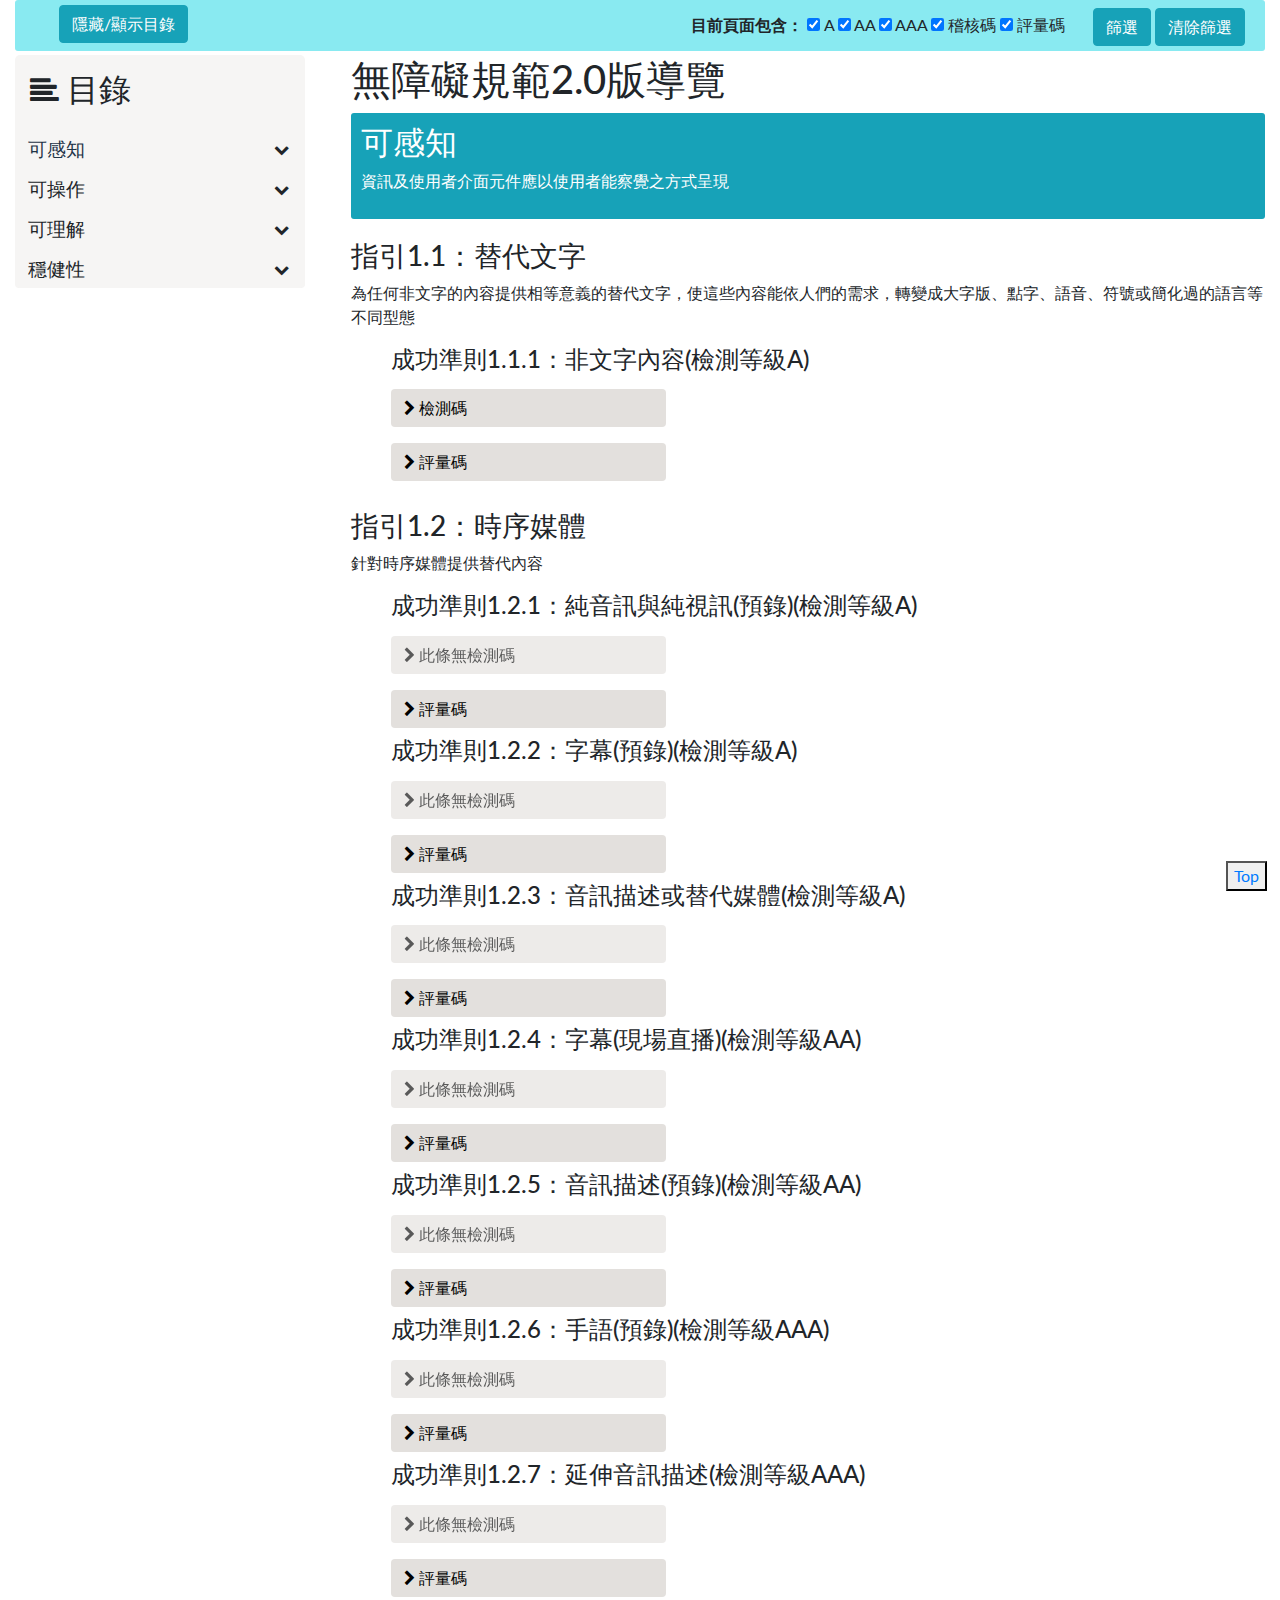
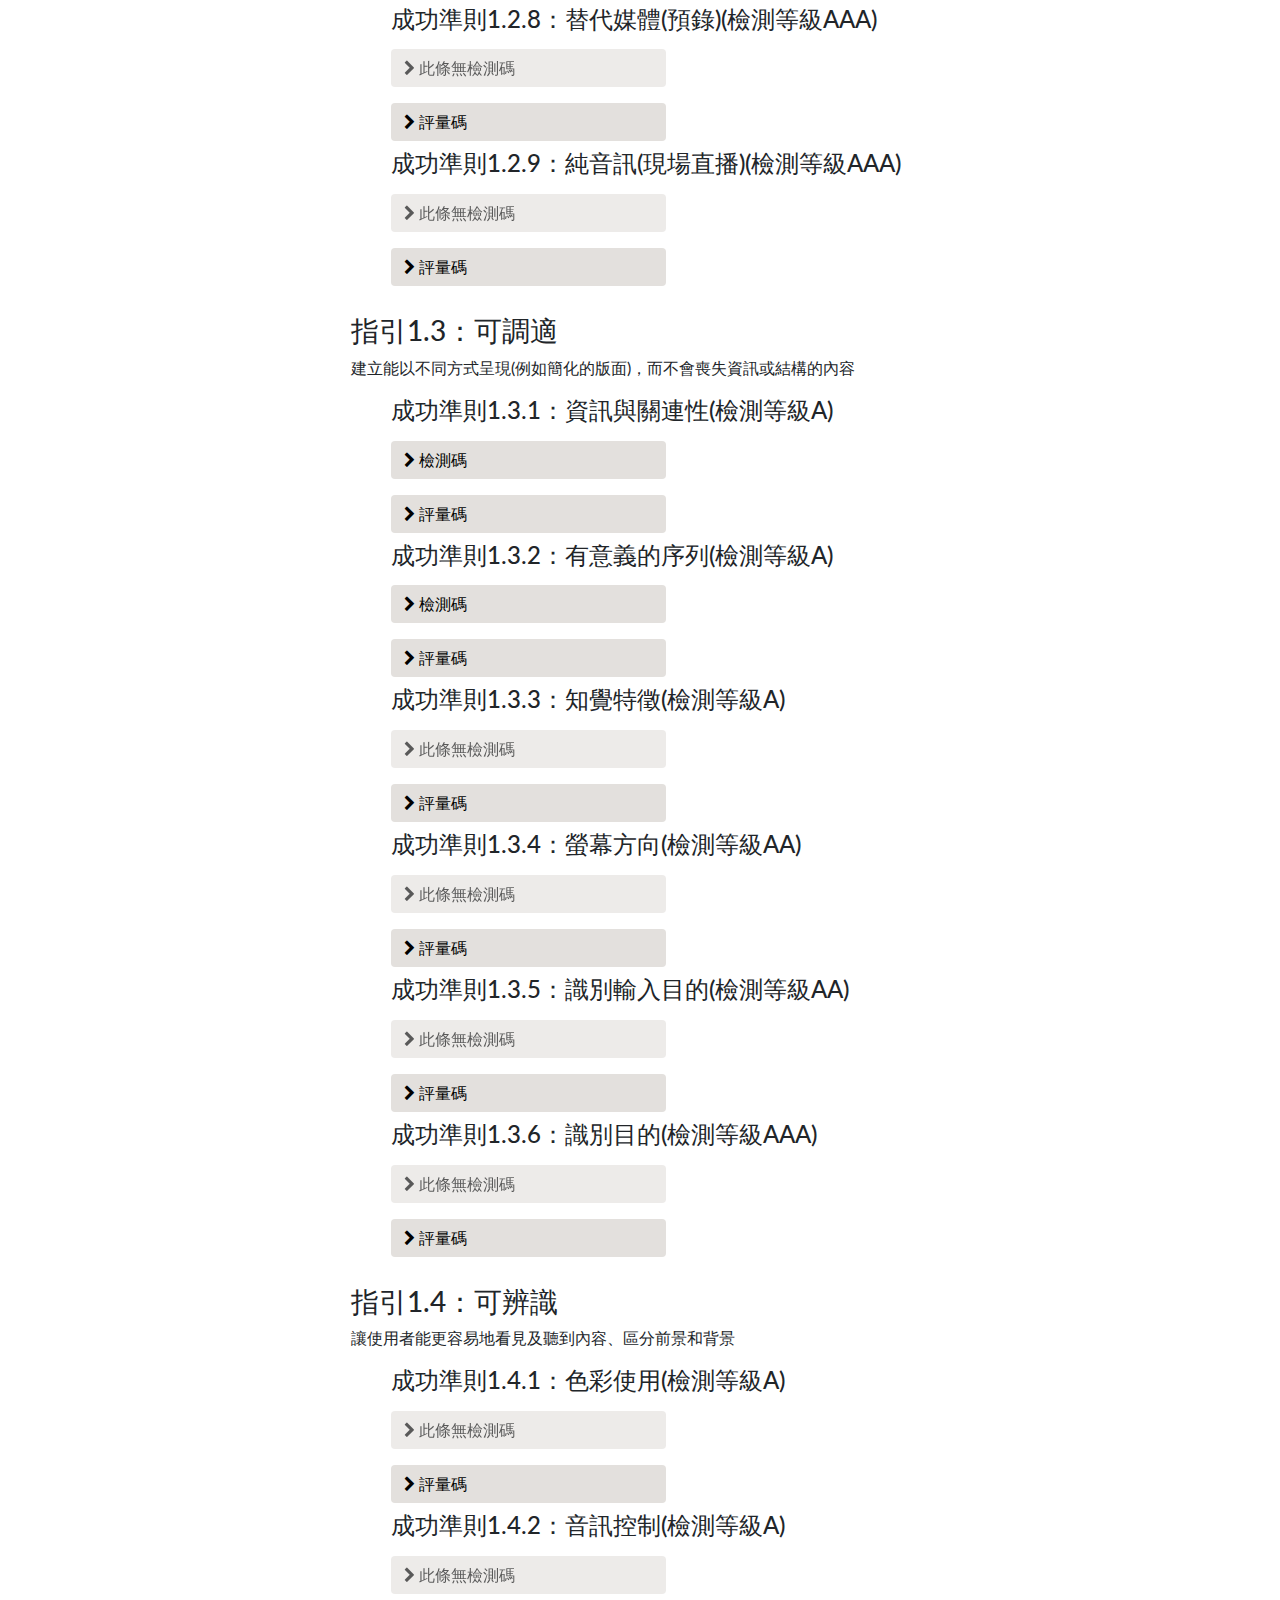
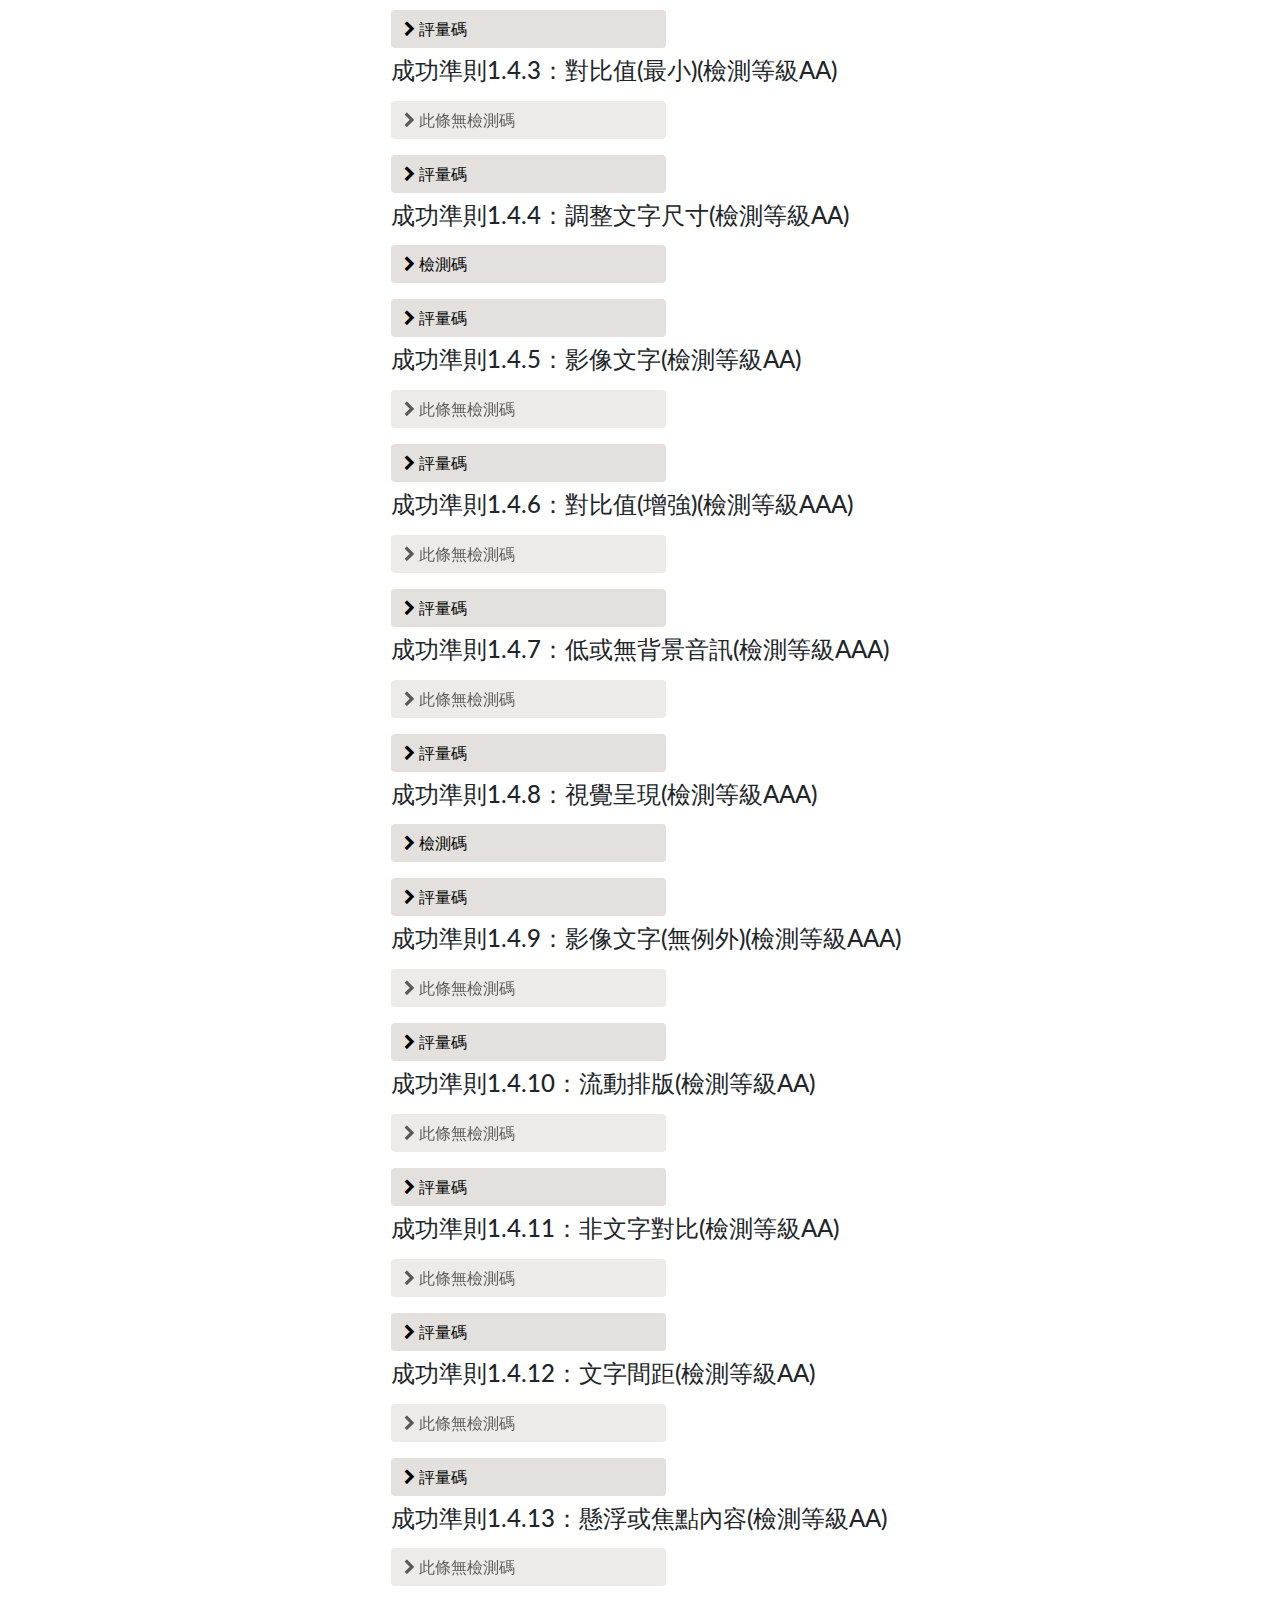
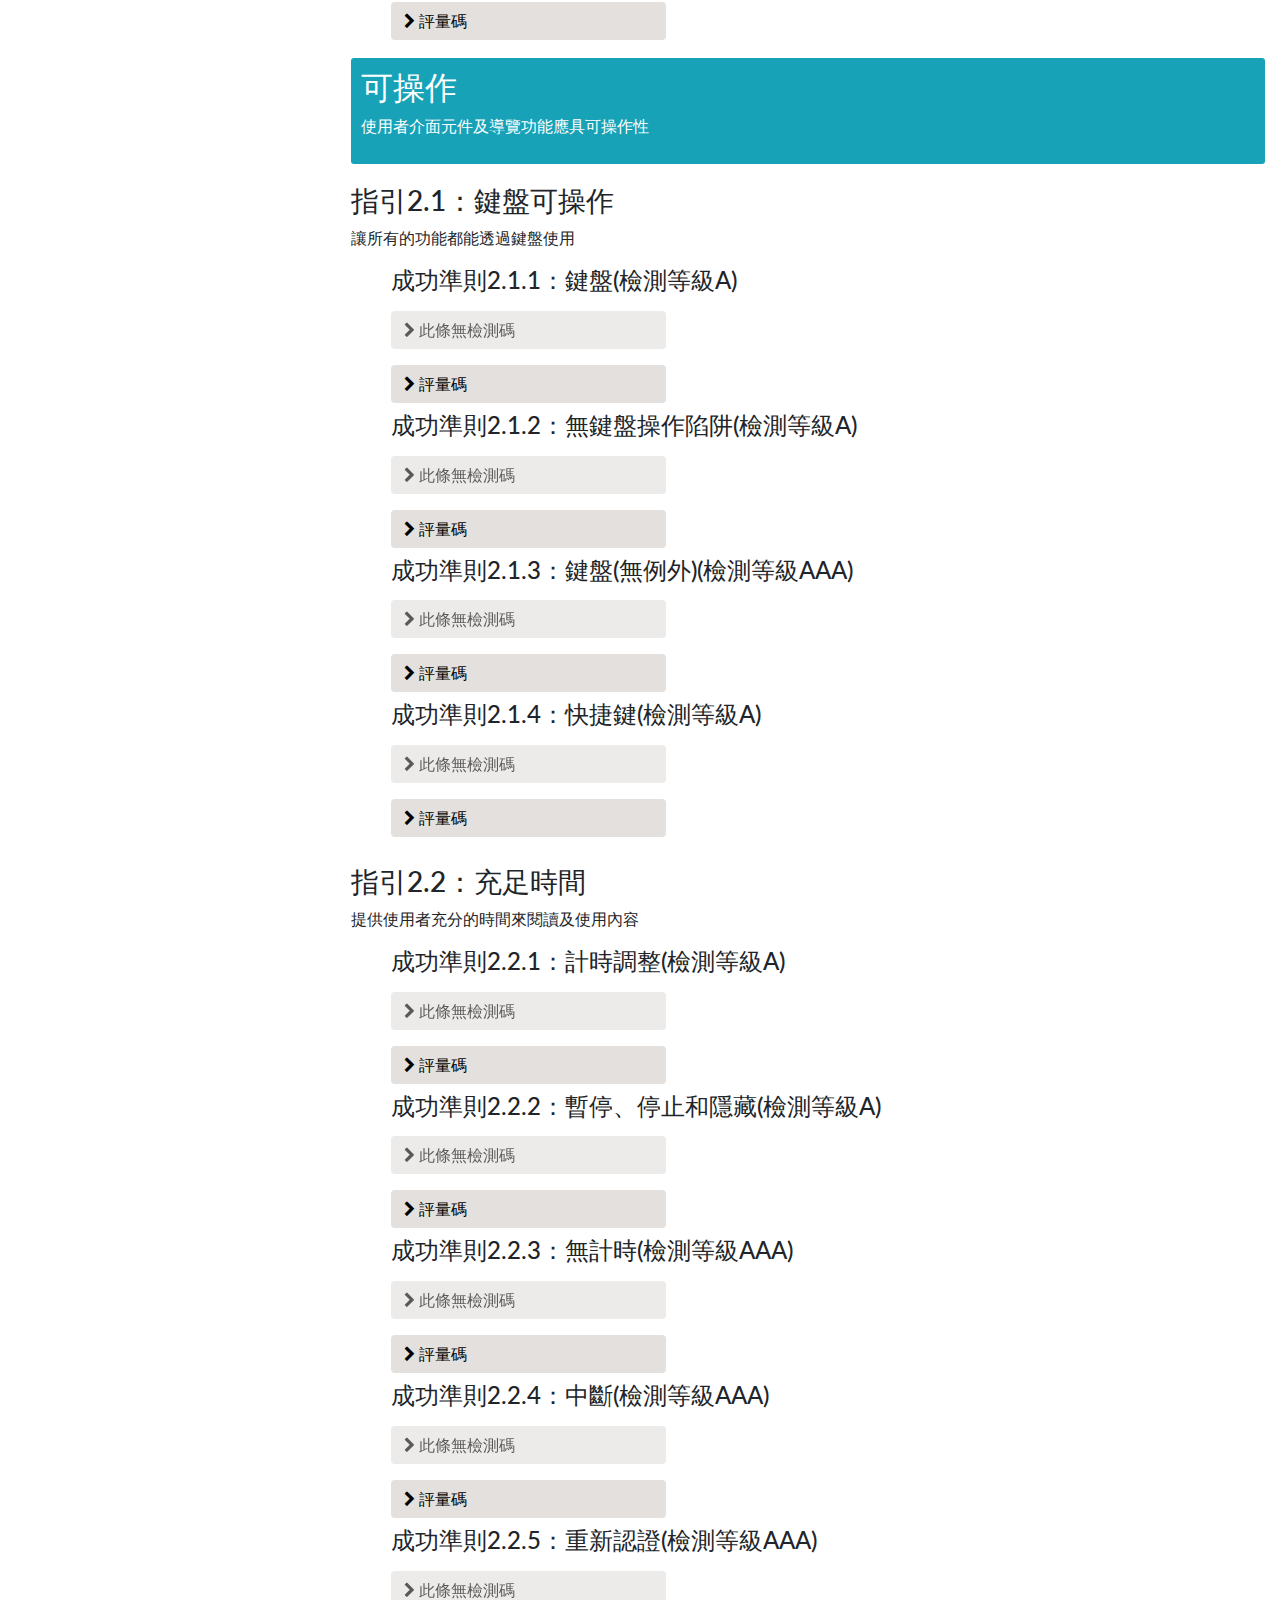
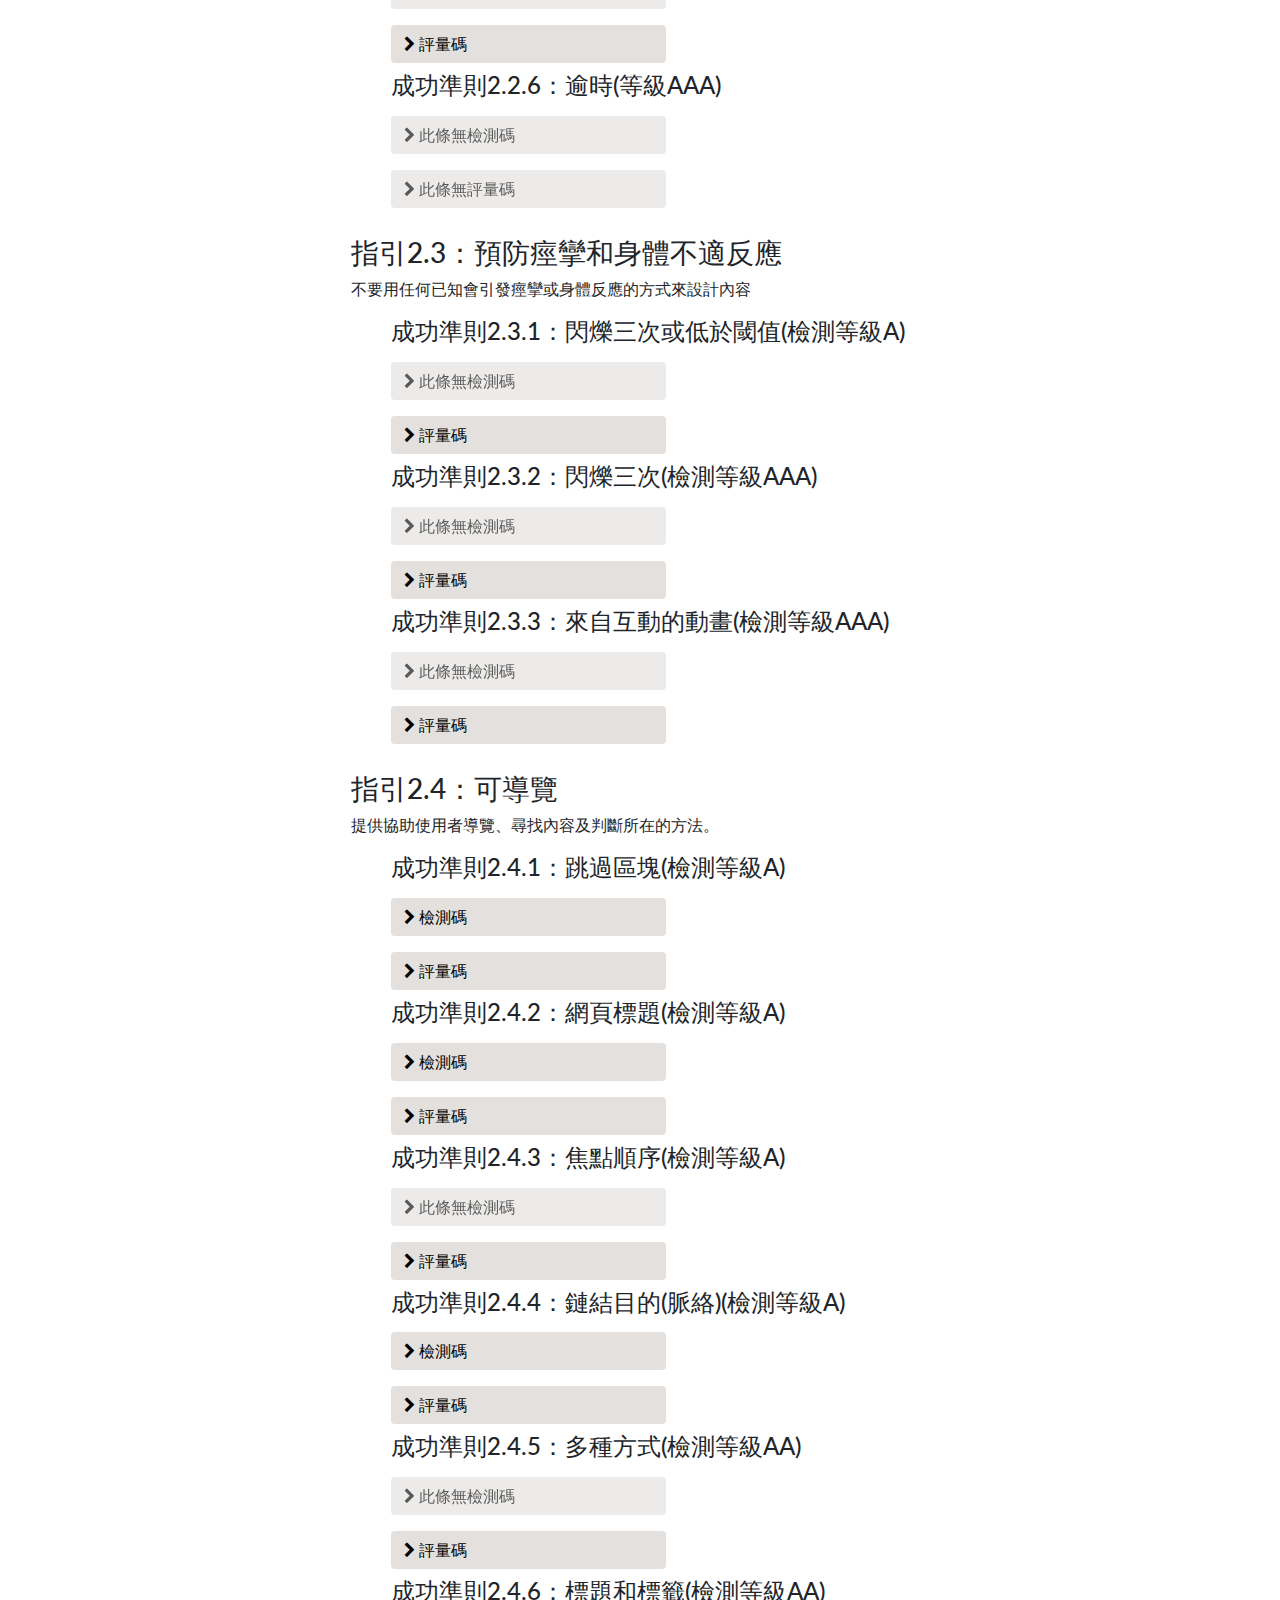
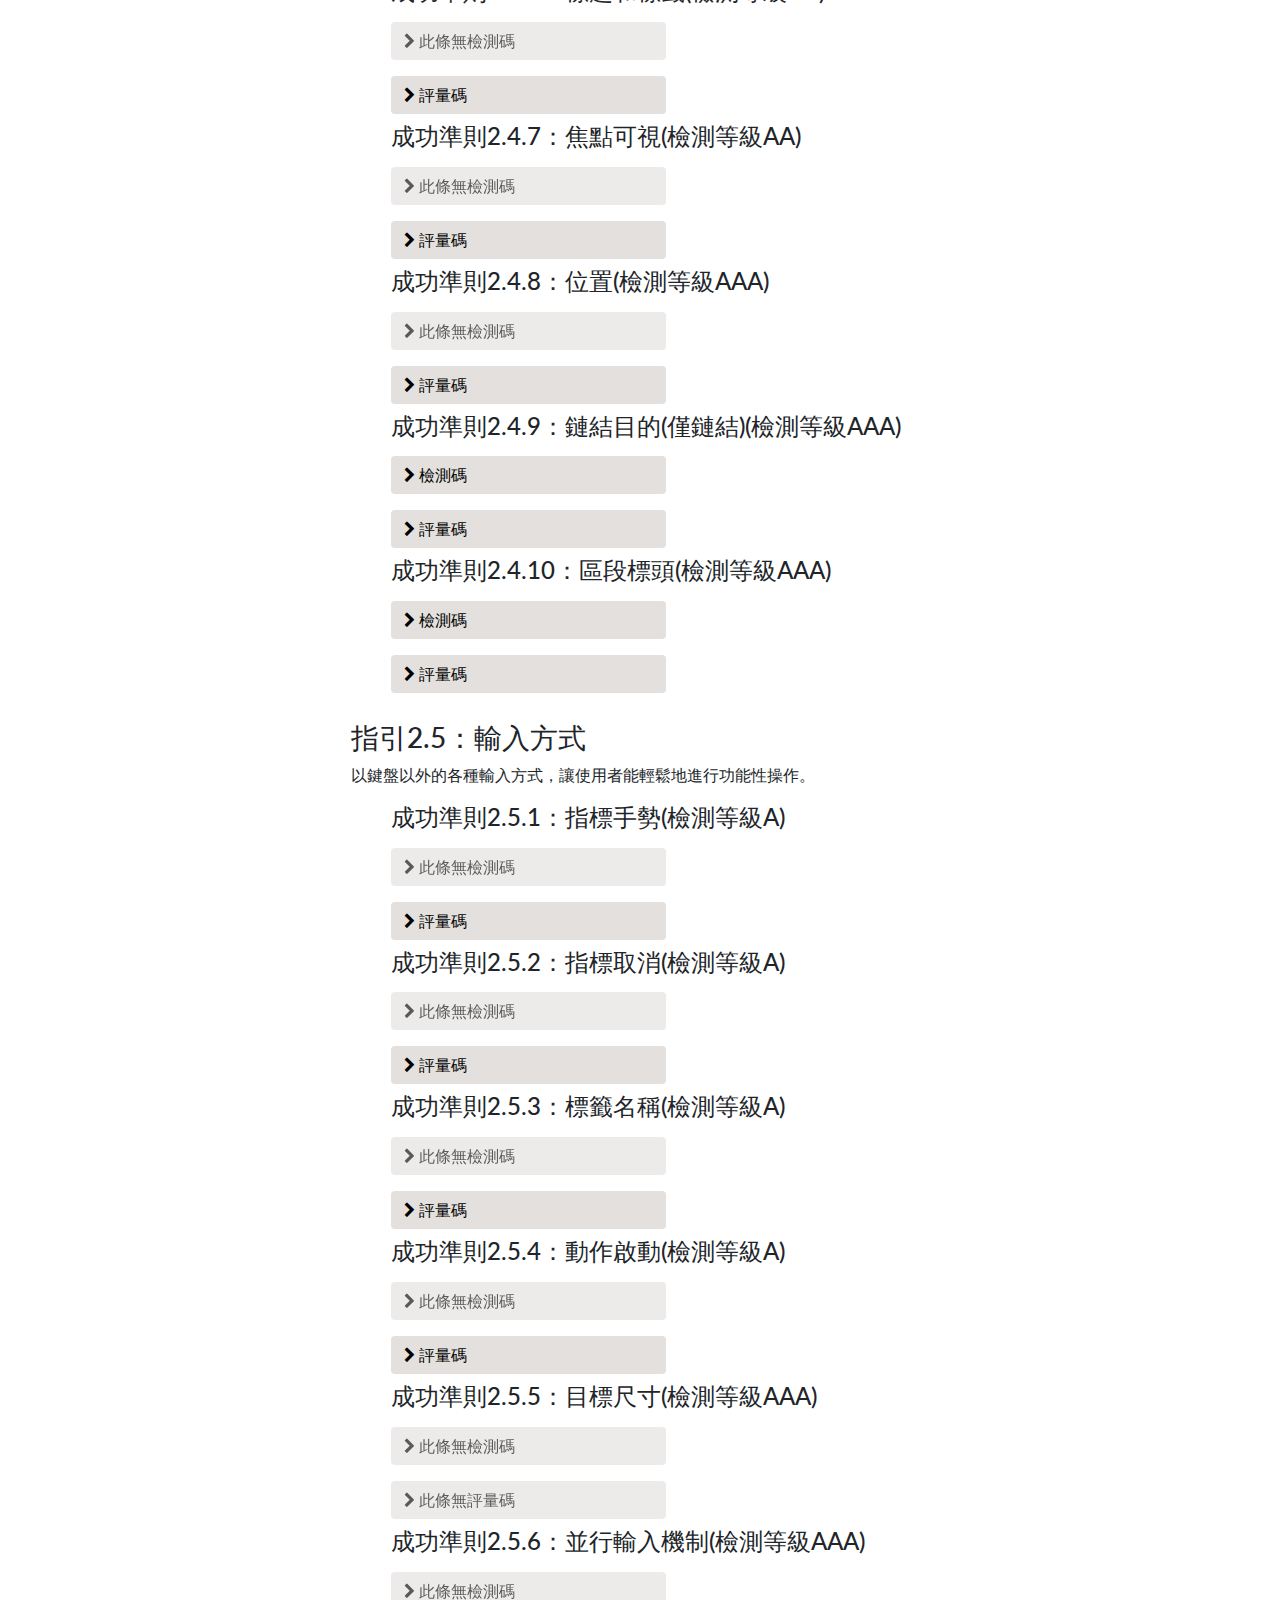
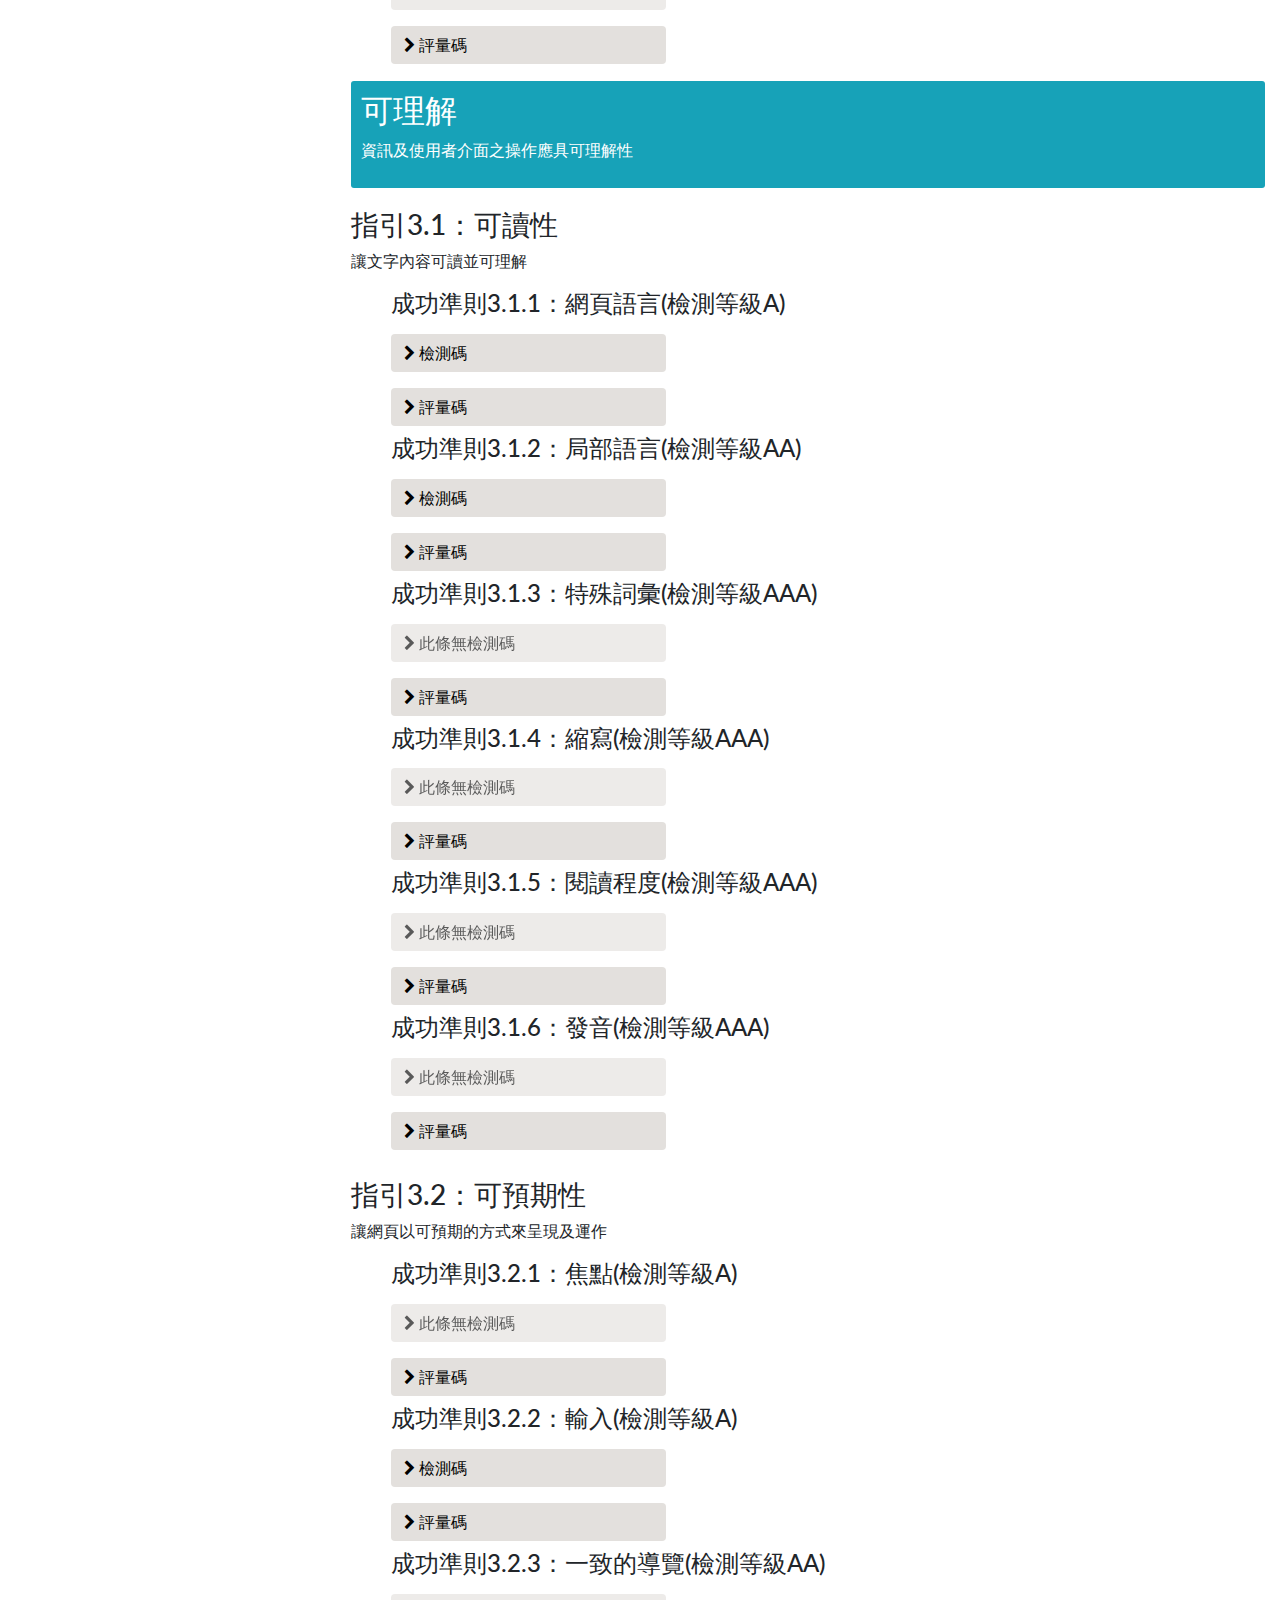
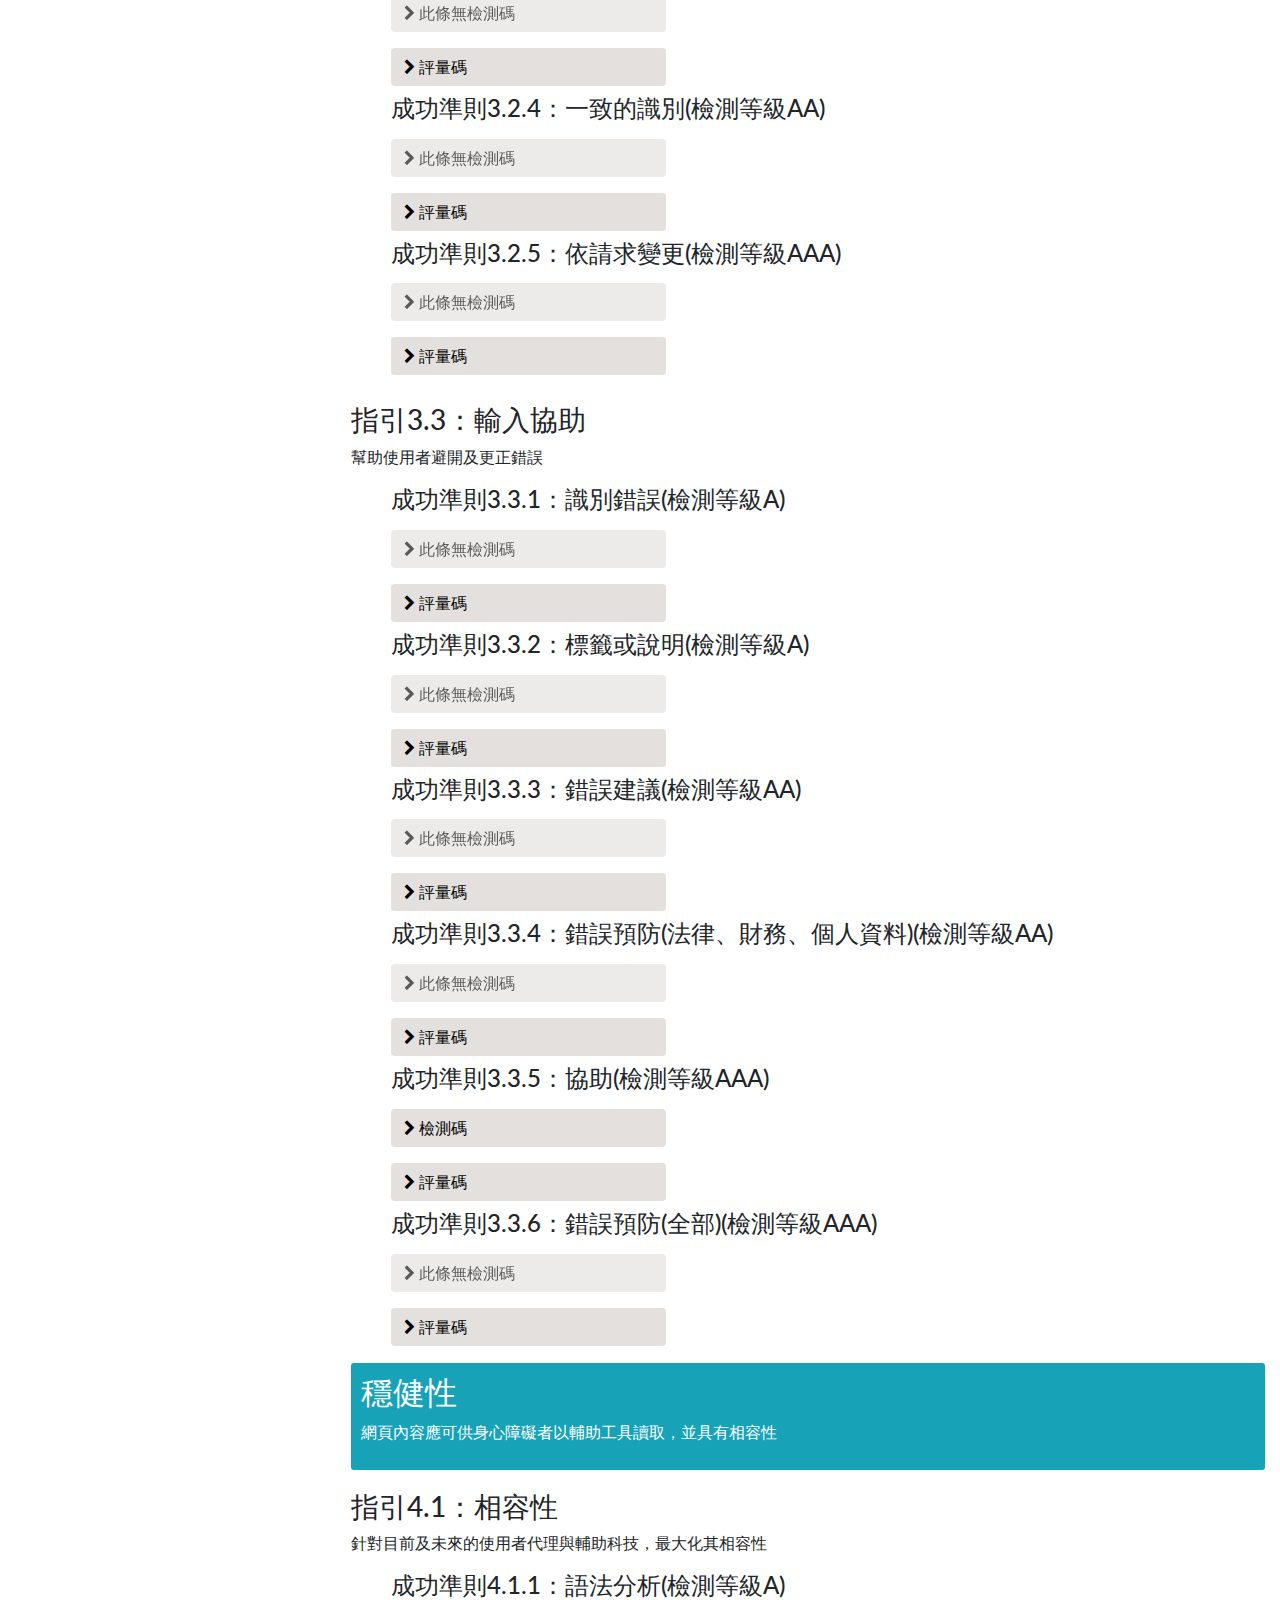
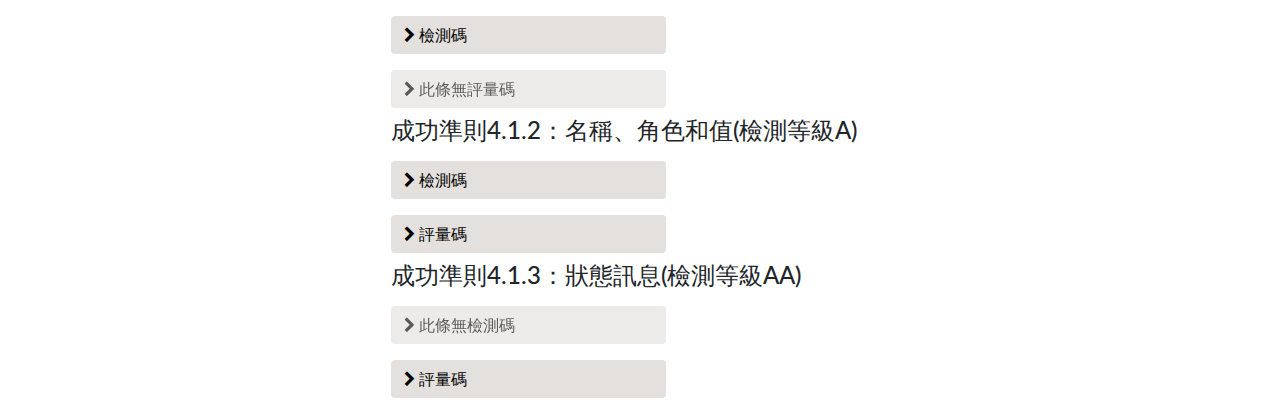
==== index.html @ 3ec0253e "add title tag" ====
<DOCTYPE html>
<html>
<head>
	<title>actaiwan</title>
	<meta charset="utf-8">
    <meta name="viewport" content="width=device-width, initial-scale=1.0">
    <meta http-equiv="X-UA-Compatible" content="IE=edge">

	<title>criteria detail test</title>
	<!-- Bootstrap style sheet version: 4.6-->
    <link rel="stylesheet" type="text/css" href="css/bootstrap.min.css">
	<!-- My custom style sheet -->
	<link rel="stylesheet" href="css/styles.css">
	<!-- Font Awesomw -->
    <link href="https://maxcdn.bootstrapcdn.com/font-awesome/4.7.0/css/font-awesome.min.css" rel="stylesheet">
    <!-- Google fonts -->
    <link rel="preconnect" href="https://fonts.gstatic.com"> 
	<link href="https://fonts.googleapis.com/css2?family=Lato:wght@300&display=swap" rel="stylesheet">
	<!-- Embeded syntax coloring with Prism -->
	<link rel="stylesheet" href="themes/prism.css">

</head>
<body >
	<div class="sticky-header">
		<div class="container-fluid">
			<div class="row">
				<div class="sidebar-collapse-btn col-lg-2 col-md-2">
					<button class="btn btn-info" 
						type="button"
						id="sidebarCollapseBTN">
						隱藏/顯示目錄
					</button>
				</div>
				<!--
				<div class="search-bar col-lg-4 col-md-4">
					<input id="search-input" type="text" placeholder="搜尋欲查看的評量碼、稽核碼...">
					<button class="btn btn-info"
							type="button"
							id="applySearchBTN">
							搜尋
					</button>
				</div>
			-->
				<div class="current-filter col-lg-10 col-md-10 text-right">
					<strong> 目前頁面包含： </strong>
					<span class="current-filter-accesibility-level">
						<input type="checkbox" checked="true" id="Level-A-check"> A 
						<input type="checkbox" checked="true" id="Level-AA-check"> AA 
						<input type="checkbox" checked="true" id="Level-AAA-check"> AAA 
					</span	>
					<span class="current-filter-code">
						<input type="checkbox" checked="true" id="inspection-check"> 稽核碼
						<input type="checkbox" checked="true" id="evaluation-check"> 評量碼
					</span>
					<button class="btn btn-info"
							type="button"
							id="applyFilterBTN">
							篩選
					</button>
					<button class="btn btn-info"
							type="button"
							id="clearFilterBTN">
							清除篩選
					</button>
				</div>
			</div>
			<div class="row search-message-row">
				<div id="search-message" class="col-lg-3 col-md-3">
						<!-- Here will be fill with message in script.js -->
				</div>
				<div id="sorry-message" >
						<!-- Here will be fill with message in script.js -->
				</div>
				<button class="btn btn-info"
						type="button"
						id="clearSearchBTN">
						清除搜尋
				</button>
			</div>
		</div>
	</div> <!-- sticky-header end -->

	<div class="wrapper">
		<div class="container sidebar-container" id="sidebar-container">
			<div class="sidebar" id="sidebar">
				<div class="sidebar-header"> 
					<i class="fa fa-align-left"></i>
					<span> 目錄 </span>
				</div>
				<ul class="sidebar-content list-unstyled">
					<li class="principle">
							<button class="btn "
									href="#perceivable-header"
									type="button"
									data-target="#perceivable-dropdown" 
							 	    data-toggle="collapse" 
								    aria-expanded="false">
									<a href="#perceivable-header"> 可感知 </a>
								<i class="fa fa-chevron-down "></i>
								</a>
							</button>
						<ul class="perceivable-sidebar collapse" id="perceivable-dropdown">
							<li class="guideline-sidebar">
								<a href="#Guideline11"> 1.1 替代文字 </a>
								<ul class="text-alternative-sidebar">
									<li class="criteria-sidebar">
										<a href="#sc111">1.1 非文字內容</a>
									</li>
								</ul>
							</li>
							<li class="guideline-sidebar">
								<a href="#Guideline12"> 1.2 時序媒體 </a>
								<ul class="time-based-media-sidebar">
									<li class="criteria-sidebar">
										<a href="#sc121"> 1.2.1 純音訊與純視訊(預錄)</a>
									</li>
									<li class="criteria-sidebar">
										<a href="#sc122"> 1.2.2 字幕(預錄)</a>
									</li>
									<li class="criteria-sidebar">
										<a href="#sc123"> 
										1.2.3 音訊描述或替代媒體</a>
									</li>
									<li class="criteria-sidebar">
										<a href="#sc124"> 1.2.4 字幕(現場直播)</a>
									</li>
									<li class="criteria-sidebar">
										<a href="#sc125"> 1.2.5 音訊描述(預錄)</a>
									</li>
									<li class="criteria-sidebar">
										<a href="#sc126"> 1.2.6 手語(預錄)</a>
									</li>
									<li class="criteria-sidebar">
										<a href="#sc127"> 1.2.7 延伸音訊描述</a>
									</li>
									<li class="criteria-sidebar">
										<a href="#sc128"> 1.2.8 替代媒體(預錄)</a>
									</li>
									<li class="criteria-sidebar">
										<a href="#sc129"> 1.2.9 純音訊(現場直播)</a>
									</li>
								</ul>
							</li>
							<li class="guideline-sidebar">
								<a href="#Guideline13"> 1.3 可調適 </a>
								<ul class="adaptable-sidebar">
									<li class="criteria-sidebar">
										<a href="#sc131"> 1.3.1 資訊與關連性</a>
									</li>
									<li class="criteria-sidebar">
										<a href="#sc132"> 1.3.2 有意義的序列</a>
									</li>
									<li class="criteria-sidebar">
										<a href="#sc133"> 1.3.3 知覺特徵</a>
									</li>
									<li class="criteria-sidebar">
										<a href="#sc134"> 1.3.4 螢幕方向</a>
									</li>
									<li class="criteria-sidebar">
										<a href="#sc135"> 1.3.5 識別輸入目的</a>
									</li>
									<li class="criteria-sidebar">
										<a href="#sc136"> 1.3.6 識別目的</a>
									</li>
								</ul>
							</li>
							<li class="guideline-sidebar">
								<a href="#Guideline14"> 1.4 可辨識 </a>
								<ul class="distinguishable-sidebar">
									<li class="criteria-sidebar">
										<a href="#sc141"> 1.4.1 色彩使用</a>
									</li>
									<li class="criteria-sidebar">
										<a href="#sc142"> 1.4.2 音訊控制</a>
									</li>
									<li class="criteria-sidebar">
										<a href="#sc143"> 1.4.3 對比值(最小)</a>
									</li>
									<li class="criteria-sidebar">
										<a href="#sc144"> 1.4.4 調整文字尺寸</a>
									</li>
									<li class="criteria-sidebar">
										<a href="#sc145"> 1.4.5 影像文字</a>
									</li>
									<li class="criteria-sidebar">
										<a href="#sc146"> 1.4.6 對比值(增強)</a>
									</li>
									<li class="criteria-sidebar">
										<a href="#sc147"> 1.4.7 低或無背景音訊</a>
									</li>
									<li class="criteria-sidebar">
										<a href="#sc148"> 1.4.8 視覺呈現</a>
									</li>
									<li class="criteria-sidebar">
										<a href="#sc149"> 1.4.9 影像文字(無例外)</a>
									</li>
									<li class="criteria-sidebar">
										<a href="#sc1410"> 1.4.10 流動排版 </a>
									</li>
									<li class="criteria-sidebar">
										<a href="#sc1411"> 1.4.11 非文字對比</a>
									</li>
									<li class="criteria-sidebar">
										<a href="#sc1412"> 1.4.12 文字間距</a>
									</li>
									<li class="criteria-sidebar">
										<a href="#sc1413"> 1.4.13 懸浮或焦點內容</a>
									</li>
								</ul>
							</li>
						</ul>
					</li>
					<li class="principle">
						<button class="btn "
								type="button"
								data-target="#operable-dropdown" 
						 	    data-toggle="collapse" 
							    aria-expanded="false" >
							可操作
							<i class="fa fa-chevron-down "></i>
						</button>
						<ul class="operable-sidebar collapse" id="operable-dropdown">
							<li class="guideline-sidebar">
								<a href="#Guideline21"> 2.1 鍵盤可操作 </a>
								<ul class="keyboard-accessible-sidebar">
									<li class="criteria-sidebar">
										<a href="#sc211"> 2.1.1 鍵盤 </a>
									</li>
									<li class="criteria-sidebar">
										<a href="#sc212"> 2.1.2 無鍵盤操作陷阱</a>
									</li>
									<li class="criteria-sidebar">
										<a href="#sc213"> 2.1.3 鍵盤(無例外)</a>
									</li>
									<li class="criteria-sidebar">
										<a href="#sc214"> 2.1.4 快捷鍵</a>
									</li>
								</ul>
							</li>
							<li class="guideline-sidebar">
								<a href="#Guideline22"> 2.2 充足時間 </a>
								<ul class="keyboard-accessible-sidebar">
									<li class="criteria-sidebar">
										<a href="#sc221"> 2.2.1 計時調整</a>
									</li>
									<li class="criteria-sidebar">
										<a href="#sc222"> 2.2.2 暫停、停止和隱藏</a>
									</li>
									<li class="criteria-sidebar">
										<a href="#sc223"> 2.2.3 無計時</a>
									</li>
									<li class="criteria-sidebar">
										<a href="#sc224"> 2.2.4 中斷 </a>
									</li>
									<li class="criteria-sidebar">
										<a href="#sc225"> 2.2.5 重新認證</a>
									</li>
									<li class="criteria-sidebar">
										<a href="sc226"> 2.2.6 逾時 </a>
									</li>
								</ul>
							</li>
							<li class="guideline-sidebar">
								<a href="#Guideline23"> 2.3 防痙攣 </a>
								<ul class="seizures-sidebar">
									<li class="criteria-sidebar">
										<a href="#sc231"> 
											2.3.1 閃爍三次或低於閾值</a>
									</li>
									<li class="criteria-sidebar">
										<a href="#sc232"> 2.3.2 閃爍三次 </a>
									</li>
									<li class="criteria-sidebar">
										<a href="#sc233"> 2.3.3 來自互動的動畫 </a>
									</li>
								</ul>
							</li>
							<li class="guideline-sidebar">
								<a href="#Guideline24"> 2.4 可導覽 </a>
								<ul class="navigable-sidebar">
									<li class="criteria-sidebar">
										<a href="#sc241"> 2.4.1 跳過區塊</a>
									</li>
									<li class="criteria-sidebar">
										<a href="#sc242"> 2.4.2 網頁標題 </a>
									</li>
									<li class="criteria-sidebar">
										<a href="#sc243"> 2.4.3  焦點順序 </a>
									</li>
									<li class="criteria-sidebar">
										<a href="#sc244"> 2.4.4 鏈結目的(脈絡)</a>
									</li>
									<li class="criteria-sidebar">
										<a href="#sc245"> 2.4.5 多種方式</a>
									</li>
									<li class="criteria-sidebar">
										<a href="#sc246"> 2.4.6 標題和標籤</a>
									</li>
									<li class="criteria-sidebar">
										<a href="#sc247"> 2.4.7 焦點可視 </a>
									</li>
									<li class="criteria-sidebar">
										<a href="#sc248"> 2.4.8 位置 </a>
									</li>
									<li class="criteria-sidebar">
										<a href="#sc249"> 2.4.9 鏈結目的(僅鏈結)</a>
									</li>
									<li class="criteria-sidebar">
										<a href="#sc2410"> 2.4.10 區段標頭</a>
									</li>
								</ul>
							</li>
							<li class="guideline-sidebar">
								<a href="#Guideline25"> 2.5 輸入方式 </a>
								<ul class="input-modalities-sidebar">
									<li class="criteria-sidebar">
										<a href="#sc251"> 2.5.1 指標手勢</a>
									</li>
									<li class="criteria-sidebar">
										<a href="#sc252"> 2.5.2 指標取消 </a>
									</li>
									<li class="criteria-sidebar">
										<a href="#sc253"> 2.5.3 標籤名稱</a>
									</li>
									<li class="criteria-sidebar">
										<a href="#sc254"> 2.5.4 動作啟動</a>
									</li>
									<li class="criteria-sidebar">
										<a href="#sc255"> 2.5.5 目標尺寸</a>
									</li>
									<li class="criteria-sidebar">
										<a href="#sc256"> 2.5.6 並行輸入機制</a>
									</li>
								</ul>
							</li>

						</ul>
					</li>
					<li class="principle">
						<button class="btn "
								type="button"
								data-target="#understandable-dropdown" 
						 	    data-toggle="collapse" 
							    aria-expanded="false" >
							可理解
							<i class="fa fa-chevron-down "></i>
						</button>
						<ul class="understandable-sidebar collapse" id="understandable-dropdown">
							<li class="guideline-sidebar">
								<a href="#Guideline31"> 3.1 可讀性 </a>
								<ul class="readable-sidebar">
									<li class="criteria-sidebar">
										<a href="#sc311"> 3.1.1 網頁語言 </a>
									</li>
									<li class="criteria-sidebar">
										<a href="#sc312"> 3.1.2 局部語言</a>
									</li>
									<li class="criteria-sidebar">
										<a href="#sc313"> 3.1.3 特殊詞彙</a>
									</li>
									<li class="criteria-sidebar">
										<a href="#sc314"> 3.1.4 縮寫 </a>
									</li>
									<li class="criteria-sidebar">
										<a href="#sc315"> 3.1.5 閱讀程度 </a>
									</li>
									<li class="criteria-sidebar">
										<a href="#sc316"> 3.1.6 發音</a>
									</li>
								</ul>
							</li>
							<li class="guideline-sidebar">
								<a href="#Guideline32"> 3.2 可預期 </a>
								<ul class="predictable-sidebar">
									<li class="criteria-sidebar">
										<a href="#sc321"> 3.2.1 焦點</a>
									</li>
									<li class="criteria-sidebar">
										<a href="#sc322"> 3.2.2 輸入</a>
									</li>
									<li class="criteria-sidebar">
										<a href="#sc323"> 3.2.3 一致的導覽</a>
									</li>
									<li class="criteria-sidebar">
										<a href="#sc324"> 3.2.4  一致的識別</a>
									</li>
									<li class="criteria-sidebar">
										<a href="#sc325"> 3.2.5 依請求變更</a>
									</li>
								</ul>
							</li>
							<li class="guideline-sidebar">
								<a href="#Guideline33"> 3.3 輸入協助 </a>
								<ul class="input-assistance-sidebar">
									<li class="criteria-sidebar">
										<a href="#sc331"> 3.3.1 識別錯誤</a>
									</li>
									<li class="criteria-sidebar">
										<a href="#sc332"> 3.3.2 標籤或說明</a>
									</li>
									<li class="criteria-sidebar">
										<a href="#sc333"> 3.3.3 錯誤建議</a>
									</li>
									<li class="criteria-sidebar">
										<a href="#sc334"> 
											3.3.4 錯誤預防(法律、財務、個人資料)</a>
									</li>
									<li class="criteria-sidebar">
										<a href="#sc335"> 3.3.5 協助 </a>
									</li>
									<li class="criteria-sidebar">
										<a href="#sc336"> 3.3.6 錯誤預防</a>
									</li>
								</ul>
							</li>
						</ul>
					</li>
					<li class="principle">
						<button class="btn "
								type="button"
								data-target="#robust-dropdown" 
						 	    data-toggle="collapse" 
							    aria-expanded="false" >
							穩健性
							<i class="fa fa-chevron-down "></i>
						</button>
						<ul class="robust-sidebar collapse" id="robust-dropdown">
							<li class="guideline-sidebar">
								<a href="#compatible"> 12. 相容性 </a>
								<ul class="compatible-sidebar">
									<li class="criteria-sidebar">
										<a href="#parsing"> 12.1 Parsing </a>
									</li>
									<li class="criteria-sidebar">
										<a href="#name-role-value"> 12.2 Name, Role, Value </a>
									</li>
								</ul>
							</li>
						</ul>
					</li>
				</ul>
			</div>
		</div> <!-- sidebar end -->

		<!-- Main content start here -->
		<div class="container-fluid main-content-container" id="main-content-container">
			<div class="main-content">
				<div class="main-content-header" id="main-content-header">
					<h1>無障礙規範2.0版導覽</h1>
				</div>
				<!-- A "back-to-top" button -->
				<button class="btn-circle back-to-top-btn">
					<a href="#main-content-header">
						Top
					</a>
				</button>

<div class="principle-wrap">
 <div class="principle-header">
  <h2 id="perceivable">
   可感知
  </h2>
  <p>
   資訊及使用者介面元件應以使用者能察覺之方式呈現
  </p>
 </div>
 <div class="principle-content">
  <div class="guideline-header">
   <h3 id="Guideline11">
    指引1.1：替代文字
   </h3>
   <p>
    為任何非文字的內容提供相等意義的替代文字，使這些內容能依人們的需求，轉變成大字版、點字、語音、符號或簡化過的語言等不同型態
   </p>
  </div>
  <div class="guideline-content">
   <div class="criteria-content accessibility-level-A">
    <h4 id="sc111">
     成功準則1.1.1：非文字內容(檢測等級A)
    </h4>
    <div class="div-to-filter-out">
     <div class="inspection-collapse">
      <button class="btn" data-target="#inspection-sc111-accordion" data-toggle="collapse" type="button">
       <i class="fa fa-chevron-right">
       </i>
       檢測碼
      </button>
     </div>
     <div class="accordion collapse inspection-content" id="inspection-sc111-accordion">
      <div class="card">
       <div class="card-header" id="HM1110100C-header">
        <h5>
         <button class="btn btn-block text-left" data-target="#HM1110100C" data-toggle="collapse" type="button">
          HM1110100C：圖片組件需有替代文字屬性
         </button>
        </h5>
       </div>
       <div class="card-body collapse show" data-parent="#inspection-sc111-accordion" id="HM1110100C">
        <div class="inspection-description">
         <h5 class="card=title">
          檢測碼規則
         </h5>
         <div class="card-text">
          <p>
           若&lt;img&gt;標籤內存在alt屬性且不為空值，則通過檢測。
          </p>
         </div>
         <h5 class="card=title">
          檢測碼範例
         </h5>
         <div class="card-text">
          <pre class="line-numbers"><code class="language-markup">&lt;img src="screen01.png" alt="從「記事本」的「檔案」選單裡選擇「另存新檔」" /&gt;</code></pre>
         </div>
        </div>
       </div>
      </div>
      <!-- HM1110100C end -->
      <div class="card">
       <div class="card-header" id="HM1110101C-header">
        <h5>
         <button class="btn btn-block text-left" data-target="#HM1110101C" data-toggle="collapse" type="button">
          HM1110101C：影像地圖的區域組件需有替代文字屬性，且其值不得為空字串或空白
         </button>
        </h5>
       </div>
       <div class="card-body collapse" data-parent="#inspection-sc111-accordion" id="HM1110101C">
        <div class="inspection-description">
         <h5 class="card=title">
          檢測碼規則
         </h5>
         <div class="card-text">
          <p>
           若&lt;area&gt;標籤內存在alt屬性且不為空值，則通過檢測。
          </p>
         </div>
         <h5 class="card=title">
          檢測碼範例
         </h5>
         <div class="card-text">
          <pre class="line-numbers"><code class="language-markup">&lt;img src="screen01.png" usemap="#map1" alt="彈出的對話窗有兩個按鈕" /&gt;
&lt;map id="map1" name="map1"&gt;
    &lt;area shape="rect" coords="0,0,30,30" href="okbutton.html" alt="確定" /&gt;
    &lt;area shape="rect" coords="34,34,100,100" href=" cancelbutton.html" alt="取消" /&gt;
&lt;/map&gt;</code></pre>
         </div>
        </div>
       </div>
      </div>
      <!-- HM1110101C end -->
      <div class="card">
       <div class="card-header" id="HM1110102C-header">
        <h5>
         <button class="btn btn-block text-left" data-target="#HM1110102C" data-toggle="collapse" type="button">
          HM1110102C：圖片組件之長描述屬性值需為有效之URI，且其目的資源末端能以超連結回到此圖片組件
         </button>
        </h5>
       </div>
       <div class="card-body collapse" data-parent="#inspection-sc111-accordion" id="HM1110102C">
        <div class="inspection-description">
         <h5 class="card=title">
          檢測碼規則
         </h5>
         <div class="card-text">
          <p>
           若&lt;img&gt;標籤內longdesc屬性存在有效之URI且src屬性具有此圖片的來源，則通過檢測。
          </p>
         </div>
         <h5 class="card=title">
          檢測碼範例
         </h5>
         <div class="card-text">
          <pre class="line-numbers"><code class="language-markup">&lt;img longdesc="thispage.html#desc" alt="每一張圖片的描述" src="http://www.company/images/graph.png"&gt;
&lt;div id="desc"&gt;
&lt;h3&gt;長敘述: 圖片敘述&lt;/h3&gt;
&lt;!-- 圖片完整的敘述 --&gt;
&lt;p&gt;結束長敘述&lt;/p&gt;
&lt;div&gt;</code></pre>
         </div>
        </div>
       </div>
      </div>
      <!-- HM1110102C end -->
      <div class="card">
       <div class="card-header" id="HM1110104C-header">
        <h5>
         <button class="btn btn-block text-left" data-target="#HM1110104C" data-toggle="collapse" type="button">
          HM1110104C：型別屬性值為圖片之輸入組件，需有替代文字屬性，且其值不得為空字串或空白
         </button>
        </h5>
       </div>
       <div class="card-body collapse" data-parent="#inspection-sc111-accordion" id="HM1110104C">
        <div class="inspection-description">
         <h5 class="card=title">
          檢測碼規則
         </h5>
         <div class="card-text">
          <p>
           若型別為圖片(type="image")的&lt;input&gt;標籤按鈕，且存在不為空值的alt屬性，則通過檢測。
          </p>
         </div>
         <h5 class="card=title">
          檢測碼範例
         </h5>
         <div class="card-text">
          <pre class="line-numbers"><code class="language-markup">&lt;form action="http://example.com/prog/text-read" method="post"&gt;
&lt;input type="image" name="submit" src="submit.png" alt="送出" /&gt;
&lt;/form&gt;</code></pre>
         </div>
        </div>
       </div>
      </div>
      <!-- HM1110104C end -->
      <div class="card">
       <div class="card-header" id="HM1110105C-header">
        <h5>
         <button class="btn btn-block text-left" data-target="#HM1110105C" data-toggle="collapse" type="button">
          HM1110105C：物件組件需有替代文字內容
         </button>
        </h5>
       </div>
       <div class="card-body collapse" data-parent="#inspection-sc111-accordion" id="HM1110105C">
        <div class="inspection-description">
         <h5 class="card=title">
          檢測碼規則
         </h5>
         <div class="card-text">
          <p>
           若物件組件未提供替代文字、替代物件或替代媒體說明，則無法通過檢測。
          </p>
         </div>
         <h5 class="card=title">
          檢測碼範例1
         </h5>
         <div class="card-text">
          <pre class="line-numbers"><code class="language-markup">範例1：
&lt;object ……&gt;
    &lt;object ……&gt;
        &lt;img …… alt="剎那間的真相：小王打了個盹！" /&gt;
        你也可以下載MP4格式的影片：
        &lt;a href="truth.mp4"&gt;剎那間的真相&lt;/a&gt;
    &lt;/object&gt;
&lt;/object&gt;</code></pre>
         </div>
         <h5 class="card=title">
          檢測碼範例2
         </h5>
         <div class="card-text">
          <pre class="line-numbers"><code class="language-markup">範例2：
&lt;embed src="../movies/history_of_rome.mov" height="60" width="144" autostart="false"&gt;
    &lt;noembed&gt;
        &lt;a href="../transcripts/transcript_history_rome.htm"&gt;Transcript of "The history of Rome"&lt;/a&gt;
    &lt;/noembed&gt;
&lt;/embed&gt;</code></pre>
         </div>
        </div>
       </div>
      </div>
      <!-- HM1110105C end -->
      <div class="card">
       <div class="card-header" id="HM1110106C-header">
        <h5>
         <button class="btn btn-block text-left" data-target="#HM1110106C" data-toggle="collapse" type="button">
          HM1110106C：替代文字屬性值為空字串的圖片組件，不得有標題屬性
         </button>
        </h5>
       </div>
       <div class="card-body collapse" data-parent="#inspection-sc111-accordion" id="HM1110106C">
        <div class="inspection-description">
         <h5 class="card=title">
          檢測碼規則
         </h5>
         <div class="card-text">
          <p>
           若&lt;img&gt;標籤內，alt屬性為空值，且不存在title屬性，則通過檢測。
          </p>
         </div>
         <h5 class="card=title">
          檢測碼範例
         </h5>
         <div class="card-text">
          <pre class="line-numbers"><code class="language-markup">&lt;img src="squiggle.gif" width="20" height="20" alt="" /&gt;</code></pre>
         </div>
        </div>
       </div>
      </div>
      <!-- HM1110106C end -->
     </div>
     <!-- sc111 inspections end -->
     <div class="evaluation-collapse">
      <button class="btn" data-target="#evaluation-sc111-accordion" data-toggle="collapse" type="button">
       <i class="fa fa-chevron-right">
       </i>
       評量碼
      </button>
     </div>
     <div class="accordion collapse evaluation-content" id="evaluation-sc111-accordion">
      <div class="card">
       <div class="card-header" id="HM1110100E-header">
        <h5>
         <button class="btn btn-block text-left" data-target="#HM1110100E" data-toggle="collapse" type="button">
          HM1110100E：圖片需要加上有意義、可代替圖片在文件上下中的功能及內容的替代文字
         </button>
        </h5>
       </div>
       <div class="card-body collapse show" data-parent="#evaluation-sc111-accordion" id="HM1110100E">
        <div class="evaluation-description">
         <h5 class="card=title">
          稽核評量碼規則
         </h5>
         <div class="card-text">
          <ol>
           <li>
            在HTML或XHTML中，若需使圖片加上有意義、可代替圖片在文件中的功能及內容的替代文字，需遵循alt屬性的用法。
           </li>
           <li>
            使用 aria-labelledby屬性提供圖片的替代文字說明。
           </li>
          </ol>
         </div>
         <h5 class="card=title">
          稽核評量碼範例
         </h5>
         <div class="card-text">
          <p>
           <strong>
            範例：圖片的替代文字
           </strong>
          </p>
          <p>
           開啟瀏覽器如Firefox，並搭配外掛擴充元件如「Firefox Accessibility Extension」。
          </p>
          <p style="text-align:center">
           <img alt="開啟擴充元件" src="https://accessibility.moda.gov.tw/ImagesUploads/1f8a7eb8-b707-4798-86a2-417d1903a5bc.jpg" style="height:90%; width:90%"/>
          </p>
          <p>
           點選選單列中的Accessibility→Text Equivalents→Show Text Equivalents 顯示此圖片的替代文字。
          </p>
          <p style="text-align:center">
           <img alt="顯示圖片替代文字" src="https://accessibility.moda.gov.tw/ImagesUploads/24c7186d-645c-4bb5-971a-5cfa6d792c26.jpg" style="height:90%; width:90%"/>
          </p>
         </div>
        </div>
       </div>
      </div>
      <!-- HM1110100E end -->
      <div class="card">
       <div class="card-header" id="HM1110101E-header">
        <h5>
         <button class="btn btn-block text-left" data-target="#HM1110101E" data-toggle="collapse" type="button">
          HM1110101E：僅在一組緊連圖片中的其中一個項目使用替代文字，描述該組圖片的所有項目
         </button>
        </h5>
       </div>
       <div class="card-body collapse" data-parent="#evaluation-sc111-accordion" id="HM1110101E">
        <div class="evaluation-description">
         <h5 class="card=title">
          稽核評量碼規則
         </h5>
         <div class="card-text">
          <p>
           在HTML或XHTML中，若在一組連續的圖片中，只有一個圖片項目用替代文字來描述該組圖片的所有項目時，都必須要遵守此指引。
          </p>
         </div>
         <h5 class="card=title">
          稽核評量碼範例
         </h5>
         <div class="card-text">
          <ol>
           <li>
            開啟瀏覽器如Firefox，並搭配外掛擴充元件如「Firefox Accessibility Extension」。
            <br/>
            <img alt="#" src="https://accessibility.moda.gov.tw/ImagesUploads/73162855-3172-407c-93ab-3fd1dee46cb3.jpg" style="height:90%; width:90%"/>
           </li>
           <li>
            點選選單列中的Accessibility→Text Equivalents→Show Text Equivalents來顯示此圖片的替代文字。
            <br/>
            <img alt="#" src="https://accessibility.moda.gov.tw/ImagesUploads/ff70d1e6-b6f9-4f7c-ad66-ef04aa38687f.jpg" style="height:90%; width:90%"/>
           </li>
           <li>
            點選網頁右鍵”檢視原始碼”。
            <br/>
            <img alt="#" src="https://accessibility.moda.gov.tw/ImagesUploads/8e715193-4d74-454e-aca7-67261fbeaac3.jpg" style="height:90%; width:90%"/>
           </li>
           <li>
            可以對照程式碼中，我們可以看到只有第一張圖(img src="w3c1.png")有替代文字(alt="這是w3c網站")，其他圖片項目的替代文字都是空值(alt="")。
            <br/>
            <img alt="#" src="https://accessibility.moda.gov.tw/ImagesUploads/256f9c34-7a19-4a7d-9ad5-862943d74ece.jpg" style="height:90%; width:90%"/>
           </li>
          </ol>
         </div>
        </div>
       </div>
      </div>
      <!-- HM1110101E end -->
      <div class="card">
       <div class="card-header" id="HM1110102E-header">
        <h5>
         <button class="btn btn-block text-left" data-target="#HM1110102E" data-toggle="collapse" type="button">
          HM1110102E：提供影像地圖區域的替代文字，並要能確實表達這些地圖區域的功能與目的
         </button>
        </h5>
       </div>
       <div class="card-body collapse" data-parent="#evaluation-sc111-accordion" id="HM1110102E">
        <div class="evaluation-description">
         <h5 class="card=title">
          稽核評量碼規則
         </h5>
         <div class="card-text">
          <p>
           提供影像地圖區域的替代文字，並要能確實表達這些地圖區域的功能與目的
          </p>
         </div>
         <h5 class="card=title">
          稽核評量碼範例
         </h5>
         <div class="card-text">
          <p>
           範例1：提供描述影像地圖區域用途的文字
          </p>
          <ol>
           <li>
            開啟瀏覽器如Firefox，並搭配外掛擴充元件如「Firefox Accessibility Extension」，顯示替代文字(Accessibility→Text Equivalents→Show Text Equivalents)
            <br/>
            <img alt="利用工具顯示替代文字" src="https://accessibility.moda.gov.tw/ImagesUploads/fa1ca400-22d7-4b0e-91b4-4c25ee6a1562.jpg" style="height:90%; width:90%"/>
           </li>
           <li>
            檢查所有的替代文字是否與其圖片區域原本要表達的功能及意義吻合，必要的時候並參考區域的鏈結目的地來驗證。
            <br/>
            <img alt="替代文字與圖片區域吻合" src="https://accessibility.moda.gov.tw/ImagesUploads/8400469d-bb8f-40a9-8512-f31000f96d6a.jpg" style="height:90%; width:90%"/>
           </li>
          </ol>
          <p>
           範例2：利用aria-describedy&gt;提供在同一頁面上的詳盡描述
          </p>
          <p>
           網頁呈現
           <br/>
           <img alt="利用aria-describedy提供在同一頁面上的詳盡描述" src="https://accessibility.moda.gov.tw/ImagesUploads/16c708d6-cacc-4875-8e25-b7893d87f6ac.jpg" style="height:90%; width:90%"/>
          </p>
          <p>
           原始碼
           <br/>
           &lt;img src="ladymacbeth.jpg" alt="Lady MacBeth" aria-describedby="p1"&gt;
           <br/>
           &lt;p id="p1"&gt;This painting dates back to 1730 and is oil on canvas. It was created by
           <br/>
           Jean-Guy Millome, and represents ...&lt;/p&gt;
          </p>
         </div>
        </div>
       </div>
      </div>
      <!-- HM1110102E end -->
      <div class="card">
       <div class="card-header" id="HM1110103E-header">
        <h5>
         <button class="btn btn-block text-left" data-target="#HM1110103E" data-toggle="collapse" type="button">
          HM1110103E：圖片無法以替代文字清晰表達時，利用長描述提供更詳盡的說明網頁網址，利用整個說明網頁的篇幅來詳盡描述，最後並要能連結回原本的圖片
         </button>
        </h5>
       </div>
       <div class="card-body collapse" data-parent="#evaluation-sc111-accordion" id="HM1110103E">
        <div class="evaluation-description">
         <h5 class="card=title">
          稽核評量碼規則
         </h5>
         <div class="card-text">
          <p>
           任何運用HTML或XHTML提供長描述的網頁，都必須要遵守此指引。
          </p>
         </div>
         <h5 class="card=title">
          稽核評量碼範例
         </h5>
         <div class="card-text">
          <p>
           範例1：使用長描述語法(longdesc)
          </p>
          <ol>
           <li>
            使用Google Chrome「檢視原始碼」顯示連結(按下右鍵→檢視原始碼)。
            <br/>
            <img alt="檢視原始碼" src="https://accessibility.moda.gov.tw/ImagesUploads/17838a1c-2061-4de0-9cc5-6310466d968a.jpg" style="height:90%; width:90%"/>
           </li>
           <li>
            檢查是否有利用長描述提供更詳盡的說明網頁網址。
            <br/>
            <img alt="檢查長描述設計" src="https://accessibility.moda.gov.tw/ImagesUploads/077fb3bd-9370-4090-8828-5bd3c076c3f7.jpg" style="height:90%; width:90%"/>
           </li>
          </ol>
         </div>
        </div>
       </div>
      </div>
      <!-- HM1110103E end -->
      <div class="card">
       <div class="card-header" id="HM1110104E-header">
        <h5>
         <button class="btn btn-block text-left" data-target="#HM1110104E" data-toggle="collapse" type="button">
          HM1110104E：提供字符圖案、表情符號、其他挪用文字外型作為表意功能之語言形式的替代文字，且其替代文字需有意義、可代替前述內容之目的與功能
         </button>
        </h5>
       </div>
       <div class="card-body collapse" data-parent="#evaluation-sc111-accordion" id="HM1110104E">
        <div class="evaluation-description">
         <h5 class="card=title">
          稽核評量碼規則
         </h5>
         <div class="card-text">
          <p>
           表情符號或ASCII藝術字可能為任何字元湊成的形狀，故主要用觀察法評鑑。
          </p>
         </div>
         <h5 class="card=title">
          稽核評量碼範例
         </h5>
         <div class="card-text">
          <ol>
           <li>
            先判斷出在網頁上由字元湊成的表情符號或ASCII藝術字。
            <br/>
            <img alt="判斷符號屬性" src="https://accessibility.moda.gov.tw/ImagesUploads/3d9ab41e-56f0-4342-85d0-1a670e307529.jpg" style="height:90%; width:90%"/>
           </li>
           <li>
            接著檢查在表情符號的前後方必須要有等同於符號所要表達意義之文字說明。
            <br/>
            <img alt="檢查文字說明" src="https://accessibility.moda.gov.tw/ImagesUploads/327de67c-e2e2-46f9-b600-5df24a276e87.jpg" style="height:90%; width:90%"/>
           </li>
          </ol>
         </div>
        </div>
       </div>
      </div>
      <!-- HM1110104E end -->
      <div class="card">
       <div class="card-header" id="HM1110105E-header">
        <h5>
         <button class="btn btn-block text-left" data-target="#HM1110105E" data-toggle="collapse" type="button">
          HM1110105E：圖片以外的非文字內容需要有替代文字或長描述，並需具有與該內容或物件相同目的、呈現相同資訊，或者可提供概略描述、俗名、描述性名稱
         </button>
        </h5>
       </div>
       <div class="card-body collapse" data-parent="#evaluation-sc111-accordion" id="HM1110105E">
        <div class="evaluation-description">
         <h5 class="card=title">
          稽核評量碼規則
         </h5>
         <div class="card-text">
          <p>
           圖片以外的輔助說明，包含表情符號或動畫或影片皆可以此方式檢測。
          </p>
         </div>
         <h5 class="card=title">
          稽核評量碼範例
         </h5>
         <div class="card-text">
          <ol>
           <li>
            先判斷出在網頁上由字元湊成的表情符號或ASCII藝術字。
            <br/>
            <img alt="判斷符號屬性" src="https://accessibility.moda.gov.tw/ImagesUploads/f2f8a72a-8f33-4d3d-8c55-edb94bcf493d.jpg" style="height:90%; width:90%"/>
           </li>
           <li>
            用程式碼修改的方式，移除字元表情符號，結果呈現如下。
            <br/>
            <img alt="移除字元表情符號" src="https://accessibility.moda.gov.tw/ImagesUploads/f7dd2710-0ab6-4ed4-9bc8-7f25a0d62618.jpg" style="height:90%; width:90%"/>
           </li>
           <li>
            用程式碼修改的方式，以相等意義之文字取代，結果呈現如下。
            <br/>
            <img alt="以相等意義之文字取代" src="https://accessibility.moda.gov.tw/ImagesUploads/aa6fd566-10f2-4147-8d01-918229740649.jpg" style="height:90%; width:90%"/>
           </li>
          </ol>
         </div>
        </div>
       </div>
      </div>
      <!-- HM1110105E end -->
      <div class="card">
       <div class="card-header" id="HM1110106E-header">
        <h5>
         <button class="btn btn-block text-left" data-target="#HM1110106E" data-toggle="collapse" type="button">
          HM1110106E：作為「送出」按鈕之用的圖片需提供替代文字，且此替代文字需能充分表達此按鈕之意義與功能
         </button>
        </h5>
       </div>
       <div class="card-body collapse" data-parent="#evaluation-sc111-accordion" id="HM1110106E">
        <div class="evaluation-description">
         <h5 class="card=title">
          稽核評量碼規則
         </h5>
         <div class="card-text">
          <p>
           任何運用HTML或XHTML表單元件技術的網頁，都必須要遵守此指引。
          </p>
         </div>
         <h5 class="card=title">
          稽核評量碼範例
         </h5>
         <div class="card-text">
          <ol>
           <li>
            網頁上按右鍵-&gt;檢視網頁原始碼
            <br/>
            <img alt="檢視原始碼" src="https://accessibility.moda.gov.tw/ImagesUploads/c928cf73-3ec9-4f37-8f7d-4d94935fbe11.jpg" style="height:90%; width:90%"/>
           </li>
           <li>
            檢查input標籤的type屬性是否為“image”(圖片檔)，並檢查是否存在alt屬性，用來表示以圖片做為按鈕的功能。此範例alt屬性表示傳送按鈕，點擊圖片按鈕後會將頁面轉換到所指定的網頁位址。
            <br/>
            <img alt="檢視原始碼設定" src="https://accessibility.moda.gov.tw/ImagesUploads/6d037ba5-53ab-46fe-a951-80a635a44e68.jpg" style="height:90%; width:90%"/>
           </li>
          </ol>
         </div>
        </div>
       </div>
      </div>
      <!-- HM1110106E end -->
      <div class="card">
       <div class="card-header" id="GN1110107E-header">
        <h5>
         <button class="btn btn-block text-left" data-target="#GN1110107E" data-toggle="collapse" type="button">
          GN1110107E：提供可描述現場純音訊內容目的及現場純視訊內容目的的描述性標籤
         </button>
        </h5>
       </div>
       <div class="card-body collapse" data-parent="#evaluation-sc111-accordion" id="GN1110107E">
        <div class="evaluation-description">
         <h5 class="card=title">
          稽核評量碼規則
         </h5>
         <div class="card-text">
          <p>
           網頁上需有提供現場即時影像或音訊，都必須要遵守此指引。
          </p>
         </div>
         <h5 class="card=title">
          稽核評量碼範例
         </h5>
         <div class="card-text">
          <ol>
           <li>
            網頁上刪除或隱藏冗長的文字敘述，只需要用簡短的文字來描述。以下範例為高速公路實況資訊，可看出只以簡短的文字內容來描述此影片。
            <br/>
            <img alt="影片文字說明" src="https://accessibility.moda.gov.tw/ImagesUploads/c2d5bbe8-dc51-4459-bf64-f37144c443f4.jpg" style="height:90%; width:90%"/>
           </li>
           <li>
            檢查影像與描述文字是否正確。
            <br/>
            <img alt="檢視影像" src="https://accessibility.moda.gov.tw/ImagesUploads/ef3f3f27-2213-47c1-b721-bb409abe9b57.jpg" style="height:90%; width:90%"/>
           </li>
          </ol>
         </div>
        </div>
       </div>
      </div>
      <!-- GN1110107E end -->
      <div class="card">
       <div class="card-header" id="HM1110108E-header">
        <h5>
         <button class="btn btn-block text-left" data-target="#HM1110108E" data-toggle="collapse" type="button">
          HM1110108E：提供物件的文字替代內容與非文字替代內容，且要能完整表達該物件的意義與功能
         </button>
        </h5>
       </div>
       <div class="card-body collapse" data-parent="#evaluation-sc111-accordion" id="HM1110108E">
        <div class="evaluation-description">
         <h5 class="card=title">
          稽核評量碼規則
         </h5>
         <div class="card-text">
          <p>
           任何使用Object標籤的網頁，都應該都必須要遵守此指引。
          </p>
         </div>
         <h5 class="card=title">
          稽核評量碼範例
         </h5>
         <div class="card-text">
          <ol>
           <li>
            檢查網頁原始碼，找出使用Object標籤的地方。
            <br/>
            <img alt="檢查原始碼" src="https://accessibility.moda.gov.tw/ImagesUploads/742753af-dd04-4ae9-aebc-7b1e7d4a9ec1.jpg" style="height:90%; width:90%"/>
            <br/>
            (這是一個使用Object的網頁，Object標籤裡執行了一個Java Applet的程式)
            <br/>
            <img alt="檢查替代文字" src="https://accessibility.moda.gov.tw/ImagesUploads/250287bc-b6e8-469b-bc44-9fb3a1bbf54f.jpg" style="height:90%; width:90%"/>
            <br/>
            (在網頁上按右鍵，選擇”檢視原始檔”。如果是使用Google Chrome，則選擇”檢視網頁原始碼”)
           </li>
           <li>
            檢查是否在Object標籤的原始碼程式裡，填寫描述Object的替代文字，且符合Object的內容
            <br/>
            <img alt="顯示替代圖片" src="https://accessibility.moda.gov.tw/ImagesUploads/a8b34fa1-03d9-419b-996d-0383bc753da4.jpg" style="height:90%; width:90%"/>
            <br/>
            (在&lt;Object&gt; &lt;/Object&gt;之間，有替代文字
           </li>
           <li>
            或是利用其他方式(例如巢狀Object結構)，顯示替代圖片
            <br/>
            <img alt="利用其他方式顯示替代圖片" src="https://accessibility.moda.gov.tw/ImagesUploads/b1059887-b0e0-4b8e-abb3-e72d3062f0e6.jpg" style="height:90%; width:90%"/>
           </li>
          </ol>
         </div>
        </div>
       </div>
      </div>
      <!-- HM1110108E end -->
      <div class="card">
       <div class="card-header" id="GN1110109E-header">
        <h5>
         <button class="btn btn-block text-left" data-target="#GN1110109E" data-toggle="collapse" type="button">
          GN1110109E：針對虛擬實境、立體成像、或環場空間等知覺體驗的非文字內容需要有替代文字或長描述，並至少要為這些非文字內容提供描述性的識別資訊
         </button>
        </h5>
       </div>
       <div class="card-body collapse" data-parent="#evaluation-sc111-accordion" id="GN1110109E">
        <div class="evaluation-description">
         <h5 class="card=title">
          稽核評量碼規則
         </h5>
         <div class="card-text">
          <p>
           任何使用虛擬實境、立體成像、或環場空間的網頁都必須要符合此指引。
          </p>
         </div>
         <h5 class="card=title">
          稽核評量碼範例
         </h5>
         <div class="card-text">
          <ol>
           <li>
            範例故宮博物館的【非看不可互動桌】就是立體影像。
            <br/>
            <img alt="非看不可互動桌立體影像示意圖" src="https://accessibility.moda.gov.tw/ImagesUploads/a071ecdb-a221-491e-9449-9e679e362db9.jpg" style="height:90%; width:90%"/>
           </li>
           <li>
            Second Life網頁中的虛擬實境。
            <br/>
            <img alt="第2人生的虛擬實境示意圖" src="https://accessibility.moda.gov.tw/ImagesUploads/cba06ddd-2a80-457c-b1cb-a8a8b2094a42.jpg" style="height:90%; width:90%"/>
           </li>
          </ol>
         </div>
        </div>
       </div>
      </div>
      <!-- GN1110109E end -->
      <div class="card">
       <div class="card-header" id="GN1110110E-header">
        <h5>
         <button class="btn btn-block text-left" data-target="#GN1110110E" data-toggle="collapse" type="button">
          GN1110110E：任何CAPTCHA驗證均需提供描述CAPTCHA驗證目的的替代文字
         </button>
        </h5>
       </div>
       <div class="card-body collapse" data-parent="#evaluation-sc111-accordion" id="GN1110110E">
        <div class="evaluation-description">
         <h5 class="card=title">
          稽核評量碼規則
         </h5>
         <div class="card-text">
          <p>
           任何使用CAPTCHA驗證的網頁都必須要符合此指引。
          </p>
         </div>
         <h5 class="card=title">
          稽核評量碼範例
         </h5>
         <div class="card-text">
          <ol>
           <li>
            在需要輸入驗證碼的網頁，於"驗證碼"的欄位以滑鼠右鍵開啟「檢查元素」
            <br/>
            <img alt="檢視驗證碼的原始碼" src="https://accessibility.moda.gov.tw/ImagesUploads/a5f2043f-3d60-47af-bced-796d40010ed9.jpg" style="height:90%; width:90%"/>
           </li>
           <li>
            在「檢測元素」中確認驗證碼的圖形文字為「驗證碼」，並有提供語音播放的替代方式
            <br/>
            <img alt="驗證碼的原始碼" src="https://accessibility.moda.gov.tw/ImagesUploads/8d3db137-0106-42e3-8b2b-cd6d80937ffa.jpg" style="height:90%; width:90%"/>
           </li>
          </ol>
         </div>
        </div>
       </div>
      </div>
      <!-- GN1110110E end -->
      <div class="card">
       <div class="card-header" id="GN1110111E-header">
        <h5>
         <button class="btn btn-block text-left" data-target="#GN1110111E" data-toggle="collapse" type="button">
          GN1110111E：網頁上任何一個CAPTCHA驗證均至少有另一個運用不同形式的CAPTCHA驗證，且具有相同的目的與功能
         </button>
        </h5>
       </div>
       <div class="card-body collapse" data-parent="#evaluation-sc111-accordion" id="GN1110111E">
        <div class="evaluation-description">
         <h5 class="card=title">
          稽核評量碼規則
         </h5>
         <div class="card-text">
          <p>
           任何關於在一個CAPTCHA驗證均至少有另一個運用不同形式的CAPTCHA驗證的網頁，皆須遵守此指引。
          </p>
         </div>
         <h5 class="card=title">
          稽核評量碼範例
         </h5>
         <div class="card-text">
          <ol>
           <li>
            開啟檔案，以高鐵訂票系統為例，有圖形式CAPTCHA和音頻式CAPTCHA。
            <br/>
            <img alt="驗證碼的圖形及語音播放" src="https://accessibility.moda.gov.tw/ImagesUploads/99a07ffc-56fd-4b02-a085-bf502d90c214.jpg" style="height:90%; width:90%"/>
           </li>
           <li>
            可以透過「圖形」或「聲音」方式得知並正確輸入驗證碼，即可通過驗證。
            <br/>
            <img alt="輸入正確的驗證碼" src="https://accessibility.moda.gov.tw/ImagesUploads/d25c7e6b-fdfd-4d0b-b0bc-ef90f50a8bdf.jpg" style="height:90%; width:90%"/>
           </li>
          </ol>
         </div>
        </div>
       </div>
      </div>
      <!-- GN1110111E end -->
      <div class="card">
       <div class="card-header" id="HM1110112E-header">
        <h5>
         <button class="btn btn-block text-left" data-target="#HM1110112E" data-toggle="collapse" type="button">
          HM1110112E：對於輔助科技應當要忽略的圖片，使用空字串作為替代文字，並且不可使用標題屬性
         </button>
        </h5>
       </div>
       <div class="card-body collapse" data-parent="#evaluation-sc111-accordion" id="HM1110112E">
        <div class="evaluation-description">
         <h5 class="card=title">
          稽核評量碼規則
         </h5>
         <div class="card-text">
          <p>
           任何網頁關於輔助科技想要忽略的圖片，即需使用空字串作為替代文字，並且不可使用標題屬性，皆須遵守此指引。
          </p>
         </div>
         <h5 class="card=title">
          稽核評量碼範例
         </h5>
         <div class="card-text">
          <ol>
           <li>
            開啟瀏覽器如Firefox，並搭配外掛擴充元件如「Firefox Accessibility Extension」。
            <br/>
            <img alt="開啟檔案" src="https://accessibility.moda.gov.tw/ImagesUploads/b1bba248-1d1e-4bab-adab-d427d2ac8f9b.jpg" style="height:90%; width:90%"/>
           </li>
           <li>
            點選選單列中的Accessibility→Text Equivalents→Show Text Equivalents 來顯示此圖片的替代文字，而此處使用空字串當它的替代文字，所以會顯示為空白。
            <br/>
            <img alt="替代文字內容" src="https://accessibility.moda.gov.tw/ImagesUploads/a92c9934-71af-4e23-8885-f8d71e4f4577.jpg" style="height:90%; width:90%"/>
           </li>
           <li>
            檢視原始碼，alt屬性為使用替代文字部分，此處為空字串，且指引規定不可使用標題(title)屬性，故此處沒有使用title。
            <br/>
            <img alt="檢視原始碼設定" src="https://accessibility.moda.gov.tw/ImagesUploads/4709c209-1ceb-4de4-b594-2103bebe02ce.jpg" style="height:90%; width:90%"/>
           </li>
          </ol>
         </div>
        </div>
       </div>
      </div>
      <!-- HM1110112E end -->
      <div class="card">
       <div class="card-header" id="CS1110113E-header">
        <h5>
         <button class="btn btn-block text-left" data-target="#CS1110113E" data-toggle="collapse" type="button">
          CS1110113E：裝飾性圖片均透過CSS來置入
         </button>
        </h5>
       </div>
       <div class="card-body collapse" data-parent="#evaluation-sc111-accordion" id="CS1110113E">
        <div class="evaluation-description">
         <h5 class="card=title">
          稽核評量碼規則
         </h5>
         <div class="card-text">
          <ol>
           <li>
            任何在HTML或XHTML的網頁內，任何裝飾性的圖片或是背景圖片都必須透過CSS來置入。
           </li>
           <li>
            軟體檢測無法判斷圖片用途。
           </li>
          </ol>
         </div>
         <h5 class="card=title">
          稽核評量碼範例
         </h5>
         <div class="card-text">
          <ol>
           <li>
            使用Google Chrome「檢視原始碼」顯示連結 (按下右鍵→檢視原始碼)。
            <br/>
            <img alt="檢視原始碼" src="https://accessibility.moda.gov.tw/ImagesUploads/8558d821-cdd6-4902-b7b3-7ed7600e05f4.jpg" style="height:90%; width:90%"/>
           </li>
           <li>
            檢查裝飾性圖片是否有用css方式置入。
            <br/>
            <img alt="檢視圖片置入方式" src="https://accessibility.moda.gov.tw/ImagesUploads/5e02dcbc-1c44-4dd3-a0e2-5b63d33a66e7.jpg" style="height:90%; width:90%"/>
           </li>
          </ol>
         </div>
        </div>
       </div>
      </div>
      <!-- CS1110113E end -->
      <div class="card">
       <div class="card-header" id="CS1110114E-header">
        <h5>
         <button class="btn btn-block text-left" data-target="#CS1110114E" data-toggle="collapse" type="button">
          CS1110114E：使用CSS方塊模型來處理版面設計，不要用佔位圖片
         </button>
        </h5>
       </div>
       <div class="card-body collapse" data-parent="#evaluation-sc111-accordion" id="CS1110114E">
        <div class="evaluation-description">
         <h5 class="card=title">
          稽核評量碼規則
         </h5>
         <div class="card-text">
          <p>
           任何在HTML或XHTML的網頁必須使用CSS方塊模型來設計版面，不要用佔位圖片來控制物件的間距。
          </p>
         </div>
         <h5 class="card=title">
          稽核評量碼範例
         </h5>
         <div class="card-text">
          <ol>
           <li>
            使用Google Chrome「檢視原始碼」顯示連結 (按下右鍵→檢視原始碼)
            <br/>
            <img alt="檢視原始碼" src="https://accessibility.moda.gov.tw/ImagesUploads/2e4e9ab7-e0cf-484b-bbef-3fedc9b99b72.jpg" style="height:90%; width:90%"/>
           </li>
           <li>
            檢查項目內容是否有用CSS方塊模型來處理版面
            <br/>
            <img alt="檢查項目內容" src="https://accessibility.moda.gov.tw/ImagesUploads/9f034d41-192f-430d-aa49-3a214ffbf046.jpg" style="height:90%; width:90%"/>
           </li>
          </ol>
         </div>
        </div>
       </div>
      </div>
      <!-- CS1110114E end -->
     </div>
     <!-- sc111 evaluations end -->
    </div>
    <!-- div-to-filter-out end -->
   </div>
   <!-- Criteria sc111 end -->
  </div>
  <!-- Guideline 指引1.1：替代文字 end -->
  <div class="guideline-header">
   <h3 id="Guideline12">
    指引1.2：時序媒體
   </h3>
   <p>
    針對時序媒體提供替代內容
   </p>
  </div>
  <div class="guideline-content">
   <div class="criteria-content accessibility-level-A">
    <h4 id="sc121">
     成功準則1.2.1：純音訊與純視訊(預錄)(檢測等級A)
    </h4>
    <div class="div-to-filter-out">
     <div class="inspection-collapse">
      <button class="btn" disabled="" type="button">
       <i class="fa fa-chevron-right">
       </i>
       此條無檢測碼
      </button>
     </div>
     <div class="accordion collapse inspection-content" id="inspection-sc121-accordion">
     </div>
     <!-- sc121 inspections end -->
     <div class="evaluation-collapse">
      <button class="btn" data-target="#evaluation-sc121-accordion" data-toggle="collapse" type="button">
       <i class="fa fa-chevron-right">
       </i>
       評量碼
      </button>
     </div>
     <div class="accordion collapse evaluation-content" id="evaluation-sc121-accordion">
      <div class="card">
       <div class="card-header" id="GN1120100E-header">
        <h5>
         <button class="btn btn-block text-left" data-target="#GN1120100E" data-toggle="collapse" type="button">
          GN1120100E：提供預先錄製之純音訊內容的等義資訊替代內容
         </button>
        </h5>
       </div>
       <div class="card-body collapse show" data-parent="#evaluation-sc121-accordion" id="GN1120100E">
        <div class="evaluation-description">
         <h5 class="card=title">
          稽核評量碼規則
         </h5>
         <div class="card-text">
          <p>
           所有關於時序媒體替代內容(此針對純音訊)的網頁，皆須遵守此指引。
          </p>
         </div>
         <h5 class="card=title">
          稽核評量碼範例
         </h5>
         <div class="card-text">
          <ol>
           <li>
            打開檔案，此處設為純音訊內容(此以”洗手教學為範例”)，下方有音訊的內容敘述。
            <br/>
            <img alt="開啟檔案" src="https://accessibility.moda.gov.tw/ImagesUploads/9c9ea1b7-7140-40f2-b26b-8d5225610436.jpg" style="height:90%; width:90%"/>
           </li>
           <li>
            點選紫色文字部分，即可播放音訊檔(內容為洗手步驟)，此處設為純音訊內容。
            <br/>
            <img alt="點選連結音訊" src="https://accessibility.moda.gov.tw/ImagesUploads/3238c177-3484-45f3-923d-db236a6833ba.jpg" style="height:90%; width:90%"/>
           </li>
           <li>
            檢視原始碼。
            <br/>
            <img alt="檢視原始碼" src="https://accessibility.moda.gov.tw/ImagesUploads/8d57f492-b06c-49d1-88ff-e7f055ad397d.jpg" style="height:90%; width:90%"/>
           </li>
          </ol>
         </div>
        </div>
       </div>
      </div>
      <!-- GN1120100E end -->
      <div class="card">
       <div class="card-header" id="GN1120101E-header">
        <h5>
         <button class="btn btn-block text-left" data-target="#GN1120101E" data-toggle="collapse" type="button">
          GN1120101E：提供預先錄製之純視訊內容的等義資訊替代
         </button>
        </h5>
       </div>
       <div class="card-body collapse" data-parent="#evaluation-sc121-accordion" id="GN1120101E">
        <div class="evaluation-description">
         <h5 class="card=title">
          稽核評量碼規則
         </h5>
         <div class="card-text">
          <p>
           所有關於時序媒體替代內容(此針對純視訊內容)的網頁，皆須遵守此指引。
          </p>
         </div>
         <h5 class="card=title">
          稽核評量碼範例
         </h5>
         <div class="card-text">
          <ol>
           <li>
            打開檔案，此處設為純視訊內容的影片(此以”洗手教學為範例”)，下方有影片內容敘述。
            <br/>
            <img alt="開啟檔案" src="https://accessibility.moda.gov.tw/ImagesUploads/902650e3-1a5e-402b-af69-572f0031d4e1.jpg" style="height:90%; width:90%"/>
           </li>
           <li>
            檢視原始碼。
            <br/>
            <img alt="檢視原始碼" src="https://accessibility.moda.gov.tw/ImagesUploads/d49fb604-58ce-4cac-975c-e7ab884480ab.jpg" style="height:90%; width:90%"/>
           </li>
          </ol>
         </div>
        </div>
       </div>
      </div>
      <!-- GN1120101E end -->
      <div class="card">
       <div class="card-header" id="GN1120102E-header">
        <h5>
         <button class="btn btn-block text-left" data-target="#GN1120102E" data-toggle="collapse" type="button">
          GN1120102E：提供描述預先錄製之重要視訊內容的音訊，並描述其本身係用於描述重要視訊內容
         </button>
        </h5>
       </div>
       <div class="card-body collapse" data-parent="#evaluation-sc121-accordion" id="GN1120102E">
        <div class="evaluation-description">
         <h5 class="card=title">
          稽核評量碼規則
         </h5>
         <div class="card-text">
          <p>
           所有包括有提供描述預先錄製之重要視訊內容的音訊，並且有描述其本身係用於描述重要視訊內容等相關網頁，皆須遵守此指引。
          </p>
         </div>
         <h5 class="card=title">
          稽核評量碼範例
         </h5>
         <div class="card-text">
          <ol>
           <li>
            開啟網頁，此以連結到飛船降落火星的新聞視頻為例，連接到視頻的初始畫面是一個飛船的圖片，而視頻下方有一個關於影片內容的音訊檔案。
            <br/>
            <img alt="點選圖片" src="https://accessibility.moda.gov.tw/ImagesUploads/9b7df5a7-d013-47d1-81ce-002e2fe4d556.jpg" style="height:90%; width:90%"/>
           </li>
           <li>
            當點選左圖紅色箭頭的飛船圖片可連接到右圖的飛船降落火星的新聞視頻。
            <br/>
            <img alt="開啟網頁" src="https://accessibility.moda.gov.tw/ImagesUploads/04db28a5-d5b1-4209-bc0c-56a10d903464.jpg" style="height:90%; width:90%"/>
           </li>
           <li>
            而點選紫色字幕的音訊連結可執行一個關於影片內容的音訊檔案。
            <br/>
            <img alt="點選連結開啟音訊" src="https://accessibility.moda.gov.tw/ImagesUploads/2e1519c1-c3ab-4014-97c1-4f17c3f41813.jpg" style="height:90; width:90%"/>
           </li>
           <li>
            檢視原始碼，紅色框分別為視訊檔案和音訊檔案。
            <br/>
            <img alt="檢視原始碼" src="https://accessibility.moda.gov.tw/ImagesUploads/a358f32b-dfb6-4fdf-9110-760e7f6ce8ee.jpg" style="height:90; width:90%"/>
           </li>
          </ol>
         </div>
        </div>
       </div>
      </div>
      <!-- GN1120102E end -->
     </div>
     <!-- sc121 evaluations end -->
    </div>
    <!-- div-to-filter-out end -->
   </div>
   <!-- Criteria sc121 end -->
   <div class="criteria-content accessibility-level-A">
    <h4 id="sc122">
     成功準則1.2.2：字幕(預錄)(檢測等級A)
    </h4>
    <div class="div-to-filter-out">
     <div class="inspection-collapse">
      <button class="btn" disabled="" type="button">
       <i class="fa fa-chevron-right">
       </i>
       此條無檢測碼
      </button>
     </div>
     <div class="accordion collapse inspection-content" id="inspection-sc122-accordion">
     </div>
     <!-- sc122 inspections end -->
     <div class="evaluation-collapse">
      <button class="btn" data-target="#evaluation-sc122-accordion" data-toggle="collapse" type="button">
       <i class="fa fa-chevron-right">
       </i>
       評量碼
      </button>
     </div>
     <div class="accordion collapse evaluation-content" id="evaluation-sc122-accordion">
      <div class="card">
       <div class="card-header" id="GN1120200E-header">
        <h5>
         <button class="btn btn-block text-left" data-target="#GN1120200E" data-toggle="collapse" type="button">
          GN1120200E：提供預先錄製之音訊內容的隱藏式或非隱藏式(永遠看得到的)字幕
         </button>
        </h5>
       </div>
       <div class="card-body collapse show" data-parent="#evaluation-sc122-accordion" id="GN1120200E">
        <div class="evaluation-description">
         <h5 class="card=title">
          稽核評量碼規則
         </h5>
         <div class="card-text">
          <ol>
           <li>
            任何在HTML或XHTML的網頁內，如果有提供預錄製的音訊內容，都需要遵守此指引。
           </li>
           <li>
            檢測是否有非隱藏字幕。
           </li>
          </ol>
         </div>
         <h5 class="card=title">
          稽核評量碼範例
         </h5>
         <div class="card-text">
          <ol>
           <li>
            檢查播放音訊時是否有隱藏式字幕，並且與內容相符合。
            <br/>
            <img alt="檢查字幕內容" src="https://accessibility.moda.gov.tw/ImagesUploads/485464c7-75a7-49a4-8cdb-991d6f8e57f0.jpg" style="height:90%; width:90%"/>
           </li>
           <li>
            或是播放音訊時有非隱藏字幕，並且與內容相符合。
            <br/>
            <img alt="檢查是否有非影藏字幕" src="https://accessibility.moda.gov.tw/ImagesUploads/a21da484-c5fa-4d34-a773-aae2df77fd50.jpg" style="height:90%; width:90%"/>
           </li>
          </ol>
         </div>
        </div>
       </div>
      </div>
      <!-- GN1120200E end -->
     </div>
     <!-- sc122 evaluations end -->
    </div>
    <!-- div-to-filter-out end -->
   </div>
   <!-- Criteria sc122 end -->
   <div class="criteria-content accessibility-level-A">
    <h4 id="sc123">
     成功準則1.2.3：音訊描述或替代媒體(檢測等級A)
    </h4>
    <div class="div-to-filter-out">
     <div class="inspection-collapse">
      <button class="btn" disabled="" type="button">
       <i class="fa fa-chevron-right">
       </i>
       此條無檢測碼
      </button>
     </div>
     <div class="accordion collapse inspection-content" id="inspection-sc123-accordion">
     </div>
     <!-- sc123 inspections end -->
     <div class="evaluation-collapse">
      <button class="btn" data-target="#evaluation-sc123-accordion" data-toggle="collapse" type="button">
       <i class="fa fa-chevron-right">
       </i>
       評量碼
      </button>
     </div>
     <div class="accordion collapse evaluation-content" id="evaluation-sc123-accordion">
      <div class="card">
       <div class="card-header" id="GN1120300E-header">
        <h5>
         <button class="btn btn-block text-left" data-target="#GN1120300E" data-toggle="collapse" type="button">
          GN1120300E：提供預先錄製之時序媒體的替代內容，並在時序媒體的非文字內容後馬上放置連往替代內容的鏈結
         </button>
        </h5>
       </div>
       <div class="card-body collapse show" data-parent="#evaluation-sc123-accordion" id="GN1120300E">
        <div class="evaluation-description">
         <h5 class="card=title">
          稽核評量碼規則
         </h5>
         <div class="card-text">
          <p>
           任何運用HTML或XHTML時序媒體及同步媒體的網頁，都必須要遵守此指引。
          </p>
         </div>
         <h5 class="card=title">
          稽核評量碼範例
         </h5>
         <div class="card-text">
          <ol>
           <li>
            使用Google Chrome「檢視原始碼」顯示連結 (按下右鍵→檢視原始碼)。
            <br/>
            <img alt="檢視原始碼" src="https://accessibility.moda.gov.tw/ImagesUploads/9a5ce1b6-0f1b-4ffa-99ce-2300afe42540.jpg" style="height:90%; width:90%"/>
           </li>
           <li>
            檢查是否有提供在非文字內容後馬上放置連往替代內容的鏈結，並點擊連結來驗證。
            <br/>
            <img alt="點擊連結驗證" src="https://accessibility.moda.gov.tw/ImagesUploads/e1340c3a-4f4f-43b5-b0d3-90f9e0584e32.jpg" style="height:90%; width:90%"/>
           </li>
          </ol>
         </div>
        </div>
       </div>
      </div>
      <!-- GN1120300E end -->
      <div class="card">
       <div class="card-header" id="GN1120301E-header">
        <h5>
         <button class="btn btn-block text-left" data-target="#GN1120301E" data-toggle="collapse" type="button">
          GN1120301E：除非同步媒體是文字內容的替代媒體，並且有明確地標示出來，否則就為影片提供音訊描述或延伸音訊描述，或提供使用者可選取、且含有音訊描述的第二音軌
         </button>
        </h5>
       </div>
       <div class="card-body collapse" data-parent="#evaluation-sc123-accordion" id="GN1120301E">
        <div class="evaluation-description">
         <h5 class="card=title">
          稽核評量碼規則
         </h5>
         <div class="card-text">
          <p>
           任何運用HTML或XHTML時序媒體及同步媒體的網頁，都必須要遵守此指引。
          </p>
         </div>
         <h5 class="card=title">
          稽核評量碼範例
         </h5>
         <div class="card-text">
          <p>
           範例1：含有第二音軌的視頻
          </p>
          <ol>
           <li>
            使用Google Chrome「檢視原始碼」顯示連結 (按下右鍵→檢視原始碼)。
            <br/>
            <img alt="檢視原始碼" src="https://accessibility.moda.gov.tw/ImagesUploads/7bb7eec7-2ca7-4816-92e6-2f50b51e93c3.jpg" style="height:90%; width:90%"/>
           </li>
           <li>
            檢查是否有提供具有音訊描述或額外音訊描述的電影，或提供使用者可選取、且含有音訊描述的第二音軌，並點擊連結來驗證。
            <br/>
            <img alt="點擊連結驗證" src="https://accessibility.moda.gov.tw/ImagesUploads/42f2dc86-e604-40a4-bfca-396703b5781f.jpg" style="height:90%; width:90%"/>
           </li>
          </ol>
          <p>
           範例2：英語視頻的video標籤，音頻描述提供WebVTT格式
          </p>
          <p>
           原始碼 (HTML5)
          </p>
          <p>
           &lt;video poster="myvideo.png" controls&gt;
           <br/>
           &lt;source src="myvideo.mp4" srclang="en" type="video/mp4"&gt;
           <br/>
           &lt;track src="myvideo_en.vtt" kind="descriptions" srclang="en" label="English"&gt;
           <br/>
           &lt;/video&gt;
          </p>
          <p>
           範例3：視頻video標籤有英語和法語，音頻描述提供英文，並以WebVTT插入VTT文件的格式插入法文說明軌道
          </p>
          <p>
           原始碼 (HTML5)
          </p>
          <p>
           &lt;video poster="myvideo.png" controls&gt;
           <br/>
           &lt;source src="myvideo.mp4" srclang="en" type="video/mp4"&gt;
           <br/>
           &lt;source src="myvideo.webm" srclang="fr" type="video/webm"&gt;
           <br/>
           &lt;track src="myvideo_en.vtt" kind="descriptions" srclang="en" label="English"&gt;
           <br/>
           &lt;track src="myvideo_fr.vtt" kind="descriptions" srclang="fr" label="French"&gt;
           <br/>
           &lt;/video&gt;
          </p>
         </div>
        </div>
       </div>
      </div>
      <!-- GN1120301E end -->
      <div class="card">
       <div class="card-header" id="GN1120302E-header">
        <h5>
         <button class="btn btn-block text-left" data-target="#GN1120302E" data-toggle="collapse" type="button">
          GN1120302E：影片畫面僅呈現講者頭部視訊時，提供靜態文字替代
         </button>
        </h5>
       </div>
       <div class="card-body collapse" data-parent="#evaluation-sc123-accordion" id="GN1120302E">
        <div class="evaluation-description">
         <h5 class="card=title">
          稽核評量碼規則
         </h5>
         <div class="card-text">
          <p>
           需要提供影片的靜態替代文字(例如演講者資訊、演講內容摘要以及演講標題等等)
          </p>
         </div>
         <h5 class="card=title">
          稽核評量碼範例
         </h5>
         <div class="card-text">
          <p>
           若有影片外的描述(例如演講者資訊、演講內容以及演講標題等等)，則通過檢測。
          </p>
          <ol>
           <li>
            演講的內容
            <br/>
            <img alt="一位女性在演講的示意圖" src="https://accessibility.moda.gov.tw/ImagesUploads/42d035ee-ab6b-483d-8f97-1ef424dc1f1b.jpg" style="height:90%; width:90%"/>
           </li>
           <li>
            演講的標題
            <br/>
            <img alt="在影片下方出現演講的標題示意圖" src="https://accessibility.moda.gov.tw/ImagesUploads/74c45ee8-9f81-437f-8c9f-7d857929b5f7.jpg" style="height:90%; width:90%"/>
           </li>
          </ol>
         </div>
        </div>
       </div>
      </div>
      <!-- GN1120302E end -->
     </div>
     <!-- sc123 evaluations end -->
    </div>
    <!-- div-to-filter-out end -->
   </div>
   <!-- Criteria sc123 end -->
   <div class="criteria-content accessibility-level-AA">
    <h4 id="sc124">
     成功準則1.2.4：字幕(現場直播)(檢測等級AA)
    </h4>
    <div class="div-to-filter-out">
     <div class="inspection-collapse">
      <button class="btn" disabled="" type="button">
       <i class="fa fa-chevron-right">
       </i>
       此條無檢測碼
      </button>
     </div>
     <div class="accordion collapse inspection-content" id="inspection-sc124-accordion">
     </div>
     <!-- sc124 inspections end -->
     <div class="evaluation-collapse">
      <button class="btn" data-target="#evaluation-sc124-accordion" data-toggle="collapse" type="button">
       <i class="fa fa-chevron-right">
       </i>
       評量碼
      </button>
     </div>
     <div class="accordion collapse evaluation-content" id="evaluation-sc124-accordion">
      <div class="card">
       <div class="card-header" id="GN2120400E-header">
        <h5>
         <button class="btn btn-block text-left" data-target="#GN2120400E" data-toggle="collapse" type="button">
          GN2120400E：為現場的同步媒體建立字幕
         </button>
        </h5>
       </div>
       <div class="card-body collapse show" data-parent="#evaluation-sc124-accordion" id="GN2120400E">
        <div class="evaluation-description">
         <h5 class="card=title">
          稽核評量碼規則
         </h5>
         <div class="card-text">
          <p>
           網頁中如果有嵌入即時live多媒體，需要有字幕輔助。
          </p>
         </div>
         <h5 class="card=title">
          稽核評量碼範例
         </h5>
         <div class="card-text">
          <p>
           影片中下方有字幕輔助。
          </p>
          <p style="text-align:center">
           <img alt="影片字幕提示" src="https://accessibility.moda.gov.tw/ImagesUploads/3f995add-80bc-4d37-bf19-c38411abfc3b.jpg" style="height:90%; width:90%"/>
          </p>
         </div>
        </div>
       </div>
      </div>
      <!-- GN2120400E end -->
     </div>
     <!-- sc124 evaluations end -->
    </div>
    <!-- div-to-filter-out end -->
   </div>
   <!-- Criteria sc124 end -->
   <div class="criteria-content accessibility-level-AA">
    <h4 id="sc125">
     成功準則1.2.5：音訊描述(預錄)(檢測等級AA)
    </h4>
    <div class="div-to-filter-out">
     <div class="inspection-collapse">
      <button class="btn" disabled="" type="button">
       <i class="fa fa-chevron-right">
       </i>
       此條無檢測碼
      </button>
     </div>
     <div class="accordion collapse inspection-content" id="inspection-sc125-accordion">
     </div>
     <!-- sc125 inspections end -->
     <div class="evaluation-collapse">
      <button class="btn" data-target="#evaluation-sc125-accordion" data-toggle="collapse" type="button">
       <i class="fa fa-chevron-right">
       </i>
       評量碼
      </button>
     </div>
     <div class="accordion collapse evaluation-content" id="evaluation-sc125-accordion">
      <div class="card">
       <div class="card-header" id="GN2120500E-header">
        <h5>
         <button class="btn btn-block text-left" data-target="#GN2120500E" data-toggle="collapse" type="button">
          GN2120500E：為同步媒體中所有的視訊內容提供具有音訊描述或延伸音訊描述，或提供使用者可選取、且含有音訊描述的第二音軌
         </button>
        </h5>
       </div>
       <div class="card-body collapse show" data-parent="#evaluation-sc125-accordion" id="GN2120500E">
        <div class="evaluation-description">
         <h5 class="card=title">
          稽核評量碼規則
         </h5>
         <div class="card-text">
          <p>
           任何運用HTML或XHTML時序媒體及同步媒體的網頁，都必須要遵守此指引。
          </p>
         </div>
         <h5 class="card=title">
          稽核評量碼範例
         </h5>
         <div class="card-text">
          <ol>
           <li>
            使用Google Chrome「檢視原始碼」顯示連結 (按下右鍵→檢視原始碼)。
            <br/>
            <img alt="檢視原始碼" src="https://accessibility.moda.gov.tw/ImagesUploads/68c9d422-6ea9-4da1-babe-d84e5493f0d2.jpg" style="height:90%; width:90%"/>
           </li>
           <li>
            檢查是否有提供具有音訊描述或額外音訊描述的電影，或提供使用者可選取、且含有音訊描述的第二音軌，並點擊連結來驗證。
            <br/>
            <img alt="檢視原始碼設定" src="https://accessibility.moda.gov.tw/ImagesUploads/7d1ba83c-03ac-4f3c-af58-025fb69006a3.jpg" style="height:90%; width:90%"/>
           </li>
          </ol>
         </div>
        </div>
       </div>
      </div>
      <!-- GN2120500E end -->
     </div>
     <!-- sc125 evaluations end -->
    </div>
    <!-- div-to-filter-out end -->
   </div>
   <!-- Criteria sc125 end -->
   <div class="criteria-content accessibility-level-AAA">
    <h4 id="sc126">
     成功準則1.2.6：手語(預錄)(檢測等級AAA)
    </h4>
    <div class="div-to-filter-out">
     <div class="inspection-collapse">
      <button class="btn" disabled="" type="button">
       <i class="fa fa-chevron-right">
       </i>
       此條無檢測碼
      </button>
     </div>
     <div class="accordion collapse inspection-content" id="inspection-sc126-accordion">
     </div>
     <!-- sc126 inspections end -->
     <div class="evaluation-collapse">
      <button class="btn" data-target="#evaluation-sc126-accordion" data-toggle="collapse" type="button">
       <i class="fa fa-chevron-right">
       </i>
       評量碼
      </button>
     </div>
     <div class="accordion collapse evaluation-content" id="evaluation-sc126-accordion">
      <div class="card">
       <div class="card-header" id="GN3120600E-header">
        <h5>
         <button class="btn btn-block text-left" data-target="#GN3120600E" data-toggle="collapse" type="button">
          GN3120600E：在視訊串流當中包含手語翻譯
         </button>
        </h5>
       </div>
       <div class="card-body collapse show" data-parent="#evaluation-sc126-accordion" id="GN3120600E">
        <div class="evaluation-description">
         <h5 class="card=title">
          稽核評量碼規則
         </h5>
         <div class="card-text">
          <p>
           任何使用HTML或XHTML時序媒體及同步媒體網頁中的影片都必要採取此指引。
          </p>
         </div>
         <h5 class="card=title">
          稽核評量碼範例
         </h5>
         <div class="card-text">
          <ol>
           <li>
            使用網頁瀏覽器打開，網址 https://www.youtube.com/watch?v=dAchb95IC1E 中的影片可看到視訊串流中包含手語翻譯。
            <br/>
            <img alt="手語翻譯畫面" src="https://accessibility.moda.gov.tw/ImagesUploads/88ac7f82-b2f9-4c58-9d8b-99684fb92532.jpg" style="height:90%; width:90%"/>
           </li>
           <li>
            檢查是否有提供手語翻譯的視訊串流，若有即通過驗證。
           </li>
          </ol>
         </div>
        </div>
       </div>
      </div>
      <!-- GN3120600E end -->
      <div class="card">
       <div class="card-header" id="GN3120601E-header">
        <h5>
         <button class="btn btn-block text-left" data-target="#GN3120601E" data-toggle="collapse" type="button">
          GN3120601E：提供可以在不同視頻播放、或由播放軟體疊合在影像上的手語翻譯同步視訊。
         </button>
        </h5>
       </div>
       <div class="card-body collapse" data-parent="#evaluation-sc126-accordion" id="GN3120601E">
        <div class="evaluation-description">
         <h5 class="card=title">
          稽核評量碼規則
         </h5>
         <div class="card-text">
          <p>
           使用HTML或XHTML時序媒體及同步媒體網頁中的影片都必要採取此指引
          </p>
         </div>
         <h5 class="card=title">
          稽核評量碼範例
         </h5>
         <div class="card-text">
          <ol>
           <li>
            使用網頁瀏覽器打開，網址 https://www.youtube.com/watch?v=dAchb95IC1E 中的影片，可看到視訊串流中包含額外疊合於播放視訊中的手語翻譯視訊。
            <br/>
            <img alt="手語視訊畫面" src="https://accessibility.moda.gov.tw/ImagesUploads/7ec6ffc8-e17f-469e-96d3-21d9c6d67798.jpg" style="height:90%; width:90%"/>
           </li>
           <li>
            檢查是否提供疊合於影像上的手語翻譯於視訊中來通過驗證。
           </li>
          </ol>
         </div>
        </div>
       </div>
      </div>
      <!-- GN3120601E end -->
     </div>
     <!-- sc126 evaluations end -->
    </div>
    <!-- div-to-filter-out end -->
   </div>
   <!-- Criteria sc126 end -->
   <div class="criteria-content accessibility-level-AAA">
    <h4 id="sc127">
     成功準則1.2.7：延伸音訊描述(檢測等級AAA)
    </h4>
    <div class="div-to-filter-out">
     <div class="inspection-collapse">
      <button class="btn" disabled="" type="button">
       <i class="fa fa-chevron-right">
       </i>
       此條無檢測碼
      </button>
     </div>
     <div class="accordion collapse inspection-content" id="inspection-sc127-accordion">
     </div>
     <!-- sc127 inspections end -->
     <div class="evaluation-collapse">
      <button class="btn" data-target="#evaluation-sc127-accordion" data-toggle="collapse" type="button">
       <i class="fa fa-chevron-right">
       </i>
       評量碼
      </button>
     </div>
     <div class="accordion collapse evaluation-content" id="evaluation-sc127-accordion">
      <div class="card">
       <div class="card-header" id="GN3120700E-header">
        <h5>
         <button class="btn btn-block text-left" data-target="#GN3120700E" data-toggle="collapse" type="button">
          GN3120700E：當前景音訊停頓處不足插入音訊描述時，為影片提供延伸音訊描述
         </button>
        </h5>
       </div>
       <div class="card-body collapse show" data-parent="#evaluation-sc127-accordion" id="GN3120700E">
        <div class="evaluation-description">
         <h5 class="card=title">
          稽核評量碼規則
         </h5>
         <div class="card-text">
          <p>
           使用HTML或XHTML時序媒體及同步媒體網頁中的影片都必要採取此指引
          </p>
         </div>
         <h5 class="card=title">
          稽核評量碼範例
         </h5>
         <div class="card-text">
          <ol>
           <li>
            使用QuickTime播放器開啟具有額外音訊的描述電影
            <br/>
            <img alt="開啟影片" src="https://accessibility.moda.gov.tw/ImagesUploads/54c02848-180a-4ec6-8797-0638e297e026.jpg" style="height:90%; width:90%"/>
           </li>
           <li>
            檢測音訊描述的原始碼
            <br/>
            <img alt="檢視原始碼" src="https://accessibility.moda.gov.tw/ImagesUploads/5c23d8b7-449c-409c-8db3-272e3d74cb24.jpg" style="height:90%; width:90%"/>
           </li>
          </ol>
         </div>
        </div>
       </div>
      </div>
      <!-- GN3120700E end -->
     </div>
     <!-- sc127 evaluations end -->
    </div>
    <!-- div-to-filter-out end -->
   </div>
   <!-- Criteria sc127 end -->
   <div class="criteria-content accessibility-level-AAA">
    <h4 id="sc128">
     成功準則1.2.8：替代媒體(預錄)(檢測等級AAA)
    </h4>
    <div class="div-to-filter-out">
     <div class="inspection-collapse">
      <button class="btn" disabled="" type="button">
       <i class="fa fa-chevron-right">
       </i>
       此條無檢測碼
      </button>
     </div>
     <div class="accordion collapse inspection-content" id="inspection-sc128-accordion">
     </div>
     <!-- sc128 inspections end -->
     <div class="evaluation-collapse">
      <button class="btn" data-target="#evaluation-sc128-accordion" data-toggle="collapse" type="button">
       <i class="fa fa-chevron-right">
       </i>
       評量碼
      </button>
     </div>
     <div class="accordion collapse evaluation-content" id="evaluation-sc128-accordion">
      <div class="card">
       <div class="card-header" id="GN3120800E-header">
        <h5>
         <button class="btn btn-block text-left" data-target="#GN3120800E" data-toggle="collapse" type="button">
          GN3120800E：提供所有時序媒體的替代內容，並在時序媒體的非文字內容後馬上放置連往替代內容的鏈結
         </button>
        </h5>
       </div>
       <div class="card-body collapse show" data-parent="#evaluation-sc128-accordion" id="GN3120800E">
        <div class="evaluation-description">
         <h5 class="card=title">
          稽核評量碼規則
         </h5>
         <div class="card-text">
          <p>
           任何運用HTML或XHTML時序媒體及同步媒體的網頁，都必須要遵守此指引。
          </p>
         </div>
         <h5 class="card=title">
          稽核評量碼範例
         </h5>
         <div class="card-text">
          <ol>
           <li>
            使用Google Chrome「檢視原始碼」顯示連結 (按下右鍵→檢視原始碼)。
            <br/>
            <img alt="檢視原始碼" src="https://accessibility.moda.gov.tw/ImagesUploads/14085c8f-3a74-40f2-b8ac-2cca79aef2fe.jpg" style="height:90%; width:90%"/>
           </li>
           <li>
            檢查是否有提供在非文字內容後馬上放置連往替代內容的鏈結，並點擊連結來驗證。
            <br/>
            <img alt="檢視原始碼設定" src="https://accessibility.moda.gov.tw/ImagesUploads/cd1e9452-74e2-4066-b0f7-926c582876e9.jpg" style="height:90%; width:90%"/>
           </li>
          </ol>
         </div>
        </div>
       </div>
      </div>
      <!-- GN3120800E end -->
      <div class="card">
       <div class="card-header" id="GN3120801E-header">
        <h5>
         <button class="btn btn-block text-left" data-target="#GN3120801E" data-toggle="collapse" type="button">
          GN3120801E：提供所有純視訊內容的時序媒體替代內容
         </button>
        </h5>
       </div>
       <div class="card-body collapse" data-parent="#evaluation-sc128-accordion" id="GN3120801E">
        <div class="evaluation-description">
         <h5 class="card=title">
          稽核評量碼規則
         </h5>
         <div class="card-text">
          <p>
           所有網頁中提供的純視訊內容都必須遵守此規則。
          </p>
         </div>
         <h5 class="card=title">
          稽核評量碼範例
         </h5>
         <div class="card-text">
          <ol>
           <li>
            檢查網頁中是否存在純視訊內容的元件。
           </li>
           <li>
            並確認是否存在影片的替代內容。
           </li>
           <li>
            確認影片和替代內容是否相符合。
           </li>
          </ol>
          <p style="text-align:center">
           <img alt="檢視影片" src="https://accessibility.moda.gov.tw/ImagesUploads/4fee3793-f5b1-461e-9236-70017e41a44e.jpg" style="height:90%; width:90%"/>
          </p>
         </div>
        </div>
       </div>
      </div>
      <!-- GN3120801E end -->
     </div>
     <!-- sc128 evaluations end -->
    </div>
    <!-- div-to-filter-out end -->
   </div>
   <!-- Criteria sc128 end -->
   <div class="criteria-content accessibility-level-AAA">
    <h4 id="sc129">
     成功準則1.2.9：純音訊(現場直播)(檢測等級AAA)
    </h4>
    <div class="div-to-filter-out">
     <div class="inspection-collapse">
      <button class="btn" disabled="" type="button">
       <i class="fa fa-chevron-right">
       </i>
       此條無檢測碼
      </button>
     </div>
     <div class="accordion collapse inspection-content" id="inspection-sc129-accordion">
     </div>
     <!-- sc129 inspections end -->
     <div class="evaluation-collapse">
      <button class="btn" data-target="#evaluation-sc129-accordion" data-toggle="collapse" type="button">
       <i class="fa fa-chevron-right">
       </i>
       評量碼
      </button>
     </div>
     <div class="accordion collapse evaluation-content" id="evaluation-sc129-accordion">
      <div class="card">
       <div class="card-header" id="GN3120900E-header">
        <h5>
         <button class="btn btn-block text-left" data-target="#GN3120900E" data-toggle="collapse" type="button">
          GN3120900E：提供現場純音訊內容的文字形式替代內容，或在網頁內合併採用現場音訊字幕服務。
         </button>
        </h5>
       </div>
       <div class="card-body collapse show" data-parent="#evaluation-sc129-accordion" id="GN3120900E">
        <div class="evaluation-description">
         <h5 class="card=title">
          稽核評量碼規則
         </h5>
         <div class="card-text">
          <p>
           使用HTML或XHTML時序媒體及同步媒體網頁中的影片都必要採取此指引。
          </p>
         </div>
         <h5 class="card=title">
          稽核評量碼範例
         </h5>
         <div class="card-text">
          <ol>
           <li>
            使用Google Chrome「檢視原始碼」顯示連結 (按下右鍵→檢視原始碼)。
            <br/>
            <img alt="檢視原始碼" src="https://accessibility.moda.gov.tw/ImagesUploads/f0d1cd9f-e3b2-4639-8fe9-689c2819e8d4.jpg" style="height:90%; width:90%"/>
           </li>
           <li>
            檢查是否提供純音訊檔文字形式的替代內容或現場音訊字幕服務。
           </li>
           <li>
            並在網頁中檢視文字字幕內容是否與音訊檔吻合。
           </li>
          </ol>
         </div>
        </div>
       </div>
      </div>
      <!-- GN3120900E end -->
      <div class="card">
       <div class="card-header" id="GN3120901E-header">
        <h5>
         <button class="btn btn-block text-left" data-target="#GN3120901E" data-toggle="collapse" type="button">
          GN3120901E：提供連往預先準備好的發言文字逐字稿的鏈結；如果有劇本的話，則提供連往劇本的鏈結
         </button>
        </h5>
       </div>
       <div class="card-body collapse" data-parent="#evaluation-sc129-accordion" id="GN3120901E">
        <div class="evaluation-description">
         <h5 class="card=title">
          稽核評量碼規則
         </h5>
         <div class="card-text">
          <p>
           當演講開始時，演講內容也會公布在網路上。
          </p>
         </div>
         <h5 class="card=title">
          稽核評量碼範例
         </h5>
         <div class="card-text">
          <ol>
           <li>
            網路影片總統正在演講
            <br/>
            <img alt="總統演講畫面" src="https://accessibility.moda.gov.tw/ImagesUploads/ddfa79a8-a56d-4808-bad6-9678cd590fd3.jpg" style="height:90%; width:90%"/>
           </li>
           <li>
            演講內容同時被公布在網路上，並且有頁數連往下一頁講稿
            <br/>
            <img alt="演講稿圖片" src="https://accessibility.moda.gov.tw/ImagesUploads/f3690224-2cbd-4bf9-9801-911cafbcec17.jpg" style="height:90%; width:90%"/>
           </li>
          </ol>
         </div>
        </div>
       </div>
      </div>
      <!-- GN3120901E end -->
     </div>
     <!-- sc129 evaluations end -->
    </div>
    <!-- div-to-filter-out end -->
   </div>
   <!-- Criteria sc129 end -->
  </div>
  <!-- Guideline 指引1.2：時序媒體 end -->
  <div class="guideline-header">
   <h3 id="Guideline13">
    指引1.3：可調適
   </h3>
   <p>
    建立能以不同方式呈現(例如簡化的版面)，而不會喪失資訊或結構的內容
   </p>
  </div>
  <div class="guideline-content">
   <div class="criteria-content accessibility-level-A">
    <h4 id="sc131">
     成功準則1.3.1：資訊與關連性(檢測等級A)
    </h4>
    <div class="div-to-filter-out">
     <div class="inspection-collapse">
      <button class="btn" data-target="#inspection-sc131-accordion" data-toggle="collapse" type="button">
       <i class="fa fa-chevron-right">
       </i>
       檢測碼
      </button>
     </div>
     <div class="accordion collapse inspection-content" id="inspection-sc131-accordion">
      <div class="card">
       <div class="card-header" id="HM1130100C-header">
        <h5>
         <button class="btn btn-block text-left" data-target="#HM1130100C" data-toggle="collapse" type="button">
          HM1130100C：網頁中的標頭組件必須要按照正確的巢狀層次結構來配置
         </button>
        </h5>
       </div>
       <div class="card-body collapse show" data-parent="#inspection-sc131-accordion" id="HM1130100C">
        <div class="inspection-description">
         <h5 class="card=title">
          檢測碼規則
         </h5>
         <div class="card-text">
          <p>
           如果每段落群存在一主題敘述，通過檢測，否則檢測失敗。
          </p>
         </div>
         <h5 class="card=title">
          檢測碼範例
         </h5>
         <div class="card-text">
          <pre class="line-numbers"><code class="language-markup">&lt;h1&gt;水果與植物&lt;/h1&gt;
    &lt;p&gt;人類吃的植物數量豐富&lt;/p&gt;
    &lt;p&gt;第二段落&lt;/p&gt;
    &lt;p&gt;第三段落&lt;/p&gt;
    &lt;h2&gt;水果&lt;/h2&gt;
        &lt;p&gt;一個水果是植物的一種構造，是它的種子...&lt;/p&gt;
        &lt;h3&gt;蘋果&lt;/h3&gt;
            &lt;p&gt;蘋果是波馬白堊紀蘋果樹的種子...&lt;/p&gt;
        &lt;h3&gt;橘子&lt;/h3&gt;
            &lt;p&gt;橘子是一種古代栽培混合型的起源...&lt;/p&gt;</code></pre>
         </div>
        </div>
       </div>
      </div>
      <!-- HM1130100C end -->
      <div class="card">
       <div class="card-header" id="HM1130101C-header">
        <h5>
         <button class="btn btn-block text-left" data-target="#HM1130101C" data-toggle="collapse" type="button">
          HM1130101C：使用範疇(scope)屬性，來建立表格行列標題儲存格與資料儲存格之間的關連
         </button>
        </h5>
       </div>
       <div class="card-body collapse" data-parent="#inspection-sc131-accordion" id="HM1130101C">
        <div class="inspection-description">
         <h5 class="card=title">
          檢測碼規則
         </h5>
         <div class="card-text">
          <p>
           如果表格標籤存在，且其內有超過一組以上內含&lt;th&gt;標籤的&lt;tr&gt;標籤組，則&lt;th&gt;標籤需使用scope屬性或使用id屬性與其他&lt;th&gt;標籤或&lt;td&gt;標籤中的headers屬性建立關聯，通過檢測，否則檢測失敗。
          </p>
         </div>
         <h5 class="card=title">
          檢測碼範例
         </h5>
         <div class="card-text">
          <pre class="line-numbers"><code class="language-markup">&lt;table&gt;
    &lt;tr&gt;
        &lt;td&gt;&lt;/td&gt;
        &lt;th scope="col"&gt;星期一&lt;/th&gt;
        &lt;th scope="col"&gt;星期二&lt;/th&gt;
        &lt;th scope="col"&gt;星期三&lt;/th&gt;
        &lt;th scope="col"&gt;星期四&lt;/th&gt;
        &lt;th scope="col"&gt;星期五&lt;/th&gt;
    &lt;/tr&gt;
    &lt;tr&gt;
        &lt;th scope="row"&gt;上午&lt;/th&gt;
        &lt;td&gt;休館&lt;/td&gt;
        &lt;td&gt;開放&lt;/td&gt;
        &lt;td&gt;開放&lt;/td&gt;
        &lt;td&gt;開放&lt;/td&gt;
        &lt;td&gt;開放&lt;/td&gt;
    &lt;/tr&gt;
    &lt;tr&gt;
        &lt;th scope="row"&gt;下午&lt;/th&gt;
        &lt;td&gt;休館&lt;/td&gt;
        &lt;td&gt;開放&lt;/td&gt;
        &lt;td&gt;開放&lt;/td&gt;
        &lt;td&gt;開放&lt;/td&gt;
        &lt;td&gt;休館&lt;/td&gt;
    &lt;/tr&gt;
&lt;/table&gt;</code></pre>
         </div>
        </div>
       </div>
      </div>
      <!-- HM1130101C end -->
      <div class="card">
       <div class="card-header" id="HM1130103C-header">
        <h5>
         <button class="btn btn-block text-left" data-target="#HM1130103C" data-toggle="collapse" type="button">
          HM1130103C：表單控制元件組件需以欄位組
          <fieldset>
           組件來分群，並以說明
           <legend>
            組件來提供標題
           </legend>
          </fieldset>
         </button>
        </h5>
       </div>
       <div class="card-body collapse" data-parent="#inspection-sc131-accordion" id="HM1130103C">
        <div class="inspection-description">
         <h5 class="card=title">
          檢測碼規則
         </h5>
         <div class="card-text">
          <p>
           如果表單中存在群組控制元件的&lt;fieldset&gt;與&lt;legend&gt;標籤，且內容或屬性值不為空值，通過檢測，否則檢測失敗。
          </p>
         </div>
         <h5 class="card=title">
          檢測碼範例
         </h5>
         <div class="card-text">
          <pre class="line-numbers"><code class="language-markup">&lt;fieldset&gt;
    &lt;legend&gt;以下誰為Hamlet劇本的撰寫者：&lt;/legend&gt;
        &lt;input type="radio" id="shakespeare" name="hamlet" checked="checked" value="a"&gt;&lt;label for="shakespeare"&gt;莎士比亞&lt;/label&gt;
        &lt;input type="radio" id="kipling" name="hamlet" value="b"&gt;&lt;label for="kipling"&gt;吉卜林&lt;/label&gt;
&lt;/fieldset&gt;</code></pre>
         </div>
        </div>
       </div>
      </div>
      <!-- HM1130103C end -->
      <div class="card">
       <div class="card-header" id="HM1130104C-header">
        <h5>
         <button class="btn btn-block text-left" data-target="#HM1130104C" data-toggle="collapse" type="button">
          HM1130104C：可見的表單控制元件均需有對應的標籤
          <label>
           組件，或有標題(title)屬性，且其內容或值均不得為空字串或空白
          </label>
         </button>
        </h5>
       </div>
       <div class="card-body collapse" data-parent="#inspection-sc131-accordion" id="HM1130104C">
        <div class="inspection-description">
         <h5 class="card=title">
          檢測碼規則
         </h5>
         <div class="card-text">
          <p>
           如果有一或多的表單控制元件及其id屬性存在且id屬性值不為空，並有標籤組件其內的for屬性值與表單控制元件的id屬性值相互對應，通過檢測，否則檢測失敗。
          </p>
         </div>
         <h5 class="card=title">
          檢測碼範例
         </h5>
         <div class="card-text">
          <pre class="line-numbers"><code class="language-markup">&lt;label for="firstname"&gt;姓氏:&lt;/label&gt;
&lt;input type="text" name="firstnametext" id="firstname" /&gt;</code></pre>
         </div>
        </div>
       </div>
      </div>
      <!-- HM1130104C end -->
     </div>
     <!-- sc131 inspections end -->
     <div class="evaluation-collapse">
      <button class="btn" data-target="#evaluation-sc131-accordion" data-toggle="collapse" type="button">
       <i class="fa fa-chevron-right">
       </i>
       評量碼
      </button>
     </div>
     <div class="accordion collapse evaluation-content" id="evaluation-sc131-accordion">
      <div class="card">
       <div class="card-header" id="GN1130101E-header">
        <h5>
         <button class="btn btn-block text-left" data-target="#GN1130101E" data-toggle="collapse" type="button">
          GN1130101E：使用色彩線索的時候就使用語意標記
         </button>
        </h5>
       </div>
       <div class="card-body collapse" data-parent="#evaluation-sc131-accordion" id="GN1130101E">
        <div class="evaluation-description">
         <h5 class="card=title">
          稽核評量碼規則
         </h5>
         <div class="card-text">
          <p>
           使用顏色改變文字時，須遵守此指引。
          </p>
         </div>
         <h5 class="card=title">
          稽核評量碼範例
         </h5>
         <div class="card-text">
          <ol>
           <li>
            使用Google Chrome瀏覽器開啟檔案(網頁內改變文字顏色：以紅色字體以及字體背景色為黃色為例)
            <br/>
            <img alt="開啟檔案" src="https://accessibility.moda.gov.tw/ImagesUploads/1b3e2c94-d9f3-4eea-a99a-720a18772a16.jpg" style="height:90%; width:90%"/>
           </li>
           <li>
            點選右鍵檢視網頁原始碼
            <br/>
            <img alt="檢視原始碼" src="https://accessibility.moda.gov.tw/ImagesUploads/da68076f-2847-4900-8f3c-8aa2a5b53508.jpg" style="height:90%; width:90%"/>
           </li>
           <li>
            使用顏色改變文字時可以用CSS樣式表顏色屬性來表示，例如：background-color為背景顏色，color可調整文字顏色。下列範例中我們得知從&lt;span style="background-color: YELLOW"&gt; 可將文字背景色設置成黃色，&lt;font size="5" color="RED"&gt;可將文字設為紅色。
            <br/>
            <img alt="檢視原始碼設定" src="https://accessibility.moda.gov.tw/ImagesUploads/4f53cba0-16af-46a8-aed4-3b0c59cfc433.jpg" style="height:90%; width:90%"/>
           </li>
          </ol>
         </div>
        </div>
       </div>
      </div>
      <!-- GN1130101E end -->
      <div class="card">
       <div class="card-header" id="GN1130102E-header">
        <h5>
         <button class="btn btn-block text-left" data-target="#GN1130102E" data-toggle="collapse" type="button">
          GN1130102E：從呈現當中抽離資訊與結構，以便啟用不同的呈現
         </button>
        </h5>
       </div>
       <div class="card-body collapse" data-parent="#evaluation-sc131-accordion" id="GN1130102E">
        <div class="evaluation-description">
         <h5 class="card=title">
          稽核評量碼規則
         </h5>
         <div class="card-text">
          <p>
           以不同資訊結構(例如：當滑鼠移過某處時，會呈現特殊效果來呈現不同訊息)來表示不同訊息的呈現，須遵守此指引。
          </p>
         </div>
         <h5 class="card=title">
          稽核評量碼範例
         </h5>
         <div class="card-text">
          <ol>
           <li>
            使用Google Chrome瀏覽器開啟檔案(下列範例為:滑鼠游標指到”連結1”時會出現背景色為橘色的變化)
            <br/>
            <img alt="開啟檔案" src="https://accessibility.moda.gov.tw/ImagesUploads/5024b022-d753-4915-bd70-6130278e02c9.jpg" style="height:90%; width:90%"/>
           </li>
           <li>
            點選右鍵檢視網頁原始碼。
            <br/>
            <img alt="檢視原始碼" src="https://accessibility.moda.gov.tw/ImagesUploads/e1f8e600-0c39-41a7-9853-ffbc1146fc0b.jpg" style="height:90%; width:90%"/>
           </li>
           <li>
            從呈現當中抽離資訊與結構，以便啟用不同的呈現MouseOver 當滑鼠移到上面時、MouseOut 當滑鼠移開時所觸動的事件，這邊是切換不同的背景色(bgColor)。
            <br/>
            <img alt="檢視原始碼設定" src="https://accessibility.moda.gov.tw/ImagesUploads/1569c0b9-c1c7-48b6-8dfe-437ea9185fdd.jpg" style="height:90%; width:90%"/>
           </li>
          </ol>
         </div>
        </div>
       </div>
      </div>
      <!-- GN1130102E end -->
      <div class="card">
       <div class="card-header" id="CS1130103E-header">
        <h5>
         <button class="btn btn-block text-left" data-target="#CS1130103E" data-toggle="collapse" type="button">
          CS1130103E：文字的視覺呈現均以CSS來控制
         </button>
        </h5>
       </div>
       <div class="card-body collapse" data-parent="#evaluation-sc131-accordion" id="CS1130103E">
        <div class="evaluation-description">
         <h5 class="card=title">
          稽核評量碼規則
         </h5>
         <div class="card-text">
          <p>
           需要用到CSS樣式表來改變文字呈現方式時，且皆須遵守此指引。
          </p>
         </div>
         <h5 class="card=title">
          稽核評量碼範例
         </h5>
         <div class="card-text">
          <ol>
           <li>
            使用Google Chrome瀏覽器開啟檔案，確認是否有受CSS樣式表影響文字視覺呈現。(此範例顯示文字靠右及顯示背景色)
            <br/>
            <img alt="開啟檔案" src="https://accessibility.moda.gov.tw/ImagesUploads/f1f569a4-9905-493a-9e35-088c2d8f3e93.jpg" style="height:90%; width:90%"/>
           </li>
           <li>
            點選右鍵檢視網頁原始碼。
            <br/>
            <img alt="檢視原始碼" src="https://accessibility.moda.gov.tw/ImagesUploads/3c85d437-4449-43a0-8507-689e4703b942.jpg" style="height:90%; width:90%"/>
           </li>
           <li>
            程式碼中我們可以看到以CSS樣式表控制文字視覺呈現，如下
            <br/>
            <img alt="檢視原始碼設定" src="https://accessibility.moda.gov.tw/ImagesUploads/2d177973-86bb-4662-a12d-4be5d9e4143c.jpg" style="height:90%; width:90%"/>
           </li>
          </ol>
         </div>
        </div>
       </div>
      </div>
      <!-- CS1130103E end -->
      <div class="card">
       <div class="card-header" id="HM1130104E-header">
        <h5>
         <button class="btn btn-block text-left" data-target="#HM1130104E" data-toggle="collapse" type="button">
          HM1130104E：適當使用巢狀標頭呈現文件結構
         </button>
        </h5>
       </div>
       <div class="card-body collapse" data-parent="#evaluation-sc131-accordion" id="HM1130104E">
        <div class="evaluation-description">
         <h5 class="card=title">
          稽核評量碼規則
         </h5>
         <div class="card-text">
          <p>
           在HTML和XHTML任何有使用巢狀標頭時(巢狀標頭通常用來呈現網頁中的章節的層次結構，例如將每個段落標頭，如下列範例中水果、蘋果等設為不同階層的標題)讓文章看起來有段落層次的結構，皆須遵守此指引。
          </p>
         </div>
         <h5 class="card=title">
          稽核評量碼範例
         </h5>
         <div class="card-text">
          <p>
           範例1：使用H1到H6編寫網頁內容的標題順序
          </p>
          <ol>
           <li>
            使用Google Chrome瀏覽器開啟檔案。
            <br/>
            <img alt="開啟檔案" src="https://accessibility.moda.gov.tw/ImagesUploads/d480733e-2055-4411-952b-bddc7150a680.jpg" style="height:90%; width:90%"/>
           </li>
           <li>
            按滑鼠右鍵，點選檢視網頁原始碼。
            <br/>
            <img alt="檢視原始碼" src="https://accessibility.moda.gov.tw/ImagesUploads/69acd954-7339-4533-904b-185b090dae88.jpg" style="height:90%; width:90%"/>
           </li>
           <li>
            對照呈現的網頁受巢狀標題&lt;h1&gt; &lt;h2&gt; &lt;h3&gt;顯示層級結構。
            <br/>
            <img alt="檢視原始碼設定" src="https://accessibility.moda.gov.tw/ImagesUploads/eb9c7063-577f-4ae5-8cb0-8fc22c4042f5.jpg" style="height:90%; width:90%"/>
           </li>
          </ol>
          <p>
           範例2：使用role="heading" 實現簡易標題
          </p>
          <p>
           網頁呈現
          </p>
          <p style="text-align:center">
           <img alt="範例二網頁呈現圖片" src="https://accessibility.moda.gov.tw/ImagesUploads/c30791a2-00b9-40a3-920c-b55e351a0ff6.jpg" style="height:90%; width:90%"/>
          </p>
          <p>
           原始碼
          </p>
          <p>
           &lt;div role="heading"&gt;全球新聞&lt;/div&gt;
           <br/>
           ... a list of global news with editorial comment....
          </p>
          <p>
           &lt;div role="heading"&gt;當地新聞&lt;/div&gt;
           <br/>
           ... a list of local news, with editorial comment ...
          </p>
         </div>
        </div>
       </div>
      </div>
      <!-- HM1130104E end -->
      <div class="card">
       <div class="card-header" id="HM1130105E-header">
        <h5>
         <button class="btn btn-block text-left" data-target="#HM1130105E" data-toggle="collapse" type="button">
          HM1130105E：使用語意組件來標記結構
         </button>
        </h5>
       </div>
       <div class="card-body collapse" data-parent="#evaluation-sc131-accordion" id="HM1130105E">
        <div class="evaluation-description">
         <h5 class="card=title">
          稽核評量碼規則
         </h5>
         <div class="card-text">
          <p>
           在HTML和XHTML中需要用語意組件來標記結構時，皆須遵守此指引。
          </p>
         </div>
         <h5 class="card=title">
          稽核評量碼範例
         </h5>
         <div class="card-text">
          <ol>
           <li>
            使用Google Chrome瀏覽器開啟檔案&gt;。
            <br/>
            <img alt="開啟檔案" src="https://accessibility.moda.gov.tw/ImagesUploads/305af29c-a3d7-468c-8b6d-aaa2281edb09.jpg" style="height:90%; width:90%"/>
           </li>
           <li>
            按滑鼠右鍵，點選檢視網頁原始碼。
            <br/>
            <img alt="檢視原始碼" src="https://accessibility.moda.gov.tw/ImagesUploads/942d8b81-ea33-4fd5-99c7-ce1dac404a59.jpg" style="height:90%; width:90%"/>
           </li>
           <li>
            表示購買的商品用清單表示其語意結構，&lt;li&gt;標籤表示清單結構。&lt;li&gt;標籤可用在有序列表標籤(&lt;ol&gt;) 和無序列表標籤(&lt;ul&gt;)中，若用在&lt;ol&gt;有順序的列表時會出現1. 2. 3… 排列，但在此是用在無順序的列表中。
            <br/>
            <img alt="檢視原始碼設定" src="https://accessibility.moda.gov.tw/ImagesUploads/efa19b95-5e85-4a64-8b25-9ed4fcd2dc17.jpg" style="height:90%; width:90%"/>
           </li>
          </ol>
         </div>
        </div>
       </div>
      </div>
      <!-- HM1130105E end -->
      <div class="card">
       <div class="card-header" id="HM1130106E-header">
        <h5>
         <button class="btn btn-block text-left" data-target="#HM1130106E" data-toggle="collapse" type="button">
          HM1130106E：使用具語意的標記來標出強調的文字或特殊文字
         </button>
        </h5>
       </div>
       <div class="card-body collapse" data-parent="#evaluation-sc131-accordion" id="HM1130106E">
        <div class="evaluation-description">
         <h5 class="card=title">
          稽核評量碼規則
         </h5>
         <div class="card-text">
          <p>
           在HTML和XHTML中，有使用具有語言意義的標記來強調的文字或特殊文字時，皆須遵守此指引。
          </p>
         </div>
         <h5 class="card=title">
          稽核評量碼範例
         </h5>
         <div class="card-text">
          <ol>
           <li>
            使用Google Chrome瀏覽器開啟檔案。
            <br/>
            <img alt="開啟檔案" src="https://accessibility.moda.gov.tw/ImagesUploads/4587ab92-8e65-4d27-b818-11183d439711.jpg" style="height:90%; width:90%"/>
           </li>
           <li>
            點選右鍵檢查標籤。
            <img alt="檢查元素" src="https://accessibility.moda.gov.tw/ImagesUploads/91d678aa-dc72-465f-9c86-f18ecedaae02.jpg" style="height:90%; width:90%"/>
           </li>
           <li>
            對照程式碼是否有因標記來突顯語意中的特殊文字，下方以&lt;em&gt;標籤表示斜體字，&lt;strong&gt;標籤表示粗體字，例如：「
            <em>
             所獲得的
            </em>
            」為斜體字，「
            <strong>
             鏡子
            </strong>
            」為粗體字。
            <br/>
            <img alt="對照標記設定" src="https://accessibility.moda.gov.tw/ImagesUploads/f9351196-606b-45e3-9c93-5ebed3cf2f5f.jpg" style="height:90%; width:90%"/>
           </li>
          </ol>
         </div>
        </div>
       </div>
      </div>
      <!-- HM1130106E end -->
      <div class="card">
       <div class="card-header" id="HM1130107E-header">
        <h5>
         <button class="btn btn-block text-left" data-target="#HM1130107E" data-toggle="collapse" type="button">
          HM1130107E：使用表格標記來呈現表格資訊
         </button>
        </h5>
       </div>
       <div class="card-body collapse" data-parent="#evaluation-sc131-accordion" id="HM1130107E">
        <div class="evaluation-description">
         <h5 class="card=title">
          稽核評量碼規則
         </h5>
         <div class="card-text">
          <p>
           在HTML和XHTML中，需要使用表格的標記來呈現出表格內的資訊時，皆須遵守此指引。
          </p>
         </div>
         <h5 class="card=title">
          稽核評量碼範例
         </h5>
         <div class="card-text">
          <ol>
           <li>
            使用Google Chrome瀏覽器開啟檔案。
            <br/>
            <img alt="開啟網站" src="https://accessibility.moda.gov.tw/ImagesUploads/734c3eb6-4ebf-4f56-9298-a0548e097829.jpg" style="height:90%; width:90%"/>
           </li>
           <li>
            點選右鍵檢視網頁原始碼。
            <br/>
            <img alt="檢視原始碼" src="https://accessibility.moda.gov.tw/ImagesUploads/73be52dc-e782-4835-8264-9edf517404a0.jpg" style="height:90%; width:90%"/>
           </li>
           <li>
            對照程式碼是否以表格標記來呈現此網頁資訊(上例為無框線的表格)，以下使用到&lt;table&gt;、&lt;tr&gt;、&lt;td&gt;、&lt;th&gt;等相關的表格標記。&lt;table&gt;表示表格的標籤，&lt;tr&gt;定義表格中的行，&lt;td&gt;為每個單元格，&lt;th&gt;表示表格的標頭名稱。
            <br/>
            <img alt="檢視原始碼設計" src="https://accessibility.moda.gov.tw/ImagesUploads/82a06c79-423e-463f-9138-edc7790786ae.jpg" style="height:90%; width:90%"/>
           </li>
          </ol>
         </div>
        </div>
       </div>
      </div>
      <!-- HM1130107E end -->
      <div class="card">
       <div class="card-header" id="HM1130108E-header">
        <h5>
         <button class="btn btn-block text-left" data-target="#HM1130108E" data-toggle="collapse" type="button">
          HM1130108E：以有意義的標記來提供資料表格的概觀
         </button>
        </h5>
       </div>
       <div class="card-body collapse" data-parent="#evaluation-sc131-accordion" id="HM1130108E">
        <div class="evaluation-description">
         <h5 class="card=title">
          稽核評量碼規則
         </h5>
         <div class="card-text">
          <p>
           有意義的標記來提供資料表格的概觀適用於HTML標準，皆須遵守此指引。
          </p>
         </div>
         <h5 class="card=title">
          稽核評量碼範例
         </h5>
         <div class="card-text">
          <ol>
           <li>
            使用Google Chrome瀏覽器開啟檔案。
            <br/>
            <img alt="開啟檔案" src="https://accessibility.moda.gov.tw/ImagesUploads/33476a69-f2b7-45cc-9c91-471854bcdbf8.jpg" style="height:90%; width:90%"/>
           </li>
           <li>
            點選右鍵檢視網頁原始碼。
            <br/>
            <img alt="檢視原始碼" src="https://accessibility.moda.gov.tw/ImagesUploads/eebf8e7a-b41b-4377-8d2e-6ae3cd047933.jpg" style="height:90%; width:90%"/>
           </li>
           <li>
            檢查原始碼是否以有意義的標記來提供資料表格的概觀(&lt;tr&gt;標籤(table row)表示為行，第一行為星期一到五，第一列為時間，內容對照時間及星期來呈現表格的概觀；有意義的標記如summary屬性來為提供詳細的表格說明，&lt;td&gt;標籤是指表格中的一個單元格可用來擺放內容，&lt;th&gt;標籤則用來宣告表頭的方格例如星期及時間，border屬性為邊框，可設定寬度。)
            <br/>
            <img alt="檢視原始碼設定" src="https://accessibility.moda.gov.tw/ImagesUploads/9258eba0-c952-43a8-add3-f74b938a54a2.jpg" style="height:90%; width:90%"/>
           </li>
          </ol>
         </div>
        </div>
       </div>
      </div>
      <!-- HM1130108E end -->
      <div class="card">
       <div class="card-header" id="HM1130109E-header">
        <h5>
         <button class="btn btn-block text-left" data-target="#HM1130109E" data-toggle="collapse" type="button">
          HM1130109E：以有意義的標記來建立表格標題與資料表格的關連
         </button>
        </h5>
       </div>
       <div class="card-body collapse" data-parent="#evaluation-sc131-accordion" id="HM1130109E">
        <div class="evaluation-description">
         <h5 class="card=title">
          稽核評量碼規則
         </h5>
         <div class="card-text">
          <p>
           在HTML中，當需要建立表格及資料表時需要用有意義的標籤表示時，皆須遵守此指引。
          </p>
         </div>
         <h5 class="card=title">
          稽核評量碼範例
         </h5>
         <div class="card-text">
          <ol>
           <li>
            使用Google Chrome瀏覽器開啟檔案。
            <br/>
            <img alt="瀏覽檔案" src="https://accessibility.moda.gov.tw/ImagesUploads/f7376803-07c1-4e6e-9182-a41cd6755f86.jpg" style="height:90%; width:90%"/>
           </li>
           <li>
            點選右鍵檢視網頁原始碼。
            <br/>
            <img alt="檢視原始碼" src="https://accessibility.moda.gov.tw/ImagesUploads/db314a59-7e25-49a7-90cc-29b151731719.jpg" style="height:90%; width:90%"/>
           </li>
           <li>
            檢查原始碼是否以有意義的標籤來建立表格標題與資料表格的關連(&lt;tr&gt;標籤表示為行，第一行為日期，第二行為關聯到第一行的行程內容，&lt;td&gt;標籤為單元格用於顯示資料內容)
            <br/>
            <img alt="檢查原始碼標題格式" src="https://accessibility.moda.gov.tw/ImagesUploads/2c0e300e-65b9-4e06-a222-078c97c5bf8f.jpg" style="height:90%; width:90%"/>
           </li>
          </ol>
         </div>
        </div>
       </div>
      </div>
      <!-- HM1130109E end -->
      <div class="card">
       <div class="card-header" id="HM1130110E-header">
        <h5>
         <button class="btn btn-block text-left" data-target="#HM1130110E" data-toggle="collapse" type="button">
          HM1130110E：對於複雜表格，以有意義的標記來建立表格標頭儲存格與資料儲存格之間的關連
         </button>
        </h5>
       </div>
       <div class="card-body collapse" data-parent="#evaluation-sc131-accordion" id="HM1130110E">
        <div class="evaluation-description">
         <h5 class="card=title">
          稽核評量碼規則
         </h5>
         <div class="card-text">
          <p>
           在HTML中，使用有意義的標籤來建立表格標頭儲存格與資料儲存格之間的關係，皆須遵守此指引。
          </p>
         </div>
         <h5 class="card=title">
          稽核評量碼範例
         </h5>
         <div class="card-text">
          <ol>
           <li>
            使用Google Chrome瀏覽器開啟檔案。
            <br/>
            <img alt="開啟檔案" src="https://accessibility.moda.gov.tw/ImagesUploads/65122e8b-b24d-4c20-9339-d54d879a4a0c.jpg" style="height:90%; width:90%"/>
           </li>
           <li>
            點選右鍵檢視網頁原始碼。
            <br/>
            <img alt="點選右鍵檢視原始碼" src="https://accessibility.moda.gov.tw/ImagesUploads/5db7b06a-2a72-4820-b441-dac0a55fe1a6.jpg" style="height:90%; width:90%"/>
           </li>
           <li>
            可看到表格標頭儲存格與資料儲存格之間的關係，例如：表格列標頭指的是名字，電話，傳真、城市，珍妮、Clive Lloyd、戈登格里尼奇則為行標頭，其他資料是指除了表格標頭以外的資料，如412-212-5421、412-212-5400、匹茲堡等。以上範例表示表格行列標頭與資料間的關係，在&lt;th scope="col"&gt;名字&lt;/th&gt;程式碼中scope屬性標示該標頭的範圍，其他如電話，傳真，城市為每一列的標頭都會關聯到其他資料儲存格，像是名字會對照到珍妮，電話會對照到412-212-5421以此類推。
            <br/>
            <img alt="標題設計範例" src="https://accessibility.moda.gov.tw/ImagesUploads/7d18ccb8-9600-4393-9987-3fafe64d9eb1.jpg" style="height:90%; width:90%"/>
           </li>
          </ol>
         </div>
        </div>
       </div>
      </div>
      <!-- HM1130110E end -->
      <div class="card">
       <div class="card-header" id="HM1130111E-header">
        <h5>
         <button class="btn btn-block text-left" data-target="#HM1130111E" data-toggle="collapse" type="button">
          HM1130111E：將表單控制元件及表單內的選項予以適當地分群並提供相關的描述
         </button>
        </h5>
       </div>
       <div class="card-body collapse" data-parent="#evaluation-sc131-accordion" id="HM1130111E">
        <div class="evaluation-description">
         <h5 class="card=title">
          稽核評量碼規則
         </h5>
         <div class="card-text">
          <p>
           在HTML和XHTML中，若需使用表單控制元件及表單內的選項要做適當的分組時，皆須遵守此指引。
          </p>
         </div>
         <h5 class="card=title">
          稽核評量碼範例
         </h5>
         <div class="card-text">
          <ol>
           <li>
            使用Google Chrome瀏覽器開啟頁面。
           </li>
           <li>
            點選右鍵檢視網頁原始碼。
            <br/>
            <img alt="檢測原始碼示意圖" src="https://accessibility.moda.gov.tw/ImagesUploads/fba7d91f-e102-493d-a016-39d1b5a608fd.jpg" style="height:90%; width:90%"/>
           </li>
           <li>
            在原始碼中以&lt;fieldset&gt;標籤來設置表單中的方框來分組，此方框可當作分隔表單的區域，接下來以&lt;legend&gt;作為這個區域的標題，如下列範例：住址為方框的標題。
            <br/>
            <img alt="框線示意圖" src="https://accessibility.moda.gov.tw/ImagesUploads/aa2d61c0-d5d8-4223-b547-872d9b76c994.jpg" style="height:90%; width:90%"/>
           </li>
          </ol>
         </div>
        </div>
       </div>
      </div>
      <!-- HM1130111E end -->
      <div class="card">
       <div class="card-header" id="HM1130112E-header">
        <h5>
         <button class="btn btn-block text-left" data-target="#HM1130112E" data-toggle="collapse" type="button">
          HM1130112E：使用標籤組件將文字標籤與表單控制元件建立關連
         </button>
        </h5>
       </div>
       <div class="card-body collapse" data-parent="#evaluation-sc131-accordion" id="HM1130112E">
        <div class="evaluation-description">
         <h5 class="card=title">
          稽核評量碼規則
         </h5>
         <div class="card-text">
          <ol>
           <li>
            使用標籤的方式將文字標籤與表單控制元件建立關連時，適用於HTML，皆須遵守此指引。
           </li>
           <li>
            使用aria-describedby屬性描述按鈕的操作。
           </li>
          </ol>
         </div>
         <h5 class="card=title">
          稽核評量碼範例
         </h5>
         <div class="card-text">
          <ol>
           <li>
            使用Google Chrome瀏覽器開啟頁面。
            <br/>
            <img alt="使用Google Chrome瀏覽器開啟檔案" src="https://accessibility.moda.gov.tw/ImagesUploads/e0d40625-82a6-477c-bd81-e4736f0ad2e5.jpg" style="height:90%; width:90%"/>
           </li>
           <li>
            點選右鍵檢視網頁原始碼。
            <br/>
            <img alt=" 點選右鍵檢視網頁原始碼" src="https://accessibility.moda.gov.tw/ImagesUploads/fb0c313d-0df3-424e-a624-5e8bb294c0fe.jpg" style="height:90%; width:90%"/>
           </li>
           <li>
            在下面的例子中以核取方塊的勾選作為表單的控制元件(表單控制元件表示在表單中出現的控制元件如核取方塊或是選項按鈕等)，文字標籤為HTML，程式碼中type="checkbox" id="markuplang"代表id為markuplang的核取方塊“checkbox” ，以及程式碼中&lt;label for="markuplang"&gt;HTML&lt;/label&gt;id同樣設為markuplang的 HTML文字標籤產生關聯，代表著核取方塊的勾選或不勾選來表示和文字標籤為HTML間的關聯。
            <br/>
            <img alt="檢視原始碼核取方塊和文字標籤為HTML間的關聯" src="https://accessibility.moda.gov.tw/ImagesUploads/aef194eb-c5a2-45ce-bbc2-db50386d1627.jpg" style="height:90%; width:90%"/>
           </li>
          </ol>
         </div>
        </div>
       </div>
      </div>
      <!-- HM1130112E end -->
      <div class="card">
       <div class="card-header" id="HM1130113E-header">
        <h5>
         <button class="btn btn-block text-left" data-target="#HM1130113E" data-toggle="collapse" type="button">
          HM1130113E：無法使用標籤組件的情況下，用標題屬性來指明表單控制元件
         </button>
        </h5>
       </div>
       <div class="card-body collapse" data-parent="#evaluation-sc131-accordion" id="HM1130113E">
        <div class="evaluation-description">
         <h5 class="card=title">
          稽核評量碼規則
         </h5>
         <div class="card-text">
          <ol>
           <li>
            在HTML網頁下無法辨識value、alt等標籤內容時可以使用標題屬性來表示表單控制元件，皆須遵守此指引。
           </li>
           <li>
            使用aria-describedby說明與表單字段相關聯。
           </li>
          </ol>
         </div>
         <h5 class="card=title">
          稽核評量碼範例
         </h5>
         <div class="card-text">
          <ol>
           <li>
            使用Google Chrome瀏覽器開啟頁面。
            <br/>
            <img alt="使用Chrome瀏覽器開啟檔案" src="https://accessibility.moda.gov.tw/ImagesUploads/dfc9e78a-8ab6-4e88-9238-ee1630515b63.jpg" style="height:90%; width:90%"/>
           </li>
           <li>
            當游標移置方框中會有文字訊息的提示(以下範例為：將游標移至第一個方框(欄位)中)。
            <br/>
            <img alt="文字訊息提示" src="https://accessibility.moda.gov.tw/ImagesUploads/9546ce24-5cb9-4741-a587-6304f72bfd3a.jpg" style="height:90%; width:90%"/>
           </li>
           <li>
            點選右鍵檢視網頁原始碼。
            <br/>
            <img alt="檢視網頁原始碼" src="https://accessibility.moda.gov.tw/ImagesUploads/7127d62c-3c6a-40ab-b471-76de5bc6ddd7.jpg" style="height:90%; width:90%"/>
           </li>
           <li>
            當有些視覺設計時不能容納標籤時，我們可以使用title屬性來標籤表單控制元件(表單控制元件表示在表單中出現的控制元件如文字欄位、核取方塊或是選項按鈕等)，當游標移至方框中時會出現文字訊息的提示，使我們不會困惑此欄位方框需填入什麼訊息。例如，下方title屬性設為“區域號碼＂時，游標移至此欄位時可看到區域號碼的提示訊息，代表此欄位需填入區域號碼，以此類推。
            <br/>
            <img alt=" title屬性設定方式" src="https://accessibility.moda.gov.tw/ImagesUploads/5de09b72-8093-4659-84f6-f2bda1475cbd.jpg" style="height:90%; width:90%"/>
           </li>
          </ol>
         </div>
        </div>
       </div>
      </div>
      <!-- HM1130113E end -->
     </div>
     <!-- sc131 evaluations end -->
    </div>
    <!-- div-to-filter-out end -->
   </div>
   <!-- Criteria sc131 end -->
   <div class="criteria-content accessibility-level-A">
    <h4 id="sc132">
     成功準則1.3.2：有意義的序列(檢測等級A)
    </h4>
    <div class="div-to-filter-out">
     <div class="inspection-collapse">
      <button class="btn" data-target="#inspection-sc132-accordion" data-toggle="collapse" type="button">
       <i class="fa fa-chevron-right">
       </i>
       檢測碼
      </button>
     </div>
     <div class="accordion collapse inspection-content" id="inspection-sc132-accordion">
      <div class="card">
       <div class="card-header" id="HM1130200C-header">
        <h5>
         <button class="btn btn-block text-left" data-target="#HM1130200C" data-toggle="collapse" type="button">
          HM1130200C：混用多國語言內容，出現已知文字走向不同的內容時，需有萬國碼的右至左標記(RLM)或左至右標記(LRM)，或以行內組件搭配使用文字方向屬性
         </button>
        </h5>
       </div>
       <div class="card-body collapse show" data-parent="#inspection-sc132-accordion" id="HM1130200C">
        <div class="inspection-description">
         <h5 class="card=title">
          檢測碼規則
         </h5>
         <div class="card-text">
          <p>
           如果混用多國語言內容且出現文字走向不同的內容，其標籤內具有RLM或LRM標記或文字段落內使用行內組件指定文字方向，通過檢測，否則檢測失敗。
          </p>
         </div>
         <h5 class="card=title">
          檢測碼範例1
         </h5>
         <div class="card-text">
          <pre class="line-numbers"><code class="language-markup">範例1：
&lt;p&gt;標題為:&lt;span lang="he" dir="rtl"&gt;פעילות הבינאום&lt;/span&gt;" 地點&lt;/p&gt;</code></pre>
         </div>
         <h5 class="card=title">
          檢測碼範例2
         </h5>
         <div class="card-text">
          <pre class="line-numbers"><code class="language-markup">範例2：
&lt;p&gt;這是具有rtl符號的阿拉伯文:مفتاح معايير الويب!‏&lt;/p&gt;</code></pre>
         </div>
        </div>
       </div>
      </div>
      <!-- HM1130200C end -->
     </div>
     <!-- sc132 inspections end -->
     <div class="evaluation-collapse">
      <button class="btn" data-target="#evaluation-sc132-accordion" data-toggle="collapse" type="button">
       <i class="fa fa-chevron-right">
       </i>
       評量碼
      </button>
     </div>
     <div class="accordion collapse evaluation-content" id="evaluation-sc132-accordion">
      <div class="card">
       <div class="card-header" id="GN1130200E-header">
        <h5>
         <button class="btn btn-block text-left" data-target="#GN1130200E" data-toggle="collapse" type="button">
          GN1130200E：將內容依據有意義的序列來排序
         </button>
        </h5>
       </div>
       <div class="card-body collapse show" data-parent="#evaluation-sc132-accordion" id="GN1130200E">
        <div class="evaluation-description">
         <h5 class="card=title">
          稽核評量碼規則
         </h5>
         <div class="card-text">
          <p>
           任何網頁都必須要遵守此指引。
          </p>
         </div>
         <h5 class="card=title">
          稽核評量碼範例
         </h5>
         <div class="card-text">
          <ol>
           <li>
            線性化你的網頁內容(例如使用線性化工具、或是手動移除任何排版的要素或屬性)。
           </li>
           <li>
            檢查此時網頁內容是否仍能保持其原本排版所想表達的樣子。
            <br/>
            <img alt="網頁原本的設定" src="https://accessibility.moda.gov.tw/ImagesUploads/d4623aa6-f063-4e34-86ea-8bb4b5982f55.jpg" style="height:90%; width:90%"/>
           </li>
          </ol>
          <p>
           (原本的網頁)
          </p>
          <p style="text-align:center">
           <img alt="原本程式碼的設定" src="https://accessibility.moda.gov.tw/ImagesUploads/aac847c4-d335-463f-87bf-bfb9b17e518b.jpg" style="height:90%; width:90%"/>
          </p>
          <p>
           (原本的程式碼)
          </p>
          <p style="text-align:center">
           <img alt="移除排版元素的程式碼" src="https://accessibility.moda.gov.tw/ImagesUploads/553647c4-be32-4add-a487-78acd5c1e881.jpg" style="height:90%; width:90%"/>
          </p>
          <p>
           (移除排版標籤的程式碼)
          </p>
          <p style="text-align:center">
           <img alt="移除排版元素以及屬性的網頁" src="https://accessibility.moda.gov.tw/ImagesUploads/8814f786-bf28-41df-93d0-3af167b317fe.jpg" style="height:90%; width:90%"/>
          </p>
          <p>
           (移除排版標籤以及屬性的網頁。網頁內容變成由上到下排序，但網頁仍舊保持基本想傳達的訊息，不會因為位置改變而錯亂。)
          </p>
         </div>
        </div>
       </div>
      </div>
      <!-- GN1130200E end -->
      <div class="card">
       <div class="card-header" id="GN1130201E-header">
        <h5>
         <button class="btn btn-block text-left" data-target="#GN1130201E" data-toggle="collapse" type="button">
          GN1130201E：使用萬國碼的右至左標記(RLM)或左至右標記(LRM)來即席混用文字走向，或在行內組件使用文字方向屬性以解決巢狀文字走向的問題
         </button>
        </h5>
       </div>
       <div class="card-body collapse" data-parent="#evaluation-sc132-accordion" id="GN1130201E">
        <div class="evaluation-description">
         <h5 class="card=title">
          稽核評量碼規則
         </h5>
         <div class="card-text">
          <p>
           任何需要同時顯示左至右的語言文字(例如英文)，以及右至左的語言文字(例如阿拉伯文)的網頁，都必須要遵守此指引。
          </p>
         </div>
         <h5 class="card=title">
          稽核評量碼範例
         </h5>
         <div class="card-text">
          <ol>
           <li>
            檢查網頁內容是否有出現閱讀文字方向改變的情形。如果有，則找出其位置。
            <br/>
            <img alt="檢查文字閱讀方向" src="https://accessibility.moda.gov.tw/ImagesUploads/5bf01480-cfaf-477d-bfbb-4ed137f007ad.jpg" style="height:90%; width:90%"/>
           </li>
           <li>
            當文字方向改變時，檢查緊貼在文字旁的中性的符號(沒有方向性的符號)，例如空白、標點符號等，是否出現在不對的位置。
            <br/>
            <img alt="檢查符號位置" src="https://accessibility.moda.gov.tw/ImagesUploads/fa20ac31-8f33-4061-a439-b441282b105b.jpg" style="height:90%; width:90%"/>
           </li>
           <li>
            如果是，表示HTML的Bidirectional Algorithm將這些中性符號放在不對的位置，請檢查這些符號的後面是否有使用Unicode的right-to-left或left-to-right符號，以便讓中性符號顯示在正確的位置。
            <br/>
            <img alt="檢查符號是否有使用Unicode符號" src="https://accessibility.moda.gov.tw/ImagesUploads/28f11510-ea27-40f5-87c1-52f76613eee6.jpg" style="height:90%; width:90%"/>
           </li>
          </ol>
         </div>
        </div>
       </div>
      </div>
      <!-- GN1130201E end -->
      <div class="card">
       <div class="card-header" id="CS1130202E-header">
        <h5>
         <button class="btn btn-block text-left" data-target="#CS1130202E" data-toggle="collapse" type="button">
          CS1130202E：使用CSS來控制字詞內的字母間距
         </button>
        </h5>
       </div>
       <div class="card-body collapse" data-parent="#evaluation-sc132-accordion" id="CS1130202E">
        <div class="evaluation-description">
         <h5 class="card=title">
          稽核評量碼規則
         </h5>
         <div class="card-text">
          <ol>
           <li>
            任何使用CSS的網頁，都要遵守此指引。
           </li>
           <li>
            系統無法找出每個字元之間呈現不正常間格的字串
           </li>
          </ol>
         </div>
         <h5 class="card=title">
          稽核評量碼範例
         </h5>
         <div class="card-text">
          <ol>
           <li>
            找出每個字元之間呈現不正常間格的字串。
            <br/>
            <img alt="檢視字元間隔" src="https://accessibility.moda.gov.tw/ImagesUploads/c97fb300-5929-4fb5-9047-35e1f7a2ad2c.jpg" style="height:90%; width:90%"/>
           </li>
           <li>
            檢查該字串是否使用CSS的letter-spacing屬性改變文字或字元間的間距。
            <br/>
            <img alt="檢查是否有將CSS的letter-spacing屬性套用在該字串中" src="https://accessibility.moda.gov.tw/ImagesUploads/2e174164-323d-4180-ade4-96ff78e78043.jpg" style="height:90%; width:90%"/>
           </li>
          </ol>
         </div>
        </div>
       </div>
      </div>
      <!-- CS1130202E end -->
      <div class="card">
       <div class="card-header" id="CS1130203E-header">
        <h5>
         <button class="btn btn-block text-left" data-target="#CS1130203E" data-toggle="collapse" type="button">
          CS1130203E：DOM物件順序需與視覺順序一致
         </button>
        </h5>
       </div>
       <div class="card-body collapse" data-parent="#evaluation-sc132-accordion" id="CS1130203E">
        <div class="evaluation-description">
         <h5 class="card=title">
          稽核評量碼規則
         </h5>
         <div class="card-text">
          <p>
           任何在HTML或是XHTML使用CSS的網頁，都要遵守此指引。
          </p>
         </div>
         <h5 class="card=title">
          稽核評量碼範例
         </h5>
         <div class="card-text">
          <ol>
           <li>
            利用眼睛觀察網頁在一般使用者眼前時，每個物件所呈現的順序。
            <br/>
            <img alt="物件呈現順序" src="https://accessibility.moda.gov.tw/ImagesUploads/94712910-d76e-4148-beb3-6654d4a63994.jpg" style="height:90%; width:90%"/>
           </li>
           <li>
            利用DOM工具得到網頁的DOM標籤
            <br/>
            <img alt="網頁DOM元素" src="https://accessibility.moda.gov.tw/ImagesUploads/df9dcd2b-61dc-4224-939f-cc96cfb9f2df.jpg" style="height:90%; width:90%"/>
            <br/>
            (這是一個線上DOM工具，將網頁原始碼輸入，可以得到該網站的DOM結構
            <a href="http://software.hixie.ch/utilities/js/live-dom-viewer/">
             http://software.hixie.ch/utilities/js/live-dom-viewer/
            </a>
            <span class="hide">
             |
            </span>
            )
           </li>
           <li>
            檢查DOM工具所呈現的物件，其順序是否與視覺上的順序相同。(對於一常見的英文或中文網站，視覺順序是由上到下、由左到右)
            <br/>
            <img alt="檢視物件順序" src="https://accessibility.moda.gov.tw/ImagesUploads/e6dbcde1-a169-424d-91f0-9efc912b18e7.jpg" style="height:90%; width:90%"/>
           </li>
          </ol>
         </div>
        </div>
       </div>
      </div>
      <!-- CS1130203E end -->
     </div>
     <!-- sc132 evaluations end -->
    </div>
    <!-- div-to-filter-out end -->
   </div>
   <!-- Criteria sc132 end -->
   <div class="criteria-content accessibility-level-A">
    <h4 id="sc133">
     成功準則1.3.3：知覺特徵(檢測等級A)
    </h4>
    <div class="div-to-filter-out">
     <div class="inspection-collapse">
      <button class="btn" disabled="" type="button">
       <i class="fa fa-chevron-right">
       </i>
       此條無檢測碼
      </button>
     </div>
     <div class="accordion collapse inspection-content" id="inspection-sc133-accordion">
     </div>
     <!-- sc133 inspections end -->
     <div class="evaluation-collapse">
      <button class="btn" data-target="#evaluation-sc133-accordion" data-toggle="collapse" type="button">
       <i class="fa fa-chevron-right">
       </i>
       評量碼
      </button>
     </div>
     <div class="accordion collapse evaluation-content" id="evaluation-sc133-accordion">
      <div class="card">
       <div class="card-header" id="GN1130300E-header">
        <h5>
         <button class="btn btn-block text-left" data-target="#GN1130300E" data-toggle="collapse" type="button">
          GN1130300E：針對若無文字項目識別則必須仰賴感官資訊才能理解的內容，提供文字項目識別
         </button>
        </h5>
       </div>
       <div class="card-body collapse show" data-parent="#evaluation-sc133-accordion" id="GN1130300E">
        <div class="evaluation-description">
         <h5 class="card=title">
          稽核評量碼規則
         </h5>
         <div class="card-text">
          <p>
           任何在HTML或XHTML的網頁內，內容若無文字項目識別皆須感官資訊才能理解的內容，都須遵守此指引。
          </p>
         </div>
         <h5 class="card=title">
          稽核評量碼範例
         </h5>
         <div class="card-text">
          <ol>
           <li>
            檢查網頁內的內容是否有無文字項目識別且須感官資訊才能理解的內容。
            <br/>
            <img alt="檢查網頁內容" src="https://accessibility.moda.gov.tw/ImagesUploads/da2fb7bf-d865-43c9-b402-4f0c3f05d494.jpg" style="height:90%; width:90%"/>
           </li>
           <li>
            在內容裡提供文字項目識別。
            <br/>
            <img alt="提供內容文字識別" src="https://accessibility.moda.gov.tw/ImagesUploads/1aed0869-be02-430f-86fa-e646003359fa.jpg" style="height:90%; width:90%"/>
           </li>
          </ol>
         </div>
        </div>
       </div>
      </div>
      <!-- GN1130300E end -->
     </div>
     <!-- sc133 evaluations end -->
    </div>
    <!-- div-to-filter-out end -->
   </div>
   <!-- Criteria sc133 end -->
   <div class="criteria-content accessibility-level-AA">
    <h4 id="sc134">
     成功準則1.3.4：螢幕方向(檢測等級AA)
    </h4>
    <div class="div-to-filter-out">
     <div class="inspection-collapse">
      <button class="btn" disabled="" type="button">
       <i class="fa fa-chevron-right">
       </i>
       此條無檢測碼
      </button>
     </div>
     <div class="accordion collapse inspection-content" id="inspection-sc134-accordion">
     </div>
     <!-- sc134 inspections end -->
     <div class="evaluation-collapse">
      <button class="btn" data-target="#evaluation-sc134-accordion" data-toggle="collapse" type="button">
       <i class="fa fa-chevron-right">
       </i>
       評量碼
      </button>
     </div>
     <div class="accordion collapse evaluation-content" id="evaluation-sc134-accordion">
      <div class="card">
       <div class="card-header" id="GN2130400E-header">
        <h5>
         <button class="btn btn-block text-left" data-target="#GN2130400E" data-toggle="collapse" type="button">
          GN2130400E：允許使用者可以使用不同方向操作控制元件
         </button>
        </h5>
       </div>
       <div class="card-body collapse show" data-parent="#evaluation-sc134-accordion" id="GN2130400E">
        <div class="evaluation-description">
         <h5 class="card=title">
          稽核評量碼規則
         </h5>
         <div class="card-text">
          <p>
           當提供者可能設定防止內容旋轉，需提供允許使用者旋轉內容的控制元件，讓需要使用特定方向的使用者能以舒適的方式查看內容。例如，無法握住裝置並將平板電腦安裝在輪椅或床上的使用者。
          </p>
         </div>
         <h5 class="card=title">
          評量程序
         </h5>
         <div class="card-text">
          對於旋轉裝置時不會改變方向的內容：
         </div>
         <div class="card-text">
          <ol>
           <li>
            檢查使用者介面中的控制元件以更改內容的方向。
           </li>
           <li>
            檢查操作控制元件時，內容是否改變方向。
           </li>
          </ol>
         </div>
         <h5 class="card=title">
          預期結果
         </h5>
         <div class="card-text">
          檢查#1和#2為是。
         </div>
        </div>
       </div>
      </div>
      <!-- GN2130400E end -->
      <div class="card">
       <div class="card-header" id="FA2130401E-header">
        <h5>
         <button class="btn btn-block text-left" data-target="#FA2130401E" data-toggle="collapse" type="button">
          FA2130401E：由於將螢幕方向鎖定到橫向或直向視圖而導致失敗
         </button>
        </h5>
       </div>
       <div class="card-body collapse" data-parent="#evaluation-sc134-accordion" id="FA2130401E">
        <div class="evaluation-description">
         <h5 class="card=title">
          稽核評量碼規則
         </h5>
         <div class="card-text">
          <p>
           將內容視圖限制為單一方向不允許以多個方向查看內容是失敗的設計，除非特定方向對於操作和查看內容具必要性。
          </p>
         </div>
         <h5 class="card=title">
          評量程序
         </h5>
         <div class="card-text">
          <ol>
           <li>
            在橫向視圖中打開內容，檢查內容是否對應此視圖方向。
           </li>
           <li>
            以直向視圖打開內容，檢查內容是否對應此視圖方向。
           </li>
           <li>
            檢查直向或橫向視圖對於查看和操作內容是否具備必要性。
           </li>
           <li>
            如果在內容、使用者代理(即瀏覽器)、作業系統或裝置中存在任何限制或允許方向更改的控制元件，則檢查控制元件可以設置，以檢查#1和#2為是。
           </li>
          </ol>
         </div>
         <h5 class="card=title">
          預期結果
         </h5>
         <div class="card-text">
          如果檢查#1或檢查#2為否，並且檢查#3和#4為否，則符合失敗條件，此內容未通過成功準則。
         </div>
        </div>
       </div>
      </div>
      <!-- FA2130401E end -->
      <div class="card">
       <div class="card-header" id="FA2130402E-header">
        <h5>
         <button class="btn btn-block text-left" data-target="#FA2130402E" data-toggle="collapse" type="button">
          FA2130402E：有訊息顯示要求重新定向裝置設備，導致成功準則1.3.4失敗
         </button>
        </h5>
       </div>
       <div class="card-body collapse" data-parent="#evaluation-sc134-accordion" id="FA2130402E">
        <div class="evaluation-description">
         <h5 class="card=title">
          稽核評量碼規則
         </h5>
         <div class="card-text">
          <p>
           當網頁檢測到非預期的裝置方向時，顯示訊息告訴使用者重新定向裝置，而非網頁重新定向所有內容，因此導致的失敗情況。除非特定方向具必要性。
          </p>
         </div>
         <h5 class="card=title">
          評量程序
         </h5>
         <div class="card-text">
          <ol>
           <li>
            在橫向視圖中打開內容。檢查是否出現訊息要求將裝置重新定向。
           </li>
           <li>
            在直向視圖中打開內容。檢查是否出現訊息要求將裝置重新定向。
           </li>
           <li>
            檢查直向或橫向視圖對於內容的查看和操作是否必需。
           </li>
          </ol>
         </div>
         <h5 class="card=title">
          預期結果
         </h5>
         <div class="card-text">
          如果檢查#1或#2為是，並且檢查#3為否，則符合失敗條件，此內容未通過成功準則。
         </div>
        </div>
       </div>
      </div>
      <!-- FA2130402E end -->
     </div>
     <!-- sc134 evaluations end -->
    </div>
    <!-- div-to-filter-out end -->
   </div>
   <!-- Criteria sc134 end -->
   <div class="criteria-content accessibility-level-AA">
    <h4 id="sc135">
     成功準則1.3.5：識別輸入目的(檢測等級AA)
    </h4>
    <div class="div-to-filter-out">
     <div class="inspection-collapse">
      <button class="btn" disabled="" type="button">
       <i class="fa fa-chevron-right">
       </i>
       此條無檢測碼
      </button>
     </div>
     <div class="accordion collapse inspection-content" id="inspection-sc135-accordion">
     </div>
     <!-- sc135 inspections end -->
     <div class="evaluation-collapse">
      <button class="btn" data-target="#evaluation-sc135-accordion" data-toggle="collapse" type="button">
       <i class="fa fa-chevron-right">
       </i>
       評量碼
      </button>
     </div>
     <div class="accordion collapse evaluation-content" id="evaluation-sc135-accordion">
      <div class="card">
       <div class="card-header" id="HM2130500E-header">
        <h5>
         <button class="btn btn-block text-left" data-target="#HM2130500E" data-toggle="collapse" type="button">
          HM2130500E：使用HTML 5.2自動完成之屬性
         </button>
        </h5>
       </div>
       <div class="card-body collapse show" data-parent="#evaluation-sc135-accordion" id="HM2130500E">
        <div class="evaluation-description">
         <h5 class="card=title">
          稽核評量碼規則
         </h5>
         <div class="card-text">
          <p>
           在表單上的每個表單字段中添加適當的自動完成符記(autocomplete token)，以使已確認的輸入可由程式化確定。
          </p>
          <p>
           <strong>
            安全注意事項
           </strong>
          </p>
          <p>
           組織可能會擔心允許自動填寫輸入字段。有時對於瀏覽器如何保存資訊及其安全隱患感到困惑。
          </p>
          <p>
           對於自動完成屬性：
          </p>
          <ul>
           <li>
            本技術僅用於向 填寫表單使用者本人 要求填寫資料時，非要求其他人的資料。
           </li>
           <li>
            本技術 僅在同一台電腦、同一使用者帳戶及使用相同的瀏覽器時才有效
           </li>
           <li>
            通常是在第一次保存資料時，由使用者可選擇儲存自動輸入的資訊
           </li>
           <li>
            表單非自動提交，使用者可以在提交之前查看資料
           </li>
           <li>
            在瀏覽器設定中可輕易的移除歷史記錄和表單資料
           </li>
           <li>
            可輕易啟用無痕瀏覽模式
           </li>
           <li>
            即使沒有自動完成&lt;autocomplete&gt;，瀏覽器亦可儲存資料，且某些附加元件，如密碼管理工具也會提供資料，惟&lt;autocomplete&gt;可提供精準的欄位資料
           </li>
          </ul>
         </div>
         <h5 class="card=title">
          評量程序
         </h5>
         <div class="card-text">
          對於每個表單字段，它收集有關用戶的信息並對應於WCAG 2.1中描述的自動完成字段(autocomplete field)第7節：使用者介面組件的輸入目的(Input Purposes for User Interface Components)，檢查以下內容：
         </div>
         <div class="card-text">
          <ol>
           <li>
            表單字段具有有效且格式良好的自動完成屬性與值。
           </li>
           <li>
            標籤指示的表單字段的用途與輸入上的自動完成符記相對應。
           </li>
          </ol>
         </div>
         <h5 class="card=title">
          預期結果
         </h5>
         <div class="card-text">
          如果#1和#2為是，則通過。
         </div>
        </div>
       </div>
      </div>
      <!-- HM2130500E end -->
      <div class="card">
       <div class="card-header" id="FA2130501E-header">
        <h5>
         <button class="btn btn-block text-left" data-target="#FA2130501E" data-toggle="collapse" type="button">
          FA2130501E：由於自動完成屬性值不正確，而導致成功準則1.3.5失敗
         </button>
        </h5>
       </div>
       <div class="card-body collapse" data-parent="#evaluation-sc135-accordion" id="FA2130501E">
        <div class="evaluation-description">
         <h5 class="card=title">
          稽核評量碼規則
         </h5>
         <div class="card-text">
          <p>
           表單輸入對於請求有關表單使用者資訊的輸入，沒有正確的自動完成屬性值，而導致錯誤。
          </p>
         </div>
         <h5 class="card=title">
          評量程序
         </h5>
         <div class="card-text">
          對於收集有關表單使用者資訊的每個表單輸入字段：
         </div>
         <div class="card-text">
          <ol>
           <li>
            檢查表單輸入字段的自動完成屬性和資料值是否與輸入的目的不匹配。
           </li>
           <li>
            檢查輸入目的是否未通過任何其他方法以程式化方式傳達。
           </li>
          </ol>
         </div>
         <h5 class="card=title">
          預期結果
         </h5>
         <div class="card-text">
          如果檢查#1與#2為真，則符合失敗條件，此內容未通過成功準則。
         </div>
        </div>
       </div>
      </div>
      <!-- FA2130501E end -->
     </div>
     <!-- sc135 evaluations end -->
    </div>
    <!-- div-to-filter-out end -->
   </div>
   <!-- Criteria sc135 end -->
   <div class="criteria-content accessibility-level-AAA">
    <h4 id="sc136">
     成功準則1.3.6：識別目的(檢測等級AAA)
    </h4>
    <div class="div-to-filter-out">
     <div class="inspection-collapse">
      <button class="btn" disabled="" type="button">
       <i class="fa fa-chevron-right">
       </i>
       此條無檢測碼
      </button>
     </div>
     <div class="accordion collapse inspection-content" id="inspection-sc136-accordion">
     </div>
     <!-- sc136 inspections end -->
     <div class="evaluation-collapse">
      <button class="btn" data-target="#evaluation-sc136-accordion" data-toggle="collapse" type="button">
       <i class="fa fa-chevron-right">
       </i>
       評量碼
      </button>
     </div>
     <div class="accordion collapse evaluation-content" id="evaluation-sc136-accordion">
      <div class="card">
       <div class="card-header" id="AR3130600E-header">
        <h5>
         <button class="btn btn-block text-left" data-target="#AR3130600E" data-toggle="collapse" type="button">
          AR3130600E：使用ARIA地標來識別網頁的區域
         </button>
        </h5>
       </div>
       <div class="card-body collapse show" data-parent="#evaluation-sc136-accordion" id="AR3130600E">
        <div class="evaluation-description">
         <h5 class="card=title">
          稽核評量碼規則
         </h5>
         <div class="card-text">
          <p>
           使用地標角色(landmark roles或landmarks)以程式化方式標識頁面的各個部分。
          </p>
          <p>
           角色值如下：
          </p>
          <ul>
           <li>
            banner(橫幅)：包含頁面的主要標題或內部標題的區域。
           </li>
           <li>
            complementary(補充)：網頁中支持主要內容的任何部分，但其本身是獨立且具意義。
           </li>
           <li>
            contentinfo(內容資訊)：包含有關父網頁的訊息(例如版權和指向隱私聲明的鏈結)的區域。
           </li>
           <li>
            form(表單)：網頁的一個區域，代表與表單相關的元素的集合，其中一些元素可以表示可編輯的值，這些值可以提交給服務器進行處理。
           </li>
           <li>
            main(主要內容)：網頁中的主要內容。幾乎所有情況下，頁面將只有一個role="main"。
           </li>
           <li>
            navigation(導覽)：適用於在瀏覽網頁或相關網頁時使用的鏈結的集合。
           </li>
           <li>
            search(搜尋)：網頁的搜尋工具。
           </li>
           <li>
            application(應用程式)：聲明為Web應用程序的區域，而不是網頁。(注意：應謹慎使用應用程式的角色，因為它會向螢幕報讀軟體發出信號，以關閉正常的Web導覽控制元件。通常不應為簡單的程式小部件(widget)賦予應用程式角色，也不應為整個網頁提供應用程式角色，除非完全不像網頁那樣使用它，並且在沒有進行輔助技術的大量用戶測試的情況下也是如此。)
           </li>
          </ul>
         </div>
         <h5 class="card=title">
          評量程序
         </h5>
         <div class="card-text">
          <ol>
           <li>
            檢查每個具有landmark role地標角色的元素。
           </li>
           <li>
            檢查是否將地標角色屬性應用於與該角色對應的頁面部分。(即，“導航(navigation)”角色應用於導航部分，“主要內容(main)”角色應用於主要內容的位置。)
           </li>
          </ol>
         </div>
         <h5 class="card=title">
          預期結果
         </h5>
         <div class="card-text">
          #1和#2為是。
         </div>
        </div>
       </div>
      </div>
      <!-- AR3130600E end -->
     </div>
     <!-- sc136 evaluations end -->
    </div>
    <!-- div-to-filter-out end -->
   </div>
   <!-- Criteria sc136 end -->
  </div>
  <!-- Guideline 指引1.3：可調適 end -->
  <div class="guideline-header">
   <h3 id="Guideline14">
    指引1.4：可辨識
   </h3>
   <p>
    讓使用者能更容易地看見及聽到內容、區分前景和背景
   </p>
  </div>
  <div class="guideline-content">
   <div class="criteria-content accessibility-level-A">
    <h4 id="sc141">
     成功準則1.4.1：色彩使用(檢測等級A)
    </h4>
    <div class="div-to-filter-out">
     <div class="inspection-collapse">
      <button class="btn" disabled="" type="button">
       <i class="fa fa-chevron-right">
       </i>
       此條無檢測碼
      </button>
     </div>
     <div class="accordion collapse inspection-content" id="inspection-sc141-accordion">
     </div>
     <!-- sc141 inspections end -->
     <div class="evaluation-collapse">
      <button class="btn" data-target="#evaluation-sc141-accordion" data-toggle="collapse" type="button">
       <i class="fa fa-chevron-right">
       </i>
       評量碼
      </button>
     </div>
     <div class="accordion collapse evaluation-content" id="evaluation-sc141-accordion">
      This is an error EvaluationCode
      <div class="card">
       <div class="card-header" id="CS1140101E-header">
        <h5>
         <button class="btn btn-block text-left" data-target="#CS1140101E" data-toggle="collapse" type="button">
          CS1140101E：當使用者介面元件取得焦點時，使用CSS變更其呈現方式
         </button>
        </h5>
       </div>
       <div class="card-body collapse" data-parent="#evaluation-sc141-accordion" id="CS1140101E">
        <div class="evaluation-description">
         <h5 class="card=title">
          稽核評量碼規則
         </h5>
         <div class="card-text">
          <p>
           任何運用CSS來改變呈現方式的HTML或XHTML網頁，都必須要遵守此指引。
          </p>
         </div>
         <h5 class="card=title">
          稽核評量碼範例
         </h5>
         <div class="card-text">
          <ol>
           <li>
            使用chrome 開啟檔案。
            <br/>
            <img alt="使用chrome開啟檔案" src="https://accessibility.moda.gov.tw/ImagesUploads/287cd700-4c4a-4860-9355-c26f235efef4.jpg" style="height:90%; width:90%"/>
           </li>
           <li>
            檢查HTML的網頁是否有引用CSS，可改變滑鼠指標所指向的背景顏色。
            <br/>
            <img alt="檢查HTML的網頁是否有引用CSS" src="https://accessibility.moda.gov.tw/ImagesUploads/b0e5cb9f-3327-4eaf-8c06-74af157ed06b.jpg" style="height:90%; width:90%"/>
           </li>
           <li>
            檢查原始碼 CSS設定背景色的部分。
            <br/>
            <img alt="檢視原始碼" src="https://accessibility.moda.gov.tw/ImagesUploads/d754aa3e-8b61-4f98-a9f0-00cb7e5935e4.jpg" style="height:90%; width:90%"/>
           </li>
          </ol>
         </div>
        </div>
       </div>
      </div>
      <!-- CS1140101E end -->
      <div class="card">
       <div class="card-header" id="GN1140102E-header">
        <h5>
         <button class="btn btn-block text-left" data-target="#GN1140102E" data-toggle="collapse" type="button">
          GN1140102E：對有顏色的表單控制標題，提供文字線索提示
         </button>
        </h5>
       </div>
       <div class="card-body collapse" data-parent="#evaluation-sc141-accordion" id="GN1140102E">
        <div class="evaluation-description">
         <h5 class="card=title">
          稽核評量碼規則
         </h5>
         <div class="card-text">
          <p>
           有顏色表單控制標題，需要有文字提示，否則檢測失敗；亦即，若表單控制標題有特別顏色存在，檢查其是否有適當的文字提示，若有適當文字提示，則通過檢測。
          </p>
         </div>
         <h5 class="card=title">
          稽核評量碼範例
         </h5>
         <div class="card-text">
          <ol>
           <li>
            使用文字required代替紅色字體來提供線索提示
            <br/>
            <img alt="使用required的示意圖" src="https://accessibility.moda.gov.tw/ImagesUploads/b6248c79-99d2-4506-8fbf-eb537ace6370.jpg" style="height:90%; width:90%"/>
           </li>
           <li>
            原始碼
            <br/>
            &lt;label for="lastname" class="required"&gt;Last name (required): &lt;/label&gt;
            <br/>
            &lt;input id="lastname" type="text" size="25" value=""/&gt;
            <br/>
            &lt;style type="text/css"&gt;
            <br/>
            .required {
            <br/>
            color:red;
            <br/>
            }
            <br/>
            &lt;/style&gt;
           </li>
          </ol>
         </div>
        </div>
       </div>
      </div>
      <!-- GN1140102E end -->
     </div>
     <!-- sc141 evaluations end -->
    </div>
    <!-- div-to-filter-out end -->
   </div>
   <!-- Criteria sc141 end -->
   <div class="criteria-content accessibility-level-A">
    <h4 id="sc142">
     成功準則1.4.2：音訊控制(檢測等級A)
    </h4>
    <div class="div-to-filter-out">
     <div class="inspection-collapse">
      <button class="btn" disabled="" type="button">
       <i class="fa fa-chevron-right">
       </i>
       此條無檢測碼
      </button>
     </div>
     <div class="accordion collapse inspection-content" id="inspection-sc142-accordion">
     </div>
     <!-- sc142 inspections end -->
     <div class="evaluation-collapse">
      <button class="btn" data-target="#evaluation-sc142-accordion" data-toggle="collapse" type="button">
       <i class="fa fa-chevron-right">
       </i>
       評量碼
      </button>
     </div>
     <div class="accordion collapse evaluation-content" id="evaluation-sc142-accordion">
      <div class="card">
       <div class="card-header" id="GN1140200E-header">
        <h5>
         <button class="btn btn-block text-left" data-target="#GN1140200E" data-toggle="collapse" type="button">
          GN1140200E：除非聲音在3秒鐘內會自動關閉，或者在靠近頁面開頭處有提供可以關閉自動播放的聲音的控制元件，否則只有當使用者請求時才播放聲音
         </button>
        </h5>
       </div>
       <div class="card-body collapse show" data-parent="#evaluation-sc142-accordion" id="GN1140200E">
        <div class="evaluation-description">
         <h5 class="card=title">
          稽核評量碼規則
         </h5>
         <div class="card-text">
          <p>
           任何在HTML或XHTML的網頁內，若含有播放聲音的內容時，都須遵守此指引。
          </p>
         </div>
         <h5 class="card=title">
          稽核評量碼範例
         </h5>
         <div class="card-text">
          <ol>
           <li>
            檢查開啟網頁時聲音是否會在三秒鐘內關閉，或是開頭處有提供可以關閉自動撥放聲音的控制元件。
            <br/>
            <img alt="檢查開啟網頁時聲音播放設定" src="https://accessibility.moda.gov.tw/ImagesUploads/9928f22c-bb11-4616-ba15-bdcf0ce0c0ec.jpg" style="height:90%; width:90%"/>
           </li>
           <li>
            如果沒有在三秒鐘內關閉，且未提供可以關閉自動撥放的控制元件，則需改成只有當使用者有需求時才撥放聲音。
            <br/>
            <img alt="調整聲音播放設定" src="https://accessibility.moda.gov.tw/ImagesUploads/ded42a44-5609-4b64-aee7-b2685fb26cc8.jpg" style="height:90%; width:90%"/>
           </li>
          </ol>
         </div>
        </div>
       </div>
      </div>
      <!-- GN1140200E end -->
     </div>
     <!-- sc142 evaluations end -->
    </div>
    <!-- div-to-filter-out end -->
   </div>
   <!-- Criteria sc142 end -->
   <div class="criteria-content accessibility-level-AA">
    <h4 id="sc143">
     成功準則1.4.3：對比值(最小)(檢測等級AA)
    </h4>
    <div class="div-to-filter-out">
     <div class="inspection-collapse">
      <button class="btn" disabled="" type="button">
       <i class="fa fa-chevron-right">
       </i>
       此條無檢測碼
      </button>
     </div>
     <div class="accordion collapse inspection-content" id="inspection-sc143-accordion">
     </div>
     <!-- sc143 inspections end -->
     <div class="evaluation-collapse">
      <button class="btn" data-target="#evaluation-sc143-accordion" data-toggle="collapse" type="button">
       <i class="fa fa-chevron-right">
       </i>
       評量碼
      </button>
     </div>
     <div class="accordion collapse evaluation-content" id="evaluation-sc143-accordion">
      <div class="card">
       <div class="card-header" id="GN2140300E-header">
        <h5>
         <button class="btn btn-block text-left" data-target="#GN2140300E" data-toggle="collapse" type="button">
          GN2140300E：確認文字(及影像文字)與文字後面的背景間，至少有4.5:1的對比值
         </button>
        </h5>
       </div>
       <div class="card-body collapse show" data-parent="#evaluation-sc143-accordion" id="GN2140300E">
        <div class="evaluation-description">
         <h5 class="card=title">
          稽核評量碼規則
         </h5>
         <div class="card-text">
          <p>
           所有網頁的文字背景都必須採取此指引。
          </p>
         </div>
         <h5 class="card=title">
          稽核評量碼範例
         </h5>
         <div class="card-text">
          <ol>
           <li>
            檢查網頁中是否存在文字內容。
           </li>
           <li>
            檢查網頁元件中文字和文字背景中的對比值，確認至少有4.5:1的對比值。
            <br/>
            <img alt="影像文字範例" src="https://accessibility.moda.gov.tw/ImagesUploads/08661a89-7a41-4474-ad53-5f338f7d406c.jpg" style="height:90%; width:90%"/>
           </li>
          </ol>
         </div>
        </div>
       </div>
      </div>
      <!-- GN2140300E end -->
      <div class="card">
       <div class="card-header" id="GN2140301E-header">
        <h5>
         <button class="btn btn-block text-left" data-target="#GN2140301E" data-toggle="collapse" type="button">
          GN2140301E：確認大尺寸文字(及影像文字)與文字後面的背景間，至少有3:1的對比值
         </button>
        </h5>
       </div>
       <div class="card-body collapse" data-parent="#evaluation-sc143-accordion" id="GN2140301E">
        <div class="evaluation-description">
         <h5 class="card=title">
          稽核評量碼規則
         </h5>
         <div class="card-text">
          <p>
           所有網頁的文字背景都必須遵守此指引。
          </p>
         </div>
         <h5 class="card=title">
          稽核評量碼範例
         </h5>
         <div class="card-text">
          <ol>
           <li>
            檢查網頁中是否存在大尺寸文字內容。
           </li>
           <li>
            檢查網頁元件中大尺寸文字和文字背景中的對比值，確認至少有3:1的對比值。
            <br/>
            <img alt="影像文字範例" src="https://accessibility.moda.gov.tw/ImagesUploads/6bc6c895-caed-4764-9767-aec5afd059ea.jpg" style="height:90%; width:90%"/>
           </li>
          </ol>
         </div>
        </div>
       </div>
      </div>
      <!-- GN2140301E end -->
      <div class="card">
       <div class="card-header" id="GN2140302E-header">
        <h5>
         <button class="btn btn-block text-left" data-target="#GN2140302E" data-toggle="collapse" type="button">
          GN2140302E：提供具對比值至少4.5:1，且可讓使用者將呈現切換成具有充分對比值(文字及影像文字至少4.5:1，大尺寸文字及影像文字至少3:1)的控制元件
         </button>
        </h5>
       </div>
       <div class="card-body collapse" data-parent="#evaluation-sc143-accordion" id="GN2140302E">
        <div class="evaluation-description">
         <h5 class="card=title">
          稽核評量碼規則
         </h5>
         <div class="card-text">
          <p>
           所有網頁中的文字元件都必須遵守此指引。
          </p>
         </div>
         <h5 class="card=title">
          稽核評量碼範例
         </h5>
         <div class="card-text">
          <ol>
           <li>
            檢查網頁元件中是否存在文字元件。
           </li>
           <li>
            檢查是否存在元件可將文字和背景的對比值轉換至少4.5:1，大尺寸文字及影像至少3:1。
           </li>
          </ol>
         </div>
        </div>
       </div>
      </div>
      <!-- GN2140302E end -->
      <div class="card">
       <div class="card-header" id="GN2140303E-header">
        <h5>
         <button class="btn btn-block text-left" data-target="#GN2140303E" data-toggle="collapse" type="button">
          GN2140303E：如果無法確認對比值充分(文字及影像文字至少4.5:1，大尺寸文字及影像文字至少3:1)，則不要指定背景色彩，也不要指定前景色彩，而且不要使用會變更這些預設值的科技功能
         </button>
        </h5>
       </div>
       <div class="card-body collapse" data-parent="#evaluation-sc143-accordion" id="GN2140303E">
        <div class="evaluation-description">
         <h5 class="card=title">
          稽核評量碼規則
         </h5>
         <div class="card-text">
          <p>
           所有網頁中的文字元件都必須遵守此指引。
          </p>
         </div>
         <h5 class="card=title">
          稽核評量碼範例
         </h5>
         <div class="card-text">
          <ol>
           <li>
            檢查網頁中是否存在文字元件。
           </li>
           <li>
            檢查是否可確認文字元件和背景的對比值。
           </li>
           <li>
            若無法確認，則不要指定背景色彩和前景色彩，而且不使用會變更這些預設值的科技功能。
           </li>
          </ol>
         </div>
        </div>
       </div>
      </div>
      <!-- GN2140303E end -->
     </div>
     <!-- sc143 evaluations end -->
    </div>
    <!-- div-to-filter-out end -->
   </div>
   <!-- Criteria sc143 end -->
   <div class="criteria-content accessibility-level-AA">
    <h4 id="sc144">
     成功準則1.4.4：調整文字尺寸(檢測等級AA)
    </h4>
    <div class="div-to-filter-out">
     <div class="inspection-collapse">
      <button class="btn" data-target="#inspection-sc144-accordion" data-toggle="collapse" type="button">
       <i class="fa fa-chevron-right">
       </i>
       檢測碼
      </button>
     </div>
     <div class="accordion collapse inspection-content" id="inspection-sc144-accordion">
      <div class="card">
       <div class="card-header" id="CS2140400C-header">
        <h5>
         <button class="btn btn-block text-left" data-target="#CS2140400C" data-toggle="collapse" type="button">
          CS2140400C：以CSS來指定不同呈現方式
         </button>
        </h5>
       </div>
       <div class="card-body collapse show" data-parent="#inspection-sc144-accordion" id="CS2140400C">
        <div class="inspection-description">
         <h5 class="card=title">
          檢測碼規則
         </h5>
         <div class="card-text">
          <p>
           如果控制字型尺寸的標籤存在且必須透過CSS賦予他一個意義，通過檢測，否則檢測失敗。
          </p>
         </div>
         <h5 class="card=title">
          檢測碼範例1
         </h5>
         <div class="card-text">
          <pre class="line-numbers"><code class="language-markup">HTML程式碼部分：
&lt;p&gt;09 &lt;strong class="largersize"&gt;五月&lt;/strong&gt; 2008&lt;/p&gt;</code></pre>
         </div>
         <h5 class="card=title">
          檢測碼範例2
         </h5>
         <div class="card-text">
          <pre class="line-numbers"><code class="language-markup">CSS 部分：
strong.largersize { font-size: 1.5em; }</code></pre>
         </div>
        </div>
       </div>
      </div>
      <!-- CS2140400C end -->
      <div class="card">
       <div class="card-header" id="CS2140401C-header">
        <h5>
         <button class="btn btn-block text-left" data-target="#CS2140401C" data-toggle="collapse" type="button">
          CS2140401C：任何CSS樣式規則均使用具名字型尺寸，或者使用百分比或em等相對字型尺寸單位
         </button>
        </h5>
       </div>
       <div class="card-body collapse" data-parent="#inspection-sc144-accordion" id="CS2140401C">
        <div class="inspection-description">
         <h5 class="card=title">
          檢測碼規則
         </h5>
         <div class="card-text">
          <p>
           如果CSS樣式內存在font-size屬性且使用具名或相對(如使用百分比或em)的字型尺寸，通過檢測，否則檢測失敗。
          </p>
         </div>
         <h5 class="card=title">
          檢測碼範例1
         </h5>
         <div class="card-text">
          <pre class="line-numbers"><code class="language-markup">範例1：
strong {font-size: 1.6em}
…
&lt;h1&gt;讓&lt;strong&gt;使用者&lt;/strong&gt;控制文字尺寸&lt;/h1&gt;
&lt;p&gt;讓使用者能知道如何控制文字尺寸是&lt;strong&gt;非常 &lt;/strong&gt;重要的&lt;/p&gt;</code></pre>
         </div>
         <h5 class="card=title">
          檢測碼範例2
         </h5>
         <div class="card-text">
          <pre class="line-numbers"><code class="language-markup">範例2：
strong {font-size: larger}
…
&lt;h1&gt;讓&lt;strong&gt;使用者&lt;/strong&gt;控制文字尺寸&lt;/h1&gt;
&lt;p&gt;讓使用者能知道如何控制文字尺寸是&lt;strong&gt;非常 &lt;/strong&gt;重要的&lt;/p&gt;</code></pre>
         </div>
         <h5 class="card=title">
          檢測碼範例3
         </h5>
         <div class="card-text">
          <pre class="line-numbers"><code class="language-markup">範例3：
strong {font-size: 120%}
…
&lt;h1&gt;讓&lt;strong&gt;使用者&lt;/strong&gt;控制文字尺寸&lt;/h1&gt;
&lt;p&gt;讓使用者能知道如何控制文字尺寸是&lt;strong&gt;非常 &lt;/strong&gt;重要的&lt;/p&gt;</code></pre>
         </div>
        </div>
       </div>
      </div>
      <!-- CS2140401C end -->
      <div class="card">
       <div class="card-header" id="CS2140402C-header">
        <h5>
         <button class="btn btn-block text-left" data-target="#CS2140402C" data-toggle="collapse" type="button">
          CS2140402C：任何含有文字的組件，其CSS樣式規則均使用em相對字型尺寸單位
         </button>
        </h5>
       </div>
       <div class="card-body collapse" data-parent="#inspection-sc144-accordion" id="CS2140402C">
        <div class="inspection-description">
         <h5 class="card=title">
          檢測碼規則
         </h5>
         <div class="card-text">
          <p>
           如果文字組件對應到CSS樣式的font-size屬性以具名或em、百分比等的字型尺寸為單位，通過檢測，否則檢測失敗。
          </p>
         </div>
         <h5 class="card=title">
          檢測碼範例1
         </h5>
         <div class="card-text">
          <pre class="line-numbers"><code class="language-markup">HTML程式碼部分：
&lt;h1&gt;聯絡我們&lt;/h1&gt;
&lt;p&gt;請向我們提供您的詳細資料，我們將盡快與您聯繫，所有表單內容都是必須填寫的&lt;/p&gt;
&lt;label for="fname"&gt;姓氏&lt;/label&gt;&lt;input type="text" name="fname" id="fname" /&gt;&lt;br /&gt;
&lt;label for="lname"&gt;名字&lt;/label&gt;&lt;input type="text" name="lname" id="lname" /&gt;&lt;br /&gt;
&lt;label for="phone"&gt;電話&lt;/label&gt;&lt;input type="text" name="phone" id="phone" /&gt;&lt;br /&gt;
&lt;label for="email"&gt;電子信箱&lt;/label&gt;&lt;input type="text" name="email" id="email" /&gt;&lt;br /&gt;
&lt;input type="submit" name="Submit" value="提交" id="Submit" /&gt;</code></pre>
         </div>
         <h5 class="card=title">
          檢測碼範例2
         </h5>
         <div class="card-text">
          <pre class="line-numbers"><code class="language-markup">CSS 部分：
h1 { font-size: 2em; }
p, label, input { font-size: 1em; }</code></pre>
         </div>
        </div>
       </div>
      </div>
      <!-- CS2140402C end -->
     </div>
     <!-- sc144 inspections end -->
     <div class="evaluation-collapse">
      <button class="btn" data-target="#evaluation-sc144-accordion" data-toggle="collapse" type="button">
       <i class="fa fa-chevron-right">
       </i>
       評量碼
      </button>
     </div>
     <div class="accordion collapse evaluation-content" id="evaluation-sc144-accordion">
      <div class="card">
       <div class="card-header" id="GN2140400E-header">
        <h5>
         <button class="btn btn-block text-left" data-target="#GN2140400E" data-toggle="collapse" type="button">
          GN2140400E：使用具有支援縮放功能且容易取得的使用者代理的科技，或者在頁面上提供可讓使用者變大所有文字尺寸到百分之兩百為止的控制元件
         </button>
        </h5>
       </div>
       <div class="card-body collapse show" data-parent="#evaluation-sc144-accordion" id="GN2140400E">
        <div class="evaluation-description">
         <h5 class="card=title">
          稽核評量碼規則
         </h5>
         <div class="card-text">
          <p>
           所有網頁元件必須符合此指引。
          </p>
         </div>
         <h5 class="card=title">
          稽核評量碼範例
         </h5>
         <div class="card-text">
          <ol>
           <li>
            將所需的網頁用Google Chrome、IE、Opera這些具有提供放大縮小功能的網頁瀏覽器開啟。
           </li>
           <li>
            將網頁透過瀏覽器或是網頁提供的放大功能放大至200%。
            <br/>
            <img alt="網頁放大功能調整" src="https://accessibility.moda.gov.tw/ImagesUploads/f52b79ed-4ca9-4351-9624-01109ae2ae24.jpg" style="height:90%; width:90%"/>
           </li>
           <li>
            檢查是否所有元件都可以適用於此放大縮小技術。
           </li>
          </ol>
         </div>
        </div>
       </div>
      </div>
      <!-- GN2140400E end -->
      <div class="card">
       <div class="card-header" id="GN2140401E-header">
        <h5>
         <button class="btn btn-block text-left" data-target="#GN2140401E" data-toggle="collapse" type="button">
          GN2140401E：使用流動版面設計，或者確認當文字尺寸變更而文字容器尺寸並未變更時，不會喪失任何內容或功能
         </button>
        </h5>
       </div>
       <div class="card-body collapse" data-parent="#evaluation-sc144-accordion" id="GN2140401E">
        <div class="evaluation-description">
         <h5 class="card=title">
          稽核評量碼規則
         </h5>
         <div class="card-text">
          <p>
           所有設計有流動版面的網頁都必須遵守此指引。
          </p>
         </div>
         <h5 class="card=title">
          稽核評量碼範例
         </h5>
         <div class="card-text">
          <ol>
           <li>
            使用工具將網頁打開。
           </li>
           <li>
            放大網頁頁面至200%。
            <br/>
            <img alt="頁面放大至200%" src="https://accessibility.moda.gov.tw/ImagesUploads/bf93c84c-b4cc-461f-b992-e15251c301e0.jpg" style="height:90%; width:90%"/>
           </li>
           <li>
            檢查所有網頁元件的功能是否能正常執行。
           </li>
          </ol>
         </div>
        </div>
       </div>
      </div>
      <!-- GN2140401E end -->
      <div class="card">
       <div class="card-header" id="CS2140402E-header">
        <h5>
         <button class="btn btn-block text-left" data-target="#CS2140402E" data-toggle="collapse" type="button">
          CS2140402E：縮放含有文字的表單組件
         </button>
        </h5>
       </div>
       <div class="card-body collapse" data-parent="#evaluation-sc144-accordion" id="CS2140402E">
        <div class="evaluation-description">
         <h5 class="card=title">
          稽核評量碼規則
         </h5>
         <div class="card-text">
          <p>
           所有網頁中提供需要額外輸入的欄位都必須遵守此指引。
          </p>
         </div>
         <h5 class="card=title">
          稽核評量碼範例
         </h5>
         <div class="card-text">
          <ol>
           <li>
            對表單中的欄位輸入文字。
           </li>
           <li>
            將整體內容透過瀏覽器或是網頁提供的功能放大200%。
            <br/>
            <img alt="放大網頁內容" src="https://accessibility.moda.gov.tw/ImagesUploads/6db8d8a9-bec5-42ca-8044-478ceb8b4d8e.jpg" style="height:90%; width:90%"/>
           </li>
           <li>
            檢查表單中輸入的文字是否也等比例被放大。
           </li>
          </ol>
         </div>
        </div>
       </div>
      </div>
      <!-- CS2140402E end -->
     </div>
     <!-- sc144 evaluations end -->
    </div>
    <!-- div-to-filter-out end -->
   </div>
   <!-- Criteria sc144 end -->
   <div class="criteria-content accessibility-level-AA">
    <h4 id="sc145">
     成功準則1.4.5：影像文字(檢測等級AA)
    </h4>
    <div class="div-to-filter-out">
     <div class="inspection-collapse">
      <button class="btn" disabled="" type="button">
       <i class="fa fa-chevron-right">
       </i>
       此條無檢測碼
      </button>
     </div>
     <div class="accordion collapse inspection-content" id="inspection-sc145-accordion">
     </div>
     <!-- sc145 inspections end -->
     <div class="evaluation-collapse">
      <button class="btn" data-target="#evaluation-sc145-accordion" data-toggle="collapse" type="button">
       <i class="fa fa-chevron-right">
       </i>
       評量碼
      </button>
     </div>
     <div class="accordion collapse evaluation-content" id="evaluation-sc145-accordion">
      <div class="card">
       <div class="card-header" id="CS2140500E-header">
        <h5>
         <button class="btn btn-block text-left" data-target="#CS2140500E" data-toggle="collapse" type="button">
          CS2140500E：使用CSS來將文字取代成影像文字，並提供使用者介面控制元件來加以切換
         </button>
        </h5>
       </div>
       <div class="card-body collapse show" data-parent="#evaluation-sc145-accordion" id="CS2140500E">
        <div class="evaluation-description">
         <h5 class="card=title">
          稽核評量碼規則
         </h5>
         <div class="card-text">
          <p>
           所有網頁中若包含文字，所有文字必須遵守此指引。
          </p>
         </div>
         <h5 class="card=title">
          稽核評量碼範例
         </h5>
         <div class="card-text">
          <ol>
           <li>
            原網頁文字
            <br/>
            <img alt="原網頁文字" src="https://accessibility.moda.gov.tw/ImagesUploads/6eaed21d-7acd-4365-9165-befd517e46a1.jpg" style="height:90%; width:90%"/>
            <p>
             【HTML】
            </p>
            <p>
             &lt;div id="recipe"&gt;
             <br/>
             &lt;h3&gt;Marinara Sauce&lt;/h3&gt;
             <br/>
             &lt;ul&gt;
             <br/>
             &lt;li&gt;2 lbs washed, seeded Roma tomatoes&lt;/li&gt;
             <br/>
             &lt;li&gt;2 cloves garlic&lt;/li&gt;
             <br/>
             &lt;li&gt;1 Tbsp olive oil&lt;/li&gt;
             <br/>
             &lt;li&gt;1 Tbsp sugar&lt;/li&gt;
             <br/>
             &lt;li&gt;1 Tbsp oregano&lt;/li&gt;
             <br/>
             &lt;li&gt;1 tsp salt&lt;/li&gt;
             <br/>
             &lt;/ul&gt;
             <br/>
             &lt;/div&gt;
            </p>
           </li>
           <li>
            使用CSS呈現影像文字
            <br/>
            <img alt="使用CSS呈現影像文字" src="https://accessibility.moda.gov.tw/ImagesUploads/940639d8-683e-4581-b2a0-eb8580e2eee2.jpg" style="height:90%; width:90%"/>
            <p>
             【CSS】
            </p>
            <p>
             #firHeader {
             <br/>
             width: 300px;
             <br/>
             height: 50px;
             <br/>
             background: #fff url(firHeader.gif) top left no-repeat;
             <br/>
             }
            </p>
            <p>
             #firHeader span {
             <br/>
             display: none;
             <br/>
             }
            </p>
           </li>
          </ol>
         </div>
        </div>
       </div>
      </div>
      <!-- CS2140500E end -->
     </div>
     <!-- sc145 evaluations end -->
    </div>
    <!-- div-to-filter-out end -->
   </div>
   <!-- Criteria sc145 end -->
   <div class="criteria-content accessibility-level-AAA">
    <h4 id="sc146">
     成功準則1.4.6：對比值(增強)(檢測等級AAA)
    </h4>
    <div class="div-to-filter-out">
     <div class="inspection-collapse">
      <button class="btn" disabled="" type="button">
       <i class="fa fa-chevron-right">
       </i>
       此條無檢測碼
      </button>
     </div>
     <div class="accordion collapse inspection-content" id="inspection-sc146-accordion">
     </div>
     <!-- sc146 inspections end -->
     <div class="evaluation-collapse">
      <button class="btn" data-target="#evaluation-sc146-accordion" data-toggle="collapse" type="button">
       <i class="fa fa-chevron-right">
       </i>
       評量碼
      </button>
     </div>
     <div class="accordion collapse evaluation-content" id="evaluation-sc146-accordion">
      <div class="card">
       <div class="card-header" id="GN3140600E-header">
        <h5>
         <button class="btn btn-block text-left" data-target="#GN3140600E" data-toggle="collapse" type="button">
          GN3140600E：確認文字(及影像文字)與文字後面的背景間，至少有7:1的對比值。
         </button>
        </h5>
       </div>
       <div class="card-body collapse show" data-parent="#evaluation-sc146-accordion" id="GN3140600E">
        <div class="evaluation-description">
         <h5 class="card=title">
          稽核評量碼規則
         </h5>
         <div class="card-text">
          <p>
           所有網頁中的元件都必須遵守此指引。
          </p>
         </div>
         <h5 class="card=title">
          稽核評量碼範例
         </h5>
         <div class="card-text">
          <ol>
           <li>
            檢查網頁元件是否存在文字或影像文字。
           </li>
           <li>
            檢查文字和其文字背景間的對比值是否高於7:1。
            <img alt="影像文字範例" src="https://accessibility.moda.gov.tw/ImagesUploads/adb16711-852d-4903-9ecb-268ddbbab97f.jpg" style="height:90%; width:90%"/>
           </li>
          </ol>
         </div>
        </div>
       </div>
      </div>
      <!-- GN3140600E end -->
      <div class="card">
       <div class="card-header" id="GN3140601E-header">
        <h5>
         <button class="btn btn-block text-left" data-target="#GN3140601E" data-toggle="collapse" type="button">
          GN3140601E：確認大尺寸文字(及影像文字)與文字後面的背景間，至少有4.5:1的對比值。
         </button>
        </h5>
       </div>
       <div class="card-body collapse" data-parent="#evaluation-sc146-accordion" id="GN3140601E">
        <div class="evaluation-description">
         <h5 class="card=title">
          稽核評量碼規則
         </h5>
         <div class="card-text">
          <p>
           所有網頁中的元件都必須遵守此指引。
          </p>
         </div>
         <h5 class="card=title">
          稽核評量碼範例
         </h5>
         <div class="card-text">
          <ol>
           <li>
            檢查網頁元件是否存在文字或影像文字。
           </li>
           <li>
            檢查大尺寸文字和其文字背景間的對比值是否高於4.5:1。
            <br/>
            <img alt="影像文字範例" src="https://accessibility.moda.gov.tw/ImagesUploads/9b024558-62ba-4b9c-9d7e-9885f2ac7d0f.jpg" style="height:90%; width:90%"/>
           </li>
          </ol>
         </div>
        </div>
       </div>
      </div>
      <!-- GN3140601E end -->
      <div class="card">
       <div class="card-header" id="GN3140602E-header">
        <h5>
         <button class="btn btn-block text-left" data-target="#GN3140602E" data-toggle="collapse" type="button">
          GN3140602E：提供具對比值至少7:1，且可讓使用者將呈現切換成具有充分對比值(文字及影像文字至少7:1，大尺寸文字及影像文字至少4.5:1)的控制元件。
         </button>
        </h5>
       </div>
       <div class="card-body collapse" data-parent="#evaluation-sc146-accordion" id="GN3140602E">
        <div class="evaluation-description">
         <h5 class="card=title">
          稽核評量碼規則
         </h5>
         <div class="card-text">
          <p>
           所有網頁中文字及影像文字至少7:1，大尺寸文字及影像文字至少4.5:1之控制元件都必須遵守此指引。
          </p>
         </div>
         <h5 class="card=title">
          稽核評量碼範例
         </h5>
         <div class="card-text">
          <ol>
           <li>
            檢查連結或控制元件，在原始頁面上的存在。
           </li>
           <li>
            檢查原始頁面上的連結或控制符合所有成功的標準一致性水平，並進行測試。
           </li>
           <li>
            檢查其他頁面滿足了對比度和被測試的所有其他成功標準的一致性程度。
           </li>
          </ol>
         </div>
        </div>
       </div>
      </div>
      <!-- GN3140602E end -->
      <div class="card">
       <div class="card-header" id="GN3140603E-header">
        <h5>
         <button class="btn btn-block text-left" data-target="#GN3140603E" data-toggle="collapse" type="button">
          GN3140603E：如果無法確認對比值充分(文字及影像文字至少7:1，大尺寸文字及影像文字至少4.5:1)，則不要指定背景色彩，也不要指定前景色彩，而且不要使用會變更這些預設值的科技功能。
         </button>
        </h5>
       </div>
       <div class="card-body collapse" data-parent="#evaluation-sc146-accordion" id="GN3140603E">
        <div class="evaluation-description">
         <h5 class="card=title">
          稽核評量碼規則
         </h5>
         <div class="card-text">
          <p>
           所有網頁中的文字元件都必須遵守此指引。
          </p>
         </div>
         <h5 class="card=title">
          稽核評量碼範例
         </h5>
         <div class="card-text">
          <ol>
           <li>
            查看該文本顏色可以指定所有的地方。
           </li>
           <li>
            檢查文本顏色未被指定。
           </li>
           <li>
            查看作為背景的背景顏色或圖片可以被指定。
           </li>
           <li>
            檢查被指定的背景沒背景顏色或圖片。
           </li>
          </ol>
         </div>
        </div>
       </div>
      </div>
      <!-- GN3140603E end -->
     </div>
     <!-- sc146 evaluations end -->
    </div>
    <!-- div-to-filter-out end -->
   </div>
   <!-- Criteria sc146 end -->
   <div class="criteria-content accessibility-level-AAA">
    <h4 id="sc147">
     成功準則1.4.7：低或無背景音訊(檢測等級AAA)
    </h4>
    <div class="div-to-filter-out">
     <div class="inspection-collapse">
      <button class="btn" disabled="" type="button">
       <i class="fa fa-chevron-right">
       </i>
       此條無檢測碼
      </button>
     </div>
     <div class="accordion collapse inspection-content" id="inspection-sc147-accordion">
     </div>
     <!-- sc147 inspections end -->
     <div class="evaluation-collapse">
      <button class="btn" data-target="#evaluation-sc147-accordion" data-toggle="collapse" type="button">
       <i class="fa fa-chevron-right">
       </i>
       評量碼
      </button>
     </div>
     <div class="accordion collapse evaluation-content" id="evaluation-sc147-accordion">
      <div class="card">
       <div class="card-header" id="GN3140700E-header">
        <h5>
         <button class="btn btn-block text-left" data-target="#GN3140700E" data-toggle="collapse" type="button">
          GN3140700E：混音處理音訊檔案，使非語音的聲音至少比語音音訊內容低20分貝。
         </button>
        </h5>
       </div>
       <div class="card-body collapse show" data-parent="#evaluation-sc147-accordion" id="GN3140700E">
        <div class="evaluation-description">
         <h5 class="card=title">
          稽核評量碼規則
         </h5>
         <div class="card-text">
          <p>
           敘述者和背景音樂之間有足夠的音頻對比
          </p>
         </div>
         <h5 class="card=title">
          稽核評量碼範例
         </h5>
         <div class="card-text">
          <ol>
           <li>
            找到的前景講話的背景內容音量值。
           </li>
           <li>
            測量db(A)SPL音量。
           </li>
           <li>
            以dB(A)SPL音量測量前景的講話。
           </li>
           <li>
            減去的值。
           </li>
           <li>
            檢查的結果是20分貝或更大。
            <br/>
            <img alt="檢查音量" src="https://accessibility.moda.gov.tw/ImagesUploads/fb8f44cd-1c03-42cc-adb6-4204f62c0860.jpg" style="height:90%; width:90%"/>
           </li>
          </ol>
         </div>
        </div>
       </div>
      </div>
      <!-- GN3140700E end -->
     </div>
     <!-- sc147 evaluations end -->
    </div>
    <!-- div-to-filter-out end -->
   </div>
   <!-- Criteria sc147 end -->
   <div class="criteria-content accessibility-level-AAA">
    <h4 id="sc148">
     成功準則1.4.8：視覺呈現(檢測等級AAA)
    </h4>
    <div class="div-to-filter-out">
     <div class="inspection-collapse">
      <button class="btn" data-target="#inspection-sc148-accordion" data-toggle="collapse" type="button">
       <i class="fa fa-chevron-right">
       </i>
       檢測碼
      </button>
     </div>
     <div class="accordion collapse inspection-content" id="inspection-sc148-accordion">
      <div class="card">
       <div class="card-header" id="CS3140800C-header">
        <h5>
         <button class="btn btn-block text-left" data-target="#CS3140800C" data-toggle="collapse" type="button">
          CS3140800C：僅有單一樣式表、使用者無法切換替代樣式表的情況下，不得指定主要內容之文字色彩與背景色彩
         </button>
        </h5>
       </div>
       <div class="card-body collapse show" data-parent="#inspection-sc148-accordion" id="CS3140800C">
        <div class="inspection-description">
         <h5 class="card=title">
          檢測碼規則
         </h5>
         <div class="card-text">
          <p>
           如果在CSS樣式表中沒有指定主要內容的文字顏色(text color)與背景顏色(background color)，通過檢測，否則檢測失敗。
          </p>
         </div>
         <h5 class="card=title">
          檢測碼範例
         </h5>
         <div class="card-text">
          <pre class="line-numbers"><code class="language-markup">無</code></pre>
         </div>
        </div>
       </div>
      </div>
      <!-- CS3140800C end -->
      <div class="card">
       <div class="card-header" id="CS3140801C-header">
        <h5>
         <button class="btn btn-block text-left" data-target="#CS3140801C" data-toggle="collapse" type="button">
          CS3140801C：需有CSS樣式規則使用百分比數值或相對長度單位來設定欄寬，且最大欄寬不得超過80個字母(中日韓語系的40個文字)
         </button>
        </h5>
       </div>
       <div class="card-body collapse" data-parent="#inspection-sc148-accordion" id="CS3140801C">
        <div class="inspection-description">
         <h5 class="card=title">
          檢測碼規則
         </h5>
         <div class="card-text">
          <p>
           如果設定欄寬的標籤存在且對應的CSS內的width屬性值不為空並以相對尺寸為單位或max-width屬性值不超過80個字母的寬度或以相對尺寸為單位，通過檢測，否則檢測失敗。
          </p>
         </div>
         <h5 class="card=title">
          檢測碼範例1
         </h5>
         <div class="card-text">
          <pre class="line-numbers"><code class="language-markup">範例1：
HTML程式碼部分
&lt;div id="main_content"&gt;
&lt;p&gt;今天天氣真好&lt;/p&gt;
&lt;/div&gt;</code></pre>
         </div>
         <h5 class="card=title">
          檢測碼範例2
         </h5>
         <div class="card-text">
          <pre class="line-numbers"><code class="language-markup">CSS 部分
#main_content {max-width: 70em;}</code></pre>
         </div>
         <h5 class="card=title">
          檢測碼範例3
         </h5>
         <div class="card-text">
          <pre class="line-numbers"><code class="language-markup">範例2：
HTML程式碼部分
&lt;div id="main_content"&gt;
&lt;p&gt;今天天氣真好&lt;/p&gt;
&lt;/div&gt;</code></pre>
         </div>
         <h5 class="card=title">
          檢測碼範例4
         </h5>
         <div class="card-text">
          <pre class="line-numbers"><code class="language-markup">CSS 部分
#main_content {width: 90%;}</code></pre>
         </div>
        </div>
       </div>
      </div>
      <!-- CS3140801C end -->
      <div class="card">
       <div class="card-header" id="CS3140802C-header">
        <h5>
         <button class="btn btn-block text-left" data-target="#CS3140802C" data-toggle="collapse" type="button">
          CS3140802C：需有CSS樣式規則指定行距
         </button>
        </h5>
       </div>
       <div class="card-body collapse" data-parent="#inspection-sc148-accordion" id="CS3140802C">
        <div class="inspection-description">
         <h5 class="card=title">
          檢測碼規則
         </h5>
         <div class="card-text">
          <p>
           如果某標籤內有文字內容且在CSS中存在此標籤的行距設定，通過檢測，否則檢測失敗。
          </p>
         </div>
         <h5 class="card=title">
          檢測碼範例1
         </h5>
         <div class="card-text">
          <pre class="line-numbers"><code class="language-markup">HTML程式碼部分
&lt;p&gt;文章內容&lt;/p&gt;</code></pre>
         </div>
         <h5 class="card=title">
          檢測碼範例2
         </h5>
         <div class="card-text">
          <pre class="line-numbers"><code class="language-markup">CSS 部分
p { line-height: 150%; }</code></pre>
         </div>
        </div>
       </div>
      </div>
      <!-- CS3140802C end -->
     </div>
     <!-- sc148 inspections end -->
     <div class="evaluation-collapse">
      <button class="btn" data-target="#evaluation-sc148-accordion" data-toggle="collapse" type="button">
       <i class="fa fa-chevron-right">
       </i>
       評量碼
      </button>
     </div>
     <div class="accordion collapse evaluation-content" id="evaluation-sc148-accordion">
      <div class="card">
       <div class="card-header" id="GN3140800E-header">
        <h5>
         <button class="btn btn-block text-left" data-target="#GN3140800E" data-toggle="collapse" type="button">
          GN3140800E：使用能夠變更文字區塊前景與背景且容易取得的使用者代理的科技，或者在頁面上提供前景色彩與背景色彩的多重色彩選取工具
         </button>
        </h5>
       </div>
       <div class="card-body collapse show" data-parent="#evaluation-sc148-accordion" id="GN3140800E">
        <div class="evaluation-description">
         <h5 class="card=title">
          稽核評量碼規則
         </h5>
         <div class="card-text">
          <p>
           任何讓使用者儲存個人偏好去產生多重色彩選取工具技術的網頁，都必須要遵守此指引。
          </p>
         </div>
         <h5 class="card=title">
          稽核評量碼範例
         </h5>
         <div class="card-text">
          <ol>
           <li>
            使用chrome打開檔案。
            <br/>
            <img alt="使用Chrome開啟檔案" src="https://accessibility.moda.gov.tw/ImagesUploads/61d45d05-c8bd-4eba-bc80-e0e32be62806.jpg" style="height:90%; width:90%"/>
           </li>
           <li>
            前景：選色可改變前景顏色，而背景：選色可改變背景顏色，這邊以前景#6C0和背景#903為例。
            <br/>
            <img alt="改變前景顏色" src="https://accessibility.moda.gov.tw/ImagesUploads/baa6dc5a-c8ff-483c-9a46-a0917f703bb7.jpg" style="height:90%; width:90%"/>
           </li>
           <li>
            檢視原始碼。
            <br/>
            <img alt="檢視原始碼" src="https://accessibility.moda.gov.tw/ImagesUploads/485f951c-9375-4b4d-8115-430fc7c9a305.jpg" style="height:90%; width:90%"/>
           </li>
          </ol>
         </div>
        </div>
       </div>
      </div>
      <!-- GN3140800E end -->
      <div class="card">
       <div class="card-header" id="CS3140801E-header">
        <h5>
         <button class="btn btn-block text-left" data-target="#CS3140801E" data-toggle="collapse" type="button">
          CS3140801E：如果不確定使用者能選擇前景及背景色彩，則不要指定主要內容的文字色彩與背景色彩，而且不要使用會變更這些預設值的科技功能
         </button>
        </h5>
       </div>
       <div class="card-body collapse" data-parent="#evaluation-sc148-accordion" id="CS3140801E">
        <div class="evaluation-description">
         <h5 class="card=title">
          稽核評量碼規則
         </h5>
         <div class="card-text">
          <p>
           所有網頁中的文字元件都必須遵守此指引。
          </p>
         </div>
         <h5 class="card=title">
          稽核評量碼範例
         </h5>
         <div class="card-text">
          <ol>
           <li>
            查看該文本顏色可以指定所有的地方。
           </li>
           <li>
            檢查文本顏色未被指定。
           </li>
           <li>
            查看作為背景的背景顏色或圖片可以被指定。
           </li>
           <li>
            檢查被指定的背景沒背景顏色或圖片。
           </li>
          </ol>
         </div>
        </div>
       </div>
      </div>
      <!-- CS3140801E end -->
      <div class="card">
       <div class="card-header" id="CS3140802E-header">
        <h5>
         <button class="btn btn-block text-left" data-target="#CS3140802E" data-toggle="collapse" type="button">
          CS3140802E：在CSS當中劃分區域時僅指定邊框與版面，不要指定文字色彩及文字背景色彩
         </button>
        </h5>
       </div>
       <div class="card-body collapse" data-parent="#evaluation-sc148-accordion" id="CS3140802E">
        <div class="evaluation-description">
         <h5 class="card=title">
          稽核評量碼規則
         </h5>
         <div class="card-text">
          <p>
           任何在CSS當中劃分區域時僅指定邊框與版面的網頁，都必須要遵守此指引。
          </p>
         </div>
         <h5 class="card=title">
          稽核評量碼範例
         </h5>
         <div class="card-text">
          <ol>
           <li>
            使用chrome打開檔案，指定各種邊框的設定，例如此頁面有虛線以及實線的邊框。
            <br/>
            <img alt="指定邊框設定" src="https://accessibility.moda.gov.tw/ImagesUploads/4cd240b5-9192-4a10-bf5b-1023b7e66c59.jpg" style="height:90%; width:90%"/>
           </li>
           <li>
            檢視原始碼，對各個圖片給予不同的邊框設定。
            <br/>
            <img alt="針對各圖片設定邊框" src="https://accessibility.moda.gov.tw/ImagesUploads/aeedb79a-a584-44ac-ad30-f9993998391b.jpg" style="height:90%; width:90%"/>
           </li>
          </ol>
         </div>
        </div>
       </div>
      </div>
      <!-- CS3140802E end -->
      <div class="card">
       <div class="card-header" id="CS3140803E-header">
        <h5>
         <button class="btn btn-block text-left" data-target="#CS3140803E" data-toggle="collapse" type="button">
          CS3140803E：文字僅對齊某一邊，或提供可移除文字左右全齊的機制
         </button>
        </h5>
       </div>
       <div class="card-body collapse" data-parent="#evaluation-sc148-accordion" id="CS3140803E">
        <div class="evaluation-description">
         <h5 class="card=title">
          稽核評量碼規則
         </h5>
         <div class="card-text">
          <p>
           任何技術關於控制文字對齊功能的網頁，都必須要遵守此指引。
          </p>
         </div>
         <h5 class="card=title">
          稽核評量碼範例
         </h5>
         <div class="card-text">
          <ol>
           <li>
            用chrome打開檔案，可依按鈕指示變更文字對齊的位置，分別為左、中、右，預設為左邊對齊。
            <br/>
            <img alt="變更Chrome瀏覽器中的文字位置" src="https://accessibility.moda.gov.tw/ImagesUploads/6251404b-677d-4036-9832-af5c6d470af4.jpg" style="height:90%; width:90%"/>
           </li>
           <li>
            按“中”的按鈕，可使文字以置中方式對齊。
            <br/>
            <img alt="按中按鈕可將文字製中" src="https://accessibility.moda.gov.tw/ImagesUploads/532ba2ca-32c7-40d0-889a-6cf225177bd4.jpg" style="height:90%; width:90%"/>
           </li>
           <li>
            按“右”的按鈕，可使文字靠右邊對齊。
            <br/>
            <img alt="按中按鈕可將文字製中" src="https://accessibility.moda.gov.tw/ImagesUploads/532ba2ca-32c7-40d0-889a-6cf225177bd4.jpg" style="height:90%; width:90%"/>
           </li>
           <li>
            點選“預設”的按鈕，可跳回初始狀態。
            <br/>
            <img alt="以預設按鈕回復初始設定" src="https://accessibility.moda.gov.tw/ImagesUploads/adeb77ac-a38d-4ad0-8646-2939e3f75378.jpg" style="height:90%; width:90%"/>
           </li>
           <li>
            檢視原始碼，使用javascript去控制按鈕的對齊方向。
            <br/>
            <img alt="檢視原始碼" src="https://accessibility.moda.gov.tw/ImagesUploads/d5fbcb9a-1ca4-438f-87a8-535e3f32623d.jpg" style="height:90%; width:90%"/>
           </li>
          </ol>
         </div>
        </div>
       </div>
      </div>
      <!-- CS3140803E end -->
      <div class="card">
       <div class="card-header" id="CS3140804E-header">
        <h5>
         <button class="btn btn-block text-left" data-target="#CS3140804E" data-toggle="collapse" type="button">
          CS3140804E：在CSS當中指定行距，且行距應介於1.5倍行高至2倍行高之間
         </button>
        </h5>
       </div>
       <div class="card-body collapse" data-parent="#evaluation-sc148-accordion" id="CS3140804E">
        <div class="evaluation-description">
         <h5 class="card=title">
          稽核評量碼規則
         </h5>
         <div class="card-text">
          <p>
           任何技術關於在CSS當中指定行距(介於1.5倍行高至2倍行高之間)的網頁，皆須遵從此指引。
          </p>
         </div>
         <h5 class="card=title">
          稽核評量碼範例
         </h5>
         <div class="card-text">
          <ol>
           <li>
            用chrome打開檔案，行距設為line-height:2.0。
            <br/>
            <img alt="行距設定line-height:2.0" src="https://accessibility.moda.gov.tw/ImagesUploads/5b9776f9-a480-4035-ae6b-387347f522fe.jpg" style="height:90%; width:90%"/>
           </li>
           <li>
            更改原始碼，設成line-height:1.5。
            <br/>
            <img alt="更改原始碼為line-height:1.5" src="https://accessibility.moda.gov.tw/ImagesUploads/0fba4046-5db8-4b62-b315-5286d2f2e872.jpg" style="height:90%; width:90%"/>
           </li>
           <li>
            檢視原始碼。
            <br/>
            <img alt="檢視原始碼" src="https://accessibility.moda.gov.tw/ImagesUploads/0b683b76-0364-4fd7-8425-035fa6afb7a9.jpg" style="height:90%; width:90%"/>
           </li>
          </ol>
         </div>
        </div>
       </div>
      </div>
      <!-- CS3140804E end -->
      <div class="card">
       <div class="card-header" id="GN3140805E-header">
        <h5>
         <button class="btn btn-block text-left" data-target="#GN3140805E" data-toggle="collapse" type="button">
          GN3140805E：在網頁上提供可以增加行距及段落間距的按鈕。
         </button>
        </h5>
       </div>
       <div class="card-body collapse" data-parent="#evaluation-sc148-accordion" id="GN3140805E">
        <div class="evaluation-description">
         <h5 class="card=title">
          稽核評量碼規則
         </h5>
         <div class="card-text">
          <p>
           任何技術關於提供行距及段落間距的網頁，皆須遵從此指引。
          </p>
         </div>
         <h5 class="card=title">
          稽核評量碼範例
         </h5>
         <div class="card-text">
          <ol>
           <li>
            用chrome打開檔案，此為初始的行距。
            <br/>
            <img alt="檢視初始行距" src="https://accessibility.moda.gov.tw/ImagesUploads/62dfe718-51f3-4718-b70c-dca98804068b.jpg" style="height:90%; width:90%"/>
           </li>
           <li>
            點選行距可改變大小，以點選小為例，為原本行距的120%。
            <br/>
            <img alt="點選行距可調整大小" src="https://accessibility.moda.gov.tw/ImagesUploads/43c0be7f-125c-42de-a5cf-d5a0a60adfa6.jpg" style="height:90%; width:90%"/>
           </li>
           <li>
            點選行距可改變大小，以點選大為例，為原本行距的180%。
            <br/>
            <img alt="點選行距拉大為原本的180%" src="https://accessibility.moda.gov.tw/ImagesUploads/3013fdcd-6cc9-43c4-aef0-b130857a0b59.jpg" style="height:90%; width:90%"/>
           </li>
           <li>
            檢視原始碼，此為調整行距所用javascrpit的程式碼。
            <br/>
            <img alt="調整行距使用javascript程式碼" src="https://accessibility.moda.gov.tw/ImagesUploads/eb6b5790-866f-43c6-8a0e-8d587fc3afc0.jpg" style="height:90%; width:90%"/>
           </li>
          </ol>
         </div>
        </div>
       </div>
      </div>
      <!-- GN3140805E end -->
      <div class="card">
       <div class="card-header" id="HM3140806E-header">
        <h5>
         <button class="btn btn-block text-left" data-target="#HM3140806E" data-toggle="collapse" type="button">
          HM3140806E：除非是要在內容當中提供選項，讓使用者可以切換到無需水平捲動即可閱讀整行文字的版面，否則當檢視視窗變窄時，不要干預使用者代理的文字重新流向
         </button>
        </h5>
       </div>
       <div class="card-body collapse" data-parent="#evaluation-sc148-accordion" id="HM3140806E">
        <div class="evaluation-description">
         <h5 class="card=title">
          稽核評量碼規則
         </h5>
         <div class="card-text">
          <p>
           任何在HTML和XHTML中讓使用者可以切換到無需水平捲動即可閱讀整行文字版面的網頁，都必須要遵守此指引。
          </p>
         </div>
         <h5 class="card=title">
          稽核評量碼範例
         </h5>
         <div class="card-text">
          <ol>
           <li>
            用chrome打開檔案，會自動換行，此原因為程式碼內有此行程式(此行程式碼只限英文字母上可使用):
            <br/>
            &lt;table style="word-break:break-all"&gt;，可執行自動換行的指令，若去掉此行程式碼則沒有換行功能。
            <br/>
            <img alt="檢視自動換行" src="https://accessibility.moda.gov.tw/ImagesUploads/551a5f93-6b53-4ece-aa0e-c0ee6878e9b4.jpg" style="height:90%; width:90%"/>
           </li>
           <li>
            若去掉這行程式碼，則無法自動換行，如此當視窗變窄時，即須拉動卷軸。
            <br/>
            <img alt="移除原始碼則無法執行自動換行" src="https://accessibility.moda.gov.tw/ImagesUploads/2f0259ec-409a-4616-8815-e94e5dd697ba.jpg" style="height:90%; width:90%"/>
           </li>
           <li>
            檢視原始碼。
            <br/>
            <img alt="檢視原始碼" src="https://accessibility.moda.gov.tw/ImagesUploads/a1083b3c-4bc3-45d4-a68c-ab4afa9901d9.jpg" style="height:90%; width:90%"/>
           </li>
          </ol>
         </div>
        </div>
       </div>
      </div>
      <!-- HM3140806E end -->
     </div>
     <!-- sc148 evaluations end -->
    </div>
    <!-- div-to-filter-out end -->
   </div>
   <!-- Criteria sc148 end -->
   <div class="criteria-content accessibility-level-AAA">
    <h4 id="sc149">
     成功準則1.4.9：影像文字(無例外)(檢測等級AAA)
    </h4>
    <div class="div-to-filter-out">
     <div class="inspection-collapse">
      <button class="btn" disabled="" type="button">
       <i class="fa fa-chevron-right">
       </i>
       此條無檢測碼
      </button>
     </div>
     <div class="accordion collapse inspection-content" id="inspection-sc149-accordion">
     </div>
     <!-- sc149 inspections end -->
     <div class="evaluation-collapse">
      <button class="btn" data-target="#evaluation-sc149-accordion" data-toggle="collapse" type="button">
       <i class="fa fa-chevron-right">
       </i>
       評量碼
      </button>
     </div>
     <div class="accordion collapse evaluation-content" id="evaluation-sc149-accordion">
      <div class="card">
       <div class="card-header" id="CS3140900E-header">
        <h5>
         <button class="btn btn-block text-left" data-target="#CS3140900E" data-toggle="collapse" type="button">
          CS3140900E：只有在純裝飾或者是對於傳達資訊來說以此特定方式呈現文字是必要的情況下，使用CSS來將文字取代成影像文字，並提供使用者介面控制元件來加以切換。
         </button>
        </h5>
       </div>
       <div class="card-body collapse show" data-parent="#evaluation-sc149-accordion" id="CS3140900E">
        <div class="evaluation-description">
         <h5 class="card=title">
          稽核評量碼規則
         </h5>
         <div class="card-text">
          <p>
           所有網頁中若包含文字，所有文字必須遵守此指引。
          </p>
          <p>
           無法準確判斷是否有影像文字
          </p>
         </div>
         <h5 class="card=title">
          稽核評量碼範例
         </h5>
         <div class="card-text">
          <ol>
           <li>
            原網頁文字
            <br/>
            <img alt="原網頁文字" src="https://accessibility.moda.gov.tw/ImagesUploads/e783b0ea-e7d0-4911-a324-9e3718bd8b7b.jpg" style="height:90%; width:90%"/>
            <br/>
            【HTML】
            <br/>
            &lt;div id="recipe"&gt;
            <br/>
            &lt;h3&gt;Marinara Sauce&lt;/h3&gt;
            <br/>
            &lt;ul&gt;
            <br/>
            &lt;li&gt;2 lbs washed, seeded Roma tomatoes&lt;/li&gt;
            <br/>
            &lt;li&gt;2 cloves garlic&lt;/li&gt;
            <br/>
            &lt;li&gt;1 Tbsp olive oil&lt;/li&gt;
            <br/>
            &lt;li&gt;1 Tbsp sugar&lt;/li&gt;
            <br/>
            &lt;li&gt;1 Tbsp oregano&lt;/li&gt;
            <br/>
            &lt;li&gt;1 tsp salt&lt;/li&gt;
            <br/>
            &lt;/ul&gt;
            <br/>
            &lt;/div&gt;
           </li>
           <li>
            使用CSS呈現影像文字
            <br/>
            <img alt="使用CSS呈現影像文字" src="https://accessibility.moda.gov.tw/ImagesUploads/efe09857-3f5d-4648-a03b-a0f7960ad86a.jpg" style="height:90%; width:90%"/>
            <br/>
            【CSS】
            <br/>
            #firHeader {
            <br/>
            width: 300px;
            <br/>
            height: 50px;
            <br/>
            background: #fff url(firHeader.gif) top left no-repeat;
            <br/>
            }
            <br/>
            #firHeader span {
            <br/>
            display: none;
            <br/>
            }
           </li>
          </ol>
         </div>
        </div>
       </div>
      </div>
      <!-- CS3140900E end -->
     </div>
     <!-- sc149 evaluations end -->
    </div>
    <!-- div-to-filter-out end -->
   </div>
   <!-- Criteria sc149 end -->
   <div class="criteria-content accessibility-level-AA">
    <h4 id="sc1410">
     成功準則1.4.10：流動排版(檢測等級AA)
    </h4>
    <div class="div-to-filter-out">
     <div class="inspection-collapse">
      <button class="btn" disabled="" type="button">
       <i class="fa fa-chevron-right">
       </i>
       此條無檢測碼
      </button>
     </div>
     <div class="accordion collapse inspection-content" id="inspection-sc1410-accordion">
     </div>
     <!-- sc1410 inspections end -->
     <div class="evaluation-collapse">
      <button class="btn" data-target="#evaluation-sc1410-accordion" data-toggle="collapse" type="button">
       <i class="fa fa-chevron-right">
       </i>
       評量碼
      </button>
     </div>
     <div class="accordion collapse evaluation-content" id="evaluation-sc1410-accordion">
      <div class="card">
       <div class="card-header" id="CS2141000E-header">
        <h5>
         <button class="btn btn-block text-left" data-target="#CS2141000E" data-toggle="collapse" type="button">
          CS2141000E：使用媒體查詢和CSS網格重排網頁欄格
         </button>
        </h5>
       </div>
       <div class="card-body collapse show" data-parent="#evaluation-sc141-accordion" id="CS2141000E">
        <div class="evaluation-description">
         <h5 class="card=title">
          稽核評量碼規則
         </h5>
         <div class="card-text">
          <p>
           創建在不同裝置上及使用者偏好不同內容大小而可良好呈現的設計，必須遵守此方式。
          </p>
         </div>
         <h5 class="card=title">
          評量程序
         </h5>
         <div class="card-text">
          <ol>
           <li>
            在能夠進行400％縮放的使用者代理中顯示網頁，並將視埠尺寸(以CSS像素為單位)設置為1280寬和1024高。
           </li>
           <li>
            放大400％。
           </li>
           <li>
            對於水平讀取的內容，檢查所有內容和功能是否可用而不進行水平滾動。
           </li>
           <li>
            對於垂直讀取的內容，檢查所有內容和功能是否可用而不進行垂直滾動。
           </li>
          </ol>
         </div>
         <h5 class="card=title">
          預期結果
         </h5>
         <div class="card-text">
          檢查#3和#4為是。
         </div>
        </div>
       </div>
      </div>
      <!-- CS2141000E end -->
      <div class="card">
       <div class="card-header" id="CS2141001E-header">
        <h5>
         <button class="btn btn-block text-left" data-target="#CS2141001E" data-toggle="collapse" type="button">
          CS2141001E：使用CSS彈性容器重排內容
         </button>
        </h5>
       </div>
       <div class="card-body collapse" data-parent="#evaluation-sc141-accordion" id="CS2141001E">
        <div class="evaluation-description">
         <h5 class="card=title">
          稽核評量碼規則
         </h5>
         <div class="card-text">
          <p>
           使用Flexbox Layouts讓布局區塊可根據流動排版後的需要，在螢幕上顯示布局區塊。創建在不同裝置和使用者偏好的不同縮放而可良好呈現的設計，必須遵守此方式。
          </p>
         </div>
         <h5 class="card=title">
          評量程序
         </h5>
         <div class="card-text">
          <ol>
           <li>
            在能夠進行400％縮放的使用者代理中顯示網頁，並將視埠尺寸(以CSS像素為單位)設置為1280寬和1024高。
           </li>
           <li>
            放大400％。
           </li>
           <li>
            對於水平讀取的內容，檢查所有內容和功能是否可用而不進行水平滾動。
           </li>
           <li>
            對於垂直讀取的內容，檢查所有內容和功能是否可用而不進行垂直滾動。
           </li>
          </ol>
         </div>
         <h5 class="card=title">
          預期結果
         </h5>
         <div class="card-text">
          #3和#4為是。
         </div>
        </div>
       </div>
      </div>
      <!-- CS2141001E end -->
      <div class="card">
       <div class="card-header" id="CS2141002E-header">
        <h5>
         <button class="btn btn-block text-left" data-target="#CS2141002E" data-toggle="collapse" type="button">
          CS2141002E：針對長網址跟文字字符串可以進行重排
         </button>
        </h5>
       </div>
       <div class="card-body collapse" data-parent="#evaluation-sc141-accordion" id="CS2141002E">
        <div class="evaluation-description">
         <h5 class="card=title">
          稽核評量碼規則
         </h5>
         <div class="card-text">
          <p>
           讓沒有空格的長字符集(如URL)在頁面縮放時不會破壞重排，必須遵守此方式。
          </p>
         </div>
         <h5 class="card=title">
          評量程序
         </h5>
         <div class="card-text">
          對於寬度超過320px的文字字符串，檢查：
         </div>
         <div class="card-text">
          <ol>
           <li>
            在能夠進行400％縮放的使用者代理中顯示網頁，並將視埠尺寸(以CSS像素為單位)設置為1280寬和1024高。
           </li>
           <li>
            放大400％。
           </li>
           <li>
            對於水平讀取的內容，檢查所有內容和功能是否可用而不進行水平滾動。
           </li>
           <li>
            對於垂直讀取的內容，檢查所有內容和功能是否可用而不進行垂直滾動。
           </li>
          </ol>
         </div>
         <h5 class="card=title">
          預期結果
         </h5>
         <div class="card-text">
          #3和#4為是。
         </div>
        </div>
       </div>
      </div>
      <!-- CS2141002E end -->
      <div class="card">
       <div class="card-header" id="CS2141003E-header">
        <h5>
         <button class="btn btn-block text-left" data-target="#CS2141003E" data-toggle="collapse" type="button">
          CS2141003E：使用CSS寬度、最大寬度和彈性容器屬性調適標籤和輸入
         </button>
        </h5>
       </div>
       <div class="card-body collapse" data-parent="#evaluation-sc141-accordion" id="CS2141003E">
        <div class="evaluation-description">
         <h5 class="card=title">
          稽核評量碼規則
         </h5>
         <div class="card-text">
          <p>
           因螢幕空間限制，標籤與輸入框水平並列，將改變為垂直對齊，必須遵守此方式。
          </p>
          <p>
           調適標籤和輸入的基本方法：
          </p>
          <ol>
           <li>
            使用flexbox屬性和特定視埠大小的媒體查詢(media query)定義佈局區域的大小，以便它們在可用空間中放大、縮小或換行並響應縮放級別；
           </li>
           <li>
            將佈局區域放置在flexbox容器中作為一行相鄰的flexbox項目，這些項目可以根據需要換行，其方式與段落換行中的單詞大致相同。
           </li>
           <li>
            定義標籤和輸入的width和max-width屬性，以便它們在可用空間中放大或縮小並響應縮放級別。
           </li>
          </ol>
         </div>
         <h5 class="card=title">
          評量程序
         </h5>
         <div class="card-text">
          <ol>
           <li>
            在能夠進行400％縮放的使用者代理中顯示網頁，並將視埠尺寸(以CSS像素為單位)設置為1280寬和1024高。
           </li>
           <li>
            放大400％。
           </li>
           <li>
            對於垂直滾動內容，所有標籤和輸入都適合其可用空間而無需水平滾動。
           </li>
          </ol>
         </div>
         <h5 class="card=title">
          預期結果
         </h5>
         <div class="card-text">
          檢查#3為是。
         </div>
        </div>
       </div>
      </div>
      <!-- CS2141003E end -->
      <div class="card">
       <div class="card-header" id="SC2141004E-header">
        <h5>
         <button class="btn btn-block text-left" data-target="#SC2141004E" data-toggle="collapse" type="button">
          SC2141004E：使用與文字大小成比例的方式計算大小和位置
         </button>
        </h5>
       </div>
       <div class="card-body collapse" data-parent="#evaluation-sc141-accordion" id="SC2141004E">
        <div class="evaluation-description">
         <h5 class="card=title">
          稽核評量碼規則
         </h5>
         <div class="card-text">
          <p>
           必須遵守以縮放文字大小的方式來計算元素的大小和位置。
          </p>
          <p>
           使用JavaScript中的四個屬性可幫助確定元素的大小和位置：
          </p>
          <ul>
           <li>
            offsetHeight(元素的高度，以像素為單位)
           </li>
           <li>
            offsetWidth(元素的寬度，以像素為單位)
           </li>
           <li>
            offsetLeft(元素到其父元素(offsetParent)左側的距離，以像素為單位)
           </li>
           <li>
            offsetTop(元素到其父元素(offsetParent)的頂部的距離，以像素為單位)
           </li>
          </ul>
         </div>
         <h5 class="card=title">
          評量程序
         </h5>
         <div class="card-text">
          <ol>
           <li>
            打開一個隨著文字大小的改變而調整容器大小的頁面。
           </li>
           <li>
            使用瀏覽器的文字大小調整功能(不使用縮放功能)將文字大小放大至200％。
           </li>
           <li>
            檢查文字，以確保調整文字容器的大小可適應文字的大小。
           </li>
           <li>
            確保沒有因文字大小的增加而導致文字被“裁切”或消失。
           </li>
          </ol>
         </div>
         <h5 class="card=title">
          預期結果
         </h5>
         <div class="card-text">
          檢查#3和#4為是。
         </div>
        </div>
       </div>
      </div>
      <!-- SC2141004E end -->
      <div class="card">
       <div class="card-header" id="GN2141005E-header">
        <h5>
         <button class="btn btn-block text-left" data-target="#GN2141005E" data-toggle="collapse" type="button">
          GN2141005E：在內容內提供選項以切換到不需要用戶水平滾動以閱讀文字行的佈局
         </button>
        </h5>
       </div>
       <div class="card-body collapse" data-parent="#evaluation-sc141-accordion" id="GN2141005E">
        <div class="evaluation-description">
         <h5 class="card=title">
          稽核評量碼規則
         </h5>
         <div class="card-text">
          <p>
           網頁呈現內容若需使用水平滾動的佈局，可以在內容內提供選項，切換到不需要使用者水平滾動以閱讀文字行的佈局。
          </p>
         </div>
         <h5 class="card=title">
          評量程序
         </h5>
         <div class="card-text">
          <ol>
           <li>
            在全螢幕視窗上打開需要水平滾動的內容。
           </li>
           <li>
            檢查內容中是否有選項可以切換到不需要使用者水平滾動以讀取一行文字的佈局。
           </li>
           <li>
            啟動該選項。
           </li>
           <li>
            檢查確保不需要水平滾動即可讀取任何一行文字。
           </li>
          </ol>
         </div>
         <h5 class="card=title">
          預期結果
         </h5>
         <div class="card-text">
          檢查#2和#4為是。
         </div>
        </div>
       </div>
      </div>
      <!-- GN2141005E end -->
      <div class="card">
       <div class="card-header" id="CS2141006E-header">
        <h5>
         <button class="btn btn-block text-left" data-target="#CS2141006E" data-toggle="collapse" type="button">
          CS2141006E：使用媒體查詢來解除粘滯的頁首/頁尾
         </button>
        </h5>
       </div>
       <div class="card-body collapse" data-parent="#evaluation-sc141-accordion" id="CS2141006E">
        <div class="evaluation-description">
         <h5 class="card=title">
          稽核評量碼規則
         </h5>
         <div class="card-text">
          <p>
           在橫向使用裝置或桌面放大時，解除粘滯頁首和頁尾的內容，以可獲得更大的可見視圖。
          </p>
          <p>
           解開粘滯頁首/頁尾的基本方法：
          </p>
          <ol>
           <li>
            使用媒體查詢min-height屬性定義第一個粘滯區域，以便根據可用空間固定或取消固定；
           </li>
           <li>
            使用特定視埠大小的媒體查詢min-width和max-height屬性定義其他粘滯區域，以便根據可用空間將其固定或取消固定，例如：對於平板電腦，取決於裝置的直向或橫向位置。
           </li>
          </ol>
         </div>
         <h5 class="card=title">
          評量程序
         </h5>
         <div class="card-text">
          注意：此測試依據測試的環境，可能有不同的實際模式或大小。
         </div>
         <div class="card-text">
          <ol>
           <li>
            以直向模式在裝置/使用者代理上顯示內容。
           </li>
           <li>
            將方向更改為橫向。
           </li>
           <li>
            檢查粘滯的頁首和頁尾是否依據既有的媒體查詢設定而取消固定。
           </li>
           <li>
            在以1280x1024 CSS像素的起始視埠寬度的桌面/使用者代理上顯示內容。
           </li>
           <li>
            更改寬度和高度的視埠大小或使用瀏覽器的縮放功能。
           </li>
           <li>
            檢查粘滯的頁首和頁尾是否依據既有的媒體查詢設定而以特定尺寸取消固定。
           </li>
          </ol>
         </div>
         <h5 class="card=title">
          預期結果
         </h5>
         <div class="card-text">
          #3和#6為是。
         </div>
        </div>
       </div>
      </div>
      <!-- CS2141006E end -->
      <div class="card">
       <div class="card-header" id="CS2141007E-header">
        <h5>
         <button class="btn btn-block text-left" data-target="#CS2141007E" data-toggle="collapse" type="button">
          CS2141007E：使用CSS最大寬度和高度容納圖像
         </button>
        </h5>
       </div>
       <div class="card-body collapse" data-parent="#evaluation-sc141-accordion" id="CS2141007E">
        <div class="evaluation-description">
         <h5 class="card=title">
          稽核評量碼規則
         </h5>
         <div class="card-text">
          <p>
           響應式佈局的圖片須能適應可用的空間與保留圖片的原始尺寸，必須遵守使用CSS max-width和height屬性的方式。
          </p>
         </div>
         <h5 class="card=title">
          評量程序
         </h5>
         <div class="card-text">
          <ol>
           <li>
            在能夠進行400％縮放的使用者代理中顯示網頁，並將視埠尺寸(以CSS像素為單位)設置為1280寬和1024高。
           </li>
           <li>
            放大400％。
           </li>
           <li>
            對於水平讀取的內容，檢查所有圖片是否適合其可用空間而不進行水平滾動。
           </li>
           <li>
            對於垂直讀取的內容，請檢查所有圖片是否適合其可用空間而不進行垂直滾動。
           </li>
          </ol>
         </div>
         <h5 class="card=title">
          預期結果
         </h5>
         <div class="card-text">
          #3和#4為是。
         </div>
        </div>
       </div>
      </div>
      <!-- CS2141007E end -->
      <div class="card">
       <div class="card-header" id="FA2141008E-header">
        <h5>
         <button class="btn btn-block text-left" data-target="#FA2141008E" data-toggle="collapse" type="button">
          FA2141008E：由於內容消失並且在內容重排後不可用，而導致成功準則1.4.10失敗
         </button>
        </h5>
       </div>
       <div class="card-body collapse" data-parent="#evaluation-sc141-accordion" id="FA2141008E">
        <div class="evaluation-description">
         <h5 class="card=title">
          稽核評量碼規則
         </h5>
         <div class="card-text">
          <p>
           當視埠寬度更改為320px導致視埠寬度更寬時可用的內容消失。
          </p>
         </div>
         <h5 class="card=title">
          評量程序
         </h5>
         <div class="card-text">
          <ol>
           <li>
            檢查電腦視埠寬度(例如1280px)上的可見內容元素。
           </li>
           <li>
            縮小或放大瀏覽器視窗以將視窗寬度設置為320px，以使視窗寬度現在為320px(當以1280px視窗寬度開始由100％瀏覽器縮放時，可透過放大至400％完成本項程序)。
           </li>
           <li>
            對於視窗寬度為320px時未提供的每個內容元素，請檢查是否有一種方法可以透過小部件，彈出視窗或指向其他視圖的鏈結來獲得相同或等效的內容。
           </li>
          </ol>
         </div>
         <h5 class="card=title">
          預期結果
         </h5>
         <div class="card-text">
          如果#3為否，則符合失敗條件，此內容未通過成功準則。
         </div>
        </div>
       </div>
      </div>
      <!-- FA2141008E end -->
     </div>
     <!-- sc1410 evaluations end -->
    </div>
    <!-- div-to-filter-out end -->
   </div>
   <!-- Criteria sc1410 end -->
   <div class="criteria-content accessibility-level-AA">
    <h4 id="sc1411">
     成功準則1.4.11：非文字對比(檢測等級AA)
    </h4>
    <div class="div-to-filter-out">
     <div class="inspection-collapse">
      <button class="btn" disabled="" type="button">
       <i class="fa fa-chevron-right">
       </i>
       此條無檢測碼
      </button>
     </div>
     <div class="accordion collapse inspection-content" id="inspection-sc1411-accordion">
     </div>
     <!-- sc1411 inspections end -->
     <div class="evaluation-collapse">
      <button class="btn" data-target="#evaluation-sc1411-accordion" data-toggle="collapse" type="button">
       <i class="fa fa-chevron-right">
       </i>
       評量碼
      </button>
     </div>
     <div class="accordion collapse evaluation-content" id="evaluation-sc1411-accordion">
      <div class="card">
       <div class="card-header" id="GN2141100E-header">
        <h5>
         <button class="btn btn-block text-left" data-target="#GN2141100E" data-toggle="collapse" type="button">
          GN2141100E：使用網頁作者設定的高可視焦點指示器
         </button>
        </h5>
       </div>
       <div class="card-body collapse show" data-parent="#evaluation-sc141-accordion" id="GN2141100E">
        <div class="evaluation-description">
         <h5 class="card=title">
          稽核評量碼規則
         </h5>
         <div class="card-text">
          <p>
           當使用者使用滑鼠、Tab鍵、箭頭方向鍵、鍵盤快捷鍵或任何其他方法將焦點放在某個元素上時，該應用程序會使用高度對比的顏色，或較粗的顏色，以及其他視覺指示器(例如發光)，使焦點更加清晰可見。
          </p>
         </div>
         <h5 class="card=title">
          評量程序
         </h5>
         <div class="card-text">
          <ol>
           <li>
            使用鍵盤將焦點放在頁面中的每個可聚焦的使用者介面元素上。
           </li>
           <li>
            檢查是否有清晰可見的焦點指示器。
           </li>
           <li>
            檢查焦點指示器的區域至少有1 CSS像素圍繞該元素。
           </li>
           <li>
            檢查指示器在聚焦與未聚焦狀態之間對比度的改變，指示器的區域是否具有3:1對比值。
           </li>
           <li>
            如果焦點指示器與相鄰的顏色未達3:1對比值，檢查指示器邊線厚度是否有2 CSS像素。
           </li>
          </ol>
         </div>
         <h5 class="card=title">
          預期結果
         </h5>
         <div class="card-text">
          檢查#2、#4、#5為是。
         </div>
        </div>
       </div>
      </div>
      <!-- GN2141100E end -->
      <div class="card">
       <div class="card-header" id="GN2141101E-header">
        <h5>
         <button class="btn btn-block text-left" data-target="#GN2141101E" data-toggle="collapse" type="button">
          GN2141101E：確保圖示的對比度為3：1
         </button>
        </h5>
       </div>
       <div class="card-body collapse" data-parent="#evaluation-sc141-accordion" id="GN2141101E">
        <div class="evaluation-description">
         <h5 class="card=title">
          稽核評量碼規則
         </h5>
         <div class="card-text">
          <p>
           用來理解內容的圖形物件，需要與該圖形相鄰的顏色具有至少3：1的對比度。
          </p>
         </div>
         <h5 class="card=title">
          評量程序
         </h5>
         <div class="card-text">
          對於理解所需的圖形物件，使用顏色對比工具：
         </div>
         <div class="card-text">
          <ol>
           <li>
            確定圖形物件的前景色。
           </li>
           <li>
            確定相鄰的背景顏色。如果背景顏色是漸層或圖案，確認與前景色對比度最小的顏色。
           </li>
           <li>
            檢查對比度是否等於或大於3：1。
           </li>
           <li>
            如果背景區域的一部分與前景未達3：1，則假設與該區域相鄰的圖示部分為不可見。
           </li>
           <li>
            檢查該圖示缺少了任何對比度不足的區域，是否仍可識別。
           </li>
          </ol>
         </div>
         <h5 class="card=title">
          預期結果
         </h5>
         <div class="card-text">
          #3和#5為是。
         </div>
        </div>
       </div>
      </div>
      <!-- GN2141101E end -->
      <div class="card">
       <div class="card-header" id="GN2141102E-header">
        <h5>
         <button class="btn btn-block text-left" data-target="#GN2141102E" data-toggle="collapse" type="button">
          GN2141102E：在相鄰顏色之間的邊界處提供足夠的對比度
         </button>
        </h5>
       </div>
       <div class="card-body collapse" data-parent="#evaluation-sc141-accordion" id="GN2141102E">
        <div class="evaluation-description">
         <h5 class="card=title">
          稽核評量碼規則
         </h5>
         <div class="card-text">
          <p>
           確保能夠區分相鄰顏色之間的邊界。
          </p>
          <p>
           如果相鄰顏色的色彩對比度差小於3：1，則為每種顏色添加至少3：1顏色對比度的邊框。
          </p>
         </div>
         <h5 class="card=title">
          評量程序
         </h5>
         <div class="card-text">
          對於理解所需的圖形物件，使用顏色對比工具：
         </div>
         <div class="card-text">
          <ol>
           <li>
            測量每種顏色與相鄰顏色或邊界(如果存在)的對比度。
           </li>
           <li>
            檢查每個相鄰顏色或邊框(如果有)的對比度至少為3:1。
           </li>
          </ol>
         </div>
         <h5 class="card=title">
          預期結果
         </h5>
         <div class="card-text">
          #2為是。
         </div>
        </div>
       </div>
      </div>
      <!-- GN2141102E end -->
      <div class="card">
       <div class="card-header" id="GN2141103E-header">
        <h5>
         <button class="btn btn-block text-left" data-target="#GN2141103E" data-toggle="collapse" type="button">
          GN2141103E：提供具有足夠對比度的控制元件，以允許用戶切換到足夠對比度的呈現
         </button>
        </h5>
       </div>
       <div class="card-body collapse" data-parent="#evaluation-sc141-accordion" id="GN2141103E">
        <div class="evaluation-description">
         <h5 class="card=title">
          稽核評量碼規則
         </h5>
         <div class="card-text">
          <p>
           提供頁面上的鏈結或控制元件可以更改頁面以使所有方面都符合要求，或者可以提供使用者轉到確實符合所需級別的頁面。
          </p>
         </div>
         <h5 class="card=title">
          評量程序
         </h5>
         <div class="card-text">
          <ol>
           <li>
            檢查原始頁面上是否存在可訪問備用版本的鏈結或控制元件。
           </li>
           <li>
            檢查原始頁面上的鏈結或控制元件是否符合所測試一致性級別的所有成功條件。
           </li>
           <li>
            檢查替代版本是否符合對比度和所有其他成功準則，以符合所測試的一致性級別。
           </li>
          </ol>
         </div>
         <h5 class="card=title">
          預期結果
         </h5>
         <div class="card-text">
          #1、#2、#3為是。
         </div>
        </div>
       </div>
      </div>
      <!-- GN2141103E end -->
      <div class="card">
       <div class="card-header" id="FA2141104E-header">
        <h5>
         <button class="btn btn-block text-left" data-target="#FA2141104E" data-toggle="collapse" type="button">
          FA2141104E：由於樣式元素的輪廓和邊框會消除或使視覺焦點指示器不可見，而導致成功準則2.4.7失敗
         </button>
        </h5>
       </div>
       <div class="card-body collapse" data-parent="#evaluation-sc141-accordion" id="FA2141104E">
        <div class="evaluation-description">
         <h5 class="card=title">
          稽核評量碼規則
         </h5>
         <div class="card-text">
          <p>
           使用者代理的預設鍵盤焦點視覺指示器被關閉或被頁面上的其他樣式顯示為不可見而未能出現網頁作者提供的視覺焦點指示器。
          </p>
         </div>
         <h5 class="card=title">
          評量程序
         </h5>
         <div class="card-text">
          <ol>
           <li>
            使用鍵盤將焦點設置在頁面上所有可聚焦的元素。
           </li>
           <li>
            檢查焦點指示器是否可見。
           </li>
          </ol>
         </div>
         <h5 class="card=title">
          預期結果
         </h5>
         <div class="card-text">
          #2為否，則符合失敗條件，此內容未通過成功準則。
         </div>
        </div>
       </div>
      </div>
      <!-- FA2141104E end -->
     </div>
     <!-- sc1411 evaluations end -->
    </div>
    <!-- div-to-filter-out end -->
   </div>
   <!-- Criteria sc1411 end -->
   <div class="criteria-content accessibility-level-AA">
    <h4 id="sc1412">
     成功準則1.4.12：文字間距(檢測等級AA)
    </h4>
    <div class="div-to-filter-out">
     <div class="inspection-collapse">
      <button class="btn" disabled="" type="button">
       <i class="fa fa-chevron-right">
       </i>
       此條無檢測碼
      </button>
     </div>
     <div class="accordion collapse inspection-content" id="inspection-sc1412-accordion">
     </div>
     <!-- sc1412 inspections end -->
     <div class="evaluation-collapse">
      <button class="btn" data-target="#evaluation-sc1412-accordion" data-toggle="collapse" type="button">
       <i class="fa fa-chevron-right">
       </i>
       評量碼
      </button>
     </div>
     <div class="accordion collapse evaluation-content" id="evaluation-sc1412-accordion">
      <div class="card">
       <div class="card-header" id="CS2141200E-header">
        <h5>
         <button class="btn btn-block text-left" data-target="#CS2141200E" data-toggle="collapse" type="button">
          CS2141200E：允許使用者按照其偏好覆蓋原有的網頁文字設定間距
         </button>
        </h5>
       </div>
       <div class="card-body collapse show" data-parent="#evaluation-sc141-accordion" id="CS2141200E">
        <div class="evaluation-description">
         <h5 class="card=title">
          稽核評量碼規則
         </h5>
         <div class="card-text">
          <p>
           文字容器必須具有文字擴展的空間或容器能夠擴展。
          </p>
         </div>
         <h5 class="card=title">
          評量程序
         </h5>
         <div class="card-text">
          對於包含換行文字的元素：
         </div>
         <div class="card-text">
          <ol>
           <li>
            將縮放級別設置為100％。
           </li>
           <li>
            使用工具或其他機制使用文字間距度量(行高、段落、字母和單詞間距)，例如Text Spacing Bookmarklet或用戶樣式的瀏覽器外掛程式。
           </li>
           <li>
            檢查所有內容和功能是否可用，例如，容器中的文字不會被截斷，也不會與其他內容重疊。
           </li>
          </ol>
         </div>
         <h5 class="card=title">
          預期結果
         </h5>
         <div class="card-text">
          如果頁面具有多個佈局(例如，在響應式設計中)，則應在每個佈局中測試文字間距。
         </div>
        </div>
       </div>
      </div>
      <!-- CS2141200E end -->
      <div class="card">
       <div class="card-header" id="CS2141201E-header">
        <h5>
         <button class="btn btn-block text-left" data-target="#CS2141201E" data-toggle="collapse" type="button">
          CS2141201E：允許調整文字間距而不換行(wrapping)
         </button>
        </h5>
       </div>
       <div class="card-body collapse" data-parent="#evaluation-sc141-accordion" id="CS2141201E">
        <div class="evaluation-description">
         <h5 class="card=title">
          稽核評量碼規則
         </h5>
         <div class="card-text">
          <p>
           文章內容需要允許間距更改而不會丟失內容或功能，方允許包含文字的元素根據需要進行擴展。
          </p>
         </div>
         <h5 class="card=title">
          評量程序
         </h5>
         <div class="card-text">
          對於包含不換行的文字元素：
         </div>
         <div class="card-text">
          <ol>
           <li>
            將縮放級別設置為100％。
           </li>
           <li>
            使用工具或其他機制運用文字間距度量(行高、段落、字母和單詞間距)，例如Text Spacing Bookmarklet或用戶樣式的瀏覽器插件。
           </li>
           <li>
            檢查所有內容和功能是否可用，例如，容器中的文字不會被截斷，也不會與其他內容重疊。
           </li>
          </ol>
         </div>
         <h5 class="card=title">
          預期結果
         </h5>
         <div class="card-text">
          如果頁面具有多個佈局(例如，在響應式設計中)，則應在每個佈局中測試文字間距。
         </div>
        </div>
       </div>
      </div>
      <!-- CS2141201E end -->
      <div class="card">
       <div class="card-header" id="CS2141202E-header">
        <h5>
         <button class="btn btn-block text-left" data-target="#CS2141202E" data-toggle="collapse" type="button">
          CS2141202E：使用CSS letter-spacing來控制單字內空格
         </button>
        </h5>
       </div>
       <div class="card-body collapse" data-parent="#evaluation-sc141-accordion" id="CS2141202E">
        <div class="evaluation-description">
         <h5 class="card=title">
          稽核評量碼規則
         </h5>
         <div class="card-text">
          <p>
           透過樣式表來增強文字間距的視覺外觀，同時仍保持有意義的文字排序，而不要添加空白字符來控制間距。
          </p>
         </div>
         <h5 class="card=title">
          評量程序
         </h5>
         <div class="card-text">
          對於每個看起來字符之間具有非標準間距的單詞：
         </div>
         <div class="card-text">
          <ol>
           <li>
            檢查CSS字母間距屬性是否用於控制間距。
           </li>
          </ol>
         </div>
         <h5 class="card=title">
          預期結果
         </h5>
         <div class="card-text">
          檢查#1為是。
         </div>
        </div>
       </div>
      </div>
      <!-- CS2141202E end -->
      <div class="card">
       <div class="card-header" id="CS2141203E-header">
        <h5>
         <button class="btn btn-block text-left" data-target="#CS2141203E" data-toggle="collapse" type="button">
          CS2141203E：以CSS設定行間距
         </button>
        </h5>
       </div>
       <div class="card-body collapse" data-parent="#evaluation-sc141-accordion" id="CS2141203E">
        <div class="evaluation-description">
         <h5 class="card=title">
          稽核評量碼規則
         </h5>
         <div class="card-text">
          <p>
           提供1.5到2之間的行間距，有利於閱讀完成前一行之後，更容易地開始新的一行。
          </p>
         </div>
         <h5 class="card=title">
          評量程序
         </h5>
         <div class="card-text">
          <ol>
           <li>
            在瀏覽器中打開內容。
           </li>
           <li>
            檢查文字塊中各行之間的間距是否在1.5到2之間。
           </li>
          </ol>
         </div>
         <h5 class="card=title">
          預期結果
         </h5>
         <div class="card-text">
          #2為是。
         </div>
        </div>
       </div>
      </div>
      <!-- CS2141203E end -->
      <div class="card">
       <div class="card-header" id="CS2141204E-header">
        <h5>
         <button class="btn btn-block text-left" data-target="#CS2141204E" data-toggle="collapse" type="button">
          CS2141204E：以em單位為單位設定文字容器的大小
         </button>
        </h5>
       </div>
       <div class="card-body collapse" data-parent="#evaluation-sc141-accordion" id="CS2141204E">
        <div class="evaluation-description">
         <h5 class="card=title">
          稽核評量碼規則
         </h5>
         <div class="card-text">
          <p>
           設定文字容器尺寸，須遵守此方式。
          </p>
         </div>
         <h5 class="card=title">
          評量程序
         </h5>
         <div class="card-text">
          <ol>
           <li>
            確定包含文字或允許文字輸入的容器。
           </li>
           <li>
            檢查容器的寬度和/或高度是否以em為單位指定。
           </li>
          </ol>
         </div>
         <h5 class="card=title">
          預期結果
         </h5>
         <div class="card-text">
          檢查#2為是。
         </div>
        </div>
       </div>
      </div>
      <!-- CS2141204E end -->
      <div class="card">
       <div class="card-header" id="FA2141205E-header">
        <h5>
         <button class="btn btn-block text-left" data-target="#FA2141205E" data-toggle="collapse" type="button">
          FA2141205E：由於調整文字間距時內容被剪切或重疊，而導致成功準則1.4.12失敗
         </button>
        </h5>
       </div>
       <div class="card-body collapse" data-parent="#evaluation-sc141-accordion" id="FA2141205E">
        <div class="evaluation-description">
         <h5 class="card=title">
          稽核評量碼規則
         </h5>
         <div class="card-text">
          <p>
           調整文字間距時，部分內容會被裁切並且不可讀，而導致失敗。
          </p>
         </div>
         <h5 class="card=title">
          評量程序
         </h5>
         <div class="card-text">
          <ol>
           <li>
            打開頁面並查看可用內容。
           </li>
           <li>
            以使用者樣式表設定此成功條件列出的值，來覆蓋頁面的CSS、書籤、擴展或應用程序的樣式。

行高至少為字體大小的1.5倍；
段落之間的間距至少為字體大小的2倍；
字母間距(跟踪)至少為字體大小的0.12倍；
字間距為字體大小的0.16倍。
           </li>
           <li>
            檢查是否由於新的文字間距而裁切，遮擋或失去任何內容。
           </li>
          </ol>
         </div>
         <h5 class="card=title">
          預期結果
         </h5>
         <div class="card-text">
          檢查#3為是，則符合失敗條件，此內容未通過成功準則。
         </div>
        </div>
       </div>
      </div>
      <!-- FA2141205E end -->
     </div>
     <!-- sc1412 evaluations end -->
    </div>
    <!-- div-to-filter-out end -->
   </div>
   <!-- Criteria sc1412 end -->
   <div class="criteria-content accessibility-level-AA">
    <h4 id="sc1413">
     成功準則1.4.13：懸浮或焦點內容(檢測等級AA)
    </h4>
    <div class="div-to-filter-out">
     <div class="inspection-collapse">
      <button class="btn" disabled="" type="button">
       <i class="fa fa-chevron-right">
       </i>
       此條無檢測碼
      </button>
     </div>
     <div class="accordion collapse inspection-content" id="inspection-sc1413-accordion">
     </div>
     <!-- sc1413 inspections end -->
     <div class="evaluation-collapse">
      <button class="btn" data-target="#evaluation-sc1413-accordion" data-toggle="collapse" type="button">
       <i class="fa fa-chevron-right">
       </i>
       評量碼
      </button>
     </div>
     <div class="accordion collapse evaluation-content" id="evaluation-sc1413-accordion">
      <div class="card">
       <div class="card-header" id="SC2141300E-header">
        <h5>
         <button class="btn btn-block text-left" data-target="#SC2141300E" data-toggle="collapse" type="button">
          SC2141300E：使懸浮或焦點內容可移除或維持，使其呈現可忽略或持續
         </button>
        </h5>
       </div>
       <div class="card-body collapse show" data-parent="#evaluation-sc141-accordion" id="SC2141300E">
        <div class="evaluation-description">
         <h5 class="card=title">
          稽核評量碼規則
         </h5>
         <div class="card-text">
          <p>
           將指標移至觸發器上方或將鍵盤焦點移至觸發器上時顯示的附加內容(例如，彈出視窗)必須保持可見，讓使用者有時間閱讀內容並與之互動，並且必須允許使用者將指標移到附加內容上，以及允許在不移動焦點的情況下刪除附加內容，以便使用者可以閱讀附加內容所覆蓋的內容。
          </p>
         </div>
         <h5 class="card=title">
          評量程序
         </h5>
         <div class="card-text">
          <ol>
           <li>
            打開頁面，使用指標是否觸發附加內容。
           </li>
           <li>
            檢查附加內容保持可見，並指標是否可移到附加內容上與刪除附加內容。
           </li>
           <li>
            鍵盤焦點是否觸發附加內容。
           </li>
           <li>
            檢查附加內容保持可見，並可刪除附加內容。
           </li>
          </ol>
         </div>
         <h5 class="card=title">
          預期結果
         </h5>
         <div class="card-text">
          檢查#2、#4為是。
         </div>
        </div>
       </div>
      </div>
      <!-- SC2141300E end -->
      <div class="card">
       <div class="card-header" id="FA2141301E-header">
        <h5>
         <button class="btn btn-block text-left" data-target="#FA2141301E" data-toggle="collapse" type="button">
          FA2141301E：由於游標無法移動到懸浮的內容，而導致成功準則1.4.13失敗
         </button>
        </h5>
       </div>
       <div class="card-body collapse" data-parent="#evaluation-sc141-accordion" id="FA2141301E">
        <div class="evaluation-description">
         <h5 class="card=title">
          稽核評量碼規則
         </h5>
         <div class="card-text">
          <p>
           使用者很難或不可能將指標移動到彈出訊息時出現的附加內容上，則失敗。
          </p>
         </div>
         <h5 class="card=title">
          評量程序
         </h5>
         <div class="card-text">
          對於指標懸浮上顯示的附加內容區域：
         </div>
         <div class="card-text">
          <ol>
           <li>
            指標可以在新內容上移動而不會使附加內容消失。
           </li>
          </ol>
         </div>
         <h5 class="card=title">
          預期結果
         </h5>
         <div class="card-text">
          如果#1為否，則符合失敗條件，此內容未通過成功準則。
         </div>
        </div>
       </div>
      </div>
      <!-- FA2141301E end -->
     </div>
     <!-- sc1413 evaluations end -->
    </div>
    <!-- div-to-filter-out end -->
   </div>
   <!-- Criteria sc1413 end -->
  </div>
  <!-- Guideline 指引1.4：可辨識 end -->
 </div>
</div>
<!-- Principle 可感知 end -->
<div class="principle-wrap">
 <div class="principle-header">
  <h2 id="operable">
   可操作
  </h2>
  <p>
   使用者介面元件及導覽功能應具可操作性
  </p>
 </div>
 <div class="principle-content">
  <div class="guideline-header">
   <h3 id="Guideline21">
    指引2.1：鍵盤可操作
   </h3>
   <p>
    讓所有的功能都能透過鍵盤使用
   </p>
  </div>
  <div class="guideline-content">
   <div class="criteria-content accessibility-level-A">
    <h4 id="sc211">
     成功準則2.1.1：鍵盤(檢測等級A)
    </h4>
    <div class="div-to-filter-out">
     <div class="inspection-collapse">
      <button class="btn" disabled="" type="button">
       <i class="fa fa-chevron-right">
       </i>
       此條無檢測碼
      </button>
     </div>
     <div class="accordion collapse inspection-content" id="inspection-sc211-accordion">
     </div>
     <!-- sc211 inspections end -->
     <div class="evaluation-collapse">
      <button class="btn" data-target="#evaluation-sc211-accordion" data-toggle="collapse" type="button">
       <i class="fa fa-chevron-right">
       </i>
       評量碼
      </button>
     </div>
     <div class="accordion collapse evaluation-content" id="evaluation-sc211-accordion">
      <div class="card">
       <div class="card-header" id="GN1210100E-header">
        <h5>
         <button class="btn btn-block text-left" data-target="#GN1210100E" data-toggle="collapse" type="button">
          GN1210100E：提供由鍵盤觸發的事件處理程式
         </button>
        </h5>
       </div>
       <div class="card-body collapse show" data-parent="#evaluation-sc211-accordion" id="GN1210100E">
        <div class="evaluation-description">
         <h5 class="card=title">
          稽核評量碼規則
         </h5>
         <div class="card-text">
          <p>
           任何事件無論是鍵盤還是滑鼠的事件皆可由鍵盤來完成，都必須要遵守此指引。
          </p>
         </div>
         <h5 class="card=title">
          稽核評量碼範例
         </h5>
         <div class="card-text">
          <ol>
           <li>
            用chrome打開檔案，以下兩個連結既可以用滑鼠點擊也可以用鍵盤去操作。
            <br/>
            <img alt="連結有提供鍵盤操作功能" src="https://accessibility.moda.gov.tw/ImagesUploads/5f28d169-dc44-40f2-bbfb-3ddf4644eb5b.jpg" style="heifht:90%; width:90%"/>
           </li>
           <li>
            這裡使用tab鍵可取代滑鼠點擊的功能，如此無論是鍵盤還是滑鼠的事件皆可由鍵盤來完成。
            <br/>
            <img alt="以tab鍵可執行滑鼠點擊功能" src="https://accessibility.moda.gov.tw/ImagesUploads/fc1f789d-a791-472f-8ee5-9f41a7a8c251.jpg" style="heifht:90%; width:90%"/>
           </li>
           <li>
            檢視原始碼，此原始碼可呼叫javascript內的函式來執行以上所需的功能。
            <br/>
            <img alt="檢視原始碼中的JavaScript設定" src="https://accessibility.moda.gov.tw/ImagesUploads/df2acb1f-f21e-4a05-b5aa-18f1be443db8.jpg" style="heifht:90%; width:90%"/>
           </li>
          </ol>
         </div>
        </div>
       </div>
      </div>
      <!-- GN1210100E end -->
      <div class="card">
       <div class="card-header" id="GN1210101E-header">
        <h5>
         <button class="btn btn-block text-left" data-target="#GN1210101E" data-toggle="collapse" type="button">
          GN1210101E：確認所有功能都能透過鍵盤介面來操作
         </button>
        </h5>
       </div>
       <div class="card-body collapse" data-parent="#evaluation-sc211-accordion" id="GN1210101E">
        <div class="evaluation-description">
         <h5 class="card=title">
          稽核評量碼規則
         </h5>
         <div class="card-text">
          <p>
           檢查是否任何網頁皆能以鍵盤介面來操作。
          </p>
         </div>
         <h5 class="card=title">
          稽核評量碼範例
         </h5>
         <div class="card-text">
          <ol>
           <li>
            使用tab鍵可取代滑鼠操作的功能，如此無論是鍵盤還是滑鼠的事件皆可由鍵盤來完成。
            <br/>
            <img alt="使用tab鍵示意圖" src="https://accessibility.moda.gov.tw/ImagesUploads/4aa338b1-f821-419e-b6da-3a4fc51134ab.jpg" style="height:90%; width:90%"/>
           </li>
           <li>
            按下tab鍵會依序跑完所有需要填寫的內容中，不會跳到其他內容。
            <br/>
            <img alt="使用tab鍵遊走示意圖" src="https://accessibility.moda.gov.tw/ImagesUploads/7889e98b-8ec3-456b-a3c7-c91d49bdd785.jpg" style="height:90%; width:90%"/>
           </li>
           <li>
            使用鍵盤上的上下左右鍵即可選擇下拉列表的選項
            <br/>
            <img alt="使用鍵盤上下操作示意圖" src="https://accessibility.moda.gov.tw/ImagesUploads/9803738a-eff8-4a42-ad3a-7c37c8a50354.jpg" style="height:90%; width:90%"/>
           </li>
           <li>
            檢視原始碼。
            <br/>
            <img alt="檢視原始碼示意圖" src="https://accessibility.moda.gov.tw/ImagesUploads/556ffde0-9436-4dc6-a654-c5505dd5fd91.jpg" style="height:90%; width:90%"/>
           </li>
          </ol>
         </div>
        </div>
       </div>
      </div>
      <!-- GN1210101E end -->
     </div>
     <!-- sc211 evaluations end -->
    </div>
    <!-- div-to-filter-out end -->
   </div>
   <!-- Criteria sc211 end -->
   <div class="criteria-content accessibility-level-A">
    <h4 id="sc212">
     成功準則2.1.2：無鍵盤操作陷阱(檢測等級A)
    </h4>
    <div class="div-to-filter-out">
     <div class="inspection-collapse">
      <button class="btn" disabled="" type="button">
       <i class="fa fa-chevron-right">
       </i>
       此條無檢測碼
      </button>
     </div>
     <div class="accordion collapse inspection-content" id="inspection-sc212-accordion">
     </div>
     <!-- sc212 inspections end -->
     <div class="evaluation-collapse">
      <button class="btn" data-target="#evaluation-sc212-accordion" data-toggle="collapse" type="button">
       <i class="fa fa-chevron-right">
       </i>
       評量碼
      </button>
     </div>
     <div class="accordion collapse evaluation-content" id="evaluation-sc212-accordion">
      <div class="card">
       <div class="card-header" id="GN1210200E-header">
        <h5>
         <button class="btn btn-block text-left" data-target="#GN1210200E" data-toggle="collapse" type="button">
          GN1210200E：確認使用者不會困在內容中
         </button>
        </h5>
       </div>
       <div class="card-body collapse show" data-parent="#evaluation-sc212-accordion" id="GN1210200E">
        <div class="evaluation-description">
         <h5 class="card=title">
          稽核評量碼規則
         </h5>
         <div class="card-text">
          <p>
           任何網頁皆能以此做測試。
          </p>
         </div>
         <h5 class="card=title">
          稽核評量碼範例
         </h5>
         <div class="card-text">
          <ol>
           <li>
            按tab鍵，能依序瀏覽所有內容。以此範例為例，按下tab鍵會依序跑完所有需要填寫的內容中，不會跳到其他內容。
            <br/>
            <img alt="按tab鍵可依序瀏覽所有內容" src="https://accessibility.moda.gov.tw/ImagesUploads/f49da23d-49f4-4fc3-8a3b-bf486c3e6c49.jpg" style="height:90%; width:90%"/>
           </li>
           <li>
            若要使用者困在其他內容中，可選擇以下鍵入來取消焦點：Tab、Shift + Tab、Esc、Shift + F10、Alt + Enter、Ctrl + I。
           </li>
          </ol>
         </div>
        </div>
       </div>
      </div>
      <!-- GN1210200E end -->
     </div>
     <!-- sc212 evaluations end -->
    </div>
    <!-- div-to-filter-out end -->
   </div>
   <!-- Criteria sc212 end -->
   <div class="criteria-content accessibility-level-AAA">
    <h4 id="sc213">
     成功準則2.1.3：鍵盤(無例外)(檢測等級AAA)
    </h4>
    <div class="div-to-filter-out">
     <div class="inspection-collapse">
      <button class="btn" disabled="" type="button">
       <i class="fa fa-chevron-right">
       </i>
       此條無檢測碼
      </button>
     </div>
     <div class="accordion collapse inspection-content" id="inspection-sc213-accordion">
     </div>
     <!-- sc213 inspections end -->
     <div class="evaluation-collapse">
      <button class="btn" data-target="#evaluation-sc213-accordion" data-toggle="collapse" type="button">
       <i class="fa fa-chevron-right">
       </i>
       評量碼
      </button>
     </div>
     <div class="accordion collapse evaluation-content" id="evaluation-sc213-accordion">
      <div class="card">
       <div class="card-header" id="GN3210300E-header">
        <h5>
         <button class="btn btn-block text-left" data-target="#GN3210300E" data-toggle="collapse" type="button">
          GN3210300E：提供由鍵盤觸發的事件處理程式。
         </button>
        </h5>
       </div>
       <div class="card-body collapse show" data-parent="#evaluation-sc213-accordion" id="GN3210300E">
        <div class="evaluation-description">
         <h5 class="card=title">
          稽核評量碼規則
         </h5>
         <div class="card-text">
          <p>
           任何事件無論是鍵盤還是滑鼠的事件皆可由鍵盤來完成，都必須要遵守此指引。
          </p>
         </div>
         <h5 class="card=title">
          稽核評量碼範例
         </h5>
         <div class="card-text">
          <ol>
           <li>
            用chrome打開檔案，以下兩個連結既可以用滑鼠點擊也可以用鍵盤去操作。
            <br/>
            <img alt="網頁連結可使用鍵盤操作" src="https://accessibility.moda.gov.tw/ImagesUploads/1319d78f-dc13-485e-b2d2-061c63ec4e3d.jpg" style="height:90%; width:90%"/>
           </li>
           <li>
            這裡使用tab鍵可取代滑鼠點擊的功能，如此無論是鍵盤還是滑鼠的事件皆可由鍵盤來完成。
            <br/>
            <img alt="選取連結可使用tab鍵取代滑鼠點擊" src="https://accessibility.moda.gov.tw/ImagesUploads/bd32c459-3553-4fe1-ac1f-7ed24ca14f9a.jpg" style="height:90%; width:90%"/>
           </li>
           <li>
            檢視原始碼，此原始碼可呼叫javascript內的函式來執行以上所需的功能。
            <br/>
            <img alt="檢視原始碼中的JavaScript設定" src="https://accessibility.moda.gov.tw/ImagesUploads/2946ba28-acb3-4a8b-9e64-6b6e2ec0ea04.jpg" style="height:90%; width:90%"/>
           </li>
          </ol>
         </div>
        </div>
       </div>
      </div>
      <!-- GN3210300E end -->
     </div>
     <!-- sc213 evaluations end -->
    </div>
    <!-- div-to-filter-out end -->
   </div>
   <!-- Criteria sc213 end -->
   <div class="criteria-content accessibility-level-A">
    <h4 id="sc214">
     成功準則2.1.4：快捷鍵(檢測等級A)
    </h4>
    <div class="div-to-filter-out">
     <div class="inspection-collapse">
      <button class="btn" disabled="" type="button">
       <i class="fa fa-chevron-right">
       </i>
       此條無檢測碼
      </button>
     </div>
     <div class="accordion collapse inspection-content" id="inspection-sc214-accordion">
     </div>
     <!-- sc214 inspections end -->
     <div class="evaluation-collapse">
      <button class="btn" data-target="#evaluation-sc214-accordion" data-toggle="collapse" type="button">
       <i class="fa fa-chevron-right">
       </i>
       評量碼
      </button>
     </div>
     <div class="accordion collapse evaluation-content" id="evaluation-sc214-accordion">
      <div class="card">
       <div class="card-header" id="GN1210400E-header">
        <h5>
         <button class="btn btn-block text-left" data-target="#GN1210400E" data-toggle="collapse" type="button">
          GN1210400E：提供一種機制，允許用戶重新對應或關閉字符鍵快捷方式
         </button>
        </h5>
       </div>
       <div class="card-body collapse show" data-parent="#evaluation-sc214-accordion" id="GN1210400E">
        <div class="evaluation-description">
         <h5 class="card=title">
          稽核評量碼規則
         </h5>
         <div class="card-text">
          <p>
           為防止意外啟動，字符鍵組成的快捷方式，必須允許使用者關閉或重新配置。
          </p>
          <p>
           注意：
          </p>
          <p>
           如果僅在特定使用者介面組件具有焦點時才啟動鍵盤快捷鍵，則無需提供替代機制。
          </p>
         </div>
         <h5 class="card=title">
          評量程序
         </h5>
         <div class="card-text">
          對於每個字符鍵快捷方式：
         </div>
         <div class="card-text">
          <ol>
           <li>
            確定使用者是否具有關閉快捷方式或將其重新對應到包含一個或多個修飾鍵的組合之能力。
           </li>
          </ol>
         </div>
         <h5 class="card=title">
          預期結果
         </h5>
         <div class="card-text">
          #1為是。
         </div>
        </div>
       </div>
      </div>
      <!-- GN1210400E end -->
      <div class="card">
       <div class="card-header" id="FA1210401E-header">
        <h5>
         <button class="btn btn-block text-left" data-target="#FA1210401E" data-toggle="collapse" type="button">
          FA1210401E：由於實作的快捷鍵無法關閉或重新對應，而導致成功準則2.1.4失敗
         </button>
        </h5>
       </div>
       <div class="card-body collapse" data-parent="#evaluation-sc214-accordion" id="FA1210401E">
        <div class="evaluation-description">
         <h5 class="card=title">
          稽核評量碼規則
         </h5>
         <div class="card-text">
          <p>
           當僅使用字符鍵實現鍵盤快捷鍵時，而無法讓使用者關閉或重新對應，則失敗。
          </p>
         </div>
         <h5 class="card=title">
          評量程序
         </h5>
         <div class="card-text">
          如果該網站未提供關閉或重新對應鍵盤快捷鍵的設定，則：
         </div>
         <div class="card-text">
          <ol>
           <li>
            如果下載頁面將焦點設置在輸入框，單擊頁面的空白部分以確保沒有焦點在輸入上。
           </li>
           <li>
            按壓由網頁作者標識為快捷鍵的按鍵，或者如果沒有作者提供的說明資訊，則按鍵盤所有打印的字符鍵(即所有數字、字母、符號和標點符號)。勿按下非打印修飾鍵和控制鍵，例如Ctrl、Alt、Esc、箭頭鍵和功能鍵F1-F12(如果有)，空格、Enter、返回、Tab和Delete鍵亦同。
           </li>
           <li>
            按住Shift鍵，然後再次按相同的鍵。
           </li>
           <li>
            檢查功能是否被按鍵觸發。
           </li>
          </ol>
         </div>
         <h5 class="card=title">
          預期結果
         </h5>
         <div class="card-text">
          如果步驟#4為否，則符合失敗條件，此內容未通過成功準則。
         </div>
        </div>
       </div>
      </div>
      <!-- FA1210401E end -->
     </div>
     <!-- sc214 evaluations end -->
    </div>
    <!-- div-to-filter-out end -->
   </div>
   <!-- Criteria sc214 end -->
  </div>
  <!-- Guideline 指引2.1：鍵盤可操作 end -->
  <div class="guideline-header">
   <h3 id="Guideline22">
    指引2.2：充足時間
   </h3>
   <p>
    提供使用者充分的時間來閱讀及使用內容
   </p>
  </div>
  <div class="guideline-content">
   <div class="criteria-content accessibility-level-A">
    <h4 id="sc221">
     成功準則2.2.1：計時調整(檢測等級A)
    </h4>
    <div class="div-to-filter-out">
     <div class="inspection-collapse">
      <button class="btn" disabled="" type="button">
       <i class="fa fa-chevron-right">
       </i>
       此條無檢測碼
      </button>
     </div>
     <div class="accordion collapse inspection-content" id="inspection-sc221-accordion">
     </div>
     <!-- sc221 inspections end -->
     <div class="evaluation-collapse">
      <button class="btn" data-target="#evaluation-sc221-accordion" data-toggle="collapse" type="button">
       <i class="fa fa-chevron-right">
       </i>
       評量碼
      </button>
     </div>
     <div class="accordion collapse evaluation-content" id="evaluation-sc221-accordion">
      <div class="card">
       <div class="card-header" id="GN1220100E-header">
        <h5>
         <button class="btn btn-block text-left" data-target="#GN1220100E" data-toggle="collapse" type="button">
          GN1220100E：在多頁表單的第1頁提供一個核選框，讓使用者可以要求較寬鬆的階段時間限制，或者完全不要有階段時間限制
         </button>
        </h5>
       </div>
       <div class="card-body collapse show" data-parent="#evaluation-sc221-accordion" id="GN1220100E">
        <div class="evaluation-description">
         <h5 class="card=title">
          稽核評量碼規則
         </h5>
         <div class="card-text">
          <p>
           網頁中有使用到限時填寫的多頁表單，需提供可延長填寫時限的機制。
          </p>
         </div>
         <h5 class="card=title">
          稽核評量碼範例
         </h5>
         <div class="card-text">
          <ol>
           <li>
            檢查一個含有表單填寫的網頁中，是否有時間限制，若有，則需提供增加填寫時間的選擇。
            <br/>
            <img alt="檢視網頁的時間限制示意圖" src="https://accessibility.moda.gov.tw/ImagesUploads/ae06517f-180c-422c-a15f-f93bddbb3d74.jpg" style="height:90%; width:90%"/>
           </li>
           <li>
            如果有一些選項被選中時，有另外表格需要填寫時，則需要增加額外時間。
            <br/>
            <img alt="另增額外時間示意圖" src="https://accessibility.moda.gov.tw/ImagesUploads/d668bee0-6a0d-4af7-bf69-7bd2e130f898.jpg" style="height:90%; width:90%"/>
           </li>
          </ol>
         </div>
        </div>
       </div>
      </div>
      <!-- GN1220100E end -->
      <div class="card">
       <div class="card-header" id="GN1220101E-header">
        <h5>
         <button class="btn btn-block text-left" data-target="#GN1220101E" data-toggle="collapse" type="button">
          GN1220101E：提供能讓使用者將時間限制設為預設時間限制十倍，或完全關閉時間限制的方法
         </button>
        </h5>
       </div>
       <div class="card-body collapse" data-parent="#evaluation-sc221-accordion" id="GN1220101E">
        <div class="evaluation-description">
         <h5 class="card=title">
          稽核評量碼規則
         </h5>
         <div class="card-text">
          <p>
           網頁中有使用到限時填寫的多頁表單，需提供可延長填寫時限的機制。
          </p>
         </div>
         <h5 class="card=title">
          稽核評量碼範例
         </h5>
         <div class="card-text">
          <ol>
           <li>
            檢查網頁表單填寫是否具有時間限制，並將預設時間更改為原先的10倍。以下範例原先預設時間回10秒，選擇增加10倍後，預設時間變成100秒。
            <br/>
            <img alt="表單預設時間示意圖" src="https://accessibility.moda.gov.tw/ImagesUploads/d612f49d-d17e-415a-81e1-989c207998af.jpg" style="height:90%; width:90%"/>
           </li>
           <li>
            網頁表單填寫若有時間限制，則有一個選項能取消時間限制。
            <br/>
            <img alt="取消時間限制示意圖" src="https://accessibility.moda.gov.tw/ImagesUploads/e573078a-aaa3-4e43-969d-09be6d7ef885.jpg" style="height:90%; width:90%"/>
           </li>
          </ol>
         </div>
        </div>
       </div>
      </div>
      <!-- GN1220101E end -->
     </div>
     <!-- sc221 evaluations end -->
    </div>
    <!-- div-to-filter-out end -->
   </div>
   <!-- Criteria sc221 end -->
   <div class="criteria-content accessibility-level-A">
    <h4 id="sc222">
     成功準則2.2.2：暫停、停止和隱藏(檢測等級A)
    </h4>
    <div class="div-to-filter-out">
     <div class="inspection-collapse">
      <button class="btn" disabled="" type="button">
       <i class="fa fa-chevron-right">
       </i>
       此條無檢測碼
      </button>
     </div>
     <div class="accordion collapse inspection-content" id="inspection-sc222-accordion">
     </div>
     <!-- sc222 inspections end -->
     <div class="evaluation-collapse">
      <button class="btn" data-target="#evaluation-sc222-accordion" data-toggle="collapse" type="button">
       <i class="fa fa-chevron-right">
       </i>
       評量碼
      </button>
     </div>
     <div class="accordion collapse evaluation-content" id="evaluation-sc222-accordion">
      <div class="card">
       <div class="card-header" id="GN1220200E-header">
        <h5>
         <button class="btn btn-block text-left" data-target="#GN1220200E" data-toggle="collapse" type="button">
          GN1220200E：讓內容能加以暫停，並可從暫停處重新開始
         </button>
        </h5>
       </div>
       <div class="card-body collapse show" data-parent="#evaluation-sc222-accordion" id="GN1220200E">
        <div class="evaluation-description">
         <h5 class="card=title">
          稽核評量碼規則
         </h5>
         <div class="card-text">
          <p>
           網頁上若有動態物件，如動畫或影片，則須符合此指引。
          </p>
         </div>
         <h5 class="card=title">
          稽核評量碼範例
         </h5>
         <div class="card-text">
          <ol>
           <li>
            以youtube影片為例，當影片正播放時，以youtube所設之暫停方式(1.直接用滑鼠點影片或2.點影片左下方暫停鍵或3.按空白鍵)讓影片停下來。
            <br/>
            <img alt="暫停影片示意圖" src="https://accessibility.moda.gov.tw/ImagesUploads/469b1cb2-87ad-4a8a-be3f-f657a61b5211.jpg" style="height:90%; width:90%"/>
           </li>
           <li>
            觀察以確定影片已暫停且並沒有從頭開始。
            <br/>
            <img alt="確認影片是否暫停示意圖" src="https://accessibility.moda.gov.tw/ImagesUploads/e2af2e32-2b3c-444a-91d1-87f6d398ff0e.jpg" style="height:90%; width:90%"/>
           </li>
           <li>
            接著使用youtube所設之繼續播放影片方式(直接用滑鼠點影片或2.點影片左下方播放鍵或3.按空白鍵)讓影片繼續播放。
            <br/>
            <img alt="接續播放影片示意圖" src="https://accessibility.moda.gov.tw/ImagesUploads/f92a4257-a299-4601-86c7-5f2554d05389.jpg" style="height:90%; width:90%"/>
           </li>
           <li>
            觀察以確定影片是從剛才暫停處繼續播放。
           </li>
          </ol>
         </div>
        </div>
       </div>
      </div>
      <!-- GN1220200E end -->
      <div class="card">
       <div class="card-header" id="GN1220201E-header">
        <h5>
         <button class="btn btn-block text-left" data-target="#GN1220201E" data-toggle="collapse" type="button">
          GN1220201E：建立閃動少於5秒鐘的內容
         </button>
        </h5>
       </div>
       <div class="card-body collapse" data-parent="#evaluation-sc222-accordion" id="GN1220201E">
        <div class="evaluation-description">
         <h5 class="card=title">
          稽核評量碼規則
         </h5>
         <div class="card-text">
          <p>
           網頁上任何會自動閃動的物件內容如flash動畫，必須符合此指引。
          </p>
         </div>
         <h5 class="card=title">
          稽核評量碼範例
         </h5>
         <div class="card-text">
          <ol>
           <li>
            找出網頁上任何會閃動的內容。
            <br/>
            <img alt="閃動內容示意圖" src="https://accessibility.moda.gov.tw/ImagesUploads/98b02f6e-70d6-40c7-926a-5b7e659fe929.jpg" style="height:90%; width:90%"/>
           </li>
           <li>
            確保此動態閃動必須短於5秒內(包括閃動的間隔及短影片全部播放的總時間)。
           </li>
          </ol>
         </div>
        </div>
       </div>
      </div>
      <!-- GN1220201E end -->
      <div class="card">
       <div class="card-header" id="GN1220202E-header">
        <h5>
         <button class="btn btn-block text-left" data-target="#GN1220202E" data-toggle="collapse" type="button">
          GN1220202E：在網頁內使用可以停止移動、閃動、自動更新等內容的控制元件
         </button>
        </h5>
       </div>
       <div class="card-body collapse" data-parent="#evaluation-sc222-accordion" id="GN1220202E">
        <div class="evaluation-description">
         <h5 class="card=title">
          稽核評量碼規則
         </h5>
         <div class="card-text">
          <p>
           網頁上任何會自動播放的閃動或音效等，必須符合此指引。
          </p>
         </div>
         <h5 class="card=title">
          稽核評量碼範例
         </h5>
         <div class="card-text">
          <ol>
           <li>
            以無礙e網為例，首頁上有自動播放解說功能，觀察此物件，找到可以控制其暫停的方法(按player左下角的暫停鈕)。
            <br/>
            <img alt="無礙e網示意圖" src="https://accessibility.moda.gov.tw/ImagesUploads/8cc52cbd-3b6c-4b32-9a65-e06cc15fba94.jpg" style="height:90%; width:90%"/>
           </li>
           <li>
            按下暫停鈕。
           </li>
           <li>
            確認播放內容已被暫停，以此例即聲音暫停播放。
           </li>
          </ol>
         </div>
        </div>
       </div>
      </div>
      <!-- GN1220202E end -->
      <div class="card">
       <div class="card-header" id="GN1220203E-header">
        <h5>
         <button class="btn btn-block text-left" data-target="#GN1220203E" data-toggle="collapse" type="button">
          GN1220203E：使用能由使用者代理關閉閃動內容的科技
         </button>
        </h5>
       </div>
       <div class="card-body collapse" data-parent="#evaluation-sc222-accordion" id="GN1220203E">
        <div class="evaluation-description">
         <h5 class="card=title">
          稽核評量碼規則
         </h5>
         <div class="card-text">
          <p>
           任何運用HTML或XHTML無障礙的網頁，都必須要遵守此指引。
          </p>
         </div>
         <h5 class="card=title">
          稽核評量碼範例
         </h5>
         <div class="card-text">
          <ol>
           <li>
            使用Google Chrome「檢視原始碼」顯示連結(按下右鍵→檢視原始碼)。
            <br/>
            <img alt="檢視原始碼示意圖" src="https://accessibility.moda.gov.tw/ImagesUploads/1a23dc8b-e7d4-43ef-81d1-b36444a9827e.jpg" style="height:90%; width:90%"/>
           </li>
           <li>
            檢查是否在Javascript裡加入按鍵ESC功能，當按下ESC按鍵即可關閉動態圖片閃爍。
            <br/>
            <img alt="原始碼示意圖" src="https://accessibility.moda.gov.tw/ImagesUploads/c0199168-b58f-445a-81c9-a564084392ba.jpg" style="height:90%; width:90%"/>
           </li>
          </ol>
         </div>
        </div>
       </div>
      </div>
      <!-- GN1220203E end -->
      <div class="card">
       <div class="card-header" id="GN1220204E-header">
        <h5>
         <button class="btn btn-block text-left" data-target="#GN1220204E" data-toggle="collapse" type="button">
          GN1220204E：提供鏈結、按鈕，或任何可以不閃動內容即重新載入頁面的機制
         </button>
        </h5>
       </div>
       <div class="card-body collapse" data-parent="#evaluation-sc222-accordion" id="GN1220204E">
        <div class="evaluation-description">
         <h5 class="card=title">
          稽核評量碼規則
         </h5>
         <div class="card-text">
          <p>
           任何運用HTML或XHTML網頁，都必須要遵守此指引。
          </p>
         </div>
         <h5 class="card=title">
          稽核評量碼範例
         </h5>
         <div class="card-text">
          <ol>
           <li>
            使用Google Chrome「檢視原始碼」顯示連結(按下右鍵→檢視原始碼)
            <br/>
            <img alt="檢視原始碼示意圖" src="https://accessibility.moda.gov.tw/ImagesUploads/37db791c-0a7c-45a7-86dd-d07fe4a3705c.jpg" style="height:90%; width:90%"/>
           </li>
           <li>
            檢查是否在加入按鍵功能，語法onclick="javascript:window.location.reload()"當滑鼠按下按鍵即重新整理頁面，且停止閃爍內容。
            <br/>
            <img alt="原始碼編寫示意圖" src="https://accessibility.moda.gov.tw/ImagesUploads/66dcd070-ccf5-496f-af1e-99f5d7099f97.jpg" style="height:90%; width:90%"/>
           </li>
           <li>
            測試結果，閃爍內容停止，而且原本網頁的意義也能如實表達。
            <br/>
            <img alt="測試結果示意圖" src="https://accessibility.moda.gov.tw/ImagesUploads/2cc6d5fc-3bfa-453d-8626-418fcbbabc3a.jpg" style="height:90%; width:90%"/>
           </li>
          </ol>
         </div>
        </div>
       </div>
      </div>
      <!-- GN1220204E end -->
      <div class="card">
       <div class="card-header" id="GN1220205E-header">
        <h5>
         <button class="btn btn-block text-left" data-target="#GN1220205E" data-toggle="collapse" type="button">
          GN1220205E：動畫GIF圖檔之閃動時間不超過五秒鐘
         </button>
        </h5>
       </div>
       <div class="card-body collapse" data-parent="#evaluation-sc222-accordion" id="GN1220205E">
        <div class="evaluation-description">
         <h5 class="card=title">
          稽核評量碼規則
         </h5>
         <div class="card-text">
          <p>
           若有gif圖檔，則動畫的持續時間應該小於或等於5秒。
          </p>
         </div>
         <h5 class="card=title">
          稽核評量碼範例
         </h5>
         <div class="card-text">
          <ol>
           <li>
            在網頁上發現「動畫」。
           </li>
           <li>
            確認是否為GIF動畫及是否閃爍。
           </li>
          </ol>
         </div>
        </div>
       </div>
      </div>
      <!-- GN1220205E end -->
     </div>
     <!-- sc222 evaluations end -->
    </div>
    <!-- div-to-filter-out end -->
   </div>
   <!-- Criteria sc222 end -->
   <div class="criteria-content accessibility-level-AAA">
    <h4 id="sc223">
     成功準則2.2.3：無計時(檢測等級AAA)
    </h4>
    <div class="div-to-filter-out">
     <div class="inspection-collapse">
      <button class="btn" disabled="" type="button">
       <i class="fa fa-chevron-right">
       </i>
       此條無檢測碼
      </button>
     </div>
     <div class="accordion collapse inspection-content" id="inspection-sc223-accordion">
     </div>
     <!-- sc223 inspections end -->
     <div class="evaluation-collapse">
      <button class="btn" data-target="#evaluation-sc223-accordion" data-toggle="collapse" type="button">
       <i class="fa fa-chevron-right">
       </i>
       評量碼
      </button>
     </div>
     <div class="accordion collapse evaluation-content" id="evaluation-sc223-accordion">
      <div class="card">
       <div class="card-header" id="GN3220300E-header">
        <h5>
         <button class="btn btn-block text-left" data-target="#GN3220300E" data-toggle="collapse" type="button">
          GN3220300E：讓使用者可以在沒有任何時間限制的情況下完成活動。
         </button>
        </h5>
       </div>
       <div class="card-body collapse show" data-parent="#evaluation-sc223-accordion" id="GN3220300E">
        <div class="evaluation-description">
         <h5 class="card=title">
          稽核評量碼規則
         </h5>
         <div class="card-text">
          <p>
           所有網頁中不限制時間讓使用者完成網頁上的互動功能都必須遵守此指引。
          </p>
         </div>
         <h5 class="card=title">
          稽核評量碼範例
         </h5>
         <div class="card-text">
          <p>
           確定是否有任何時間限制的互動功能(客戶端和伺服端)。
          </p>
         </div>
        </div>
       </div>
      </div>
      <!-- GN3220300E end -->
     </div>
     <!-- sc223 evaluations end -->
    </div>
    <!-- div-to-filter-out end -->
   </div>
   <!-- Criteria sc223 end -->
   <div class="criteria-content accessibility-level-AAA">
    <h4 id="sc224">
     成功準則2.2.4：中斷(檢測等級AAA)
    </h4>
    <div class="div-to-filter-out">
     <div class="inspection-collapse">
      <button class="btn" disabled="" type="button">
       <i class="fa fa-chevron-right">
       </i>
       此條無檢測碼
      </button>
     </div>
     <div class="accordion collapse inspection-content" id="inspection-sc224-accordion">
     </div>
     <!-- sc224 inspections end -->
     <div class="evaluation-collapse">
      <button class="btn" data-target="#evaluation-sc224-accordion" data-toggle="collapse" type="button">
       <i class="fa fa-chevron-right">
       </i>
       評量碼
      </button>
     </div>
     <div class="accordion collapse evaluation-content" id="evaluation-sc224-accordion">
      <div class="card">
       <div class="card-header" id="GN3220400E-header">
        <h5>
         <button class="btn btn-block text-left" data-target="#GN3220400E" data-toggle="collapse" type="button">
          GN3220400E：提供可以延遲任何內容更新的機制。
         </button>
        </h5>
       </div>
       <div class="card-body collapse show" data-parent="#evaluation-sc224-accordion" id="GN3220400E">
        <div class="evaluation-description">
         <h5 class="card=title">
          稽核評量碼規則
         </h5>
         <div class="card-text">
          <p>
           提供給使用者自行調整系統刷新的頻率需求(例如，股票頁面)。
          </p>
         </div>
         <h5 class="card=title">
          稽核評量碼範例
         </h5>
         <div class="card-text">
          <ol>
           <li>
            開啟網頁，審查內容是否為可以更新資訊。
           </li>
           <li>
            如果是依照以下範例提供更新機制。
            <br/>
            <img alt="提供更新機制示意圖" src="https://accessibility.moda.gov.tw/ImagesUploads/e75a5252-70d4-4304-a7a0-195283e35964.jpg" style="height:90%; width:90%"/>
            <br/>
            如圖提供更新機制。
           </li>
          </ol>
         </div>
        </div>
       </div>
      </div>
      <!-- GN3220400E end -->
     </div>
     <!-- sc224 evaluations end -->
    </div>
    <!-- div-to-filter-out end -->
   </div>
   <!-- Criteria sc224 end -->
   <div class="criteria-content accessibility-level-AAA">
    <h4 id="sc225">
     成功準則2.2.5：重新認證(檢測等級AAA)
    </h4>
    <div class="div-to-filter-out">
     <div class="inspection-collapse">
      <button class="btn" disabled="" type="button">
       <i class="fa fa-chevron-right">
       </i>
       此條無檢測碼
      </button>
     </div>
     <div class="accordion collapse inspection-content" id="inspection-sc225-accordion">
     </div>
     <!-- sc225 inspections end -->
     <div class="evaluation-collapse">
      <button class="btn" data-target="#evaluation-sc225-accordion" data-toggle="collapse" type="button">
       <i class="fa fa-chevron-right">
       </i>
       評量碼
      </button>
     </div>
     <div class="accordion collapse evaluation-content" id="evaluation-sc225-accordion">
      <div class="card">
       <div class="card-header" id="GN3220500E-header">
        <h5>
         <button class="btn btn-block text-left" data-target="#GN3220500E" data-toggle="collapse" type="button">
          GN3220500E：儲存資料以便使用者重新認證後仍可使用。
         </button>
        </h5>
       </div>
       <div class="card-body collapse show" data-parent="#evaluation-sc225-accordion" id="GN3220500E">
        <div class="evaluation-description">
         <h5 class="card=title">
          稽核評量碼規則
         </h5>
         <div class="card-text">
          <p>
           需要用戶身份驗證的網站，在使用者在登入後填寫的表單(form)，萬一session時間超過設定時間而被登出，則使用者再次登入，其編輯的表單需可儲存先前的編輯內容。
          </p>
         </div>
         <h5 class="card=title">
          稽核評量碼範例
         </h5>
         <div class="card-text">
          <ol>
           <li>
            登錄並開始計時。
           </li>
           <li>
            允許SESSION超時。
           </li>
           <li>
            提交內容。
           </li>
           <li>
            重新認證。
           </li>
           <li>
            檢查此過程可以繼續且沒有遺失先前編輯的內容，包括原始資料和經過重新驗證所作的任何選擇。
           </li>
          </ol>
         </div>
        </div>
       </div>
      </div>
      <!-- GN3220500E end -->
      <div class="card">
       <div class="card-header" id="GN3220501E-header">
        <h5>
         <button class="btn btn-block text-left" data-target="#GN3220501E" data-toggle="collapse" type="button">
          GN3220501E：在重新認證的頁面上將使用者資料編碼為隱藏或加密的資料。
         </button>
        </h5>
       </div>
       <div class="card-body collapse" data-parent="#evaluation-sc225-accordion" id="GN3220501E">
        <div class="evaluation-description">
         <h5 class="card=title">
          稽核評量碼規則
         </h5>
         <div class="card-text">
          <p>
           如果使用者在輸入表單的頁面逾時，先前編輯過的資料要被隱藏或是加密。
          </p>
         </div>
         <h5 class="card=title">
          稽核評量碼範例
         </h5>
         <div class="card-text">
          <ol>
           <li>
            登錄並開始計時。
           </li>
           <li>
            允許SESSION超時。
           </li>
           <li>
            提交內容。
           </li>
           <li>
            重新認證。
           </li>
           <li>
            檢查此過程可以繼續且沒有遺失先前編輯的內容，包括原始資料和經過重新驗證所作的任何選擇。
           </li>
           <li>
            檢查用來提交步驟3中的內容沒有被儲存在伺服器上的程序。(注意：這需要技術方面的知識和使用的功能來實現此技術。)
           </li>
          </ol>
         </div>
        </div>
       </div>
      </div>
      <!-- GN3220501E end -->
     </div>
     <!-- sc225 evaluations end -->
    </div>
    <!-- div-to-filter-out end -->
   </div>
   <!-- Criteria sc225 end -->
   <div class="criteria-content accessibility-level-AAA">
    <h4 id="sc226">
     成功準則2.2.6：逾時(等級AAA)
    </h4>
    <div class="div-to-filter-out">
     <div class="inspection-collapse">
      <button class="btn" disabled="" type="button">
       <i class="fa fa-chevron-right">
       </i>
       此條無檢測碼
      </button>
     </div>
     <div class="accordion collapse inspection-content" id="inspection-sc226-accordion">
     </div>
     <!-- sc226 inspections end -->
     <div class="evaluation-collapse">
      <button class="btn" disabled="" type="button">
       <i class="fa fa-chevron-right">
       </i>
       此條無評量碼
      </button>
     </div>
     <div class="accordion collapse evaluation-content" id="evaluation-sc226-accordion">
     </div>
     <!-- sc226 evaluations end -->
    </div>
    <!-- div-to-filter-out end -->
   </div>
   <!-- Criteria sc226 end -->
  </div>
  <!-- Guideline 指引2.2：充足時間 end -->
  <div class="guideline-header">
   <h3 id="Guideline23">
    指引2.3：預防痙攣和身體不適反應
   </h3>
   <p>
    不要用任何已知會引發痙攣或身體反應的方式來設計內容
   </p>
  </div>
  <div class="guideline-content">
   <div class="criteria-content accessibility-level-A">
    <h4 id="sc231">
     成功準則2.3.1：閃爍三次或低於閾值(檢測等級A)
    </h4>
    <div class="div-to-filter-out">
     <div class="inspection-collapse">
      <button class="btn" disabled="" type="button">
       <i class="fa fa-chevron-right">
       </i>
       此條無檢測碼
      </button>
     </div>
     <div class="accordion collapse inspection-content" id="inspection-sc231-accordion">
     </div>
     <!-- sc231 inspections end -->
     <div class="evaluation-collapse">
      <button class="btn" data-target="#evaluation-sc231-accordion" data-toggle="collapse" type="button">
       <i class="fa fa-chevron-right">
       </i>
       評量碼
      </button>
     </div>
     <div class="accordion collapse evaluation-content" id="evaluation-sc231-accordion">
      <div class="card">
       <div class="card-header" id="GN1230100E-header">
        <h5>
         <button class="btn btn-block text-left" data-target="#GN1230100E" data-toggle="collapse" type="button">
          GN1230100E：使用工具來確認內容不會超出一般閃爍閾值或紅閃爍閾值，或者確認在任何1秒鐘的週期內，沒有任何內容標籤會閃爍超過3次
         </button>
        </h5>
       </div>
       <div class="card-body collapse show" data-parent="#evaluation-sc231-accordion" id="GN1230100E">
        <div class="evaluation-description">
         <h5 class="card=title">
          稽核評量碼規則
         </h5>
         <div class="card-text">
          <p>
           任何運用HTML或XHTML在檢驗某網站時，若需確認沒有任何網頁內容於任一秒鐘內有閃爍超過三次的情形，須遵守此指引。
          </p>
         </div>
         <h5 class="card=title">
          稽核評量碼範例
         </h5>
         <div class="card-text">
          <ol>
           <li>
            下載光敏性癲癇分析工具「PEAT 軟體」，軟體載點於https://trace.wisc.edu/peat/#download，此軟體可以幫助作者確定其網頁內容的動畫或視頻等是否有可能引起癲癇發作(如網頁內容標籤閃爍超過三次的刺激性)。
            <br/>
            <img alt="下載網頁示意圖" src="https://accessibility.moda.gov.tw/ImagesUploads/236d2546-99da-4c3b-ada0-cb2cf92300cc.jpg" style="height:90%; width:90%"/>
           </li>
           <li>
            下載「PEAT 軟體」後，點選選單列中的Capture→Start Capture，此選項可以捕捉網頁內容的畫面。
            <br/>
            <img alt="開啟軟體示意圖" src="https://accessibility.moda.gov.tw/ImagesUploads/37625bca-3544-4b50-85cc-e9a966cc0f33.jpg" style="height:90%; width:90%"/>
           </li>
           <li>
            點選第一個選項start capturing after a new window becomes the active window. 並選擇捕捉網頁後的存檔位置(Avi File to Capture to) 。
            <br/>
            <img alt="捕捉網頁後的存檔位置示意圖" src="https://accessibility.moda.gov.tw/ImagesUploads/0eb6500e-b40d-4088-954a-b89ae6b467c1.jpg" style="height:90%; width:90%"/>
           </li>
           <li>
            點選一下要捕捉的網頁畫面，此時會有彈跳視窗詢問是否要捕捉此網頁，案確定後，即可開始錄製網頁畫面，要停止錄製，請按停止按鈕。
            <br/>
            <img alt="錄製畫面示意圖" src="https://accessibility.moda.gov.tw/ImagesUploads/b0aedb8b-c4ab-45a7-9216-8c63072c94fb.jpg" style="height:90%; width:90%"/>
           </li>
           <li>
            錄製好此網頁後可以開始進行分析，此時可以點選
            <img alt="#" src="https://accessibility.moda.gov.twclip_image012.jpg"/>
            進行網頁的分析(分析時Show warning需打勾)，此軟體會分析網頁中的光敏性危險提供警告訊息，以避免癲的癇發生(下圖為偵測到在任何一秒鐘內，有閃爍超過三次的警告)，以下範例Show warning 為0表示此網頁不會出現光敏性危險。
            <br/>
            <img alt="網頁分析示意圖" src="https://accessibility.moda.gov.tw/ImagesUploads/b2a43bf8-f7f2-4753-8a94-b906160f21a4.jpg" style="height:90%; width:90%"/>
           </li>
          </ol>
         </div>
        </div>
       </div>
      </div>
      <!-- GN1230100E end -->
      <div class="card">
       <div class="card-header" id="GN1230101E-header">
        <h5>
         <button class="btn btn-block text-left" data-target="#GN1230101E" data-toggle="collapse" type="button">
          GN1230101E：能讓閃爍區域保持夠小
         </button>
        </h5>
       </div>
       <div class="card-body collapse" data-parent="#evaluation-sc231-accordion" id="GN1230101E">
        <div class="evaluation-description">
         <h5 class="card=title">
          稽核評量碼規則
         </h5>
         <div class="card-text">
          <p>
           適用於一般的web內容，能夠在特殊屏幕中能夠使閃爍區域保持夠小時，須遵守此指引。
          </p>
         </div>
         <h5 class="card=title">
          稽核評量碼範例
         </h5>
         <div class="card-text">
          <ol>
           <li>
            檢查畫面在任何時間中是否只有一個區域在閃爍。
           </li>
           <li>
            檢查閃爍的區域其面積小於最小安全區域。最小安全區域指的是：
            <ul>
             <li>
              Web內容能使閃爍區域保持夠小：最普遍的web顯示尺寸為1024 x 768，對角線約15〜17英寸，如果以距離(22-26英寸)且以10度角觀看的方式，觀看時視野將小於中央屏幕的25％，可見區為一個面積約341×256像素，此為最小的安全區域。
             </li>
             <li>
              所使用的屏幕(如大廳中所使用的顯示器)能使閃爍區域保持夠小。請參考: https://www.w3.org/TR/WCAG20-TECHS/G176.html
             </li>
            </ul>
           </li>
          </ol>
          <p>
           以下範例為：
           <br/>
           web顯示尺寸為1024 x 768，如果以觀看距離(22-26英寸)且以10度的視野的方式，視野將小於中央屏幕的25％，可見區為一個面積約341×256像素，這可以為最小的安全區域(紅色框起來的地方)。
          </p>
          <p style="text-align:center">
           <img alt='閃爍區域示意圖"' src="https://accessibility.moda.gov.tw/ImagesUploads/af451545-f1dd-49f4-9fb3-5b7ebc34353f.jpg" style="height:90%; width:90%"/>
          </p>
         </div>
        </div>
       </div>
      </div>
      <!-- GN1230101E end -->
     </div>
     <!-- sc231 evaluations end -->
    </div>
    <!-- div-to-filter-out end -->
   </div>
   <!-- Criteria sc231 end -->
   <div class="criteria-content accessibility-level-AAA">
    <h4 id="sc232">
     成功準則2.3.2：閃爍三次(檢測等級AAA)
    </h4>
    <div class="div-to-filter-out">
     <div class="inspection-collapse">
      <button class="btn" disabled="" type="button">
       <i class="fa fa-chevron-right">
       </i>
       此條無檢測碼
      </button>
     </div>
     <div class="accordion collapse inspection-content" id="inspection-sc232-accordion">
     </div>
     <!-- sc232 inspections end -->
     <div class="evaluation-collapse">
      <button class="btn" data-target="#evaluation-sc232-accordion" data-toggle="collapse" type="button">
       <i class="fa fa-chevron-right">
       </i>
       評量碼
      </button>
     </div>
     <div class="accordion collapse evaluation-content" id="evaluation-sc232-accordion">
      <div class="card">
       <div class="card-header" id="GN3230200E-header">
        <h5>
         <button class="btn btn-block text-left" data-target="#GN3230200E" data-toggle="collapse" type="button">
          GN3230200E：確認在任何一秒鐘的週期內，沒有任何內容標籤會閃爍超過三次。
         </button>
        </h5>
       </div>
       <div class="card-body collapse show" data-parent="#evaluation-sc232-accordion" id="GN3230200E">
        <div class="evaluation-description">
         <h5 class="card=title">
          稽核評量碼規則
         </h5>
         <div class="card-text">
          <p>
           內容有閃爍，內容被設計成沒有中斷因此只閃爍兩次或三次。
          </p>
         </div>
         <h5 class="card=title">
          稽核評量碼範例
         </h5>
         <div class="card-text">
          <ol>
           <li>
            檢查是否有在任何1秒內不超過三次閃爍。
           </li>
           <li>
            如果有三次閃爍，在開始時檢查在1秒期間結束的亮/暗狀態是否一樣。
           </li>
          </ol>
         </div>
        </div>
       </div>
      </div>
      <!-- GN3230200E end -->
     </div>
     <!-- sc232 evaluations end -->
    </div>
    <!-- div-to-filter-out end -->
   </div>
   <!-- Criteria sc232 end -->
   <div class="criteria-content accessibility-level-AAA">
    <h4 id="sc233">
     成功準則2.3.3：來自互動的動畫(檢測等級AAA)
    </h4>
    <div class="div-to-filter-out">
     <div class="inspection-collapse">
      <button class="btn" disabled="" type="button">
       <i class="fa fa-chevron-right">
       </i>
       此條無檢測碼
      </button>
     </div>
     <div class="accordion collapse inspection-content" id="inspection-sc233-accordion">
     </div>
     <!-- sc233 inspections end -->
     <div class="evaluation-collapse">
      <button class="btn" data-target="#evaluation-sc233-accordion" data-toggle="collapse" type="button">
       <i class="fa fa-chevron-right">
       </i>
       評量碼
      </button>
     </div>
     <div class="accordion collapse evaluation-content" id="evaluation-sc233-accordion">
      <div class="card">
       <div class="card-header" id="CS3230300E-header">
        <h5>
         <button class="btn btn-block text-left" data-target="#CS3230300E" data-toggle="collapse" type="button">
          CS3230300E：使用CSS媒體查詢的reduce-motion避免畫面動態
         </button>
        </h5>
       </div>
       <div class="card-body collapse show" data-parent="#evaluation-sc233-accordion" id="CS3230300E">
        <div class="evaluation-description">
         <h5 class="card=title">
          稽核評量碼規則
         </h5>
         <div class="card-text">
          <p>
           允許使用者透過使用“prefers-reduced-motion”的CSS媒體查詢(Media Query)來防止動畫顯示在網頁上。
          </p>
         </div>
         <h5 class="card=title">
          評量程序
         </h5>
         <div class="card-text">
          對於因使用者互動操作而動作的每個互動元素：
         </div>
         <div class="card-text">
          <ol>
           <li>
            啟用系統中的“減少運動”(Reduce Motion)設定；
           </li>
           <li>
            檢查動作為非必要性；
           </li>
           <li>
            檢查此元素無動作。
           </li>
          </ol>
         </div>
         <h5 class="card=title">
          預期結果
         </h5>
         <div class="card-text">
          #2和#3為是。
         </div>
        </div>
       </div>
      </div>
      <!-- CS3230300E end -->
     </div>
     <!-- sc233 evaluations end -->
    </div>
    <!-- div-to-filter-out end -->
   </div>
   <!-- Criteria sc233 end -->
  </div>
  <!-- Guideline 指引2.3：預防痙攣和身體不適反應 end -->
  <div class="guideline-header">
   <h3 id="Guideline24">
    指引2.4：可導覽
   </h3>
   <p>
    提供協助使用者導覽、尋找內容及判斷所在的方法。
   </p>
  </div>
  <div class="guideline-content">
   <div class="criteria-content accessibility-level-A">
    <h4 id="sc241">
     成功準則2.4.1：跳過區塊(檢測等級A)
    </h4>
    <div class="div-to-filter-out">
     <div class="inspection-collapse">
      <button class="btn" data-target="#inspection-sc241-accordion" data-toggle="collapse" type="button">
       <i class="fa fa-chevron-right">
       </i>
       檢測碼
      </button>
     </div>
     <div class="accordion collapse inspection-content" id="inspection-sc241-accordion">
      <div class="card">
       <div class="card-header" id="HM1240102C-header">
        <h5>
         <button class="btn btn-block text-left" data-target="#HM1240102C" data-toggle="collapse" type="button">
          HM1240102C：以導覽標籤將相關鏈結組件做分群
         </button>
        </h5>
       </div>
       <div class="card-body collapse" data-parent="#inspection-sc241-accordion" id="HM1240102C">
        <div class="inspection-description">
         <h5 class="card=title">
          檢測碼規則
         </h5>
         <div class="card-text">
          <p>
           如果多個導覽連結(navigation links)存在，以&lt;nav&gt;標籤將其適當分組，通過檢測，否則檢測失敗。
          </p>
         </div>
         <h5 class="card=title">
          檢測碼範例1
         </h5>
         <div class="card-text">
          <pre class="line-numbers"><code class="language-markup">範例1：使用&lt;nav&gt;標籤將可訪問性的導航鏈結分組
原始碼：
&lt;nav&gt;
    &lt;a href="../webaccessibility.html"&gt;Web Accessibility&lt;/a&gt;
    &lt;a href="../docaccessibility.html"&gt;Document Accessibility&lt;/a&gt;
    &lt;a href="../mobileaccessibility.html"&gt;Mobile Accessibility&lt;/a&gt;
&lt;/nav&gt;</code></pre>
         </div>
         <h5 class="card=title">
          檢測碼範例2
         </h5>
         <div class="card-text">
          <pre class="line-numbers"><code class="language-markup">範例2：在多組&lt;nav&gt;標籤中以aria-label屬性幫助語音識別
原始碼：
&lt;nav aria-label="Site menu"&gt;
    &lt;ul&gt;
        &lt;li&gt;...a list of links site navigation link here ...&lt;/li&gt;
    &lt;/ul&gt;
&lt;/nav&gt;
...
&lt;article&gt;
    &lt;nav aria-label="Related links"&gt;
        ...a list of related links here ...
    &lt;/nav&gt;
&lt;/article&gt;</code></pre>
         </div>
        </div>
       </div>
      </div>
      <!-- HM1240102C end -->
     </div>
     <!-- sc241 inspections end -->
     <div class="evaluation-collapse">
      <button class="btn" data-target="#evaluation-sc241-accordion" data-toggle="collapse" type="button">
       <i class="fa fa-chevron-right">
       </i>
       評量碼
      </button>
     </div>
     <div class="accordion collapse evaluation-content" id="evaluation-sc241-accordion">
      <div class="card">
       <div class="card-header" id="GN1240100E-header">
        <h5>
         <button class="btn btn-block text-left" data-target="#GN1240100E" data-toggle="collapse" type="button">
          GN1240100E：在每一個頁面頂端加入一個鏈結，直接連往主要的內容區域
         </button>
        </h5>
       </div>
       <div class="card-body collapse show" data-parent="#evaluation-sc241-accordion" id="GN1240100E">
        <div class="evaluation-description">
         <h5 class="card=title">
          稽核評量碼規則
         </h5>
         <div class="card-text">
          <p>
           任何在HTML或XHTML的網頁內存在鏈結，都需要遵守此指引。
          </p>
         </div>
         <h5 class="card=title">
          稽核評量碼範例
         </h5>
         <div class="card-text">
          <ol>
           <li>
            開啟網頁。
            <br/>
            <img alt="開啟網頁" src="https://accessibility.moda.gov.tw/ImagesUploads/5593148a-9a90-4937-bf50-694286285b54.jpg" style="height:90%; width:90%"/>
           </li>
           <li>
            2.按下鍵盤Tab鍵遊走，並檢視頁面頂端是否出現「跳到主要內容區」連結。
            <br/>
            <img alt="使用鍵盤遊走網頁內容" src="https://accessibility.moda.gov.tw/ImagesUploads/80e0c574-922e-461e-977c-f2a61d0d06cf.jpg" style="height:90%; width:90%"/>
           </li>
          </ol>
         </div>
        </div>
       </div>
      </div>
      <!-- GN1240100E end -->
      <div class="card">
       <div class="card-header" id="GN1240101E-header">
        <h5>
         <button class="btn btn-block text-left" data-target="#GN1240101E" data-toggle="collapse" type="button">
          GN1240101E：在重複內容的區塊開頭加入鏈結，連到該區塊結束之處，或用頁框來群聚重複出現的材料區塊
         </button>
        </h5>
       </div>
       <div class="card-body collapse" data-parent="#evaluation-sc241-accordion" id="GN1240101E">
        <div class="evaluation-description">
         <h5 class="card=title">
          稽核評量碼規則
         </h5>
         <div class="card-text">
          <p>
           任何在HTML或XHTML的網頁內存在鏈結，都需要遵守此指引。
          </p>
         </div>
         <h5 class="card=title">
          稽核評量碼範例
         </h5>
         <div class="card-text">
          <ol>
           <li>
            使用Google Chrome「檢視原始碼」顯示連結 (按下右鍵→檢視原始碼)。
            <br/>
            <img alt="檢視原始碼示意圖" src="https://accessibility.moda.gov.tw/ImagesUploads/64fd0fcb-0933-44f7-9228-f68cdf823d28.jpg" style="height:90%; width:90%"/>
           </li>
           <li>
            確認程式碼裡鏈結是否可以連往其他區塊。
            <br/>
            <img alt="程式碼示意圖" src="https://accessibility.moda.gov.tw/ImagesUploads/9cce49bf-7358-4963-a87f-5aeff912ecc9.jpg" style="height:90%; width:90%"/>
           </li>
          </ol>
         </div>
        </div>
       </div>
      </div>
      <!-- GN1240101E end -->
      <div class="card">
       <div class="card-header" id="GN1240102E-header">
        <h5>
         <button class="btn btn-block text-left" data-target="#GN1240102E" data-toggle="collapse" type="button">
          GN1240102E：在頁面頂端加入鏈結，連到每一個內容區域
         </button>
        </h5>
       </div>
       <div class="card-body collapse" data-parent="#evaluation-sc241-accordion" id="GN1240102E">
        <div class="evaluation-description">
         <h5 class="card=title">
          稽核評量碼規則
         </h5>
         <div class="card-text">
          <p>
           任何在HTML或XHTML的網頁內存在鏈結，都需要遵守此指引。
          </p>
         </div>
         <h5 class="card=title">
          稽核評量碼範例
         </h5>
         <div class="card-text">
          <ol>
           <li>
            先確認網頁的網站頂端確定有導覽欄，並且顯示目前所在頁面。
            <br/>
            <img alt="確認網頁的網站頂端確定有導覽欄示意圖" src="https://accessibility.moda.gov.tw/ImagesUploads/83c15930-9c5f-438c-a996-8793df2aa8f4.jpg" style="height:90%; width:90%"/>
           </li>
           <li>
            使用Google Chrome「檢視原始碼」顯示連結 (按下右鍵→檢視原始碼)。
            <br/>
            <img alt="檢視原始碼示意圖" src="https://accessibility.moda.gov.tw/ImagesUploads/46041510-0c1c-4d2e-8678-a136edaf1e4e.jpg" style="height:90%; width:90%"/>
           </li>
           <li>
            檢查原始碼確認Navigation鏈結到其他頁面。
            <br/>
            <img alt="檢查原始碼確認Navigation示意圖" src="https://accessibility.moda.gov.tw/ImagesUploads/c6744187-d1a0-4fd3-b275-14fd4be5a3fa.jpg" style="height:90%; width:90%"/>
           </li>
          </ol>
         </div>
        </div>
       </div>
      </div>
      <!-- GN1240102E end -->
      <div class="card">
       <div class="card-header" id="GN1240103E-header">
        <h5>
         <button class="btn btn-block text-left" data-target="#GN1240103E" data-toggle="collapse" type="button">
          GN1240103E：使用結構性組件來將鏈結分群
         </button>
        </h5>
       </div>
       <div class="card-body collapse" data-parent="#evaluation-sc241-accordion" id="GN1240103E">
        <div class="evaluation-description">
         <h5 class="card=title">
          稽核評量碼規則
         </h5>
         <div class="card-text">
          <p>
           任何在HTML或XHTML的網頁內存在鏈結，都需要遵守此指引。
          </p>
         </div>
         <h5 class="card=title">
          稽核評量碼範例
         </h5>
         <div class="card-text">
          <p>
           範例1：檢查每個頁面導覽欄
          </p>
          <ol>
           <li>
            檢查每個頁面導覽欄下方是否有分類過後的鏈結。
            <br/>
            <img alt="檢視分類鏈結示意圖" src="https://accessibility.moda.gov.tw/ImagesUploads/9614d7fd-bab7-48b3-89c4-49490911b1f4.jpg" style="height:90%; width:90%"/>
           </li>
           <li>
            使用Google Chrome「檢視原始碼」顯示連結(按下右鍵→檢視原始碼)。
            <br/>
            <img alt="檢視原始碼" src="https://accessibility.moda.gov.tw/ImagesUploads/f2598901-f712-4866-aa62-672c9f08ff83.jpg" style="height:90%; width:90%"/>
           </li>
          </ol>
          <p>
           範例2：使用結構單一的地標頁面區域
          </p>
          <p>
           原始碼：
          </p>
          <p>
           &lt;div id="header" role="banner"&gt;A banner image and introductory title&lt;/div&gt;
           <br/>
           &lt;div id="sitelookup" role="search"&gt;....&lt;/div&gt;
           <br/>
           &lt;div id="nav" role="navigation"&gt;...a list of links here ... &lt;/div&gt;
           <br/>
           &lt;div id="content" role="main"&gt; ... Ottawa is the capital of Canada ...&lt;/div&gt;
           <br/>
           &lt;div id="rightsideadvert" role="complementary"&gt;....an advertisement here...&lt;/div&gt;
           <br/>
           &lt;div id="footer" role="contentinfo"&gt;(c)The Freedom Company, 123 Freedom Way, Helpville, USA&lt;/div&gt;
          </p>
         </div>
        </div>
       </div>
      </div>
      <!-- GN1240103E end -->
      <div class="card">
       <div class="card-header" id="GN1240104E-header">
        <h5>
         <button class="btn btn-block text-left" data-target="#GN1240104E" data-toggle="collapse" type="button">
          GN1240104E：在每一個內容區段開頭處提供標頭組件
         </button>
        </h5>
       </div>
       <div class="card-body collapse" data-parent="#evaluation-sc241-accordion" id="GN1240104E">
        <div class="evaluation-description">
         <h5 class="card=title">
          稽核評量碼規則
         </h5>
         <div class="card-text">
          <p>
           任何在HTML或XHTML的網頁內存在鏈結，都需要遵守此指引。
          </p>
         </div>
         <h5 class="card=title">
          稽核評量碼範例
         </h5>
         <div class="card-text">
          <p>
           範例1：使用標題元素&lt;h2&gt;標記每個標題組織搜索頁的各個部分
          </p>
          <ol>
           <li>
            網頁顯示
            <br/>
            <img alt="使用標題元素&lt;h2&gt;標記頁面各部份示意圖" src="https://accessibility.moda.gov.tw/ImagesUploads/ef6d3eb2-eb8f-405b-8235-e6ae02ec015c.jpg" style="height:90%; width:90%"/>
           </li>
           <li>
            原始碼：
            <br/>
            &lt;h1&gt;搜尋科技期刊&lt;/h1&gt;
            <br/>
            &lt;h2&gt;搜尋&lt;/h2&gt;
            <br/>
            &lt;form action="search.php"&gt;
            <br/>
            &lt;p&gt;&lt;label for="searchInput"&gt;輸入搜尋主題： &lt;/label&gt;
            <br/>
            &lt;input type="text" size="30" id="searchInput"&gt;
            <br/>
            &lt;input type="submit" value="搜尋"&gt;&lt;/p&gt;
            <br/>
            &lt;/form&gt;
            <br/>
            &lt;h2&gt;可用期刊&lt;/h2&gt;
            <br/>
            &lt;div class="jlinks"&gt;
            <br/>
            &lt;a href="pcoder.com"&gt;專業編碼器&lt;/a&gt; |
            <br/>
            &lt;a href="algo.com"&gt;演算法&lt;/a&gt; |
            <br/>
            &lt;a href="jse.com"&gt;軟體工程報導&lt;/a&gt;
            <br/>
            &lt;/div&gt;
            <br/>
            &lt;h2&gt;搜尋結果&lt;/h2&gt;
           </li>
          </ol>
          <p>
           範例2：使用標題元素&lt;h2&gt;顯示整體組織結構的內容呈現
          </p>
          <ol>
           <li>
            網頁顯示
            <br/>
            <img alt="使用標題元素&lt;h2&gt;顯示整體組織結構的內容呈現示意圖" src="https://accessibility.moda.gov.tw/ImagesUploads/c3938b05-5548-4679-b894-513f98e37e5b.jpg" style="height:90%; width:90%"/>
           </li>
           <li>
            原始碼：
            <br/>
            &lt;!-- Logo, banner graphic, search form, etc. --&gt;
            <br/>
            &lt;h2&gt;導航&lt;/h2&gt;
            <br/>
            &lt;ul&gt;
            <br/>
            &lt;li&gt;&lt;a href="about.htm"&gt;關於我們&lt;/a&gt;&lt;/li&gt;
            <br/>
            &lt;li&gt;&lt;a href="contact.htm"&gt;聯絡我們&lt;/a&gt;&lt;/li&gt;
            <br/>
            ...
            <br/>
            &lt;/ul&gt;
            <br/>
            &lt;h2&gt;所有標題&lt;/h2&gt;
            <br/>
            &lt;!-- Text, images, other material making up the main content... --&gt;
           </li>
          </ol>
         </div>
        </div>
       </div>
      </div>
      <!-- GN1240104E end -->
      <div class="card">
       <div class="card-header" id="GN1240105E-header">
        <h5>
         <button class="btn btn-block text-left" data-target="#GN1240105E" data-toggle="collapse" type="button">
          GN1240105E：根據結構性標記來將內容定位
         </button>
        </h5>
       </div>
       <div class="card-body collapse" data-parent="#evaluation-sc241-accordion" id="GN1240105E">
        <div class="evaluation-description">
         <h5 class="card=title">
          稽核評量碼規則
         </h5>
         <div class="card-text">
          <p>
           任何在HTML或XHTML的網頁內存在鏈結，都需要遵守此指引。
          </p>
         </div>
         <h5 class="card=title">
          稽核評量碼範例
         </h5>
         <div class="card-text">
          <ol>
           <li>
            確認是否有使用CSS結構性標記，使用chrome瀏覽器開啟網頁，按右鍵點選檢查標籤，即可確認程式碼裡是否使用CSS結構性標記。
            <br/>
            <img alt="開啟檢視網頁原始碼示意圖" src="https://accessibility.moda.gov.tw/ImagesUploads/569bbe0c-59f5-4887-93cd-e6764e693a8d.jpg" style="height:90%; width:90%"/>
           </li>
           <li>
            使用Google Chrome「檢視原始碼」顯示連結(按下右鍵→檢視原始碼)。
            <br/>
            <img alt="原始碼顯示style/CSS示意圖" src="https://accessibility.moda.gov.tw/ImagesUploads/10921b49-4706-489b-b527-488b74240e1a.jpg" style="height:90%; width:90%"/>
           </li>
          </ol>
         </div>
        </div>
       </div>
      </div>
      <!-- GN1240105E end -->
     </div>
     <!-- sc241 evaluations end -->
    </div>
    <!-- div-to-filter-out end -->
   </div>
   <!-- Criteria sc241 end -->
   <div class="criteria-content accessibility-level-A">
    <h4 id="sc242">
     成功準則2.4.2：網頁標題(檢測等級A)
    </h4>
    <div class="div-to-filter-out">
     <div class="inspection-collapse">
      <button class="btn" data-target="#inspection-sc242-accordion" data-toggle="collapse" type="button">
       <i class="fa fa-chevron-right">
       </i>
       檢測碼
      </button>
     </div>
     <div class="accordion collapse inspection-content" id="inspection-sc242-accordion">
      <div class="card">
       <div class="card-header" id="HM1240200C-header">
        <h5>
         <button class="btn btn-block text-left" data-target="#HM1240200C" data-toggle="collapse" type="button">
          HM1240200C：網頁需有標題組件，且其值不得為空字串或空白
         </button>
        </h5>
       </div>
       <div class="card-body collapse show" data-parent="#inspection-sc242-accordion" id="HM1240200C">
        <div class="inspection-description">
         <h5 class="card=title">
          檢測碼規則
         </h5>
         <div class="card-text">
          <p>
           如果&lt;title&gt;標籤內容不為空字串或空白，通過檢測，否則檢測失敗。
          </p>
         </div>
         <h5 class="card=title">
          檢測碼範例
         </h5>
         <div class="card-text">
          <pre class="line-numbers"><code class="language-markup">&lt;head&gt;
&lt;title&gt;台北車站站前廣場&lt;/title&gt;
&lt;/head&gt;
&lt;body&gt;
...
&lt;/body&gt;</code></pre>
         </div>
        </div>
       </div>
      </div>
      <!-- HM1240200C end -->
     </div>
     <!-- sc242 inspections end -->
     <div class="evaluation-collapse">
      <button class="btn" data-target="#evaluation-sc242-accordion" data-toggle="collapse" type="button">
       <i class="fa fa-chevron-right">
       </i>
       評量碼
      </button>
     </div>
     <div class="accordion collapse evaluation-content" id="evaluation-sc242-accordion">
      <div class="card">
       <div class="card-header" id="HM1240200E-header">
        <h5>
         <button class="btn btn-block text-left" data-target="#HM1240200E" data-toggle="collapse" type="button">
          HM1240200E：提供網頁的描述性標題
         </button>
        </h5>
       </div>
       <div class="card-body collapse show" data-parent="#evaluation-sc242-accordion" id="HM1240200E">
        <div class="evaluation-description">
         <h5 class="card=title">
          稽核評量碼規則
         </h5>
         <div class="card-text">
          <p>
           任何運用HTML或XHTML技術的網頁，皆能以此方法來做檢測。
          </p>
         </div>
         <h5 class="card=title">
          稽核評量碼範例
         </h5>
         <div class="card-text">
          <ol>
           <li>
            檢測瀏覽器網頁上所顯示描述性的標題。
            <br/>
            <img alt="檢視瀏覽器網頁上所顯示描述性的標題示意圖" src="https://accessibility.moda.gov.tw/ImagesUploads/731952f9-6f12-46c2-938c-9d1189bb9933.jpg" style="height:90%; width:90%"/>
           </li>
           <li>
            按右鍵-&gt;選擇檢視網頁原始碼。
            <br/>
            <img alt="檢視原始碼示意圖" src="https://accessibility.moda.gov.tw/ImagesUploads/a78669b9-7306-4641-95b1-b673c94c20aa.jpg" style="height:90%; width:90%"/>
           </li>
           <li>
            檢查&lt;title&gt;標籤即可看到網頁的描述性標題內容。
            <br/>
            <img alt="檢查title屬性示意圖" src="https://accessibility.moda.gov.tw/ImagesUploads/1da5e46c-1096-4d9e-b23c-c9f867315ee4.jpg" style="height:90%; width:90%"/>
           </li>
          </ol>
         </div>
        </div>
       </div>
      </div>
      <!-- HM1240200E end -->
     </div>
     <!-- sc242 evaluations end -->
    </div>
    <!-- div-to-filter-out end -->
   </div>
   <!-- Criteria sc242 end -->
   <div class="criteria-content accessibility-level-A">
    <h4 id="sc243">
     成功準則2.4.3：焦點順序(檢測等級A)
    </h4>
    <div class="div-to-filter-out">
     <div class="inspection-collapse">
      <button class="btn" disabled="" type="button">
       <i class="fa fa-chevron-right">
       </i>
       此條無檢測碼
      </button>
     </div>
     <div class="accordion collapse inspection-content" id="inspection-sc243-accordion">
     </div>
     <!-- sc243 inspections end -->
     <div class="evaluation-collapse">
      <button class="btn" data-target="#evaluation-sc243-accordion" data-toggle="collapse" type="button">
       <i class="fa fa-chevron-right">
       </i>
       評量碼
      </button>
     </div>
     <div class="accordion collapse evaluation-content" id="evaluation-sc243-accordion">
      <div class="card">
       <div class="card-header" id="GN1240300E-header">
        <h5>
         <button class="btn btn-block text-left" data-target="#GN1240300E" data-toggle="collapse" type="button">
          GN1240300E：按照內容的序列及關連性來安排互動元件的放置順序
         </button>
        </h5>
       </div>
       <div class="card-body collapse show" data-parent="#evaluation-sc243-accordion" id="GN1240300E">
        <div class="evaluation-description">
         <h5 class="card=title">
          稽核評量碼規則
         </h5>
         <div class="card-text">
          <p>
           任何運用HTML或XHTML語法的網頁，都能以此方式來做檢測。
          </p>
         </div>
         <h5 class="card=title">
          稽核評量碼範例
         </h5>
         <div class="card-text">
          <ol>
           <li>
            在網頁上按右鍵-&gt;選擇檢查網頁原始碼。
            <br/>
            <img alt="EV1080300圖1" src="https://accessibility.moda.gov.tw/ImagesUploads/c1de517b-cfe2-45bf-adc3-b25a5abcd9c5.jpg" style="height:90%; width:90%"/>
           </li>
           <li>
            先確認好每個交互標籤的內容與邏輯順序，以此範例來看，一表格中包含兩個標題，分別為新郎與新娘，其中新郎的搜尋條件要與新娘的搜尋條件對齊。
            <br/>
            <img alt="EV1080300圖2" src="https://accessibility.moda.gov.tw/ImagesUploads/0ed4dc18-17b6-4f14-bbfd-e21596791f3e.jpg" style="height:90%; width:90%"/>
           </li>
           <li>
            檢查交互標籤的內容順序是否跟邏輯順序相同。
            <br/>
            <img alt="EV1080300圖3" src="https://accessibility.moda.gov.tw/ImagesUploads/c2b494d6-89cb-422c-9798-7b43d405baa9.jpg" style="height:90%; width:90%"/>
           </li>
          </ol>
         </div>
        </div>
       </div>
      </div>
      <!-- GN1240300E end -->
      <div class="card">
       <div class="card-header" id="GN1240301E-header">
        <h5>
         <button class="btn btn-block text-left" data-target="#GN1240301E" data-toggle="collapse" type="button">
          GN1240301E：在鏈結、表單控制元件、物件間建立合乎邏輯的跳位順序
         </button>
        </h5>
       </div>
       <div class="card-body collapse" data-parent="#evaluation-sc243-accordion" id="GN1240301E">
        <div class="evaluation-description">
         <h5 class="card=title">
          稽核評量碼規則
         </h5>
         <div class="card-text">
          <p>
           任何運用HTML或XHTML語法的網頁，都能以此方式來做檢測。
          </p>
         </div>
         <h5 class="card=title">
          稽核評量碼範例
         </h5>
         <div class="card-text">
          <ol>
           <li>
            檢查是否使用tabindex，在網頁上按右鍵-&gt;選擇檢查網頁原始碼。
            <br/>
            <img alt="檢視原始碼示意圖" src="https://accessibility.moda.gov.tw/ImagesUploads/492a5bf6-3182-4a80-8675-0863e5b708f7.jpg" style="height:90%; width:90%"/>
           </li>
           <li>
            如果有使用tabindex，檢查tabindex屬性所指定的內容來決定Tab鍵的順序。如下圖所顯示，新郎的姓氏、名字與出生地分別為tabindex=1、tabindex=2、tabindex=3，表示按Tab鍵的順序，輸入完新郎後，再輸入新娘的資料內容。
            <br/>
            <img alt="使用tab操作示意圖" src="https://accessibility.moda.gov.tw/ImagesUploads/962d9365-7b7c-4f98-a6e6-fad2b65f8f2b.jpg" style="height:90%; width:90%"/>
           </li>
          </ol>
         </div>
        </div>
       </div>
      </div>
      <!-- GN1240301E end -->
     </div>
     <!-- sc243 evaluations end -->
    </div>
    <!-- div-to-filter-out end -->
   </div>
   <!-- Criteria sc243 end -->
   <div class="criteria-content accessibility-level-A">
    <h4 id="sc244">
     成功準則2.4.4：鏈結目的(脈絡)(檢測等級A)
    </h4>
    <div class="div-to-filter-out">
     <div class="inspection-collapse">
      <button class="btn" data-target="#inspection-sc244-accordion" data-toggle="collapse" type="button">
       <i class="fa fa-chevron-right">
       </i>
       檢測碼
      </button>
     </div>
     <div class="accordion collapse inspection-content" id="inspection-sc244-accordion">
      <div class="card">
       <div class="card-header" id="HM1240400C-header">
        <h5>
         <button class="btn btn-block text-left" data-target="#HM1240400C" data-toggle="collapse" type="button">
          HM1240400C：連往相同資源的毗鄰圖片與文字，其由文字內容及替代文字產生之鏈結文字只能有一份
         </button>
        </h5>
       </div>
       <div class="card-body collapse show" data-parent="#inspection-sc244-accordion" id="HM1240400C">
        <div class="inspection-description">
         <h5 class="card=title">
          檢測碼規則
         </h5>
         <div class="card-text">
          <p>
           如果相鄰的圖片和文字超連結都是連往相同的資源，必須將超連結合併使用，且圖片alt屬性必須是空值或不可重複連結文字的內容，通過檢測，否則檢測失敗。
          </p>
         </div>
         <h5 class="card=title">
          檢測碼範例1
         </h5>
         <div class="card-text">
          <pre class="line-numbers"><code class="language-markup">範例1：
&lt;a href="foo.htm"&gt;
    &lt;img src="house.gif" alt=""/&gt;回去首頁
&lt;/a&gt;</code></pre>
         </div>
         <h5 class="card=title">
          檢測碼範例2
         </h5>
         <div class="card-text">
          <pre class="line-numbers"><code class="language-markup">範例2：
&lt;a href="foo.pdf" title="檔案名稱"&gt;
    &lt;img src="pdf.gif" alt="pdf檔案"/&gt;點我下載
&lt;/a&gt;</code></pre>
         </div>
        </div>
       </div>
      </div>
      <!-- HM1240400C end -->
      <div class="card">
       <div class="card-header" id="HM1240401C-header">
        <h5>
         <button class="btn btn-block text-left" data-target="#HM1240401C" data-toggle="collapse" type="button">
          HM1240401C：具有連結目的之鏈結組件均需有鏈結文字，且其內容不得為空字串或空白；若此鏈結組件前後尚有其他內容，則亦需有標題屬性，且其值不得為空字串或空白。
         </button>
        </h5>
       </div>
       <div class="card-body collapse" data-parent="#inspection-sc244-accordion" id="HM1240401C">
        <div class="inspection-description">
         <h5 class="card=title">
          檢測碼規則
         </h5>
         <div class="card-text">
          <p>
           如果鏈結文字內容不為空值且鏈結前後有其他內容時，&lt;a&gt;標籤中的title屬性不為空字串或空白，通過檢測，否則檢測失敗
          </p>
         </div>
         <h5 class="card=title">
          檢測碼範例
         </h5>
         <div class="card-text">
          <pre class="line-numbers"><code class="language-markup">&lt;a href="http://example.com/subscribe.html" target="_blank" title="在新視窗打開鏈結"&gt;訂閱新聞的電子郵件通知&lt;/a&gt;</code></pre>
         </div>
        </div>
       </div>
      </div>
      <!-- HM1240401C end -->
     </div>
     <!-- sc244 inspections end -->
     <div class="evaluation-collapse">
      <button class="btn" data-target="#evaluation-sc244-accordion" data-toggle="collapse" type="button">
       <i class="fa fa-chevron-right">
       </i>
       評量碼
      </button>
     </div>
     <div class="accordion collapse evaluation-content" id="evaluation-sc244-accordion">
      <div class="card">
       <div class="card-header" id="HM1240400E-header">
        <h5>
         <button class="btn btn-block text-left" data-target="#HM1240400E" data-toggle="collapse" type="button">
          HM1240400E：使用鏈結文字及前後的脈絡情境來指明鏈結目的
         </button>
        </h5>
       </div>
       <div class="card-body collapse show" data-parent="#evaluation-sc244-accordion" id="HM1240400E">
        <div class="evaluation-description">
         <h5 class="card=title">
          稽核評量碼規則
         </h5>
         <div class="card-text">
          <p>
           任何在HTML或XHTML的網頁內存在鏈結，都需要遵守此指引。
          </p>
         </div>
         <h5 class="card=title">
          稽核評量碼範例
         </h5>
         <div class="card-text">
          <ol>
           <li>
            使用Google Chrome「檢視原始碼」顯示連結(按下右鍵→檢視原始碼)。
            <br/>
            <img alt="檢視原始碼示意圖" src="https://accessibility.moda.gov.tw/ImagesUploads/220110b3-7f44-448e-8191-2a30b6dbfda4.jpg" style="height:90%; width:90%"/>
           </li>
           <li>
            檢查是否有提供前後的脈絡情境描述鏈結目的的文字，並點擊連結來驗證。
           </li>
          </ol>
         </div>
        </div>
       </div>
      </div>
      <!-- HM1240400E end -->
      <div class="card">
       <div class="card-header" id="GN1240401E-header">
        <h5>
         <button class="btn btn-block text-left" data-target="#GN1240401E" data-toggle="collapse" type="button">
          GN1240401E：針對脈絡中的鏈結，提供描述鏈結目的的鏈結文字
         </button>
        </h5>
       </div>
       <div class="card-body collapse" data-parent="#evaluation-sc244-accordion" id="GN1240401E">
        <div class="evaluation-description">
         <h5 class="card=title">
          稽核評量碼規則
         </h5>
         <div class="card-text">
          <p>
           任何在HTML或XHTML的網頁內存在鏈結，都需要遵守此指引。
          </p>
         </div>
         <h5 class="card=title">
          稽核評量碼範例
         </h5>
         <div class="card-text">
          <p>
           範例1：提供描述鏈結目的的文字
          </p>
          <ol>
           <li>
            使用Google Chrome「檢視原始碼」顯示連結 (按下右鍵→檢視原始碼)。
            <br/>
            <img alt="檢視原始碼示意圖" src="https://accessibility.moda.gov.tw/ImagesUploads/cecc44ab-3e25-4af5-a63f-a95ecc9578f5.jpg" style="height:90%; width:90%"/>
           </li>
           <li>
            檢查是否有提供描述鏈結目的的文字，並點擊連結來驗證
            <br/>
            <img alt="點擊鏈結示意圖" src="https://accessibility.moda.gov.tw/ImagesUploads/c5fb8a2a-36f6-4f52-ad28-6ea870b820fa.jpg" style="height:90%; width:90%"/>
           </li>
          </ol>
          <p>
           範例2：提供鏈結的額外資訊
          </p>
          <p>
           原始碼
          </p>
          <p>
           &lt;h2 id="headline"&gt;Storms hit east coast&lt;/h2&gt;
           <br/>
           &lt;p&gt;Torrential rain and gale force winds have struck the east coast, causing flooding in many coastal towns.
           <br/>
           &lt;a id="p123" href="news.html" aria-labelledby="p123 headline"&gt;Read more...&lt;/a&gt;&lt;/p&gt;
          </p>
         </div>
        </div>
       </div>
      </div>
      <!-- GN1240401E end -->
      <div class="card">
       <div class="card-header" id="HM1240402E-header">
        <h5>
         <button class="btn btn-block text-left" data-target="#HM1240402E" data-toggle="collapse" type="button">
          HM1240402E：合併相同資源的毗鄰圖片與文字鏈結
         </button>
        </h5>
       </div>
       <div class="card-body collapse" data-parent="#evaluation-sc244-accordion" id="HM1240402E">
        <div class="evaluation-description">
         <h5 class="card=title">
          稽核評量碼規則
         </h5>
         <div class="card-text">
          <p>
           任何在HTML或XHTML的網頁內，有相鄰的文字及圖片之鏈結目的為相同時，都必須要遵守此指引。
          </p>
         </div>
         <h5 class="card=title">
          稽核評量碼範例
         </h5>
         <div class="card-text">
          <ol>
           <li>
            使用Google Chrome「檢視原始碼」顯示連結(按下右鍵→檢視原始碼)。
            <br/>
            <img alt="檢視原始碼示意圖" src="https://accessibility.moda.gov.tw/ImagesUploads/983c6a19-e19e-423d-a262-8aa01034e160.jpg" style="height:90%; width:90%"/>
           </li>
           <li>
            檢查敘述文字和圖片來源是否有被包含在&lt;a href="…&gt;&lt;/a&gt;連結區塊內，並點擊文字及圖片鏈結來驗證。
            <br/>
            <img alt="檢視文字和圖片是否包含同一鏈結區塊" src="https://accessibility.moda.gov.tw/ImagesUploads/8a1340a6-0166-4fcf-9feb-eb8e570aa38c.jpg" style="height:90%; width:90%"/>
           </li>
          </ol>
         </div>
        </div>
       </div>
      </div>
      <!-- HM1240402E end -->
      <div class="card">
       <div class="card-header" id="HM1240403E-header">
        <h5>
         <button class="btn btn-block text-left" data-target="#HM1240403E" data-toggle="collapse" type="button">
          HM1240403E：提供描述鏈結組件鏈結目的的鏈結文字
         </button>
        </h5>
       </div>
       <div class="card-body collapse" data-parent="#evaluation-sc244-accordion" id="HM1240403E">
        <div class="evaluation-description">
         <h5 class="card=title">
          稽核評量碼規則
         </h5>
         <div class="card-text">
          <p>
           任何在HTML或XHTML的網頁內存在鏈結，都需要遵守此指引。
          </p>
         </div>
         <h5 class="card=title">
          稽核評量碼範例
         </h5>
         <div class="card-text">
          <ol>
           <li>
            使用Google Chrome「檢視原始碼」顯示連結(按下右鍵→檢視原始碼)。
            <br/>
            <img alt="檢視原始碼示意圖" src="https://accessibility.moda.gov.tw/ImagesUploads/0ded9dd2-9f89-4818-9be1-a21da7c3b262.jpg" style="height:90%; width:90%"/>
           </li>
           <li>
            檢查是否使用Anchor標籤，且&lt;a href="…&gt;&lt;/a&gt;連結區塊內是否有提供描述鏈結目的的文字，並點擊連結來驗證。
            <br/>
            <img alt="使用anchar屬性籤示意圖" src="https://accessibility.moda.gov.tw/ImagesUploads/0d4f3d9d-056b-48ab-9884-bf02d4927fc2.jpg" style="height:90%; width:90%"/>
           </li>
          </ol>
         </div>
        </div>
       </div>
      </div>
      <!-- HM1240403E end -->
      <div class="card">
       <div class="card-header" id="HM1240404E-header">
        <h5>
         <button class="btn btn-block text-left" data-target="#HM1240404E" data-toggle="collapse" type="button">
          HM1240404E：針對脈絡中的鏈結，用標題屬性來補充鏈結文字
         </button>
        </h5>
       </div>
       <div class="card-body collapse" data-parent="#evaluation-sc244-accordion" id="HM1240404E">
        <div class="evaluation-description">
         <h5 class="card=title">
          稽核評量碼規則
         </h5>
         <div class="card-text">
          <p>
           任何在HTML或XHTML的網頁內，當鏈結文字描述鏈結目的不夠明確時，須加上標題屬性來補充鏈結文字。
          </p>
         </div>
         <h5 class="card=title">
          稽核評量碼範例
         </h5>
         <div class="card-text">
          <ol>
           <li>
            滑鼠移到鏈結上，檢查是否有出現說明文字。
            <br/>
            <img alt="檢視鏈結文字示意圖" src="https://accessibility.moda.gov.tw/ImagesUploads/a0e00b20-0d97-4cb9-a940-36a09291352f.jpg" style="height:90%; width:90%"/>
           </li>
           <li>
            使用Google Chrome「檢視原始碼」顯示連結 (按下右鍵→檢視原始碼)。
            <br/>
            <img alt="檢視原始碼示意圖" src="https://accessibility.moda.gov.tw/ImagesUploads/69734856-34fe-4211-af43-449664807d1a.jpg" style="height:90%; width:90%"/>
           </li>
           <li>
            檢查&lt;a href="…"&gt;連結區塊內是否有title屬性的補充說明文字。
            <br/>
            <img alt="檢視title屬性原始碼示意圖" src="https://accessibility.moda.gov.tw/ImagesUploads/c325aae8-9e3d-48cc-bdbf-07346ff7cb3a.jpg" style="height:90%; width:90%"/>
           </li>
          </ol>
         </div>
        </div>
       </div>
      </div>
      <!-- HM1240404E end -->
      <div class="card">
       <div class="card-header" id="CS1240405E-header">
        <h5>
         <button class="btn btn-block text-left" data-target="#CS1240405E" data-toggle="collapse" type="button">
          CS1240405E：在靠近網頁開頭處提供可以變更鏈結文字的控制元件，或使用CSS隱藏部分鏈結文字
         </button>
        </h5>
       </div>
       <div class="card-body collapse" data-parent="#evaluation-sc244-accordion" id="CS1240405E">
        <div class="evaluation-description">
         <h5 class="card=title">
          稽核評量碼規則
         </h5>
         <div class="card-text">
          <p>
           任何在HTML或XHTML的網頁內，出現單獨存在的鏈結，此鏈結存在多種類型的話，須提供可以變更鏈結文字的控制元件。
          </p>
         </div>
         <h5 class="card=title">
          稽核評量碼範例
         </h5>
         <div class="card-text">
          <ol>
           <li>
            檢查各個類型的鏈結內容主題是否相同，並和單獨存在的主鏈結一起檢查。
            <br/>
            <img alt="檢視鏈結示意圖" src="https://accessibility.moda.gov.tw/ImagesUploads/39c956c9-9689-4a21-b0e3-2930d8577255.jpg" style="height:90%; width:90%"/>
           </li>
           <li>
            使用Google Chrome「檢視原始碼」顯示連結(按下右鍵→檢視原始碼)。
            <br/>
            <img alt="檢視原始碼示意圖" src="https://accessibility.moda.gov.tw/ImagesUploads/d9d3146d-6298-4ad1-b474-7f1916c45dc1.jpg" style="height:90%; width:90%"/>
           </li>
           <li>
            檢查是否有使用CSS樣式隱藏部分鏈結文字，如圖隱藏”華盛頓經濟成長計畫”，鏈結文字只顯示”計畫”。
            <br/>
            <img alt="檢視CSS示意圖" src="https://accessibility.moda.gov.tw/ImagesUploads/db532368-ab33-46a8-8bf0-62c42b1bd421.jpg" style="height:90%; width:90%"/>
           </li>
          </ol>
         </div>
        </div>
       </div>
      </div>
      <!-- CS1240405E end -->
     </div>
     <!-- sc244 evaluations end -->
    </div>
    <!-- div-to-filter-out end -->
   </div>
   <!-- Criteria sc244 end -->
   <div class="criteria-content accessibility-level-AA">
    <h4 id="sc245">
     成功準則2.4.5：多種方式(檢測等級AA)
    </h4>
    <div class="div-to-filter-out">
     <div class="inspection-collapse">
      <button class="btn" disabled="" type="button">
       <i class="fa fa-chevron-right">
       </i>
       此條無檢測碼
      </button>
     </div>
     <div class="accordion collapse inspection-content" id="inspection-sc245-accordion">
     </div>
     <!-- sc245 inspections end -->
     <div class="evaluation-collapse">
      <button class="btn" data-target="#evaluation-sc245-accordion" data-toggle="collapse" type="button">
       <i class="fa fa-chevron-right">
       </i>
       評量碼
      </button>
     </div>
     <div class="accordion collapse evaluation-content" id="evaluation-sc245-accordion">
      <div class="card">
       <div class="card-header" id="GN2240600E-header">
        <h5>
         <button class="btn btn-block text-left" data-target="#GN2240600E" data-toggle="collapse" type="button">
          GN2240600E：提供描述性的標題(headings)
         </button>
        </h5>
       </div>
       <div class="card-body collapse show" data-parent="#evaluation-sc246-accordion" id="GN2240600E">
        <div class="evaluation-description">
         <h5 class="card=title">
          稽核評量碼規則
         </h5>
         <div class="card-text">
          <p>
           HTML提供六種標頭(Heading)環境，由大到小依序有H1, H2, H3, H4, H5和H6六個等級。標題文字視情況會用大號字、或者用粗體字，所有標題文字原則上都是靠左排齊。
          </p>
         </div>
         <h5 class="card=title">
          稽核評量碼範例
         </h5>
         <div class="card-text">
          <ol>
           <li>
            使用Google Chrome瀏覽器開啟檔案。此檔案主題為災害防範，底下的小主題分為水災、火災、雪災等防範。
            <br/>
            <img alt="" src="https://accessibility.moda.gov.tw/ImagesUploads/bd309450-5ced-4910-83dc-9698658ef547.jpg" style="height:90%; width:90%"/>
           </li>
           <li>
            可點選右鍵檢視網頁原始碼。主題“災害防範”用H1的標頭，底下的小主題則使用H2標頭。
            <br/>
            <img alt="" src="https://accessibility.moda.gov.tw/ImagesUploads/18c470e3-0436-4652-a557-0f4dd41162e4.jpg" style="height:90%; width:90%"/>
           </li>
          </ol>
         </div>
        </div>
       </div>
      </div>
      <!-- GN2240600E end -->
      <div class="card">
       <div class="card-header" id="GN2240601E-header">
        <h5>
         <button class="btn btn-block text-left" data-target="#GN2240601E" data-toggle="collapse" type="button">
          GN2240601E：提供描述性的標籤(label)
         </button>
        </h5>
       </div>
       <div class="card-body collapse" data-parent="#evaluation-sc246-accordion" id="GN2240601E">
        <div class="evaluation-description">
         <h5 class="card=title">
          稽核評量碼規則
         </h5>
         <div class="card-text">
          <p>
           用來設定輸入元件的標籤(label)，標籤可以是文字或圖片。每一個標籤只能指定一個輸入元件。使用者可以點擊標籤，選擇輸入元件。
          </p>
         </div>
         <h5 class="card=title">
          稽核評量碼範例
         </h5>
         <div class="card-text">
          <ol>
           <li>
            使用Google Chrome瀏覽器開啟網頁。
            <br/>
            <img alt='開啟網頁示意圖"' src="https://accessibility.moda.gov.tw/ImagesUploads/b265d4fc-b84d-4e88-ae12-c266d5c270f4.jpg" style="height:90%; width:90%"/>
           </li>
           <li>
            將滑鼠點向標籤 “我的電話：”，則游標就會在輸入行上，等待使用者輸入了。
            <br/>
            <img alt="點選標籤示意圖" src="https://accessibility.moda.gov.tw/ImagesUploads/ed1dc567-7231-4c89-80b2-3604f639d518.jpg" style="height:90%; width:90%"/>
           </li>
           <li>
            可點選右鍵檢視網頁原始碼。程式碼中“我的電話：”就是用來設定輸入元件的標籤。
            <br/>
            <img alt="檢視原始碼示意圖" src="https://accessibility.moda.gov.tw/ImagesUploads/23d51a3e-15a1-4465-9c11-5dd103842acf.jpg" style="height:90%; width:90%"/>
           </li>
          </ol>
         </div>
        </div>
       </div>
      </div>
      <!-- GN2240601E end -->
     </div>
     <!-- sc245 evaluations end -->
    </div>
    <!-- div-to-filter-out end -->
   </div>
   <!-- Criteria sc245 end -->
   <div class="criteria-content accessibility-level-AA">
    <h4 id="sc246">
     成功準則2.4.6：標題和標籤(檢測等級AA)
    </h4>
    <div class="div-to-filter-out">
     <div class="inspection-collapse">
      <button class="btn" disabled="" type="button">
       <i class="fa fa-chevron-right">
       </i>
       此條無檢測碼
      </button>
     </div>
     <div class="accordion collapse inspection-content" id="inspection-sc246-accordion">
     </div>
     <!-- sc246 inspections end -->
     <div class="evaluation-collapse">
      <button class="btn" data-target="#evaluation-sc246-accordion" data-toggle="collapse" type="button">
       <i class="fa fa-chevron-right">
       </i>
       評量碼
      </button>
     </div>
     <div class="accordion collapse evaluation-content" id="evaluation-sc246-accordion">
      <div class="card">
       <div class="card-header" id="GN2240600E-header">
        <h5>
         <button class="btn btn-block text-left" data-target="#GN2240600E" data-toggle="collapse" type="button">
          GN2240600E：提供描述性的標題(headings)
         </button>
        </h5>
       </div>
       <div class="card-body collapse show" data-parent="#evaluation-sc246-accordion" id="GN2240600E">
        <div class="evaluation-description">
         <h5 class="card=title">
          稽核評量碼規則
         </h5>
         <div class="card-text">
          <p>
           HTML提供六種標頭(Heading)環境，由大到小依序有H1, H2, H3, H4, H5和H6六個等級。標題文字視情況會用大號字、或者用粗體字，所有標題文字原則上都是靠左排齊。
          </p>
         </div>
         <h5 class="card=title">
          稽核評量碼範例
         </h5>
         <div class="card-text">
          <ol>
           <li>
            使用Google Chrome瀏覽器開啟檔案。此檔案主題為災害防範，底下的小主題分為水災、火災、雪災等防範。
            <br/>
            <img alt="" src="https://accessibility.moda.gov.tw/ImagesUploads/bd309450-5ced-4910-83dc-9698658ef547.jpg" style="height:90%; width:90%"/>
           </li>
           <li>
            可點選右鍵檢視網頁原始碼。主題“災害防範”用H1的標頭，底下的小主題則使用H2標頭。
            <br/>
            <img alt="" src="https://accessibility.moda.gov.tw/ImagesUploads/18c470e3-0436-4652-a557-0f4dd41162e4.jpg" style="height:90%; width:90%"/>
           </li>
          </ol>
         </div>
        </div>
       </div>
      </div>
      <!-- GN2240600E end -->
      <div class="card">
       <div class="card-header" id="GN2240601E-header">
        <h5>
         <button class="btn btn-block text-left" data-target="#GN2240601E" data-toggle="collapse" type="button">
          GN2240601E：提供描述性的標籤(label)
         </button>
        </h5>
       </div>
       <div class="card-body collapse" data-parent="#evaluation-sc246-accordion" id="GN2240601E">
        <div class="evaluation-description">
         <h5 class="card=title">
          稽核評量碼規則
         </h5>
         <div class="card-text">
          <p>
           用來設定輸入元件的標籤(label)，標籤可以是文字或圖片。每一個標籤只能指定一個輸入元件。使用者可以點擊標籤，選擇輸入元件。
          </p>
         </div>
         <h5 class="card=title">
          稽核評量碼範例
         </h5>
         <div class="card-text">
          <ol>
           <li>
            使用Google Chrome瀏覽器開啟網頁。
            <br/>
            <img alt='開啟網頁示意圖"' src="https://accessibility.moda.gov.tw/ImagesUploads/b265d4fc-b84d-4e88-ae12-c266d5c270f4.jpg" style="height:90%; width:90%"/>
           </li>
           <li>
            將滑鼠點向標籤 “我的電話：”，則游標就會在輸入行上，等待使用者輸入了。
            <br/>
            <img alt="點選標籤示意圖" src="https://accessibility.moda.gov.tw/ImagesUploads/ed1dc567-7231-4c89-80b2-3604f639d518.jpg" style="height:90%; width:90%"/>
           </li>
           <li>
            可點選右鍵檢視網頁原始碼。程式碼中“我的電話：”就是用來設定輸入元件的標籤。
            <br/>
            <img alt="檢視原始碼示意圖" src="https://accessibility.moda.gov.tw/ImagesUploads/23d51a3e-15a1-4465-9c11-5dd103842acf.jpg" style="height:90%; width:90%"/>
           </li>
          </ol>
         </div>
        </div>
       </div>
      </div>
      <!-- GN2240601E end -->
     </div>
     <!-- sc246 evaluations end -->
    </div>
    <!-- div-to-filter-out end -->
   </div>
   <!-- Criteria sc246 end -->
   <div class="criteria-content accessibility-level-AA">
    <h4 id="sc247">
     成功準則2.4.7：焦點可視(檢測等級AA)
    </h4>
    <div class="div-to-filter-out">
     <div class="inspection-collapse">
      <button class="btn" disabled="" type="button">
       <i class="fa fa-chevron-right">
       </i>
       此條無檢測碼
      </button>
     </div>
     <div class="accordion collapse inspection-content" id="inspection-sc247-accordion">
     </div>
     <!-- sc247 inspections end -->
     <div class="evaluation-collapse">
      <button class="btn" data-target="#evaluation-sc247-accordion" data-toggle="collapse" type="button">
       <i class="fa fa-chevron-right">
       </i>
       評量碼
      </button>
     </div>
     <div class="accordion collapse evaluation-content" id="evaluation-sc247-accordion">
      <div class="card">
       <div class="card-header" id="CS2240700E-header">
        <h5>
         <button class="btn btn-block text-left" data-target="#CS2240700E" data-toggle="collapse" type="button">
          CS2240700E：使用者介面取得焦點時，使其鍵盤焦點指示具高可見度
         </button>
        </h5>
       </div>
       <div class="card-body collapse show" data-parent="#evaluation-sc247-accordion" id="CS2240700E">
        <div class="evaluation-description">
         <h5 class="card=title">
          稽核評量碼規則
         </h5>
         <div class="card-text">
          <p>
           當使用者在介面選定焦點來做點選或是鍵盤輸入時，其焦點指示具高可見度。
          </p>
         </div>
         <h5 class="card=title">
          稽核評量碼範例
         </h5>
         <div class="card-text">
          <ol>
           <li>
            使用Google Chrome瀏覽器開啟檔案。
            <br/>
            <img alt="開啟網頁示意圖" src="https://accessibility.moda.gov.tw/ImagesUploads/4cecd95b-f357-4949-9ad7-454ebe79ed90.jpg" style="height:90%; width:90%"/>
           </li>
           <li>
            當使用者把焦點放在輸入行時，其焦點指示具高可見度(輸入行變為綠色)。
            <br/>
            <img alt="焦點指示具高可見度示意圖" src="https://accessibility.moda.gov.tw/ImagesUploads/19276ce7-316b-40ec-9a3f-755d30336bf8.jpg" style="height:90%; width:90%"/>
           </li>
           <li>
            可點選右鍵檢視網頁原始碼。此範例使用CSS的:FOCUS動態準類別。
            <br/>
            <img alt="檢視原始碼示意圖" src="https://accessibility.moda.gov.tw/ImagesUploads/828b5a83-dceb-4e17-b4ea-cdb13b81a48b.jpg" style="height:90%; width:90%"/>
           </li>
          </ol>
         </div>
        </div>
       </div>
      </div>
      <!-- CS2240700E end -->
     </div>
     <!-- sc247 evaluations end -->
    </div>
    <!-- div-to-filter-out end -->
   </div>
   <!-- Criteria sc247 end -->
   <div class="criteria-content accessibility-level-AAA">
    <h4 id="sc248">
     成功準則2.4.8：位置(檢測等級AAA)
    </h4>
    <div class="div-to-filter-out">
     <div class="inspection-collapse">
      <button class="btn" disabled="" type="button">
       <i class="fa fa-chevron-right">
       </i>
       此條無檢測碼
      </button>
     </div>
     <div class="accordion collapse inspection-content" id="inspection-sc248-accordion">
     </div>
     <!-- sc248 inspections end -->
     <div class="evaluation-collapse">
      <button class="btn" data-target="#evaluation-sc248-accordion" data-toggle="collapse" type="button">
       <i class="fa fa-chevron-right">
       </i>
       評量碼
      </button>
     </div>
     <div class="accordion collapse evaluation-content" id="evaluation-sc248-accordion">
      <div class="card">
       <div class="card-header" id="HM3240800E-header">
        <h5>
         <button class="btn btn-block text-left" data-target="#HM3240800E" data-toggle="collapse" type="button">
          HM3240800E：使用導覽工具，指明目前所在網頁在一整組網頁或整個網站中的位置，以及與其他網頁之間的關連性
         </button>
        </h5>
       </div>
       <div class="card-body collapse show" data-parent="#evaluation-sc248-accordion" id="HM3240800E">
        <div class="evaluation-description">
         <h5 class="card=title">
          稽核評量碼規則
         </h5>
         <div class="card-text">
          <p>
           使用者能透過該網頁所提供的指示來了解，目前所在網頁在整個網站的位置及關連性。
          </p>
         </div>
         <h5 class="card=title">
          稽核評量碼範例
         </h5>
         <div class="card-text">
          <ol>
           <li>
            使用Google Chrome瀏覽器開啟檔案。此範例中，網際網路課程共五章，而使用者目前位置是在第三章。
            <br/>
            <img alt="開啟網頁示意圖" src="https://accessibility.moda.gov.tw/ImagesUploads/d763cfd6-9200-4359-900e-b6e21da9803b.jpg" style="height:90%; width:90%"/>
           </li>
           <li>
            點選右下角的指引”回網路課程首頁”後，就會回到課程首頁。
            <br/>
            <img alt="點圖指引示意圖" src="https://accessibility.moda.gov.tw/ImagesUploads/5606c1b5-c75e-4a90-a502-b75cfe6d3486.jpg" style="height:90%; width:90%"/>
           </li>
          </ol>
         </div>
        </div>
       </div>
      </div>
      <!-- HM3240800E end -->
     </div>
     <!-- sc248 evaluations end -->
    </div>
    <!-- div-to-filter-out end -->
   </div>
   <!-- Criteria sc248 end -->
   <div class="criteria-content accessibility-level-AAA">
    <h4 id="sc249">
     成功準則2.4.9：鏈結目的(僅鏈結)(檢測等級AAA)
    </h4>
    <div class="div-to-filter-out">
     <div class="inspection-collapse">
      <button class="btn" data-target="#inspection-sc249-accordion" data-toggle="collapse" type="button">
       <i class="fa fa-chevron-right">
       </i>
       檢測碼
      </button>
     </div>
     <div class="accordion collapse inspection-content" id="inspection-sc249-accordion">
      <div class="card">
       <div class="card-header" id="HM3240900C-header">
        <h5>
         <button class="btn btn-block text-left" data-target="#HM3240900C" data-toggle="collapse" type="button">
          HM3240900C：任何具有連結目的之單獨鏈結組件均需有鏈結文字及標題屬性，且鏈結文字之內容及標題屬性之值均不得為空字串或空白
         </button>
        </h5>
       </div>
       <div class="card-body collapse show" data-parent="#inspection-sc249-accordion" id="HM3240900C">
        <div class="inspection-description">
         <h5 class="card=title">
          檢測碼規則
         </h5>
         <div class="card-text">
          <p>
           如果鏈結文字及標題屬性存在且不得為空字串或空白，通過檢測，否則檢測失敗。
          </p>
         </div>
         <h5 class="card=title">
          檢測碼範例
         </h5>
         <div class="card-text">
          <pre class="line-numbers"><code class="language-markup">若&lt;a&gt;標籤內的href屬性與連結文字不為空值，且存在title屬性，則通過檢測。</code></pre>
         </div>
        </div>
       </div>
      </div>
      <!-- HM3240900C end -->
     </div>
     <!-- sc249 inspections end -->
     <div class="evaluation-collapse">
      <button class="btn" data-target="#evaluation-sc249-accordion" data-toggle="collapse" type="button">
       <i class="fa fa-chevron-right">
       </i>
       評量碼
      </button>
     </div>
     <div class="accordion collapse evaluation-content" id="evaluation-sc249-accordion">
      <div class="card">
       <div class="card-header" id="GN3240900E-header">
        <h5>
         <button class="btn btn-block text-left" data-target="#GN3240900E" data-toggle="collapse" type="button">
          GN3240900E：針對單獨存在的鏈結，提供描述鏈結目的的鏈結文字。
         </button>
        </h5>
       </div>
       <div class="card-body collapse show" data-parent="#evaluation-sc249-accordion" id="GN3240900E">
        <div class="evaluation-description">
         <h5 class="card=title">
          稽核評量碼規則
         </h5>
         <div class="card-text">
          <ol>
           <li>
            描述鏈結目的之本文，需要遵守此規則。
           </li>
           <li>
            使用aria-label屬性指出鏈結目的。
           </li>
          </ol>
         </div>
         <h5 class="card=title">
          稽核評量碼範例
         </h5>
         <div class="card-text">
          <p>
           範例1：提供描述鏈結目的的鏈結文字
          </p>
          <ol>
           <li>
            針對單獨鏈結部分，具有描述鏈結目的的文字。
            <br/>
            <img alt="檢視單獨鏈結示意圖" src="https://accessibility.moda.gov.tw/ImagesUploads/d5d37103-30a9-4707-ae19-ab672060aa0b.jpg" style="height:90%; width:90%"/>
           </li>
           <li>
            可點選右鍵檢視網頁原始碼。
            <br/>
            <img alt="檢視原始碼示意圖" src="https://accessibility.moda.gov.tw/ImagesUploads/c64abae2-b24b-4001-ae36-41246d449ccd.jpg" style="height:90%; width:90%"/>
           </li>
          </ol>
          <p>
           範例2：使用aria-label提供描述鏈結目的的鏈結說明
          </p>
          <p>
           原始碼
          </p>
          <p>
           &lt;h4&gt;Neighborhood News&lt;/h4&gt;
           <br/>
           &lt;p&gt;Seminole tax hike:  Seminole city managers are proposing a 75% increase in property taxes for the coming fiscal year.  &lt;a href="taxhike.html" aria-label="Read more about Seminole tax hike"&gt;[Read more...]&lt;/a&gt;
           <br/>
           &lt;/p&gt;
          </p>
          <p>
           &lt;p&gt;Baby Mayor: Seminole voters elect the city's youngest mayor ever by voting in 3 year old Willy "Dusty" Williams in yesterday's mayoral election.  &lt;a href="babymayor.html" aria-label="Read more about Seminole's new baby mayor"&gt;[Read more...]&lt;/a&gt;
           <br/>
           &lt;/p&gt;
          </p>
         </div>
        </div>
       </div>
      </div>
      <!-- GN3240900E end -->
      <div class="card">
       <div class="card-header" id="HM3240901E-header">
        <h5>
         <button class="btn btn-block text-left" data-target="#HM3240901E" data-toggle="collapse" type="button">
          HM3240901E：針對單獨存在的鏈結，合併相同資源的毗鄰圖片與文字鏈結。
         </button>
        </h5>
       </div>
       <div class="card-body collapse" data-parent="#evaluation-sc249-accordion" id="HM3240901E">
        <div class="evaluation-description">
         <h5 class="card=title">
          稽核評量碼規則
         </h5>
         <div class="card-text">
          <p>
           這種技術是提供文本和圖片在共為一個鏈結的時候，不會讓鍵盤或輔具使用者在操作網頁上感到混淆或困難。
          </p>
         </div>
         <h5 class="card=title">
          稽核評量碼範例
         </h5>
         <div class="card-text">
          <ol>
           <li>
            使用Google Chrome瀏覽器開啟檔案。此範例中，具有相同鏈結的圖片及文字。
            <br/>
            <img alt="檢視網頁示意圖" src="https://accessibility.moda.gov.tw/ImagesUploads/8ef19d4c-f7f5-4f4f-b2b2-8b6d8da8cb38.jpg" style="height:90%; width:90%"/>
           </li>
           <li>
            可點選右鍵檢視網頁原始碼。
            <br/>
            <img alt="檢視原始碼示意圖" src="https://accessibility.moda.gov.tw/ImagesUploads/d474967e-910a-4fcf-b43c-f06705f00600.jpg" style="height:90%; width:90%"/>
           </li>
          </ol>
         </div>
        </div>
       </div>
      </div>
      <!-- HM3240901E end -->
      <div class="card">
       <div class="card-header" id="HM3240902E-header">
        <h5>
         <button class="btn btn-block text-left" data-target="#HM3240902E" data-toggle="collapse" type="button">
          HM3240902E：針對單獨存在的鏈結，提供描述鏈結組件鏈結目的的鏈結文字
         </button>
        </h5>
       </div>
       <div class="card-body collapse" data-parent="#evaluation-sc249-accordion" id="HM3240902E">
        <div class="evaluation-description">
         <h5 class="card=title">
          稽核評量碼規則
         </h5>
         <div class="card-text">
          <p>
           圖片超連結的替代文字具有描述鏈結目的的功能。
          </p>
         </div>
         <h5 class="card=title">
          稽核評量碼範例
         </h5>
         <div class="card-text">
          <ol>
           <li>
            使用Google Chrome瀏覽器開啟檔案。此範例中，圖片具有鏈結功能。
            <br/>
            <img alt="檢視原始碼示意圖" src="https://accessibility.moda.gov.tw/ImagesUploads/53a54c26-5b25-4d3c-b0d4-1315fd2dcf81.jpg" style="height:90%; width:90%"/>
           </li>
           <li>
            可點選右鍵檢視網頁原始碼。使用alt屬性的img標籤來描述一個圖形鏈結的目的。
            <br/>
            <img alt="原始碼具有alt屬性示意圖" src="https://accessibility.moda.gov.tw/ImagesUploads/781e72fe-00e8-4b88-9c65-154985dd85be.jpg" style="height:90%; width:90%"/>
           </li>
          </ol>
         </div>
        </div>
       </div>
      </div>
      <!-- HM3240902E end -->
      <div class="card">
       <div class="card-header" id="CS3240903E-header">
        <h5>
         <button class="btn btn-block text-left" data-target="#CS3240903E" data-toggle="collapse" type="button">
          CS3240903E：針對單獨存在的鏈結，在靠近網頁開頭處提供可以變更鏈結文字的控制元件，或使用CSS隱藏部分鏈結文字。
         </button>
        </h5>
       </div>
       <div class="card-body collapse" data-parent="#evaluation-sc249-accordion" id="CS3240903E">
        <div class="evaluation-description">
         <h5 class="card=title">
          稽核評量碼規則
         </h5>
         <div class="card-text">
          <p>
           任何在HTML或XHTML的網頁內，出現單獨存在的鏈結，此鏈結存在多種類型的話，須提供可以變更鏈結文字的控制元件。
          </p>
         </div>
         <h5 class="card=title">
          稽核評量碼範例
         </h5>
         <div class="card-text">
          <ol>
           <li>
            檢查各個類型的鏈結內容主題是否相同，並和單獨存在的主鏈結一起檢查。
            <br/>
            <img alt="各別類型鏈結示意圖" src="https://accessibility.moda.gov.tw/ImagesUploads/a8068670-6d23-489b-bde7-d6f90ca0cbaf.jpg" style="height:90%; width:90%"/>
           </li>
           <li>
            使用Google Chrome「檢視原始碼」顯示連結(按下右鍵→檢視原始碼)。
            <br/>
            <img alt="檢視原始碼示意圖" src="https://accessibility.moda.gov.tw/ImagesUploads/a87977bd-5764-412e-b3ca-7762c3232576.jpg" style="height:90%; width:90%"/>
           </li>
           <li>
            檢查是否有使用CSS樣式隱藏部分鏈結文字，如圖省略“華盛頓經濟成長計畫”，鏈結文字剩“計畫”。
            <br/>
            <img alt="CSS樣式示意圖" src="https://accessibility.moda.gov.tw/ImagesUploads/f9c1fc6d-ab04-45bf-a478-becfa712daee.jpg" style="height:90%; width:90%"/>
           </li>
          </ol>
         </div>
        </div>
       </div>
      </div>
      <!-- CS3240903E end -->
      <div class="card">
       <div class="card-header" id="HM3240904E-header">
        <h5>
         <button class="btn btn-block text-left" data-target="#HM3240904E" data-toggle="collapse" type="button">
          HM3240904E：針對單獨存在的影像地圖區域，提供有意義的替代文字
         </button>
        </h5>
       </div>
       <div class="card-body collapse" data-parent="#evaluation-sc249-accordion" id="HM3240904E">
        <div class="evaluation-description">
         <h5 class="card=title">
          稽核評量碼規則
         </h5>
         <div class="card-text">
          <p>
           所有單獨存在的影像地圖區域都必須遵守此指引。
          </p>
         </div>
         <h5 class="card=title">
          稽核評量碼範例
         </h5>
         <div class="card-text">
          <ol>
           <li>
            檢視網頁原始碼。
            <br/>
            <img alt="檢視原始碼示意圖" src="https://accessibility.moda.gov.tw/ImagesUploads/9f2a2fa7-dc5f-4b8b-b4fd-cfb05354a7b3.jpg" style="height:90%; width:90%"/>
           </li>
           <li>
            若單獨存在影像地圖的標籤，要有替代文字alt屬性，對其作敘述。
            <br/>
            <img alt="影像地圖具有alt屬性示意圖" src="https://accessibility.moda.gov.tw/ImagesUploads/bed1e5ff-80d8-4439-801b-219a64c110cf.jpg" style="height:90%; width:90%"/>
           </li>
          </ol>
         </div>
        </div>
       </div>
      </div>
      <!-- HM3240904E end -->
     </div>
     <!-- sc249 evaluations end -->
    </div>
    <!-- div-to-filter-out end -->
   </div>
   <!-- Criteria sc249 end -->
   <div class="criteria-content accessibility-level-AAA">
    <h4 id="sc2410">
     成功準則2.4.10：區段標頭(檢測等級AAA)
    </h4>
    <div class="div-to-filter-out">
     <div class="inspection-collapse">
      <button class="btn" data-target="#inspection-sc2410-accordion" data-toggle="collapse" type="button">
       <i class="fa fa-chevron-right">
       </i>
       檢測碼
      </button>
     </div>
     <div class="accordion collapse inspection-content" id="inspection-sc2410-accordion">
      <div class="card">
       <div class="card-header" id="HM3241000C-header">
        <h5>
         <button class="btn btn-block text-left" data-target="#HM3241000C" data-toggle="collapse" type="button">
          HM3241000C：網頁必須要使用標頭組件
         </button>
        </h5>
       </div>
       <div class="card-body collapse show" data-parent="#inspection-sc2410-accordion" id="HM3241000C">
        <div class="inspection-description">
         <h5 class="card=title">
          檢測碼規則
         </h5>
         <div class="card-text">
          <p>
           如果標頭組件存在，通過檢測，否則檢測失敗。
          </p>
         </div>
         <h5 class="card=title">
          檢測碼範例
         </h5>
         <div class="card-text">
          <pre class="line-numbers"><code class="language-markup">...
&lt;body&gt;
&lt;h1&gt;烹飪技術&lt;/h1&gt;
... 這裡一些文字 ...
&lt;h2&gt;使用油烹調&lt;/h2&gt;
... 部分的文字 ...
&lt;h3&gt;清炒&lt;/h3&gt;
...
&lt;h3&gt;油炸&lt;/h3&gt;
&lt;h2&gt;用奶油烹調&lt;/h2&gt;
... 部分的文字 ...
&lt;/body&gt;
&lt;/html&gt;</code></pre>
         </div>
        </div>
       </div>
      </div>
      <!-- HM3241000C end -->
     </div>
     <!-- sc2410 inspections end -->
     <div class="evaluation-collapse">
      <button class="btn" data-target="#evaluation-sc2410-accordion" data-toggle="collapse" type="button">
       <i class="fa fa-chevron-right">
       </i>
       評量碼
      </button>
     </div>
     <div class="accordion collapse evaluation-content" id="evaluation-sc2410-accordion">
      <div class="card">
       <div class="card-header" id="GN3241000E-header">
        <h5>
         <button class="btn btn-block text-left" data-target="#GN3241000E" data-toggle="collapse" type="button">
          GN3241000E：使用標頭來組織網頁
         </button>
        </h5>
       </div>
       <div class="card-body collapse show" data-parent="#evaluation-sc241-accordion" id="GN3241000E">
        <div class="evaluation-description">
         <h5 class="card=title">
          稽核評量碼規則
         </h5>
         <div class="card-text">
          <ol>
           <li>
            所有網頁內容標題需有標頭標籤&lt;h1&gt;~&lt;h6&gt;，皆須遵守。
           </li>
           <li>
            當頁面中有H1~H6標籤即通過軟體檢測，但仍須由人工確認內容是否為文字內容。
           </li>
          </ol>
         </div>
         <h5 class="card=title">
          稽核評量碼範例
         </h5>
         <div class="card-text">
          <ol>
           <li>
            開啟網頁。
            <br/>
            <img alt="開啟網頁示意圖" src="https://accessibility.moda.gov.tw/ImagesUploads/b8d52b40-8e70-40bc-ad91-b471415fc08f.jpg" style="height:90%; width:90%"/>
           </li>
           <li>
            檢視原始碼。
            <br/>
            <img alt="檢視原始碼示意圖" src="https://accessibility.moda.gov.tw/ImagesUploads/760f530e-3680-4103-8fdf-861157655eb7.jpg" style="height:90%; width:90%"/>
            <br/>
            標題需有標頭標籤，例如框框中的&lt;h1&gt;Cooking…&lt;/h1&gt;、&lt;h2&gt;….&lt;/h2&gt; …..
           </li>
          </ol>
         </div>
        </div>
       </div>
      </div>
      <!-- GN3241000E end -->
     </div>
     <!-- sc2410 evaluations end -->
    </div>
    <!-- div-to-filter-out end -->
   </div>
   <!-- Criteria sc2410 end -->
  </div>
  <!-- Guideline 指引2.4：可導覽 end -->
  <div class="guideline-header">
   <h3 id="Guideline25">
    指引2.5：輸入方式
   </h3>
   <p>
    以鍵盤以外的各種輸入方式，讓使用者能輕鬆地進行功能性操作。
   </p>
  </div>
  <div class="guideline-content">
   <div class="criteria-content accessibility-level-A">
    <h4 id="sc251">
     成功準則2.5.1：指標手勢(檢測等級A)
    </h4>
    <div class="div-to-filter-out">
     <div class="inspection-collapse">
      <button class="btn" disabled="" type="button">
       <i class="fa fa-chevron-right">
       </i>
       此條無檢測碼
      </button>
     </div>
     <div class="accordion collapse inspection-content" id="inspection-sc251-accordion">
     </div>
     <!-- sc251 inspections end -->
     <div class="evaluation-collapse">
      <button class="btn" data-target="#evaluation-sc251-accordion" data-toggle="collapse" type="button">
       <i class="fa fa-chevron-right">
       </i>
       評量碼
      </button>
     </div>
     <div class="accordion collapse evaluation-content" id="evaluation-sc251-accordion">
      <div class="card">
       <div class="card-header" id="GN1250100E-header">
        <h5>
         <button class="btn btn-block text-left" data-target="#GN1250100E" data-toggle="collapse" type="button">
          GN1250100E：提供單點指標控制元件以實現與基於路徑或多點手勢相同的結果
         </button>
        </h5>
       </div>
       <div class="card-body collapse show" data-parent="#evaluation-sc251-accordion" id="GN1250100E">
        <div class="evaluation-description">
         <h5 class="card=title">
          稽核評量碼規則
         </h5>
         <div class="card-text">
          <p>
           基於路徑的手勢時，透過提供控制元件(例如，箭頭按鈕)作為替代輸入方式。
          </p>
          <p>
           注意：
          </p>
          <p>
           在觸控螢幕裝置上，當打開內置螢幕報讀軟體之類的OS級輔助技術(AT)時，由網頁作者提供的基於路徑的手勢通常無作用。
          </p>
         </div>
         <h5 class="card=title">
          評量程序
         </h5>
         <div class="card-text">
          對於基於路徑手勢的內容滑塊：
         </div>
         <div class="card-text">
          <ol>
           <li>
            檢查單點指標可操作控制元件在內容滑塊上方或附近是否存在，且控制元件推動相鄰組成的內容。
           </li>
          </ol>
         </div>
         <h5 class="card=title">
          預期結果
         </h5>
         <div class="card-text">
          #1為是。
         </div>
        </div>
       </div>
      </div>
      <!-- GN1250100E end -->
      <div class="card">
       <div class="card-header" id="GN1250101E-header">
        <h5>
         <button class="btn btn-block text-left" data-target="#GN1250101E" data-toggle="collapse" type="button">
          GN1250101E：為控制滑塊提供單點啟動
         </button>
        </h5>
       </div>
       <div class="card-body collapse" data-parent="#evaluation-sc251-accordion" id="GN1250101E">
        <div class="evaluation-description">
         <h5 class="card=title">
          稽核評量碼規則
         </h5>
         <div class="card-text">
          <p>
           本技術的目的是確保在執行基於路徑的手勢時遇到困難的使用者可以操作控制滑塊。控制滑塊是一個具有“拇指移動”的軌道，可以沿著該軌道移動以設置數值。
          </p>
          <p>
           <img alt="圖1.滑塊範例控制元件圖例" src="/ImagesUploads/983e9d5a-e011-4d7e-ab7e-5e072b55543d.jpg" style="height:54px; width:160px"/>
           <br/>
           圖1.一個範例控制元件滑塊的螢幕截圖，其中滑塊位於軌道的中間。
          </p>
          <p>
           允許使用者在某個範圍內設置一個值，例如設置音量，更改顏色的色相值，在貸款計算器中放入所需的金額或選擇要捐贈給慈善機構的款項。需要基於路徑的手勢的滑塊將使用向左或向右滑動來更改值，或在特定方向上拖動滑塊的拇指來更改值。
          </p>
          <p>
           無需基於路徑的手勢即可進行啟動的簡單備用方法是使控制滑塊的軌道可點擊，可透過單擊或單擊軌道來指定值。
          </p>
          <p>
           提供控制元件(例如，箭頭按鈕)允許透過點(tap)或點擊(click)來增加或減少該值，可以允許設置更細粒度的值。
          </p>
          <p>
           注意：
          </p>
          <p>
           在觸控螢幕裝置上，當打開諸如內置螢幕報讀軟體之類的作業系統級輔助技術(AT)時，由作者提供的基於路徑的手勢通常無作用。這是因為AT通常會取消基於路徑的手勢，因此它們將無法到達創作的內容。但是，當客制控制元件建立在標準控制元件之上時，這些控制元件也可以通過AT手勢(如垂直滑動)來更改值(參見原始碼範例)。
          </p>
         </div>
         <h5 class="card=title">
          評量程序
         </h5>
         <div class="card-text">
          對於每個回應基於路徑的手勢的控制滑塊：
         </div>
         <div class="card-text">
          <ol>
           <li>
            檢查是否可以通過點擊或使用指標單擊來設置控制滑塊(範圍)的值。
           </li>
          </ol>
         </div>
         <h5 class="card=title">
          預期結果
         </h5>
         <div class="card-text">
          檢查#1為是。
         </div>
        </div>
       </div>
      </div>
      <!-- GN1250101E end -->
      <div class="card">
       <div class="card-header" id="FA1250102E-header">
        <h5>
         <button class="btn btn-block text-left" data-target="#FA1250102E" data-toggle="collapse" type="button">
          FA1250102E：由於提供的功能只有基於路徑的手勢，而沒有單點指標替代方法，而導致成功準則2.5.1失敗
         </button>
        </h5>
       </div>
       <div class="card-body collapse" data-parent="#evaluation-sc251-accordion" id="FA1250102E">
        <div class="evaluation-description">
         <h5 class="card=title">
          稽核評量碼規則
         </h5>
         <div class="card-text">
          <p>
           基於路徑手勢操作的功能，需提供透過單點指標操作的方法，否則失敗。
          </p>
         </div>
         <h5 class="card=title">
          評量程序
         </h5>
         <div class="card-text">
          對於透過基於路徑的手勢啟動功能的每個部分：
         </div>
         <div class="card-text">
          <ol>
           <li>
            檢查控制元件是否可用，通過點擊或單擊即可執行相同的功能。
           </li>
          </ol>
         </div>
         <h5 class="card=title">
          預期結果
         </h5>
         <div class="card-text">
          如果檢查#1為否，則符合失敗條件，此內容未通過成功準則。
         </div>
        </div>
       </div>
      </div>
      <!-- FA1250102E end -->
     </div>
     <!-- sc251 evaluations end -->
    </div>
    <!-- div-to-filter-out end -->
   </div>
   <!-- Criteria sc251 end -->
   <div class="criteria-content accessibility-level-A">
    <h4 id="sc252">
     成功準則2.5.2：指標取消(檢測等級A)
    </h4>
    <div class="div-to-filter-out">
     <div class="inspection-collapse">
      <button class="btn" disabled="" type="button">
       <i class="fa fa-chevron-right">
       </i>
       此條無檢測碼
      </button>
     </div>
     <div class="accordion collapse inspection-content" id="inspection-sc252-accordion">
     </div>
     <!-- sc252 inspections end -->
     <div class="evaluation-collapse">
      <button class="btn" data-target="#evaluation-sc252-accordion" data-toggle="collapse" type="button">
       <i class="fa fa-chevron-right">
       </i>
       評量碼
      </button>
     </div>
     <div class="accordion collapse evaluation-content" id="evaluation-sc252-accordion">
      <div class="card">
       <div class="card-header" id="GN1250200E-header">
        <h5>
         <button class="btn btn-block text-left" data-target="#GN1250200E" data-toggle="collapse" type="button">
          GN1250200E：確保可以取消拖放操作
         </button>
        </h5>
       </div>
       <div class="card-body collapse show" data-parent="#evaluation-sc252-accordion" id="GN1250200E">
        <div class="evaluation-description">
         <h5 class="card=title">
          稽核評量碼規則
         </h5>
         <div class="card-text">
          <p>
           此技術的目的是確保使用基於路徑的拖放(drag-and-drop)操作將項目從初始位置移動到放置目標，使用者可以在拾取目標後中止操作。可透過在放置區域外釋放項目，或者將項目移回其原始位置來完成。第三個選項是在元素被放到目標上之後，提供刪除或取消。
          </p>
         </div>
         <h5 class="card=title">
          評量程序
         </h5>
         <div class="card-text">
          對於可拖動的內容，檢查拖放操作是否可以透過以下方式撤銷：
         </div>
         <div class="card-text">
          <ol>
           <li>
            將拾取物品於預計放下的目標外放下
           </li>
           <li>
            將拾取的物品拖回原始的位置
           </li>
           <li>
            刪除項目後會出現確認對話框或撤銷控制元件
           </li>
          </ol>
         </div>
         <h5 class="card=title">
          預期結果
         </h5>
         <div class="card-text">
          #1、#2、#3中至少有一個選項為是。
         </div>
        </div>
       </div>
      </div>
      <!-- GN1250200E end -->
      <div class="card">
       <div class="card-header" id="GN1250201E-header">
        <h5>
         <button class="btn btn-block text-left" data-target="#GN1250201E" data-toggle="collapse" type="button">
          GN1250201E：使用網頁規範原生控制元件來確保在向上事件發生時可觸發功能
         </button>
        </h5>
       </div>
       <div class="card-body collapse" data-parent="#evaluation-sc252-accordion" id="GN1250201E">
        <div class="evaluation-description">
         <h5 class="card=title">
          稽核評量碼規則
         </h5>
         <div class="card-text">
          <p>
           此技術的目的是確保使用者在嘗試與控制元件進行互動時不會發生意外觸發事件的動作。可以透過依靠指標的向上事件up-event(例如onclick或mouseup事件)來最直接地完成此操作。
          </p>
          <p>
           滿足此成功準則的最簡單方法是簡單地使用控制元件的預設行為，而不用明顯的事件觸發來覆蓋該行為。向上事件幾乎是所有控制元件以及任何編程或標記語言的預設行為。
          </p>
          <p>
           在以向下事件down-event觸發控制元件的本機語言中，通常有充分的理由並且很容易恢復。例如，HTML輸入元素可能使游標在“pointer down”事件上進入可編輯區域，因為該動作可簡易回復，因此符合Pointer Cancellation SC的要求。因為如果使用者在按下控制元件後意識到有錯誤，則可以簡單地將其指標移離擊中區域，同時仍然按住該指標，然後釋放其指標，並且不會觸發該事件。
          </p>
         </div>
         <h5 class="card=title">
          評量程序
         </h5>
         <div class="card-text">
          對於所有可點擊的控制元件：
         </div>
         <div class="card-text">
          <ol>
           <li>
            啟動向下事件，然後在觸發向上事件之前，將指標移到目標之外，然後釋放指標以觸發向上事件。
           </li>
           <li>
            檢查將指標釋放到目標的擊中區域之外時，是否未觸發操作。
           </li>
           <li>
            如果觸發動作，檢查動作是否可逆。
           </li>
          </ol>
         </div>
         <h5 class="card=title">
          預期結果
         </h5>
         <div class="card-text">
          檢查#2或#3為是。
         </div>
        </div>
       </div>
      </div>
      <!-- GN1250201E end -->
      <div class="card">
       <div class="card-header" id="FA1250202E-header">
        <h5>
         <button class="btn btn-block text-left" data-target="#FA1250202E" data-toggle="collapse" type="button">
          FA1250202E：由於向下事件啟動一個控制元件而導致成功準則2.5.2失敗
         </button>
        </h5>
       </div>
       <div class="card-body collapse" data-parent="#evaluation-sc252-accordion" id="FA1250202E">
        <div class="evaluation-description">
         <h5 class="card=title">
          稽核評量碼規則
         </h5>
         <div class="card-text">
          <p>
           此失敗條文的目的是描述以下情況：
          </p>
          <ol>
           <li>
            控制元件設定於發生指標向下事件時啟動功能；
           </li>
           <li>
            沒有其他中止或撤消的機制；
           </li>
           <li>
            事件不會逆轉啟動的結果；
           </li>
           <li>
            向下事件對執行與完成功能非必需。
           </li>
          </ol>
         </div>
         <h5 class="card=title">
          評量程序
         </h5>
         <div class="card-text">
          使用指標輸入(滑鼠、觸控螢幕、手寫筆)以及所有可用控制元件(按鈕、鏈結、複雜程式物件)在裝置上打開內容：
         </div>
         <div class="card-text">
          <ol>
           <li>
            觸發向下事件(例如，透過按下但不釋放滑鼠按鈕，或者將手指或手寫筆放在觸控螢幕上)，並檢查是否在向上事件之前執行功能(例如，釋放滑鼠按鈕或抬起手指/手寫筆)。
           </li>
           <li>
            如果在向下事件上執行功能，檢查是否觸發向上事件(釋放按下的滑鼠按鈕，或從觸控螢幕上放開手指或手寫筆)，是否可以反轉結果。
           </li>
           <li>
            評估在事件發生時，向下事件是否具執行和完成功能必要性。
           </li>
          </ol>
         </div>
         <h5 class="card=title">
          預期結果
         </h5>
         <div class="card-text">
          如果#1為是，而#2和#3為否，則符合失敗條件，此內容未通過成功準則。
         </div>
        </div>
       </div>
      </div>
      <!-- FA1250202E end -->
     </div>
     <!-- sc252 evaluations end -->
    </div>
    <!-- div-to-filter-out end -->
   </div>
   <!-- Criteria sc252 end -->
   <div class="criteria-content accessibility-level-A">
    <h4 id="sc253">
     成功準則2.5.3：標籤名稱(檢測等級A)
    </h4>
    <div class="div-to-filter-out">
     <div class="inspection-collapse">
      <button class="btn" disabled="" type="button">
       <i class="fa fa-chevron-right">
       </i>
       此條無檢測碼
      </button>
     </div>
     <div class="accordion collapse inspection-content" id="inspection-sc253-accordion">
     </div>
     <!-- sc253 inspections end -->
     <div class="evaluation-collapse">
      <button class="btn" data-target="#evaluation-sc253-accordion" data-toggle="collapse" type="button">
       <i class="fa fa-chevron-right">
       </i>
       評量碼
      </button>
     </div>
     <div class="accordion collapse evaluation-content" id="evaluation-sc253-accordion">
      <div class="card">
       <div class="card-header" id="GN1250300E-header">
        <h5>
         <button class="btn btn-block text-left" data-target="#GN1250300E" data-toggle="collapse" type="button">
          GN1250300E：確保無障礙名稱包含可見文字
         </button>
        </h5>
       </div>
       <div class="card-body collapse show" data-parent="#evaluation-sc253-accordion" id="GN1250300E">
        <div class="evaluation-description">
         <h5 class="card=title">
          稽核評量碼規則
         </h5>
         <div class="card-text">
          <p>
           確保語音輸入使用者可以可靠地操作網頁內容。
          </p>
          <p>
           組成可見標籤的文字字符串必須完整地出現在無障礙名稱中。
          </p>
         </div>
         <h5 class="card=title">
          評量程序
         </h5>
         <div class="card-text">
          對於具有可見標籤的所有控制元件，檢查：
         </div>
         <div class="card-text">
          <ol>
           <li>
            控制元件的無障礙名稱包含與可見標籤有相同文字且相同順序。
           </li>
          </ol>
         </div>
         <h5 class="card=title">
          預期結果
         </h5>
         <div class="card-text">
          #1為是。
         </div>
        </div>
       </div>
      </div>
      <!-- GN1250300E end -->
      <div class="card">
       <div class="card-header" id="GN1250301E-header">
        <h5>
         <button class="btn btn-block text-left" data-target="#GN1250301E" data-toggle="collapse" type="button">
          GN1250301E：將無障礙名稱與可見標籤匹配
         </button>
        </h5>
       </div>
       <div class="card-body collapse" data-parent="#evaluation-sc253-accordion" id="GN1250301E">
        <div class="evaluation-description">
         <h5 class="card=title">
          稽核評量碼規則
         </h5>
         <div class="card-text">
          <p>
           語音識別軟體處理語音輸入並查找匹配項時，將使用控制元件的無障礙名稱。如果標籤中的文字與無障礙名稱中的文字不匹配，則可能對使用者造成問題。
          </p>
         </div>
         <h5 class="card=title">
          評量程序
         </h5>
         <div class="card-text">
          <ol>
           <li>
            對於輸入控制元件，檢查每個輸入具有相鄰文字作為其標籤。
           </li>
           <li>
            對於每個輸入，根據無障礙名稱計算，檢查整個文字字符串(不考慮字母大小寫和標點符號)是否與輸入的無障礙名稱匹配。
           </li>
           <li>
            對於按鈕、鏈結、選單和其他非輸入控件，檢查每個包含文字作為其標籤的控制元件。
           </li>
           <li>
            對於每個非輸入控制元件，檢查整個文字字符串(不考慮字母大小寫和標點符號)是否與輸入的無障礙名稱匹配。
           </li>
          </ol>
         </div>
         <h5 class="card=title">
          預期結果
         </h5>
         <div class="card-text">
          檢查#2和#4為是。
         </div>
        </div>
       </div>
      </div>
      <!-- GN1250301E end -->
      <div class="card">
       <div class="card-header" id="FA1250303E-header">
        <h5>
         <button class="btn btn-block text-left" data-target="#FA1250303E" data-toggle="collapse" type="button">
          FA1250303E：由於無障礙名稱不包含可見標籤文字而導致失敗
         </button>
        </h5>
       </div>
       <div class="card-body collapse" data-parent="#evaluation-sc253-accordion" id="FA1250303E">
        <div class="evaluation-description">
         <h5 class="card=title">
          稽核評量碼規則
         </h5>
         <div class="card-text">
          <p>
           如果可見標籤與控制元件的無障礙名稱不匹配，則語音用戶可能無法直接啟動該控制元件。
          </p>
         </div>
         <h5 class="card=title">
          評量程序
         </h5>
         <div class="card-text">
          對於具有可見標籤的所有控制元件(例如，鏈接文字、按鈕文字、以編程方式鏈結的標籤、帶有文字的鏈結中的圖片)：
         </div>
         <div class="card-text">
          <ol>
           <li>
            無障礙的名稱與可見標籤相同。
           </li>
           <li>
            無障礙名稱包含可見標籤字符串的匹配項。
           </li>
          </ol>
         </div>
         <h5 class="card=title">
          預期結果
         </h5>
         <div class="card-text">
          如果檢查#1和#2為否，則符合失敗條件，此內容未通過成功準則。
         </div>
        </div>
       </div>
      </div>
      <!-- FA1250303E end -->
     </div>
     <!-- sc253 evaluations end -->
    </div>
    <!-- div-to-filter-out end -->
   </div>
   <!-- Criteria sc253 end -->
   <div class="criteria-content accessibility-level-A">
    <h4 id="sc254">
     成功準則2.5.4：動作啟動(檢測等級A)
    </h4>
    <div class="div-to-filter-out">
     <div class="inspection-collapse">
      <button class="btn" disabled="" type="button">
       <i class="fa fa-chevron-right">
       </i>
       此條無檢測碼
      </button>
     </div>
     <div class="accordion collapse inspection-content" id="inspection-sc254-accordion">
     </div>
     <!-- sc254 inspections end -->
     <div class="evaluation-collapse">
      <button class="btn" data-target="#evaluation-sc254-accordion" data-toggle="collapse" type="button">
       <i class="fa fa-chevron-right">
       </i>
       評量碼
      </button>
     </div>
     <div class="accordion collapse evaluation-content" id="evaluation-sc254-accordion">
      <div class="card">
       <div class="card-header" id="GN1250400E-header">
        <h5>
         <button class="btn btn-block text-left" data-target="#GN1250400E" data-toggle="collapse" type="button">
          GN1250400E：為動作啟動輸入提供常規控制元件和應用程式設定
         </button>
        </h5>
       </div>
       <div class="card-body collapse show" data-parent="#evaluation-sc254-accordion" id="GN1250400E">
        <div class="evaluation-description">
         <h5 class="card=title">
          稽核評量碼規則
         </h5>
         <div class="card-text">
          <p>
           本技術的目的是確保：
          </p>
          <p>
           使用安裝的裝置或無法精確操作裝置的人可以通過更常規的使用者介面組件提供輸入，並且可能由於震動或其他運動障礙而意外啟動感應器的人可以關閉動作啟動功能，以防止意外觸發功能。
          </p>
          <p>
           當使用諸如加速度計或陀螺儀之類的裝置感應器來收集輸入時：
          </p>
          <ol>
           <li>
            提供不依賴感應器輸入的按鈕、鏈結或其他常規控制元件。
           </li>
           <li>
            提供允許使用者關閉感應器資料的設定。
           </li>
          </ol>
         </div>
         <h5 class="card=title">
          評量程序
         </h5>
         <div class="card-text">
          對於可響應運動感應器執行功能的每個輸入：
         </div>
         <div class="card-text">
          <ol>
           <li>
            檢查是否存在不依賴感應器執行相同功能的機制。
           </li>
           <li>
            檢查是否存在可關閉動作偵測的使用者設定。
           </li>
          </ol>
         </div>
         <h5 class="card=title">
          預期結果
         </h5>
         <div class="card-text">
          檢查#1和#2為是。
         </div>
        </div>
       </div>
      </div>
      <!-- GN1250400E end -->
      <div class="card">
       <div class="card-header" id="FA1250401E-header">
        <h5>
         <button class="btn btn-block text-left" data-target="#FA1250401E" data-toggle="collapse" type="button">
          FA1250401E：由於無法停用動作啟動而導致失敗
         </button>
        </h5>
       </div>
       <div class="card-body collapse" data-parent="#evaluation-sc254-accordion" id="FA1250401E">
        <div class="evaluation-description">
         <h5 class="card=title">
          稽核評量碼規則
         </h5>
         <div class="card-text">
          <p>
           必須提供停用動作啟動功能，否則失敗。
          </p>
         </div>
         <h5 class="card=title">
          評量程序
         </h5>
         <div class="card-text">
          對於動作感應器觸發的每個功能：
         </div>
         <div class="card-text">
          <ol>
           <li>
            檢查此功能是否必要，必須使用動作感應器才能支持此功能。
           </li>
           <li>
            檢查是否存在停用動作偵測的使用者設定。
           </li>
          </ol>
         </div>
         <h5 class="card=title">
          預期結果
         </h5>
         <div class="card-text">
          如果#1和#2為否，則符合失敗條件，此內容未通過成功準則。
         </div>
        </div>
       </div>
      </div>
      <!-- FA1250401E end -->
     </div>
     <!-- sc254 evaluations end -->
    </div>
    <!-- div-to-filter-out end -->
   </div>
   <!-- Criteria sc254 end -->
   <div class="criteria-content accessibility-level-AAA">
    <h4 id="sc255">
     成功準則2.5.5：目標尺寸(檢測等級AAA)
    </h4>
    <div class="div-to-filter-out">
     <div class="inspection-collapse">
      <button class="btn" disabled="" type="button">
       <i class="fa fa-chevron-right">
       </i>
       此條無檢測碼
      </button>
     </div>
     <div class="accordion collapse inspection-content" id="inspection-sc255-accordion">
     </div>
     <!-- sc255 inspections end -->
     <div class="evaluation-collapse">
      <button class="btn" disabled="" type="button">
       <i class="fa fa-chevron-right">
       </i>
       此條無評量碼
      </button>
     </div>
     <div class="accordion collapse evaluation-content" id="evaluation-sc255-accordion">
     </div>
     <!-- sc255 evaluations end -->
    </div>
    <!-- div-to-filter-out end -->
   </div>
   <!-- Criteria sc255 end -->
   <div class="criteria-content accessibility-level-AAA">
    <h4 id="sc256">
     成功準則2.5.6：並行輸入機制(檢測等級AAA)
    </h4>
    <div class="div-to-filter-out">
     <div class="inspection-collapse">
      <button class="btn" disabled="" type="button">
       <i class="fa fa-chevron-right">
       </i>
       此條無檢測碼
      </button>
     </div>
     <div class="accordion collapse inspection-content" id="inspection-sc256-accordion">
     </div>
     <!-- sc256 inspections end -->
     <div class="evaluation-collapse">
      <button class="btn" data-target="#evaluation-sc256-accordion" data-toggle="collapse" type="button">
       <i class="fa fa-chevron-right">
       </i>
       評量碼
      </button>
     </div>
     <div class="accordion collapse evaluation-content" id="evaluation-sc256-accordion">
      <div class="card">
       <div class="card-header" id="FA3250600E-header">
        <h5>
         <button class="btn btn-block text-left" data-target="#FA3250600E" data-toggle="collapse" type="button">
          FA3250600E：由於觸控設備上的互動僅限於觸控而失敗
         </button>
        </h5>
       </div>
       <div class="card-body collapse show" data-parent="#evaluation-sc256-accordion" id="FA3250600E">
        <div class="evaluation-description">
         <h5 class="card=title">
          稽核評量碼規則
         </h5>
         <div class="card-text">
          <p>
           本失敗條文的目的是描述以下情況：具有觸控螢幕裝置的使用者無法使用他需要的其他輸入方式(例如，附加/外部滑鼠或鍵盤)。
          </p>
          <p>
           網頁內容有多種方法和試探方法來確定使用者的裝置是否具有觸控螢幕。但是即使存在觸控螢幕，使用者也可以使用其他輸入方式。使用者不一定要使用觸控螢幕與網頁內容進行互動。
          </p>
          <p>
           如果在檢測到觸控螢幕時將網頁內容設計為只能透過觸控進行操作，則這些使用者將無法利用其他(可能是首選)輸入機制來操作內容。
          </p>
         </div>
         <h5 class="card=title">
          評量程序
         </h5>
         <div class="card-text">
          <ol>
           <li>
            在具有觸控螢幕和至少一個其他輸入方式的裝置上打開內容-這包括具有觸控功能的筆記型電腦和帶有配對的外部鍵盤和滑鼠的觸控螢幕裝置(智慧手機或平板電腦)。
           </li>
           <li>
            檢查是否不僅可以使用觸控螢幕，還可以使用其他輸入機制(鍵盤和滑鼠)來操作所有互動控制元件。
           </li>
           <li>
            如果觸控螢幕的存在導致互動控制元件無法顯示(與在沒有觸控螢幕的裝置上查看時的相同內容相比)，檢查是否存在其他輸入機制的使用者可以操作該控制元件的替代控制元件方式。
           </li>
          </ol>
         </div>
         <h5 class="card=title">
          預期結果
         </h5>
         <div class="card-text">
          如果檢查#2或#3為否，則符合失敗條件，此內容未通過成功準則。
         </div>
        </div>
       </div>
      </div>
      <!-- FA3250600E end -->
     </div>
     <!-- sc256 evaluations end -->
    </div>
    <!-- div-to-filter-out end -->
   </div>
   <!-- Criteria sc256 end -->
  </div>
  <!-- Guideline 指引2.5：輸入方式 end -->
 </div>
</div>
<!-- Principle 可操作 end -->
<div class="principle-wrap">
 <div class="principle-header">
  <h2 id="understandable">
   可理解
  </h2>
  <p>
   資訊及使用者介面之操作應具可理解性
  </p>
 </div>
 <div class="principle-content">
  <div class="guideline-header">
   <h3 id="Guideline31">
    指引3.1：可讀性
   </h3>
   <p>
    讓文字內容可讀並可理解
   </p>
  </div>
  <div class="guideline-content">
   <div class="criteria-content accessibility-level-A">
    <h4 id="sc311">
     成功準則3.1.1：網頁語言(檢測等級A)
    </h4>
    <div class="div-to-filter-out">
     <div class="inspection-collapse">
      <button class="btn" data-target="#inspection-sc311-accordion" data-toggle="collapse" type="button">
       <i class="fa fa-chevron-right">
       </i>
       檢測碼
      </button>
     </div>
     <div class="accordion collapse inspection-content" id="inspection-sc311-accordion">
      <div class="card">
       <div class="card-header" id="HM1310100C-header">
        <h5>
         <button class="btn btn-block text-left" data-target="#HM1310100C" data-toggle="collapse" type="button">
          HM1310100C：網頁根組件需有語言屬性，且其值必須合於指引，不得為空字串或空白。
         </button>
        </h5>
       </div>
       <div class="card-body collapse show" data-parent="#inspection-sc311-accordion" id="HM1310100C">
        <div class="inspection-description">
         <h5 class="card=title">
          檢測碼規則
         </h5>
         <div class="card-text">
          <p>
           如果&lt;html&gt;標籤中有lang屬性存在且值不為空，通過檢測，否則檢測失敗。
          </p>
         </div>
         <h5 class="card=title">
          檢測碼範例
         </h5>
         <div class="card-text">
          <pre class="line-numbers"><code class="language-markup">&lt;!DOCTYPE&gt;
&lt;html lang="zh-Hant-TW"&gt;
&lt;head&gt;
&lt;meta charset="utf-8"&gt;
&lt;title&gt;國家通訊傳播委員會 無障礙網路空間服務網&lt;/title&gt;
&lt;/head&gt;
&lt;body&gt;
...以正體中文表示的內容...
&lt;/body&gt;
&lt;/html&gt;</code></pre>
         </div>
        </div>
       </div>
      </div>
      <!-- HM1310100C end -->
     </div>
     <!-- sc311 inspections end -->
     <div class="evaluation-collapse">
      <button class="btn" data-target="#evaluation-sc311-accordion" data-toggle="collapse" type="button">
       <i class="fa fa-chevron-right">
       </i>
       評量碼
      </button>
     </div>
     <div class="accordion collapse evaluation-content" id="evaluation-sc311-accordion">
      <div class="card">
       <div class="card-header" id="GN1310100E-header">
        <h5>
         <button class="btn btn-block text-left" data-target="#GN1310100E" data-toggle="collapse" type="button">
          GN1310100E：明確指出網頁文字所使用的人類語言
         </button>
        </h5>
       </div>
       <div class="card-body collapse show" data-parent="#evaluation-sc311-accordion" id="GN1310100E">
        <div class="evaluation-description">
         <h5 class="card=title">
          稽核評量碼規則
         </h5>
         <div class="card-text">
          <p>
           所有的瀏覽器皆有檢視語言的功能，欲知道網頁為何種語言時可用。
          </p>
         </div>
         <h5 class="card=title">
          稽核評量碼範例
         </h5>
         <div class="card-text">
          <ol>
           <li>
            以Google Chrome瀏覽器為例，在網頁上按右鍵選擇“檢視網頁原始碼”。
            <br/>
            <img alt="檢視原始碼示意圖" src="https://accessibility.moda.gov.tw/ImagesUploads/24ac042b-0f4b-460d-a847-ef071971f6fe.jpg" style="height:90%; width:90%"/>
           </li>
           <li>
            搜尋lang=""，即可查看""裡的語言為何，例如：Zh-tw為繁體中文、de為德語、fr為法語等。
            <br/>
            <img alt="語言原始碼示意圖" src="https://accessibility.moda.gov.tw/ImagesUploads/5ea10fd9-fb32-4841-966f-1a704091b3a6.jpg" style="height:90%; width:90%"/>
           </li>
          </ol>
         </div>
        </div>
       </div>
      </div>
      <!-- GN1310100E end -->
     </div>
     <!-- sc311 evaluations end -->
    </div>
    <!-- div-to-filter-out end -->
   </div>
   <!-- Criteria sc311 end -->
   <div class="criteria-content accessibility-level-AA">
    <h4 id="sc312">
     成功準則3.1.2：局部語言(檢測等級AA)
    </h4>
    <div class="div-to-filter-out">
     <div class="inspection-collapse">
      <button class="btn" data-target="#inspection-sc312-accordion" data-toggle="collapse" type="button">
       <i class="fa fa-chevron-right">
       </i>
       檢測碼
      </button>
     </div>
     <div class="accordion collapse inspection-content" id="inspection-sc312-accordion">
      <div class="card">
       <div class="card-header" id="HM2310200C-header">
        <h5>
         <button class="btn btn-block text-left" data-target="#HM2310200C" data-toggle="collapse" type="button">
          HM2310200C：網頁內容中，使用不同人類語言的內容區段，必須以合於語意的組件標記，該組件並要有語言屬性，且其值必須合於指引，不得為空字串或空白。
         </button>
        </h5>
       </div>
       <div class="card-body collapse show" data-parent="#inspection-sc312-accordion" id="HM2310200C">
        <div class="inspection-description">
         <h5 class="card=title">
          檢測碼規則
         </h5>
         <div class="card-text">
          <p>
           如果網頁存在不同語系的內容，前置標籤內存在lang屬性且值不為空，通過檢測，否則檢測失敗。
          </p>
         </div>
         <h5 class="card=title">
          檢測碼範例
         </h5>
         <div class="card-text">
          <pre class="line-numbers"><code class="language-markup">&lt;blockquote lang="de"&gt;
    &lt;p&gt;Da dachte der Herr daran, ihn aus dem Futter zu schaffen, aber der Esel merkte, daß kein guter Wind wehte, lief fort und machte sich auf den Weg nach Bremen: dort, meinte er, könnte er ja Stadtmusikant werden.&lt;/p&gt;
&lt;/blockquote&gt;</code></pre>
         </div>
        </div>
       </div>
      </div>
      <!-- HM2310200C end -->
     </div>
     <!-- sc312 inspections end -->
     <div class="evaluation-collapse">
      <button class="btn" data-target="#evaluation-sc312-accordion" data-toggle="collapse" type="button">
       <i class="fa fa-chevron-right">
       </i>
       評量碼
      </button>
     </div>
     <div class="accordion collapse evaluation-content" id="evaluation-sc312-accordion">
      <div class="card">
       <div class="card-header" id="HM2310200E-header">
        <h5>
         <button class="btn btn-block text-left" data-target="#HM2310200E" data-toggle="collapse" type="button">
          HM2310200E：明確地指出網頁內容中人類語言的轉換
         </button>
        </h5>
       </div>
       <div class="card-body collapse show" data-parent="#evaluation-sc312-accordion" id="HM2310200E">
        <div class="evaluation-description">
         <h5 class="card=title">
          稽核評量碼規則
         </h5>
         <div class="card-text">
          <ol>
           <li>
            可知道網頁使用何種語言。
           </li>
           <li>
            當A語言為主的網頁中有一段B語言時，可以用此方式檢測。
           </li>
          </ol>
         </div>
         <h5 class="card=title">
          稽核評量碼範例
         </h5>
         <div class="card-text">
          <ol>
           <li>
            以google chrome瀏覽器為例，在網頁上按右鍵選擇“檢視網頁原始碼”。
            <br/>
            <img alt="檢視原始碼示意圖" src="https://accessibility.moda.gov.tw/ImagesUploads/5509fb80-6f74-48f6-a406-0df571ee970b.jpg" style="height:90%; width:90%"/>
           </li>
           <li>
            搜尋xml:lang=""，即可查看""裡的語言為何，例如：Zh-tw為繁體中文、de為德語、fr為法語等。
            <br/>
            <img alt="語言示意圖" src="https://accessibility.moda.gov.tw/ImagesUploads/17ad517f-c65c-4009-beb0-a791d3479922.jpg" style="height:90%; width:90%"/>
           </li>
          </ol>
         </div>
        </div>
       </div>
      </div>
      <!-- HM2310200E end -->
     </div>
     <!-- sc312 evaluations end -->
    </div>
    <!-- div-to-filter-out end -->
   </div>
   <!-- Criteria sc312 end -->
   <div class="criteria-content accessibility-level-AAA">
    <h4 id="sc313">
     成功準則3.1.3：特殊詞彙(檢測等級AAA)
    </h4>
    <div class="div-to-filter-out">
     <div class="inspection-collapse">
      <button class="btn" disabled="" type="button">
       <i class="fa fa-chevron-right">
       </i>
       此條無檢測碼
      </button>
     </div>
     <div class="accordion collapse inspection-content" id="inspection-sc313-accordion">
     </div>
     <!-- sc313 inspections end -->
     <div class="evaluation-collapse">
      <button class="btn" data-target="#evaluation-sc313-accordion" data-toggle="collapse" type="button">
       <i class="fa fa-chevron-right">
       </i>
       評量碼
      </button>
     </div>
     <div class="accordion collapse evaluation-content" id="evaluation-sc313-accordion">
      <div class="card">
       <div class="card-header" id="GN3310300E-header">
        <h5>
         <button class="btn btn-block text-left" data-target="#GN3310300E" data-toggle="collapse" type="button">
          GN3310300E：針對不常見的字詞，列舉詞彙、提供定義，或提供搜尋線上辭典的功能。
         </button>
        </h5>
       </div>
       <div class="card-body collapse show" data-parent="#evaluation-sc313-accordion" id="GN3310300E">
        <div class="evaluation-description">
         <h5 class="card=title">
          稽核評量碼規則
         </h5>
         <div class="card-text">
          <p>
           所有網頁若具有不常見的字詞都必須遵守此指引。
          </p>
         </div>
         <h5 class="card=title">
          稽核評量碼範例
         </h5>
         <div class="card-text">
          <ol>
           <li>
            檢查頁面文字的可讀性。
            <br/>
            <img alt="文字可讀性示意圖" src="https://accessibility.moda.gov.tw/ImagesUploads/be4c2530-d1de-4ed4-b194-4a0fea83443a.jpg" style="height:90%; width:90%"/>
           </li>
           <li>
            若網頁上列舉詞彙、提供定義或提供搜尋線上辭典，則進一步檢查功能是否正常。
            <br/>
            <img alt="搜尋線上辭典示意圖" src="https://accessibility.moda.gov.tw/ImagesUploads/6c0792e3-925c-4310-b1c6-ad731ef73b07.jpg" style="height:90%; width:90%"/>
           </li>
          </ol>
         </div>
        </div>
       </div>
      </div>
      <!-- GN3310300E end -->
     </div>
     <!-- sc313 evaluations end -->
    </div>
    <!-- div-to-filter-out end -->
   </div>
   <!-- Criteria sc313 end -->
   <div class="criteria-content accessibility-level-AAA">
    <h4 id="sc314">
     成功準則3.1.4：縮寫(檢測等級AAA)
    </h4>
    <div class="div-to-filter-out">
     <div class="inspection-collapse">
      <button class="btn" disabled="" type="button">
       <i class="fa fa-chevron-right">
       </i>
       此條無檢測碼
      </button>
     </div>
     <div class="accordion collapse inspection-content" id="inspection-sc314-accordion">
     </div>
     <!-- sc314 inspections end -->
     <div class="evaluation-collapse">
      <button class="btn" data-target="#evaluation-sc314-accordion" data-toggle="collapse" type="button">
       <i class="fa fa-chevron-right">
       </i>
       評量碼
      </button>
     </div>
     <div class="accordion collapse evaluation-content" id="evaluation-sc314-accordion">
      <div class="card">
       <div class="card-header" id="GN3310400E-header">
        <h5>
         <button class="btn btn-block text-left" data-target="#GN3310400E" data-toggle="collapse" type="button">
          GN3310400E：針對縮寫字，列舉詞彙、提供其展開的形式或定義，或提供搜尋線上辭典的功能
         </button>
        </h5>
       </div>
       <div class="card-body collapse show" data-parent="#evaluation-sc314-accordion" id="GN3310400E">
        <div class="evaluation-description">
         <h5 class="card=title">
          稽核評量碼規則
         </h5>
         <div class="card-text">
          <p>
           所有網頁若具有縮寫字都必須遵守此指引。
          </p>
         </div>
         <h5 class="card=title">
          稽核評量碼範例
         </h5>
         <div class="card-text">
          <ol>
           <li>
            檢查頁面文字的縮寫。
            <br/>
            <img alt="文字縮寫示意圖" src="https://accessibility.moda.gov.tw/ImagesUploads/6a064b76-859a-4c26-96f9-fb1b385e5986.jpg" style="height:90%; width:90%"/>
           </li>
           <li>
            若網頁上列舉詞彙、提供定義或提供搜尋線上辭典，則進一步檢查功能是否正常。
            <br/>
            <img alt="檢視網頁線上辭典功能示意圖" src="https://accessibility.moda.gov.tw/ImagesUploads/8dc8a863-00a2-449a-aefc-3826fa470e02.jpg" style="height:90%; width:90%"/>
           </li>
          </ol>
         </div>
        </div>
       </div>
      </div>
      <!-- GN3310400E end -->
     </div>
     <!-- sc314 evaluations end -->
    </div>
    <!-- div-to-filter-out end -->
   </div>
   <!-- Criteria sc314 end -->
   <div class="criteria-content accessibility-level-AAA">
    <h4 id="sc315">
     成功準則3.1.5：閱讀程度(檢測等級AAA)
    </h4>
    <div class="div-to-filter-out">
     <div class="inspection-collapse">
      <button class="btn" disabled="" type="button">
       <i class="fa fa-chevron-right">
       </i>
       此條無檢測碼
      </button>
     </div>
     <div class="accordion collapse inspection-content" id="inspection-sc315-accordion">
     </div>
     <!-- sc315 inspections end -->
     <div class="evaluation-collapse">
      <button class="btn" data-target="#evaluation-sc315-accordion" data-toggle="collapse" type="button">
       <i class="fa fa-chevron-right">
       </i>
       評量碼
      </button>
     </div>
     <div class="accordion collapse evaluation-content" id="evaluation-sc315-accordion">
      <div class="card">
       <div class="card-header" id="GN3310500E-header">
        <h5>
         <button class="btn btn-block text-left" data-target="#GN3310500E" data-toggle="collapse" type="button">
          GN3310500E：提供文字的口說版本。
         </button>
        </h5>
       </div>
       <div class="card-body collapse show" data-parent="#evaluation-sc315-accordion" id="GN3310500E">
        <div class="evaluation-description">
         <h5 class="card=title">
          稽核評量碼規則
         </h5>
         <div class="card-text">
          <p>
           網頁中具有音頻格式(例如.MP3、.WAV、.AU等)。
          </p>
         </div>
         <h5 class="card=title">
          稽核評量碼範例
         </h5>
         <div class="card-text">
          <ol>
           <li>
            網頁中具有朗讀文章的口說版本
            <br/>
            <img alt="具有口說版本的示意圖" src="https://accessibility.moda.gov.tw/ImagesUploads/31dc268e-55f6-42c7-bacc-06415abdfad9.jpg" style="height:90%; width:90%"/>
           </li>
          </ol>
         </div>
        </div>
       </div>
      </div>
      <!-- GN3310500E end -->
      <div class="card">
       <div class="card-header" id="GN3310501E-header">
        <h5>
         <button class="btn btn-block text-left" data-target="#GN3310501E" data-toggle="collapse" type="button">
          GN3310501E：提供不需超出國中閱讀能力程度即可理解的文字摘要。
         </button>
        </h5>
       </div>
       <div class="card-body collapse" data-parent="#evaluation-sc315-accordion" id="GN3310501E">
        <div class="evaluation-description">
         <h5 class="card=title">
          稽核評量碼規則
         </h5>
         <div class="card-text">
          <p>
           網頁中具有國中閱讀能力程度即可理解的文字摘要。
          </p>
         </div>
         <h5 class="card=title">
          稽核評量碼範例
         </h5>
         <div class="card-text">
          <p>
           為幫助使用者瀏覽網頁時可迅速了解重點，網頁資訊應提供額外的摘要說明。
          </p>
          <p>
           摘要的內容應簡單易懂，相當於具國中閱讀能力即可理解的程度，並避免使用專業術語或過於冗長的描述。
          </p>
          <p>
           重點摘要的彙整方式：
          </p>
          <ol>
           <li>
            找出網頁原文的重點。
           </li>
           <li>
            以淺顯易懂的說法，列出原文的重點摘要；摘要的長度可視原文內容而定。
           </li>
           <li>
            再次確認並評估摘要的易讀性。
           </li>
           <li>
            調整摘要內容，例如簡化過於冗長的描述，或是將艱深的字詞替換成較普遍或口語的說法。
           </li>
           <li>
            視需求重複步驟3、4，直到完成重點摘要的彙整。
           </li>
          </ol>
         </div>
        </div>
       </div>
      </div>
      <!-- GN3310501E end -->
      <div class="card">
       <div class="card-header" id="GN3310502E-header">
        <h5>
         <button class="btn btn-block text-left" data-target="#GN3310502E" data-toggle="collapse" type="button">
          GN3310502E：提供視覺插圖、圖片、符號以協助解釋概念、事件、程序。
         </button>
        </h5>
       </div>
       <div class="card-body collapse" data-parent="#evaluation-sc315-accordion" id="GN3310502E">
        <div class="evaluation-description">
         <h5 class="card=title">
          稽核評量碼規則
         </h5>
         <div class="card-text">
          <p>
           網頁中具有流程圖、視頻和動畫協助使用者理解事件的過程。
          </p>
         </div>
         <h5 class="card=title">
          稽核評量碼範例
         </h5>
         <div class="card-text">
          <p>
           網頁中具有流程圖幫助使用者理解事件的過程。
          </p>
          <p>
           <img alt="問題解決流程示意圖" src="https://accessibility.moda.gov.tw/ImagesUploads/e57188c1-9247-4792-8731-7e49cd8815eb.jpg" style="height:90%; width:90%"/>
          </p>
          <p>
           <img alt="數學模式流程示意圖" src="https://accessibility.moda.gov.tw/ImagesUploads/9ca809d9-c6b0-4c1c-a7a2-89d9cfd65f08.jpg" style="height:90%; width:90%"/>
          </p>
         </div>
        </div>
       </div>
      </div>
      <!-- GN3310502E end -->
      <div class="card">
       <div class="card-header" id="GN3310503E-header">
        <h5>
         <button class="btn btn-block text-left" data-target="#GN3310503E" data-toggle="collapse" type="button">
          GN3310503E：讓文字更容易閱讀。
         </button>
        </h5>
       </div>
       <div class="card-body collapse" data-parent="#evaluation-sc315-accordion" id="GN3310503E">
        <div class="evaluation-description">
         <h5 class="card=title">
          稽核評量碼規則
         </h5>
         <div class="card-text">
          <p>
           Web應用程序編寫頁面語言，是不是沒有比初中教育水平更高階。
          </p>
         </div>
         <h5 class="card=title">
          稽核評量碼範例
         </h5>
         <div class="card-text">
          <ol>
           <li>
            測量頁面文字的可讀性。
           </li>
           <li>
            檢查頁面文字需要的閱讀能力比初中教育水平更低。
           </li>
          </ol>
         </div>
        </div>
       </div>
      </div>
      <!-- GN3310503E end -->
      <div class="card">
       <div class="card-header" id="GN3310504E-header">
        <h5>
         <button class="btn btn-block text-left" data-target="#GN3310504E" data-toggle="collapse" type="button">
          GN3310504E：針對使用內容所必需理解之資訊、概念、程序，提供手語版本。
         </button>
        </h5>
       </div>
       <div class="card-body collapse" data-parent="#evaluation-sc315-accordion" id="GN3310504E">
        <div class="evaluation-description">
         <h5 class="card=title">
          稽核評量碼規則
         </h5>
         <div class="card-text">
          <p>
           網頁中須提供手語視頻來描述必需理解之資訊、概念、程序。
          </p>
         </div>
         <h5 class="card=title">
          稽核評量碼範例
         </h5>
         <div class="card-text">
          <ol>
           <li>
            這是”我愛你”的意思
            <br/>
            <img alt="檢視網頁示意圖" src="https://accessibility.moda.gov.tw/ImagesUploads/b4684b68-07a8-4e92-8e07-4aed81e79657.jpg" style="height:90%; width:90%"/>
           </li>
           <li>
            網頁中具有手語視頻
            <br/>
            <img alt="手語視頻示意圖" src="https://accessibility.moda.gov.tw/ImagesUploads/97f54980-0624-4195-8838-8bd5dd7d6f1e.jpg" style="height:90%; width:90%"/>
           </li>
          </ol>
         </div>
        </div>
       </div>
      </div>
      <!-- GN3310504E end -->
     </div>
     <!-- sc315 evaluations end -->
    </div>
    <!-- div-to-filter-out end -->
   </div>
   <!-- Criteria sc315 end -->
   <div class="criteria-content accessibility-level-AAA">
    <h4 id="sc316">
     成功準則3.1.6：發音(檢測等級AAA)
    </h4>
    <div class="div-to-filter-out">
     <div class="inspection-collapse">
      <button class="btn" disabled="" type="button">
       <i class="fa fa-chevron-right">
       </i>
       此條無檢測碼
      </button>
     </div>
     <div class="accordion collapse inspection-content" id="inspection-sc316-accordion">
     </div>
     <!-- sc316 inspections end -->
     <div class="evaluation-collapse">
      <button class="btn" data-target="#evaluation-sc316-accordion" data-toggle="collapse" type="button">
       <i class="fa fa-chevron-right">
       </i>
       評量碼
      </button>
     </div>
     <div class="accordion collapse evaluation-content" id="evaluation-sc316-accordion">
      <div class="card">
       <div class="card-header" id="GN3310600E-header">
        <h5>
         <button class="btn btn-block text-left" data-target="#GN3310600E" data-toggle="collapse" type="button">
          GN3310600E：某個字詞若不知其發音，就算依據前後文脈絡來判讀而仍會造成混淆時，即列舉詞彙、提供發音或發音資訊。
         </button>
        </h5>
       </div>
       <div class="card-body collapse show" data-parent="#evaluation-sc316-accordion" id="GN3310600E">
        <div class="evaluation-description">
         <h5 class="card=title">
          稽核評量碼規則
         </h5>
         <div class="card-text">
          <p>
           所有網頁容易造成混淆的字詞，有提供發音及資訊都必須遵守此指引。
          </p>
         </div>
         <h5 class="card=title">
          稽核評量碼範例
         </h5>
         <div class="card-text">
          <ol>
           <li>
            測量頁面文字的可讀性。
           </li>
           <li>
            若網頁有列舉不知發音詞彙，進一步檢查是否有提供發音或發音資訊。
            <br/>
            例：網頁文字中有”癮”為難字詞，則須在網頁部分註明發音資訊
            <br/>
            <img alt="檢測網頁文字示意圖" src="https://accessibility.moda.gov.tw/ImagesUploads/7f2541c0-c157-4790-991d-5cec281a1f5e.jpg" style="height:90%; width:90%"/>
           </li>
          </ol>
         </div>
        </div>
       </div>
      </div>
      <!-- GN3310600E end -->
     </div>
     <!-- sc316 evaluations end -->
    </div>
    <!-- div-to-filter-out end -->
   </div>
   <!-- Criteria sc316 end -->
  </div>
  <!-- Guideline 指引3.1：可讀性 end -->
  <div class="guideline-header">
   <h3 id="Guideline32">
    指引3.2：可預期性
   </h3>
   <p>
    讓網頁以可預期的方式來呈現及運作
   </p>
  </div>
  <div class="guideline-content">
   <div class="criteria-content accessibility-level-A">
    <h4 id="sc321">
     成功準則3.2.1：焦點(檢測等級A)
    </h4>
    <div class="div-to-filter-out">
     <div class="inspection-collapse">
      <button class="btn" disabled="" type="button">
       <i class="fa fa-chevron-right">
       </i>
       此條無檢測碼
      </button>
     </div>
     <div class="accordion collapse inspection-content" id="inspection-sc321-accordion">
     </div>
     <!-- sc321 inspections end -->
     <div class="evaluation-collapse">
      <button class="btn" data-target="#evaluation-sc321-accordion" data-toggle="collapse" type="button">
       <i class="fa fa-chevron-right">
       </i>
       評量碼
      </button>
     </div>
     <div class="accordion collapse evaluation-content" id="evaluation-sc321-accordion">
      <div class="card">
       <div class="card-header" id="GN1320100E-header">
        <h5>
         <button class="btn btn-block text-left" data-target="#GN1320100E" data-toggle="collapse" type="button">
          GN1320100E：物件單純取得焦點時不要觸發脈絡變更，等使用者啟動該物件後才觸發脈絡變更
         </button>
        </h5>
       </div>
       <div class="card-body collapse show" data-parent="#evaluation-sc321-accordion" id="GN1320100E">
        <div class="evaluation-description">
         <h5 class="card=title">
          稽核評量碼規則
         </h5>
         <div class="card-text">
          <p>
           任何運用HTML或XHTML無障礙的網頁，都必須要遵守此指引。
          </p>
         </div>
         <h5 class="card=title">
          稽核評量碼範例
         </h5>
         <div class="card-text">
          <ol>
           <li>
            Google Chrome「檢視原始碼」顯示連結 (按下右鍵→檢視原始碼)。
            <br/>
            <img alt="google註冊頁面示意圖" src="https://accessibility.moda.gov.tw/ImagesUploads/f9925f1a-5a3e-41b2-8141-dfce979a24b1.jpg" style="height:90%; width:90%"/>
           </li>
           <li>
            檢查是否使用onclick功能，當使用者利用Tab鍵選擇物件，物件取得焦點時不會直接觸發脈絡變更，需使用者啟動該物件後才觸發脈絡變更。
            <br/>
            <img alt="利用鍵盤跳位示意圖" src="https://accessibility.moda.gov.tw/ImagesUploads/afe356c3-5c77-4729-a98c-e325024896df.jpg" style="height:90%; width:90%"/>
           </li>
           <li>
            是否在使用tab鍵取得焦點時不會觸發結果，須點擊物件才觸發。
            <br/>
            <img alt="點擊才會出現錯誤示意圖" src="https://accessibility.moda.gov.tw/ImagesUploads/0ad0bde6-f15b-471b-8853-39cdacba204f.jpg" style="height:90%; width:90%"/>
           </li>
          </ol>
         </div>
        </div>
       </div>
      </div>
      <!-- GN1320100E end -->
     </div>
     <!-- sc321 evaluations end -->
    </div>
    <!-- div-to-filter-out end -->
   </div>
   <!-- Criteria sc321 end -->
   <div class="criteria-content accessibility-level-A">
    <h4 id="sc322">
     成功準則3.2.2：輸入(檢測等級A)
    </h4>
    <div class="div-to-filter-out">
     <div class="inspection-collapse">
      <button class="btn" data-target="#inspection-sc322-accordion" data-toggle="collapse" type="button">
       <i class="fa fa-chevron-right">
       </i>
       檢測碼
      </button>
     </div>
     <div class="accordion collapse inspection-content" id="inspection-sc322-accordion">
      <div class="card">
       <div class="card-header" id="ME1320200C-header">
        <h5>
         <button class="btn btn-block text-left" data-target="#ME1320200C" data-toggle="collapse" type="button">
          ME1320200C：提供下載之檔案格式應為開放格式如ODF、PDF、HTML等檔案格式
         </button>
        </h5>
       </div>
       <div class="card-body collapse show" data-parent="#inspection-sc322-accordion" id="ME1320200C">
        <div class="inspection-description">
         <h5 class="card=title">
          檢測碼規則
         </h5>
         <div class="card-text">
          <p>
           如果&lt;a&gt;標籤內href屬性值為含有檔案名稱的URL，則其副檔名應為odf格式(含ODT、ODS、ODP等)、pdf等。
          </p>
         </div>
         <h5 class="card=title">
          檢測碼範例1
         </h5>
         <div class="card-text">
          <pre class="line-numbers"><code class="language-markup">範例1：提供同一檔案不同類型的下載方式
&lt;ol&gt;
    &lt;li&gt;
        &lt;span&gt;107年度11月份重要統計資料手冊&lt;/span&gt;
        &lt;ul&gt;
            &lt;li&gt;&lt;a href="https://ws.ndc.gov.tw/Download.ashx?u=略&amp;icon=..odt" target="_blank" title="[開新分頁下載]107年度11月份重要統計資料手冊.odt"&gt;&lt;span class="odt"&gt;odt&lt;/span&gt;&lt;/a&gt;&lt;/li&gt;
            &lt;li&gt;&lt;a href="https://ws.ndc.gov.tw/Download.ashx?u=略&amp;icon=..pdf" target="_blank" title="[開新分頁下載]107年度11月份重要統計資料手冊.pdf"&gt;&lt;span class="pdf"&gt;pdf&lt;/span&gt;&lt;/a&gt;&lt;/li&gt;
            &lt;li&gt;&lt;a href="https://ws.ndc.gov.tw/Download.ashx?u=略&amp;icon=..doc" target="_blank" title="[開新分頁下載]107年度11月份重要統計資料手冊.doc"&gt;&lt;span class="doc"&gt;doc&lt;/span&gt;&lt;/a&gt;&lt;/li&gt;
        &lt;/ul&gt;
    &lt;/li&gt;
&lt;/ol&gt;</code></pre>
         </div>
         <h5 class="card=title">
          檢測碼範例2
         </h5>
         <div class="card-text">
          <pre class="line-numbers"><code class="language-markup">範例2：提供odt檔案下載
&lt;a href="homework1.odt"&gt;習題 (odf格式)&lt;/a&gt;</code></pre>
         </div>
        </div>
       </div>
      </div>
      <!-- ME1320200C end -->
     </div>
     <!-- sc322 inspections end -->
     <div class="evaluation-collapse">
      <button class="btn" data-target="#evaluation-sc322-accordion" data-toggle="collapse" type="button">
       <i class="fa fa-chevron-right">
       </i>
       評量碼
      </button>
     </div>
     <div class="accordion collapse evaluation-content" id="evaluation-sc322-accordion">
      <div class="card">
       <div class="card-header" id="GN1320200E-header">
        <h5>
         <button class="btn btn-block text-left" data-target="#GN1320200E" data-toggle="collapse" type="button">
          GN1320200E：表單控制元件之行為將使網頁跳轉或變更，則在脈絡變更前需先明確描述將發生的事情
         </button>
        </h5>
       </div>
       <div class="card-body collapse show" data-parent="#evaluation-sc322-accordion" id="GN1320200E">
        <div class="evaluation-description">
         <h5 class="card=title">
          稽核評量碼規則
         </h5>
         <div class="card-text">
          <p>
           在所有網頁中，有會產生脈絡變更的表單控制單元生的網頁都要遵守指引。
          </p>
         </div>
         <h5 class="card=title">
          稽核評量碼範例
         </h5>
         <div class="card-text">
          <ol>
           <li>
            Google Chrome瀏覽器開啟檔案。
            <br/>
            <img alt="開啟網頁示意圖" src="https://accessibility.moda.gov.tw/ImagesUploads/e01a9a2b-edcb-4ef5-bdc9-8a8216a0df6b.jpg" style="height:90%; width:90%"/>
           </li>
           <li>
            例如維基百科，可提供各國語言翻譯的功能，例如選擇日文時，滑鼠指標移至“日本語”的連結時，會出現“點入後，會翻譯成日文”的提示。
            <br/>
            <img alt="點選日本語的維基百科示意圖" src="https://accessibility.moda.gov.tw/ImagesUploads/7d02bcd7-88d0-4106-b3b1-87b7062fb4fd.jpg" style="height:90%; width:90%"/>
           </li>
           <li>
            即可在使用者選取前告知使用者選項的功能，於任何表單變更前先描述該控制元件啟動會發生什麼事。
            <br/>
            <img alt="顯示日本語維基百科的示意圖" src="https://accessibility.moda.gov.tw/ImagesUploads/aff3c8bd-34e3-45f2-b48f-d93fa7352ff2.jpg" style="height:90%; width:90%"/>
           </li>
          </ol>
         </div>
        </div>
       </div>
      </div>
      <!-- GN1320200E end -->
      <div class="card">
       <div class="card-header" id="GN1320201E-header">
        <h5>
         <button class="btn btn-block text-left" data-target="#GN1320201E" data-toggle="collapse" type="button">
          GN1320201E：使用按鈕來做出行動並啟動脈絡變更
         </button>
        </h5>
       </div>
       <div class="card-body collapse" data-parent="#evaluation-sc322-accordion" id="GN1320201E">
        <div class="evaluation-description">
         <h5 class="card=title">
          稽核評量碼規則
         </h5>
         <div class="card-text">
          <p>
           在HTML或XHTML中，若需使用按鈕來做出某動作或改變時，皆須遵守此指引。
          </p>
         </div>
         <h5 class="card=title">
          稽核評量碼範例
         </h5>
         <div class="card-text">
          <ol>
           <li>
            使用Google Chrome瀏覽器開啟檔案。
            <br/>
            <img alt="檢視網頁示意圖" src="https://accessibility.moda.gov.tw/ImagesUploads/f92c08f7-b967-4650-b957-d6b1af9bea12.jpg" style="height:90%; width:90%"/>
           </li>
           <li>
            點選右鍵檢視網頁原始碼。
            <br/>
            <img alt="檢視原始碼示意" src="https://accessibility.moda.gov.tw/ImagesUploads/36f02656-f9b9-4e02-a2f5-57379412d101.jpg" style="height:90%; width:90%"/>
           </li>
           <li>
            此範例可以使用按鈕來做網頁的變更，如下圖點選按鈕可來以啟動畫面回到上一頁或w3c首頁的變更。
            <br/>
            <img alt="利用按鈕來做網頁的變更示意圖" src="https://accessibility.moda.gov.tw/ImagesUploads/6a4d4f93-9662-4d72-818c-7e75d0953c19.jpg" style="height:90%; width:90%"/>
           </li>
          </ol>
         </div>
        </div>
       </div>
      </div>
      <!-- GN1320201E end -->
      <div class="card">
       <div class="card-header" id="GN1320202E-header">
        <h5>
         <button class="btn btn-block text-left" data-target="#GN1320202E" data-toggle="collapse" type="button">
          GN1320202E：提供下載檔案格式為不需依賴特定文書商用軟體即能開啟之檔案
         </button>
        </h5>
       </div>
       <div class="card-body collapse" data-parent="#evaluation-sc322-accordion" id="GN1320202E">
        <div class="evaluation-description">
         <h5 class="card=title">
          稽核評量碼規則
         </h5>
         <div class="card-text">
          <p>
           檢查網頁內具有下載檔案鏈結的檔案格式，若是其檔案格式為需要向特定廠商購買和安裝的軟體才能開啟閱讀的話，即不符合此指引。為了提供使用者對於網頁內可供下載的文件有較大的相容性和可及性，以及在不用額外花費的狀況下開啟文件閱讀，應優先採用開放文件格式(ODF--CNS15251)，例如ODF(Open Document Format，開放式文件格式，包含ODT, ODS, ODP等)、PDF(Portable Document Format，可攜式文件格式)、TXT、HTML等。
          </p>
         </div>
         <h5 class="card=title">
          稽核評量碼範例
         </h5>
         <div class="card-text">
          <ol>
           <li>
            參考國家發展委員會-&gt;重要統計資料 (http://www.ndc.gov.tw/Content_List.aspx?n=507E4787819DDCE6)
            <br/>
            <img alt="國發會重要統計資料示意圖" src="https://accessibility.moda.gov.tw/ImagesUploads/26422185-9b41-43e0-8b7f-057d0d1126b9.jpg" style="height:90%; width:90%"/>
           </li>
           <li>
            每一年度的重要統計資料手冊均有ODT、PDF 、DOC等檔案格式下載，使用者可不必額外花費即可以開啟閱讀文件。
           </li>
           <li>
            參考原始碼
            <br/>
            &lt;li&gt;104年度7月份重要統計資料手冊 &lt;ul&gt; &lt;li&gt;&lt;a href="http://ws.ndc.gov.tw/Download.ashx?u=LzAwMS9hZG1pbmlzdHJhdG9yLzEwL3JlbGZpbGUvMC8yMjIxLzE5ZTQ1MDk4LTIxN2UtNDc3Mi1iN2IyLWJkZjdiZWE5OTI0MS5vZHQ%3d&amp;n=MTA05bm05bqmN%2baciOS7vemHjeimgee1seioiOizh%2baWmeaJi%2bWGii5vZHQ%3d&amp;icon=..odt" TARGET="_blank" title="[開新分頁下載]104年度7月份重要統計資料手冊.odt"&gt;(1.08MB).odt檔案下載&lt;/a&gt;&lt;/li&gt;
            <br/>
            &lt;li&gt;&lt;a href="http://ws.ndc.gov.tw/Download.ashx?u=LzAwMS9hZG1pbmlzdHJhdG9yLzEwL3JlbGZpbGUvMC8yMjIxLzE5ZTQ1MDk4LTIxN2UtNDc3Mi1iN2IyLWJkZjdiZWE5OTI0MS5wZGY%3d&amp;n=MTA05bm05bqmN%2baciOS7vemHjeimgee1seioiOizh%2baWmeaJi%2bWGii5wZGY%3d&amp;icon=..pdf" TARGET="_blank" title="[開新分頁下載]104年度7月份重要統計資料手冊.pdf"&gt;(3.59MB).pdf檔案下載&lt;/a&gt;&lt;/li&gt;
            <br/>
            &lt;li&gt;&lt;a href="http://ws.ndc.gov.tw/Download.ashx?u=LzAwMS9hZG1pbmlzdHJhdG9yLzEwL3JlbGZpbGUvMC8yMjIxLzE5ZTQ1MDk4LTIxN2UtNDc3Mi1iN2IyLWJkZjdiZWE5OTI0MS5kb2M%3d&amp;n=MTA05bm05bqmN%2baciOS7vemHjeimgee1seioiOizh%2baWmeaJi%2bWGii5kb2M%3d&amp;icon=..doc" TARGET="_blank" title="[開新分頁下載]104年度7月份重要統計資料手冊.doc"&gt;(2.91MB).doc檔案下載&lt;/a&gt;&lt;/li&gt;
           </li>
           <li>
            下載104年度7月份重要統計資料手冊.odt
            <br/>
            <img alt="odt檔案下載示意圖" src="https://accessibility.moda.gov.tw/ImagesUploads/1ddc3306-9a97-45c3-a047-527ff3773624.jpg" style="height:90%; width:90%"/>
           </li>
           <li>
            使用open office開啟此odt檔案
            <br/>
            <img alt="openoffice開始檔案示意圖" src="https://accessibility.moda.gov.tw/ImagesUploads/7b6fdda7-95b0-4e34-9f0e-54e399f212df.jpg" style="height:90%; width:90%"/>
           </li>
          </ol>
         </div>
        </div>
       </div>
      </div>
      <!-- GN1320202E end -->
     </div>
     <!-- sc322 evaluations end -->
    </div>
    <!-- div-to-filter-out end -->
   </div>
   <!-- Criteria sc322 end -->
   <div class="criteria-content accessibility-level-AA">
    <h4 id="sc323">
     成功準則3.2.3：一致的導覽(檢測等級AA)
    </h4>
    <div class="div-to-filter-out">
     <div class="inspection-collapse">
      <button class="btn" disabled="" type="button">
       <i class="fa fa-chevron-right">
       </i>
       此條無檢測碼
      </button>
     </div>
     <div class="accordion collapse inspection-content" id="inspection-sc323-accordion">
     </div>
     <!-- sc323 inspections end -->
     <div class="evaluation-collapse">
      <button class="btn" data-target="#evaluation-sc323-accordion" data-toggle="collapse" type="button">
       <i class="fa fa-chevron-right">
       </i>
       評量碼
      </button>
     </div>
     <div class="accordion collapse evaluation-content" id="evaluation-sc323-accordion">
      <div class="card">
       <div class="card-header" id="GN2320300E-header">
        <h5>
         <button class="btn btn-block text-left" data-target="#GN2320300E" data-toggle="collapse" type="button">
          GN2320300E：每一次會重複出現的元件出現時，均按照相同的相對順序來呈現
         </button>
        </h5>
       </div>
       <div class="card-body collapse show" data-parent="#evaluation-sc323-accordion" id="GN2320300E">
        <div class="evaluation-description">
         <h5 class="card=title">
          稽核評量碼規則
         </h5>
         <div class="card-text">
          <p>
           將重複出現的元件按照相同的相對順序來呈現，其它元件可以在它們之間加入或刪除，但那些元件的順序仍不會改變。
          </p>
         </div>
         <h5 class="card=title">
          稽核評量碼範例
         </h5>
         <div class="card-text">
          <ol>
           <li>
            使用Google Chrome瀏覽器開啟檔案。範例中相簿、網誌、名片是以相對順序來呈現。
            <br/>
            <img alt="檢視網頁示意圖" src="https://accessibility.moda.gov.tw/ImagesUploads/6ce8078d-6b05-476b-91fd-88e8ff8034f4.jpg" style="height:90%; width:90%"/>
           </li>
           <li>
            點選右鍵檢視網頁原始碼。此範例是使用CSS的位置屬性(Position)：Relative(相對位置)。
            <br/>
            <img alt="檢視原始碼示意圖" src="https://accessibility.moda.gov.tw/ImagesUploads/db84b98e-91d3-46ce-928e-ffe2a49fc03d.jpg" style="height:90%; width:90%"/>
           </li>
           <li>
            可把程式碼中的網誌部分刪除(第20~22行)，則剩下元件的順序仍不會改變。
            <br/>
            <img alt="修改原始碼示意圖" src="https://accessibility.moda.gov.tw/ImagesUploads/501211d2-f37e-4e2e-8c13-feec8c76cce9.jpg" style="height:90%; width:90%"/>
           </li>
          </ol>
         </div>
        </div>
       </div>
      </div>
      <!-- GN2320300E end -->
     </div>
     <!-- sc323 evaluations end -->
    </div>
    <!-- div-to-filter-out end -->
   </div>
   <!-- Criteria sc323 end -->
   <div class="criteria-content accessibility-level-AA">
    <h4 id="sc324">
     成功準則3.2.4：一致的識別(檢測等級AA)
    </h4>
    <div class="div-to-filter-out">
     <div class="inspection-collapse">
      <button class="btn" disabled="" type="button">
       <i class="fa fa-chevron-right">
       </i>
       此條無檢測碼
      </button>
     </div>
     <div class="accordion collapse inspection-content" id="inspection-sc324-accordion">
     </div>
     <!-- sc324 inspections end -->
     <div class="evaluation-collapse">
      <button class="btn" data-target="#evaluation-sc324-accordion" data-toggle="collapse" type="button">
       <i class="fa fa-chevron-right">
       </i>
       評量碼
      </button>
     </div>
     <div class="accordion collapse evaluation-content" id="evaluation-sc324-accordion">
      <div class="card">
       <div class="card-header" id="GN2320400E-header">
        <h5>
         <button class="btn btn-block text-left" data-target="#GN2320400E" data-toggle="collapse" type="button">
          GN2320400E：按照具有相同功能的內容，一致地使用標籤、名稱、替代文字
         </button>
        </h5>
       </div>
       <div class="card-body collapse show" data-parent="#evaluation-sc324-accordion" id="GN2320400E">
        <div class="evaluation-description">
         <h5 class="card=title">
          稽核評量碼規則
         </h5>
         <div class="card-text">
          <p>
           當一個網頁具有相同功能的內容時，則label、name、alt等屬性內容也要一致。
          </p>
         </div>
         <h5 class="card=title">
          稽核評量碼範例
         </h5>
         <div class="card-text">
          <ol>
           <li>
            使用Google Chrome瀏覽器開啟檔案。範例中新聞的上方和下方有相同的內容。
            <br/>
            <img alt="檢視網頁示意圖" src="https://accessibility.moda.gov.tw/ImagesUploads/6f18f78b-9125-4805-a89b-e7907fc983d0.jpg" style="height:90%; width:90%"/>
           </li>
           <li>
            點選右鍵檢視網頁原始碼。可以看到name、alt屬性內容也是一致的。
            <br/>
            <img alt="檢視原始碼示意" src="https://accessibility.moda.gov.tw/ImagesUploads/a4ca0e21-1264-43c4-aed1-9e1fa8483ee3.jpg" style="height:90%; width:90%"/>
           </li>
          </ol>
         </div>
        </div>
       </div>
      </div>
      <!-- GN2320400E end -->
     </div>
     <!-- sc324 evaluations end -->
    </div>
    <!-- div-to-filter-out end -->
   </div>
   <!-- Criteria sc324 end -->
   <div class="criteria-content accessibility-level-AAA">
    <h4 id="sc325">
     成功準則3.2.5：依請求變更(檢測等級AAA)
    </h4>
    <div class="div-to-filter-out">
     <div class="inspection-collapse">
      <button class="btn" disabled="" type="button">
       <i class="fa fa-chevron-right">
       </i>
       此條無檢測碼
      </button>
     </div>
     <div class="accordion collapse inspection-content" id="inspection-sc325-accordion">
     </div>
     <!-- sc325 inspections end -->
     <div class="evaluation-collapse">
      <button class="btn" data-target="#evaluation-sc325-accordion" data-toggle="collapse" type="button">
       <i class="fa fa-chevron-right">
       </i>
       評量碼
      </button>
     </div>
     <div class="accordion collapse evaluation-content" id="evaluation-sc325-accordion">
      <div class="card">
       <div class="card-header" id="GN3320500E-header">
        <h5>
         <button class="btn btn-block text-left" data-target="#GN3320500E" data-toggle="collapse" type="button">
          GN3320500E：除非網頁立即重新導向，否則不要自動更新內容，而是提供可以請求內容更新的機制。
         </button>
        </h5>
       </div>
       <div class="card-body collapse show" data-parent="#evaluation-sc325-accordion" id="GN3320500E">
        <div class="evaluation-description">
         <h5 class="card=title">
          稽核評量碼規則
         </h5>
         <div class="card-text">
          <p>
           網頁內容可以自動導向另一頁面。
          </p>
         </div>
         <h5 class="card=title">
          稽核評量碼範例
         </h5>
         <div class="card-text">
          <ol>
           <li>
            網頁準備自動重新導向另一頁面。
            <br/>
            <img alt="檢視網頁自動重新導向意圖" src="https://accessibility.moda.gov.tw/ImagesUploads/5be1ea58-a711-496a-9ed2-7a8eb14a516c.jpg" style="height:90%; width:90%"/>
           </li>
           <li>
            自動導向雅虎首頁。
            <br/>
            <img alt="自動導向示意圖" src="https://accessibility.moda.gov.tw/ImagesUploads/4303dc3d-b532-4103-a915-74d05c82e07d.jpg" style="height:90%; width:90%"/>
           </li>
           <li>
            點選右鍵檢視網頁原始碼，10秒後自動轉入雅虎首頁。
            <br/>
            <img alt="檢視原始碼示意圖" src="https://accessibility.moda.gov.tw/ImagesUploads/b564941c-e871-48d7-a2cf-0582129b2eff.jpg" style="height:90%; width:90%"/>
           </li>
          </ol>
         </div>
        </div>
       </div>
      </div>
      <!-- GN3320500E end -->
      <div class="card">
       <div class="card-header" id="GN3320501E-header">
        <h5>
         <button class="btn btn-block text-left" data-target="#GN3320501E" data-toggle="collapse" type="button">
          GN3320501E：在使用者請求的情況下才開出新視窗，並在鏈結文字中指出此行為。
         </button>
        </h5>
       </div>
       <div class="card-body collapse" data-parent="#evaluation-sc325-accordion" id="GN3320501E">
        <div class="evaluation-description">
         <h5 class="card=title">
          稽核評量碼規則
         </h5>
         <div class="card-text">
          <p>
           網頁內容需要使用者要求才可開啟新視窗。
          </p>
         </div>
         <h5 class="card=title">
          稽核評量碼範例
         </h5>
         <div class="card-text">
          <ol>
           <li>
            鏈結文字可以開出新視窗。
            <br/>
            <img alt="鏈結文字開啟新視窗示意圖" src="https://accessibility.moda.gov.tw/ImagesUploads/c18efd61-880b-4cee-af20-aa11bec29e1e.jpg" style="height:90%; width:90%"/>
           </li>
           <li>
            開啟新視窗。
            <br/>
            <img alt="開啟新視窗示意圖" src="https://accessibility.moda.gov.tw/ImagesUploads/2d93698d-089c-4c56-b851-193de74960f6.jpg" style="height:90%; width:90%"/>
           </li>
           <li>
            使用Google Chrome「檢視原始碼」顯示連結(按下右鍵→檢視原始碼)，檢查是否有開啟新視窗的原始碼。
            <br/>
            <img alt="檢視原始碼示意圖" src="https://accessibility.moda.gov.tw/ImagesUploads/bfcae98e-e9f2-4d35-a94e-b456488f9d01.jpg" style="height:90%; width:90%"/>
           </li>
          </ol>
         </div>
        </div>
       </div>
      </div>
      <!-- GN3320501E end -->
     </div>
     <!-- sc325 evaluations end -->
    </div>
    <!-- div-to-filter-out end -->
   </div>
   <!-- Criteria sc325 end -->
  </div>
  <!-- Guideline 指引3.2：可預期性 end -->
  <div class="guideline-header">
   <h3 id="Guideline33">
    指引3.3：輸入協助
   </h3>
   <p>
    幫助使用者避開及更正錯誤
   </p>
  </div>
  <div class="guideline-content">
   <div class="criteria-content accessibility-level-A">
    <h4 id="sc331">
     成功準則3.3.1：識別錯誤(檢測等級A)
    </h4>
    <div class="div-to-filter-out">
     <div class="inspection-collapse">
      <button class="btn" disabled="" type="button">
       <i class="fa fa-chevron-right">
       </i>
       此條無檢測碼
      </button>
     </div>
     <div class="accordion collapse inspection-content" id="inspection-sc331-accordion">
     </div>
     <!-- sc331 inspections end -->
     <div class="evaluation-collapse">
      <button class="btn" data-target="#evaluation-sc331-accordion" data-toggle="collapse" type="button">
       <i class="fa fa-chevron-right">
       </i>
       評量碼
      </button>
     </div>
     <div class="accordion collapse evaluation-content" id="evaluation-sc331-accordion">
      <div class="card">
       <div class="card-header" id="GN1330100E-header">
        <h5>
         <button class="btn btn-block text-left" data-target="#GN1330100E" data-toggle="collapse" type="button">
          GN1330100E：提供文字描述以指明未完成的必填欄位。
         </button>
        </h5>
       </div>
       <div class="card-body collapse show" data-parent="#evaluation-sc331-accordion" id="GN1330100E">
        <div class="evaluation-description">
         <h5 class="card=title">
          稽核評量碼規則
         </h5>
         <div class="card-text">
          <p>
           任何需要使用者填寫表單，且有必填欄位的網頁，都必須要符合此規定。
          </p>
         </div>
         <h5 class="card=title">
          稽核評量碼範例
         </h5>
         <div class="card-text">
          <ol>
           <li>
            填寫表單測試的時候，留下必填欄位不填寫，並且按送出/提交/commit。
            <br/>
            <img alt="開啟Chrome，按右鍵檢視示意圖" src="https://accessibility.moda.gov.tw/ImagesUploads/f03d0c07-bfa8-45df-ba24-2ac490767807.jpg" style="height:90%; width:90%"/>
           </li>
           <li>
            檢查此時是否會有文字提醒尚未完成填寫的必填欄位。
            <br/>
            <img alt="檢測是否使用onclick功能示意圖" src="https://accessibility.moda.gov.tw/ImagesUploads/50f44a7c-a37e-4fef-876f-82e1a9e39813.jpg" style="height:90%; width:90%"/>
           </li>
           <li>
            並且，之前所填寫的欄位內容不會消失。
            <br/>
            <img alt="檢測是否使用onclick功能示意圖" src="https://accessibility.moda.gov.tw/ImagesUploads/50f44a7c-a37e-4fef-876f-82e1a9e39813.jpg" style="height:90%; width:90%"/>
           </li>
          </ol>
         </div>
        </div>
       </div>
      </div>
      <!-- GN1330100E end -->
      <div class="card">
       <div class="card-header" id="GN1330101E-header">
        <h5>
         <button class="btn btn-block text-left" data-target="#GN1330101E" data-toggle="collapse" type="button">
          GN1330101E：使用者輸入的內容不在允許清單中，或格式未符合所需時，均提供文字描述。
         </button>
        </h5>
       </div>
       <div class="card-body collapse" data-parent="#evaluation-sc331-accordion" id="GN1330101E">
        <div class="evaluation-description">
         <h5 class="card=title">
          稽核評量碼規則
         </h5>
         <div class="card-text">
          <p>
           任何需要使用者填寫，且有規定填寫格式的網頁，都必須要符合此規定。
          </p>
         </div>
         <h5 class="card=title">
          稽核評量碼範例
         </h5>
         <div class="card-text">
          <ol>
           <li>
            填寫表格資料，並且刻意填寫不符合規定的文字。
            <br/>
            <img alt="刻意填寫不符合文字示意圖" src="https://accessibility.moda.gov.tw/ImagesUploads/aff4a032-bb5c-43b2-93a8-d06587cf3cbe.jpg" style="height:90%; width:90%"/>
           </li>
           <li>
            檢查是否會出現錯誤敘述，並且提醒使用者要如何修正錯誤。
            <br/>
            <img alt="檢視修正錯誤示意圖" src="https://accessibility.moda.gov.tw/ImagesUploads/a6390ad1-92ab-48c8-a241-7cc97cf5eca4.jpg" style="height:90%; width:90%"/>
           </li>
           <li>
            並且，原本已經填好的資料，不會因此消失，除非是為了安全起見，將類似密碼的資訊給清除。
            <br/>
            <img alt="檢視填寫畫面示意圖" src="https://accessibility.moda.gov.tw/ImagesUploads/3540b065-efb4-4874-b2dc-6ac3d258f544.jpg" style="height:90%; width:90%"/>
           </li>
          </ol>
         </div>
        </div>
       </div>
      </div>
      <!-- GN1330101E end -->
      <div class="card">
       <div class="card-header" id="GN1330102E-header">
        <h5>
         <button class="btn btn-block text-left" data-target="#GN1330102E" data-toggle="collapse" type="button">
          GN1330102E：資料成功送出後，提供成功的回饋
         </button>
        </h5>
       </div>
       <div class="card-body collapse" data-parent="#evaluation-sc331-accordion" id="GN1330102E">
        <div class="evaluation-description">
         <h5 class="card=title">
          稽核評量碼規則
         </h5>
         <div class="card-text">
          <p>
           任何接收使用者資訊的網頁，都必須要符合此規定。
          </p>
         </div>
         <h5 class="card=title">
          稽核評量碼範例
         </h5>
         <div class="card-text">
          <ol>
           <li>
            正確的填寫表單，符合格式規定，並且將必須完成的欄位都填滿。按下送出。
            <br/>
            <img alt="檢測表單資訊示意圖" src="https://accessibility.moda.gov.tw/ImagesUploads/4760f20c-2b63-4080-a80a-93ccd3eef482.jpg" style="height:90%; width:90%"/>
           </li>
           <li>
            檢查網頁是否呈現“送出成功”等確認訊息。
            <br/>
            <img alt="檢視「送出成功」示意圖" src="https://accessibility.moda.gov.tw/ImagesUploads/7217297c-0100-4545-8487-add061298062.jpg" style="height:90%; width:90%"/>
           </li>
          </ol>
         </div>
        </div>
       </div>
      </div>
      <!-- GN1330102E end -->
     </div>
     <!-- sc331 evaluations end -->
    </div>
    <!-- div-to-filter-out end -->
   </div>
   <!-- Criteria sc331 end -->
   <div class="criteria-content accessibility-level-A">
    <h4 id="sc332">
     成功準則3.3.2：標籤或說明(檢測等級A)
    </h4>
    <div class="div-to-filter-out">
     <div class="inspection-collapse">
      <button class="btn" disabled="" type="button">
       <i class="fa fa-chevron-right">
       </i>
       此條無檢測碼
      </button>
     </div>
     <div class="accordion collapse inspection-content" id="inspection-sc332-accordion">
     </div>
     <!-- sc332 inspections end -->
     <div class="evaluation-collapse">
      <button class="btn" data-target="#evaluation-sc332-accordion" data-toggle="collapse" type="button">
       <i class="fa fa-chevron-right">
       </i>
       評量碼
      </button>
     </div>
     <div class="accordion collapse evaluation-content" id="evaluation-sc332-accordion">
      <div class="card">
       <div class="card-header" id="GN1330200E-header">
        <h5>
         <button class="btn btn-block text-left" data-target="#GN1330200E" data-toggle="collapse" type="button">
          GN1330200E：在使用者送出資料前，先描述會發生什麼事
         </button>
        </h5>
       </div>
       <div class="card-body collapse show" data-parent="#evaluation-sc332-accordion" id="GN1330200E">
        <div class="evaluation-description">
         <h5 class="card=title">
          稽核評量碼規則
         </h5>
         <div class="card-text">
          <p>
           任何在HTML或XHTML的網頁內，出現需要使用者選擇項目或是提供資料並提交的按鈕時，都需要遵守此指引。
          </p>
         </div>
         <h5 class="card=title">
          稽核評量碼範例
         </h5>
         <div class="card-text">
          <ol>
           <li>
            檢查按鈕上面是否有說明按下後會發生什麼事。
            <br/>
            <img alt="檢視按鈕的示意圖" src="https://accessibility.moda.gov.tw/ImagesUploads/2fe37e86-38d2-4df7-af06-4bf03f76a5fd.jpg" style="height:90%; width:90%"/>
           </li>
          </ol>
         </div>
        </div>
       </div>
      </div>
      <!-- GN1330200E end -->
      <div class="card">
       <div class="card-header" id="GN1330201E-header">
        <h5>
         <button class="btn btn-block text-left" data-target="#GN1330201E" data-toggle="collapse" type="button">
          GN1330201E：提供文字描述以指明需填寫的必填欄位
         </button>
        </h5>
       </div>
       <div class="card-body collapse" data-parent="#evaluation-sc332-accordion" id="GN1330201E">
        <div class="evaluation-description">
         <h5 class="card=title">
          稽核評量碼規則
         </h5>
         <div class="card-text">
          <p>
           任何在HTML或XHTML的網頁內，出現需要使用者填寫資料的表單，需在必填的欄位上提供文字描述以指明。
          </p>
         </div>
         <h5 class="card=title">
          稽核評量碼範例
         </h5>
         <div class="card-text">
          <ol>
           <li>
            檢查表單上需要使用者必須填上的欄位是否有註加說明。
            <br/>
            <img alt="檢視表單的說明示意圖" src="https://accessibility.moda.gov.tw/ImagesUploads/8610b9aa-e8ad-4e86-a376-71b29187c79a.jpg" style="height:90%; width:90%"/>
           </li>
          </ol>
         </div>
        </div>
       </div>
      </div>
      <!-- GN1330201E end -->
      <div class="card">
       <div class="card-header" id="GN1330202E-header">
        <h5>
         <button class="btn btn-block text-left" data-target="#GN1330202E" data-toggle="collapse" type="button">
          GN1330202E：提供輸入資料預期的格式與範例
         </button>
        </h5>
       </div>
       <div class="card-body collapse" data-parent="#evaluation-sc332-accordion" id="GN1330202E">
        <div class="evaluation-description">
         <h5 class="card=title">
          稽核評量碼規則
         </h5>
         <div class="card-text">
          <p>
           任何在HTML或XHTML的網頁內，出現需要使用者填寫資料的表單，如果有需要固定的格式，需在欄位上提供預期使用者填入的格式範例。
          </p>
         </div>
         <h5 class="card=title">
          稽核評量碼範例
         </h5>
         <div class="card-text">
          <ol>
           <li>
            檢查表單上需要固定格式的資料欄位上是否有提供格式範例。
            <br/>
            <img alt="檢視表單固定格式資料欄位示意圖" src="https://accessibility.moda.gov.tw/ImagesUploads/b7e79869-587f-4d06-af67-6e3301cdfea0.jpg" style="height:90%; width:90%"/>
           </li>
          </ol>
         </div>
        </div>
       </div>
      </div>
      <!-- GN1330202E end -->
      <div class="card">
       <div class="card-header" id="GN1330203E-header">
        <h5>
         <button class="btn btn-block text-left" data-target="#GN1330203E" data-toggle="collapse" type="button">
          GN1330203E：妥善定位描述性標籤的位置，使關連性的可預期性最大化
         </button>
        </h5>
       </div>
       <div class="card-body collapse" data-parent="#evaluation-sc332-accordion" id="GN1330203E">
        <div class="evaluation-description">
         <h5 class="card=title">
          稽核評量碼規則
         </h5>
         <div class="card-text">
          <p>
           任何在HTML或XHTML的網頁內，如果描述性的標籤是有關連性的，必須妥善定位相關的標籤，讓使用者預期找到標籤正確位置的成功率最大化。
          </p>
         </div>
         <h5 class="card=title">
          稽核評量碼範例
         </h5>
         <div class="card-text">
          <ol>
           <li>
            檢查表單上有關連性的描述標籤是否有擺在適當位置(相鄰)。
            <br/>
            <img alt="檢視表單上有關連性的描述標籤示意圖" src="https://accessibility.moda.gov.tw/ImagesUploads/f1d4f137-dfaf-4a04-ae23-5d36d1b55714.jpg" style="height:90%; width:90%"/>
           </li>
          </ol>
         </div>
        </div>
       </div>
      </div>
      <!-- GN1330203E end -->
      <div class="card">
       <div class="card-header" id="GN1330204E-header">
        <h5>
         <button class="btn btn-block text-left" data-target="#GN1330204E" data-toggle="collapse" type="button">
          GN1330204E：使用毗鄰的按鈕來標示輸入區域
         </button>
        </h5>
       </div>
       <div class="card-body collapse" data-parent="#evaluation-sc332-accordion" id="GN1330204E">
        <div class="evaluation-description">
         <h5 class="card=title">
          稽核評量碼規則
         </h5>
         <div class="card-text">
          <p>
           任何在HTML或XHTML的網頁內，如果輸入區毗鄰著按鈕，按鈕上面必須要有文字說明輸入區的目的。
          </p>
         </div>
         <h5 class="card=title">
          稽核評量碼範例
         </h5>
         <div class="card-text">
          <ol>
           <li>
            檢查相鄰的輸入區和按鈕，按鈕上面必須有文說明輸入區的目的。
            <br/>
            <img alt="檢視表單填寫示意圖" src="https://accessibility.moda.gov.tw/ImagesUploads/e208754a-d102-404e-9854-fc552b1a274c.jpg" style="height:90%; width:90%"/>
           </li>
          </ol>
         </div>
        </div>
       </div>
      </div>
      <!-- GN1330204E end -->
      <div class="card">
       <div class="card-header" id="GN1330205E-header">
        <h5>
         <button class="btn btn-block text-left" data-target="#GN1330205E" data-toggle="collapse" type="button">
          GN1330205E：在表單或一組表單欄位開頭處提供文字指示來描述必要的輸入欄位
         </button>
        </h5>
       </div>
       <div class="card-body collapse" data-parent="#evaluation-sc332-accordion" id="GN1330205E">
        <div class="evaluation-description">
         <h5 class="card=title">
          稽核評量碼規則
         </h5>
         <div class="card-text">
          <p>
           任何在HTML或XHTML的網頁內，出現需要使用者填寫資料的表單，需在表單開頭處提供文字描述必要的輸入欄位。
          </p>
         </div>
         <h5 class="card=title">
          稽核評量碼範例
         </h5>
         <div class="card-text">
          <ol>
           <li>
            檢查表單上有需要使用者必須填上的欄位時，是否有在表單開頭處提供文字描述指示必要的輸入欄位。
            <br/>
            <img alt="檢視表單必要欄位示意圖" src="https://accessibility.moda.gov.tw/ImagesUploads/4adc5f6a-29a9-42e6-93b8-7e2c2442c904.jpg" style="height:90%; width:90%"/>
           </li>
          </ol>
         </div>
        </div>
       </div>
      </div>
      <!-- GN1330205E end -->
      <div class="card">
       <div class="card-header" id="GN1330206E-header">
        <h5>
         <button class="btn btn-block text-left" data-target="#GN1330206E" data-toggle="collapse" type="button">
          GN1330206E：指出必需的表單控制元件
         </button>
        </h5>
       </div>
       <div class="card-body collapse" data-parent="#evaluation-sc332-accordion" id="GN1330206E">
        <div class="evaluation-description">
         <h5 class="card=title">
          稽核評量碼規則
         </h5>
         <div class="card-text">
          <p>
           任何在HTML或XHTML的網頁內，出現必需要使用者進行選擇的表單，需在表單開頭處提供文字指出必需的表單控制元件。
          </p>
         </div>
         <h5 class="card=title">
          稽核評量碼範例
         </h5>
         <div class="card-text">
          <p>
           範例1：指出單選按鈕組或複選框控件所需的狀態
          </p>
          <ol>
           <li>
            使用Google Chrome「檢視原始碼」顯示連結 (按下右鍵→檢視原始碼)。
            <br/>
            <img alt="檢視原始碼示意" src="https://accessibility.moda.gov.tw/ImagesUploads/7ae0e0dc-20ba-4b24-88c7-7927bf153011.jpg" style="height:90%; width:90%"/>
           </li>
           <li>
            檢查表單上描述指出必需的表單控制元件的文字是否有在&lt;legend&gt;標籤內。
            <br/>
            <img alt="確認必要表單控制元件示意圖" src="https://accessibility.moda.gov.tw/ImagesUploads/b5ac050c-f073-4593-93f7-61b05e53db2a.jpg" style="height:90%; width:90%"/>
           </li>
          </ol>
          <p>
           範例2：使用&lt;aria-labelledby&gt;關聯相關輸入的行列標題
          </p>
          <p>
           原始碼
          </p>
          <p>
           &lt;table&gt;
           <br/>
           &lt;tr&gt;
           <br/>
           &lt;td&gt;&lt;/td&gt;
           <br/>
           &lt;th id="tpayer"&gt;Taxpayer&lt;/th&gt;
           <br/>
           &lt;th id="sp"&gt;Spouse&lt;/th&gt;
           <br/>
           &lt;/tr&gt;
           <br/>
           &lt;tr&gt;
           <br/>
           &lt;th id="gross"&gt;W2 Gross&lt;/th&gt;
           <br/>
           &lt;td&gt;&lt;input type="text" size="20" aria-labelledby="tpayer gross" /&gt;&lt;/td&gt;
           <br/>
           &lt;td&gt;&lt;input type="text" size="20" aria-labelledby="sp gross" /&gt;&lt;/td&gt;
           <br/>
           &lt;/tr&gt;
           <br/>
           &lt;tr&gt;
           <br/>
           &lt;th id="div"&gt;Dividends&lt;/th&gt;
           <br/>
           &lt;td&gt;&lt;input type="text" size="20" aria-labelledby="tpayer div" /&gt;&lt;/td&gt;
           <br/>
           &lt;td&gt;&lt;input type="text" size="20" aria-labelledby="sp div" /&gt;&lt;/td&gt;
           <br/>
           &lt;/tr&gt;
          </p>
          <p>
           &lt;/table&gt;
          </p>
         </div>
        </div>
       </div>
      </div>
      <!-- GN1330206E end -->
     </div>
     <!-- sc332 evaluations end -->
    </div>
    <!-- div-to-filter-out end -->
   </div>
   <!-- Criteria sc332 end -->
   <div class="criteria-content accessibility-level-AA">
    <h4 id="sc333">
     成功準則3.3.3：錯誤建議(檢測等級AA)
    </h4>
    <div class="div-to-filter-out">
     <div class="inspection-collapse">
      <button class="btn" disabled="" type="button">
       <i class="fa fa-chevron-right">
       </i>
       此條無檢測碼
      </button>
     </div>
     <div class="accordion collapse inspection-content" id="inspection-sc333-accordion">
     </div>
     <!-- sc333 inspections end -->
     <div class="evaluation-collapse">
      <button class="btn" data-target="#evaluation-sc333-accordion" data-toggle="collapse" type="button">
       <i class="fa fa-chevron-right">
       </i>
       評量碼
      </button>
     </div>
     <div class="accordion collapse evaluation-content" id="evaluation-sc333-accordion">
      <div class="card">
       <div class="card-header" id="GN2330300E-header">
        <h5>
         <button class="btn btn-block text-left" data-target="#GN2330300E" data-toggle="collapse" type="button">
          GN2330300E：提供文字描述以指明未完成的必填欄位，並建立可以讓使用者跳到出錯之處的機制
         </button>
        </h5>
       </div>
       <div class="card-body collapse show" data-parent="#evaluation-sc333-accordion" id="GN2330300E">
        <div class="evaluation-description">
         <h5 class="card=title">
          稽核評量碼規則
         </h5>
         <div class="card-text">
          <p>
           任何在HTML或XHTML的網頁內，出現需要使用者填寫資料的表單，需在表單填完後檢查輸入的資料是否都以填寫，如有錯誤則透過檢查機制告訴使用者錯誤欄位，並引導至錯誤欄位重新填寫。
          </p>
         </div>
         <h5 class="card=title">
          稽核評量碼範例
         </h5>
         <div class="card-text">
          <p>
           範例1：提供文字描述以指明未完成的必填欄位
          </p>
          <ol>
           <li>
            欄位未輸入訊息。
            <br/>
            <img alt="檢視未輸入訊息到欄位示意圖" src="https://accessibility.moda.gov.tw/ImagesUploads/44561cb5-c1e5-4a94-90e8-8a4e350f6ff5.jpg" style="height:90%; width:90%"/>
           </li>
           <li>
            按下提交鍵後，會跳出錯誤訊息：輸入格式錯誤或者此處不能為空白。
            <br/>
            <img alt="檢視錯誤訊息示意圖" src="https://accessibility.moda.gov.tw/ImagesUploads/344e47c5-8edf-4ef6-8963-0df4297f1988.jpg" style="height:90%; width:90%"/>
           </li>
           <li>
            使用Google Chrome「檢視原始碼」顯示連結(按下右鍵→檢視原始碼)，檢查是否具有警示出錯的機制。
            <br/>
            <img alt="檢視錯誤訊息示意圖" src="https://accessibility.moda.gov.tw/ImagesUploads/344e47c5-8edf-4ef6-8963-0df4297f1988.jpg" style="height:90%; width:90%"/>
           </li>
          </ol>
         </div>
        </div>
       </div>
      </div>
      <!-- GN2330300E end -->
      <div class="card">
       <div class="card-header" id="GN2330301E-header">
        <h5>
         <button class="btn btn-block text-left" data-target="#GN2330301E" data-toggle="collapse" type="button">
          GN2330301E：使用者輸入的內容不在允許清單中，或格式未符合所需時，均提供文字描述，並提供建議的文字校正
         </button>
        </h5>
       </div>
       <div class="card-body collapse" data-parent="#evaluation-sc333-accordion" id="GN2330301E">
        <div class="evaluation-description">
         <h5 class="card=title">
          稽核評量碼規則
         </h5>
         <div class="card-text">
          <ol>
           <li>
            任何在HTML或XHTML的網頁內，出現需要使用者填寫資料的表單，需在表單填完後跳出格式未符合機制，否則表單已完成填寫。
           </li>
           <li>
            使用aria-required屬性標識必填字段。
           </li>
          </ol>
         </div>
         <h5 class="card=title">
          稽核評量碼範例
         </h5>
         <div class="card-text">
          <p>
           範例1：輸入錯誤時，提供文字描述
          </p>
          <ol>
           <li>
            欄位輸入訊息。
            <br/>
            <img alt="檢視輸入訊息到欄位示意圖" src="https://accessibility.moda.gov.tw/ImagesUploads/d1d64b0c-ba33-43f9-8e3b-b9ef749f302d.jpg" style="height:90%; width:90%"/>
           </li>
           <li>
            按下提交鍵後，會跳出錯誤訊息：輸入格式錯誤。
            <br/>
            <img alt="顯示格式錯誤示意圖" src="https://accessibility.moda.gov.tw/ImagesUploads/dab75fa0-74f4-4eea-9a01-9c2eca3211e6.jpg" style="height:90%; width:90%"/>
           </li>
           <li>
            使用Google Chrome「檢視原始碼」顯示連結 (按下右鍵→檢視原始碼)，檢查是否出錯的機制。
            <br/>
            <img alt="檢視原始碼示意圖" src="https://accessibility.moda.gov.tw/ImagesUploads/7d72a3e4-82b0-4dfa-87e3-e44b5a0f2b24.jpg" style="height:90%; width:90%"/>
           </li>
          </ol>
         </div>
        </div>
       </div>
      </div>
      <!-- GN2330301E end -->
     </div>
     <!-- sc333 evaluations end -->
    </div>
    <!-- div-to-filter-out end -->
   </div>
   <!-- Criteria sc333 end -->
   <div class="criteria-content accessibility-level-AA">
    <h4 id="sc334">
     成功準則3.3.4：錯誤預防(法律、財務、個人資料)(檢測等級AA)
    </h4>
    <div class="div-to-filter-out">
     <div class="inspection-collapse">
      <button class="btn" disabled="" type="button">
       <i class="fa fa-chevron-right">
       </i>
       此條無檢測碼
      </button>
     </div>
     <div class="accordion collapse inspection-content" id="inspection-sc334-accordion">
     </div>
     <!-- sc334 inspections end -->
     <div class="evaluation-collapse">
      <button class="btn" data-target="#evaluation-sc334-accordion" data-toggle="collapse" type="button">
       <i class="fa fa-chevron-right">
       </i>
       評量碼
      </button>
     </div>
     <div class="accordion collapse evaluation-content" id="evaluation-sc334-accordion">
      <div class="card">
       <div class="card-header" id="GN2330400E-header">
        <h5>
         <button class="btn btn-block text-left" data-target="#GN2330400E" data-toggle="collapse" type="button">
          GN2330400E：在法律、財務、個人資料，均提供取回已刪除資訊的能力
         </button>
        </h5>
       </div>
       <div class="card-body collapse show" data-parent="#evaluation-sc334-accordion" id="GN2330400E">
        <div class="evaluation-description">
         <h5 class="card=title">
          稽核評量碼規則
         </h5>
         <div class="card-text">
          <p>
           檢查是否刪除的訊息可以被恢復。
          </p>
         </div>
         <h5 class="card=title">
          稽核評量碼範例
         </h5>
         <div class="card-text">
          <ol>
           <li>
            表單有識別功能，允許刪除內容。
           </li>
           <li>
            刪除的內容可嘗試恢復它。
           </li>
           <li>
            檢查是否刪除的訊息可以被恢復。
           </li>
          </ol>
         </div>
        </div>
       </div>
      </div>
      <!-- GN2330400E end -->
      <div class="card">
       <div class="card-header" id="GN2330401E-header">
        <h5>
         <button class="btn btn-block text-left" data-target="#GN2330401E" data-toggle="collapse" type="button">
          GN2330401E：在法律、財務、個人資料，均提供表單遞交後何時可由使用者更新或取消的時段說明
         </button>
        </h5>
       </div>
       <div class="card-body collapse" data-parent="#evaluation-sc334-accordion" id="GN2330401E">
        <div class="evaluation-description">
         <h5 class="card=title">
          稽核評量碼規則
         </h5>
         <div class="card-text">
          <p>
           檢查是否可以在購物網站規定的時間內取消或更改訂單。
          </p>
         </div>
         <h5 class="card=title">
          稽核評量碼範例
         </h5>
         <div class="card-text">
          <ol>
           <li>
            檢查網頁描述的時間來取消或更改訂單。
            <br/>
            <img alt="檢視網頁描述的時間示意圖" src="https://accessibility.moda.gov.tw/ImagesUploads/e7abaae6-f6d9-469e-874d-b2580ea0c186.jpg" style="height:90%; width:90%"/>
           </li>
           <li>
            檢查該網頁描述取消或更改訂單的過程。
           </li>
          </ol>
         </div>
        </div>
       </div>
      </div>
      <!-- GN2330401E end -->
      <div class="card">
       <div class="card-header" id="GN2330402E-header">
        <h5>
         <button class="btn btn-block text-left" data-target="#GN2330402E" data-toggle="collapse" type="button">
          GN2330402E：在法律、財務、個人資料，均提供使用者在送出答覆前加以檢查及更正的能力
         </button>
        </h5>
       </div>
       <div class="card-body collapse" data-parent="#evaluation-sc334-accordion" id="GN2330402E">
        <div class="evaluation-description">
         <h5 class="card=title">
          稽核評量碼規則
         </h5>
         <div class="card-text">
          <p>
           檢查在購物網站送出訂單前是否有檢查及更正的能力。
          </p>
         </div>
         <h5 class="card=title">
          稽核評量碼範例
         </h5>
         <div class="card-text">
          <p>
           網站是否有再次審查資料的功能。
          </p>
          <p style="text-align:center">
           <img alt="網站是否有再次審查資料的功能示意圖" src="https://accessibility.moda.gov.tw/ImagesUploads/3f1a76f9-f1e6-412d-a003-98230ffc1806.jpg" style="height:90%; width:90%"/>
          </p>
         </div>
        </div>
       </div>
      </div>
      <!-- GN2330402E end -->
      <div class="card">
       <div class="card-header" id="GN2330403E-header">
        <h5>
         <button class="btn btn-block text-left" data-target="#GN2330403E" data-toggle="collapse" type="button">
          GN2330403E：在法律、財務、個人資料，均要求確認後才繼續所選的動作
         </button>
        </h5>
       </div>
       <div class="card-body collapse" data-parent="#evaluation-sc334-accordion" id="GN2330403E">
        <div class="evaluation-description">
         <h5 class="card=title">
          稽核評量碼規則
         </h5>
         <div class="card-text">
          <p>
           網站是否有要求確認後才能繼續所選的功能
          </p>
         </div>
         <h5 class="card=title">
          稽核評量碼範例
         </h5>
         <div class="card-text">
          <p>
           網頁中具有”確認無誤結帳”的功能。
          </p>
          <p style="text-align:center">
           <img alt="網頁中具有確認結帳示意圖" src="https://accessibility.moda.gov.tw/ImagesUploads/20d29930-5e52-4312-9c32-62c6dd123f0c.jpg" style="height:90%; width:90%"/>
          </p>
         </div>
        </div>
       </div>
      </div>
      <!-- GN2330403E end -->
     </div>
     <!-- sc334 evaluations end -->
    </div>
    <!-- div-to-filter-out end -->
   </div>
   <!-- Criteria sc334 end -->
   <div class="criteria-content accessibility-level-AAA">
    <h4 id="sc335">
     成功準則3.3.5：協助(檢測等級AAA)
    </h4>
    <div class="div-to-filter-out">
     <div class="inspection-collapse">
      <button class="btn" data-target="#inspection-sc335-accordion" data-toggle="collapse" type="button">
       <i class="fa fa-chevron-right">
       </i>
       檢測碼
      </button>
     </div>
     <div class="accordion collapse inspection-content" id="inspection-sc335-accordion">
      <div class="card">
       <div class="card-header" id="HM3330500C-header">
        <h5>
         <button class="btn btn-block text-left" data-target="#HM3330500C" data-toggle="collapse" type="button">
          HM3330500C：使用標題屬性來提供針對脈絡而作的協助說明
         </button>
        </h5>
       </div>
       <div class="card-body collapse show" data-parent="#inspection-sc335-accordion" id="HM3330500C">
        <div class="inspection-description">
         <h5 class="card=title">
          檢測碼規則
         </h5>
         <div class="card-text">
          <ol>
           <li>
            檢查是否有文字輸入標籤。
           </li>
           <li>
            確認元件有使用到label標籤。
           </li>
           <li>
            確認title屬性中有提供針對脈絡的協助說明。
           </li>
          </ol>
         </div>
         <h5 class="card=title">
          檢測碼範例
         </h5>
         <div class="card-text">
          <pre class="line-numbers"><code class="language-markup">&lt;label for="searchAddress"&gt;Address: &lt;/label&gt;
&lt;input id="searchAddress" type="text" size="30" value="" name="searchAddress" title="Address example: 101 Collins St, Melbourne, Australia" /&gt;</code></pre>
         </div>
        </div>
       </div>
      </div>
      <!-- HM3330500C end -->
     </div>
     <!-- sc335 inspections end -->
     <div class="evaluation-collapse">
      <button class="btn" data-target="#evaluation-sc335-accordion" data-toggle="collapse" type="button">
       <i class="fa fa-chevron-right">
       </i>
       評量碼
      </button>
     </div>
     <div class="accordion collapse evaluation-content" id="evaluation-sc335-accordion">
      <div class="card">
       <div class="card-header" id="GN3330500E-header">
        <h5>
         <button class="btn btn-block text-left" data-target="#GN3330500E" data-toggle="collapse" type="button">
          GN3330500E：在所有網頁上均提供協助
         </button>
        </h5>
       </div>
       <div class="card-body collapse show" data-parent="#evaluation-sc335-accordion" id="GN3330500E">
        <div class="evaluation-description">
         <h5 class="card=title">
          稽核評量碼規則
         </h5>
         <div class="card-text">
          <p>
           任何提供至少一個有幫助的連結資訊的網頁，都必須要遵守此指引。
          </p>
         </div>
         <h5 class="card=title">
          稽核評量碼範例
         </h5>
         <div class="card-text">
          <ol>
           <li>
            使用chrome開啟檔案，“參考連結”部分會提供有幫助的連結資訊。
            <br/>
            <img alt="提供參考連結的示意圖" src="https://accessibility.moda.gov.tw/ImagesUploads/f375859c-cdac-4105-99b0-c6dea6f9a8f8.jpg" style="height:90%; width:90%"/>
           </li>
           <li>
            點選“參考連結”，檢查連結“參考連結”字體部分是否提供有幫助的資訊連結，這邊以https://www.w3.org/TR/WCAG20-TECHS/G71.html為例。
            <br/>
            <img alt="w3C-G17的示意圖" src="https://accessibility.moda.gov.tw/ImagesUploads/8e683e0f-441d-49eb-b0de-50c1177ebe64.jpg" style="height:90%; width:90%"/>
           </li>
           <li>
            檢查原始碼，“參考連結”所提供的連結。
            <br/>
            <img alt="檢查原始碼示意圖" src="https://accessibility.moda.gov.tw/ImagesUploads/fab820ef-85fe-4291-a09c-6b8a09cf4fdb.jpg" style="height:90%; width:90%"/>
           </li>
          </ol>
         </div>
        </div>
       </div>
      </div>
      <!-- GN3330500E end -->
      <div class="card">
       <div class="card-header" id="GN3330501E-header">
        <h5>
         <button class="btn btn-block text-left" data-target="#GN3330501E" data-toggle="collapse" type="button">
          GN3330501E：在文字輸入區域提供拼寫檢查與建議
         </button>
        </h5>
       </div>
       <div class="card-body collapse" data-parent="#evaluation-sc335-accordion" id="GN3330501E">
        <div class="evaluation-description">
         <h5 class="card=title">
          稽核評量碼規則
         </h5>
         <div class="card-text">
          <p>
           任何運用文字輸入區域提供拼寫檢查與建議的網頁，都必須要遵守此指引。
          </p>
         </div>
         <h5 class="card=title">
          稽核評量碼範例
         </h5>
         <div class="card-text">
          <ol>
           <li>
            用chrome瀏覽器打開https://www.google.com的網頁，假如以“台北市”為例子，故意輸入錯誤的字“胎北市”。
            <br/>
            <img alt="以chrome瀏覽器開啟網頁示意圖" src="https://accessibility.moda.gov.tw/ImagesUploads/a4978039-cbe8-4fb6-bc5b-c5daf5b18420.jpg" style="height:90%; width:90%"/>
           </li>
           <li>
            搜尋結果會更正你的輸入，問你是否要輸入的是“台北市”。
            <br/>
            <img alt="搜尋結果示意" src="https://accessibility.moda.gov.tw/ImagesUploads/3555d83e-f13d-49f7-9cf7-22fbd595b492.jpg" style="height:90%; width:90%"/>
           </li>
          </ol>
         </div>
        </div>
       </div>
      </div>
      <!-- GN3330501E end -->
      <div class="card">
       <div class="card-header" id="GN3330502E-header">
        <h5>
         <button class="btn btn-block text-left" data-target="#GN3330502E" data-toggle="collapse" type="button">
          GN3330502E：利用標題屬性來提供針對脈絡而作的協助說明
         </button>
        </h5>
       </div>
       <div class="card-body collapse" data-parent="#evaluation-sc335-accordion" id="GN3330502E">
        <div class="evaluation-description">
         <h5 class="card=title">
          稽核評量碼規則
         </h5>
         <div class="card-text">
          <p>
           任何蒐集使用者資訊的頁面，且此頁面可以限制使用者輸入格式的網頁，都必須要遵守此指引。
          </p>
         </div>
         <h5 class="card=title">
          稽核評量碼範例
         </h5>
         <div class="card-text">
          <ol>
           <li>
            用chrome開啟檔案，此頁面設定要以輸入日期-月份-年，當作例子。
            <br/>
            <img alt="使用chrome 瀏覽器開啟頁面示意圖" src="https://accessibility.moda.gov.tw/ImagesUploads/0dc5c540-bf4e-4d1f-bbe5-c1045c237dc2.jpg" style="height:90%; width:90%"/>
           </li>
           <li>
            檢視原始碼，下面的HTML表單顯示了在標籤上的日期必須是在日-月-年的格式，而不是月-日-年，在美國的許多用戶都須使用此指引。
            <br/>
            <img alt="檢視原始碼示意圖" src="https://accessibility.moda.gov.tw/ImagesUploads/d96e97c8-b245-46b5-9361-34d3df38eb7e.jpg" style="height:90%; width:90%"/>
           </li>
          </ol>
         </div>
        </div>
       </div>
      </div>
      <!-- GN3330502E end -->
     </div>
     <!-- sc335 evaluations end -->
    </div>
    <!-- div-to-filter-out end -->
   </div>
   <!-- Criteria sc335 end -->
   <div class="criteria-content accessibility-level-AAA">
    <h4 id="sc336">
     成功準則3.3.6：錯誤預防(全部)(檢測等級AAA)
    </h4>
    <div class="div-to-filter-out">
     <div class="inspection-collapse">
      <button class="btn" disabled="" type="button">
       <i class="fa fa-chevron-right">
       </i>
       此條無檢測碼
      </button>
     </div>
     <div class="accordion collapse inspection-content" id="inspection-sc336-accordion">
     </div>
     <!-- sc336 inspections end -->
     <div class="evaluation-collapse">
      <button class="btn" data-target="#evaluation-sc336-accordion" data-toggle="collapse" type="button">
       <i class="fa fa-chevron-right">
       </i>
       評量碼
      </button>
     </div>
     <div class="accordion collapse evaluation-content" id="evaluation-sc336-accordion">
      <div class="card">
       <div class="card-header" id="GN3330600E-header">
        <h5>
         <button class="btn btn-block text-left" data-target="#GN3330600E" data-toggle="collapse" type="button">
          GN3330600E：在所有情況中，均提供取回已刪除資訊的能力
         </button>
        </h5>
       </div>
       <div class="card-body collapse show" data-parent="#evaluation-sc336-accordion" id="GN3330600E">
        <div class="evaluation-description">
         <h5 class="card=title">
          稽核評量碼規則
         </h5>
         <div class="card-text">
          <p>
           檢查是否刪除的訊息可以被恢復。
          </p>
         </div>
         <h5 class="card=title">
          稽核評量碼範例
         </h5>
         <div class="card-text">
          <ol>
           <li>
            表單有識別功能，允許刪除內容
           </li>
           <li>
            刪除的內容可嘗試恢復它。 檢查是否刪除的訊息可以被恢復。
           </li>
          </ol>
         </div>
        </div>
       </div>
      </div>
      <!-- GN3330600E end -->
      <div class="card">
       <div class="card-header" id="GN3330601E-header">
        <h5>
         <button class="btn btn-block text-left" data-target="#GN3330601E" data-toggle="collapse" type="button">
          GN3330601E：在所有情況中，均提供表單遞交後何時可由使用者更新或取消的時段說明
         </button>
        </h5>
       </div>
       <div class="card-body collapse" data-parent="#evaluation-sc336-accordion" id="GN3330601E">
        <div class="evaluation-description">
         <h5 class="card=title">
          稽核評量碼規則
         </h5>
         <div class="card-text">
          <p>
           檢查是否可以在所有網站規定的時間內更新或取消表單。
          </p>
         </div>
         <h5 class="card=title">
          稽核評量碼範例
         </h5>
         <div class="card-text">
          <ol>
           <li>
            檢查網頁描述的時間來取消或更改訂單。
            <br/>
            <img alt="檢查網頁描述的時間來取消或更改訂單示意圖" src="https://accessibility.moda.gov.tw/ImagesUploads/8cb49faf-6068-4c47-8b2d-629b17fc430e.jpg" style="height:90%; width:90%"/>
           </li>
           <li>
            檢查該網頁描述取消或更改訂單的過程。
           </li>
          </ol>
         </div>
        </div>
       </div>
      </div>
      <!-- GN3330601E end -->
      <div class="card">
       <div class="card-header" id="GN3330602E-header">
        <h5>
         <button class="btn btn-block text-left" data-target="#GN3330602E" data-toggle="collapse" type="button">
          GN3330602E：在所有情況中，均提供使用者在送出答覆前加以檢查及更正的能力。
         </button>
        </h5>
       </div>
       <div class="card-body collapse" data-parent="#evaluation-sc336-accordion" id="GN3330602E">
        <div class="evaluation-description">
         <h5 class="card=title">
          稽核評量碼規則
         </h5>
         <div class="card-text">
          <p>
           所有網站是否有要求確認後才能繼續所選的功能。
          </p>
         </div>
         <h5 class="card=title">
          稽核評量碼範例
         </h5>
         <div class="card-text">
          <p>
           網站是否有再次審查資料的功能。
          </p>
          <p style="text-align:center">
           <img alt="確認網站有再粢審查資料示意圖" src="https://accessibility.moda.gov.tw/ImagesUploads/9576efdd-9a18-4db1-931e-e63c054d833b.jpg" style="height:90%; width:90%"/>
          </p>
         </div>
        </div>
       </div>
      </div>
      <!-- GN3330602E end -->
      <div class="card">
       <div class="card-header" id="GN3330603E-header">
        <h5>
         <button class="btn btn-block text-left" data-target="#GN3330603E" data-toggle="collapse" type="button">
          GN3330603E：在所有情況中，均要求確認後才繼續所選的行動
         </button>
        </h5>
       </div>
       <div class="card-body collapse" data-parent="#evaluation-sc336-accordion" id="GN3330603E">
        <div class="evaluation-description">
         <h5 class="card=title">
          稽核評量碼規則
         </h5>
         <div class="card-text">
          <p>
           網站是否有要求確認才能繼續所選的功能。
          </p>
         </div>
         <h5 class="card=title">
          稽核評量碼範例
         </h5>
         <div class="card-text">
          <p>
           網頁中具有「確認無誤結帳」的功能
          </p>
          <p style="text-align:center">
           <img alt="確認結畫無誤畫面示意圖" src="https://accessibility.moda.gov.tw/ImagesUploads/0f8c837b-6ecd-4514-b1a3-16e29a8ee6db.jpg" style="height:90%; width:90%"/>
          </p>
         </div>
        </div>
       </div>
      </div>
      <!-- GN3330603E end -->
     </div>
     <!-- sc336 evaluations end -->
    </div>
    <!-- div-to-filter-out end -->
   </div>
   <!-- Criteria sc336 end -->
  </div>
  <!-- Guideline 指引3.3：輸入協助 end -->
 </div>
</div>
<!-- Principle 可理解 end -->
<div class="principle-wrap">
 <div class="principle-header">
  <h2 id="robust">
   穩健性
  </h2>
  <p>
   網頁內容應可供身心障礙者以輔助工具讀取，並具有相容性
  </p>
 </div>
 <div class="principle-content">
  <div class="guideline-header">
   <h3 id="Guideline41">
    指引4.1：相容性
   </h3>
   <p>
    針對目前及未來的使用者代理與輔助科技，最大化其相容性
   </p>
  </div>
  <div class="guideline-content">
   <div class="criteria-content accessibility-level-A">
    <h4 id="sc411">
     成功準則4.1.1：語法分析(檢測等級A)
    </h4>
    <div class="div-to-filter-out">
     <div class="inspection-collapse">
      <button class="btn" data-target="#inspection-sc411-accordion" data-toggle="collapse" type="button">
       <i class="fa fa-chevron-right">
       </i>
       檢測碼
      </button>
     </div>
     <div class="accordion collapse inspection-content" id="inspection-sc411-accordion">
      <div class="card">
       <div class="card-header" id="HM1410100C-header">
        <h5>
         <button class="btn btn-block text-left" data-target="#HM1410100C" data-toggle="collapse" type="button">
          HM1410100C：網頁完全符合W3C標準規格，並通過W3C驗證
         </button>
        </h5>
       </div>
       <div class="card-body collapse show" data-parent="#inspection-sc411-accordion" id="HM1410100C">
        <div class="inspection-description">
         <h5 class="card=title">
          檢測碼規則
         </h5>
         <div class="card-text">
          <ol>
           <li>
            若網頁內含文檔類型聲明(如!DOCTYPE宣告)，且對應到正確HTML/XHTML版本，通過檢測，否則檢測失敗。
           </li>
           <li>
            若為XML文件需正確宣告DTD，並通過格式驗證。
           </li>
          </ol>
         </div>
         <h5 class="card=title">
          檢測碼範例1
         </h5>
         <div class="card-text">
          <pre class="line-numbers"><code class="language-markup">範例1：驗證HTML
HTML/XHTML頁面包含文檔類型聲明(有時稱為!DOCTYPE 語句)，並且根據文檔類型聲明指定的HTML有效版本。</code></pre>
         </div>
         <h5 class="card=title">
          檢測碼範例2
         </h5>
         <div class="card-text">
          <pre class="line-numbers"><code class="language-markup">範例2：驗證XML
XHTML、SVG、SMIL和其他基於XML的文檔引用文件類型定義(DTD)或其他類型的XML格式。</code></pre>
         </div>
        </div>
       </div>
      </div>
      <!-- HM1410100C end -->
     </div>
     <!-- sc411 inspections end -->
     <div class="evaluation-collapse">
      <button class="btn" disabled="" type="button">
       <i class="fa fa-chevron-right">
       </i>
       此條無評量碼
      </button>
     </div>
     <div class="accordion collapse evaluation-content" id="evaluation-sc411-accordion">
     </div>
     <!-- sc411 evaluations end -->
    </div>
    <!-- div-to-filter-out end -->
   </div>
   <!-- Criteria sc411 end -->
   <div class="criteria-content accessibility-level-A">
    <h4 id="sc412">
     成功準則4.1.2：名稱、角色和值(檢測等級A)
    </h4>
    <div class="div-to-filter-out">
     <div class="inspection-collapse">
      <button class="btn" data-target="#inspection-sc412-accordion" data-toggle="collapse" type="button">
       <i class="fa fa-chevron-right">
       </i>
       檢測碼
      </button>
     </div>
     <div class="accordion collapse inspection-content" id="inspection-sc412-accordion">
      <div class="card">
       <div class="card-header" id="HM1410200C-header">
        <h5>
         <button class="btn btn-block text-left" data-target="#HM1410200C" data-toggle="collapse" type="button">
          HM1410200C：依據規格使用表單控制元件組件及鏈結組件，完整提供各組件之角色、名稱、屬性、值
         </button>
        </h5>
       </div>
       <div class="card-body collapse show" data-parent="#inspection-sc412-accordion" id="HM1410200C">
        <div class="inspection-description">
         <h5 class="card=title">
          檢測碼規則
         </h5>
         <div class="card-text">
          <p>
           表單控制項如&lt;input&gt;標籤，其角色(Role)、名稱(Name)、狀態(State)、值(Value)須存在且符合使用規定，否則檢測失敗。
          </p>
         </div>
         <h5 class="card=title">
          檢測碼範例1
         </h5>
         <div class="card-text">
          <pre class="line-numbers"><code class="language-markup">範例1：
&lt;label for="text_1"&gt;水果種類&lt;/label&gt;
&lt;input id="text_1" type="text" value="bananas"&gt;</code></pre>
         </div>
         <h5 class="card=title">
          檢測碼範例2
         </h5>
         <div class="card-text">
          <pre class="line-numbers"><code class="language-markup">範例2：
&lt;input type="radio" name="color" id="r1" checked="checked"/&gt;&lt;label for="r1"&gt;紅色&lt;/label&gt;
&lt;input type="radio" name="color" id="r2" /&gt;&lt;label for="r2"&gt;藍色&lt;/label&gt;
&lt;input type="radio" name="color" id="r3" /&gt;&lt;label for="r3"&gt;綠色&lt;/label&gt;</code></pre>
         </div>
        </div>
       </div>
      </div>
      <!-- HM1410200C end -->
      <div class="card">
       <div class="card-header" id="HM1410201C-header">
        <h5>
         <button class="btn btn-block text-left" data-target="#HM1410201C" data-toggle="collapse" type="button">
          HM1410201C：頁框組件及內嵌式頁框組件需有標題屬性，且其值不得為空字串或空白
         </button>
        </h5>
       </div>
       <div class="card-body collapse" data-parent="#inspection-sc412-accordion" id="HM1410201C">
        <div class="inspection-description">
         <h5 class="card=title">
          檢測碼規則
         </h5>
         <div class="card-text">
          <p>
           如果&lt;frame&gt;或&lt;iframe&gt;標籤內title屬性存在且值不為空，通過檢測，否則檢測失敗。
          </p>
         </div>
         <h5 class="card=title">
          檢測碼範例1
         </h5>
         <div class="card-text">
          <pre class="line-numbers"><code class="language-markup">範例1：
&lt;html xmlns="https://www.w3.org/1999/xhtml"&gt;
&lt;head&gt;
&lt;title&gt;此文件的頁框&lt;/title&gt;
&lt;/head&gt;
&lt;frameset cols="10%, 90%"&gt;
&lt;frame src="nav.html" title="主視窗" /&gt;
&lt;frame src="doc.html" title="文件" /&gt;
&lt;noframes&gt;
&lt;body&gt;
&lt;a href="lib.html" title="Library link"&gt;選擇去電子圖書館&lt;/a&gt;
&lt;/body&gt;
&lt;/noframes&gt;
&lt;/frameset&gt;
&lt;/html&gt;</code></pre>
         </div>
         <h5 class="card=title">
          檢測碼範例2
         </h5>
         <div class="card-text">
          <pre class="line-numbers"><code class="language-markup">範例2：
&lt;html xmlns="https://www.w3.org/1999/xhtml"&gt;
&lt;head&gt;
&lt;title&gt;此文件的頁框&lt;/title&gt;
&lt;/head&gt;
&lt;body&gt;
...
&lt;iframe src="banner-ad.html" id="testiframe" name="testiframe" title="廣告"&gt;&lt;/iframe&gt;
...
&lt;/body&gt;
&lt;/html&gt;</code></pre>
         </div>
        </div>
       </div>
      </div>
      <!-- HM1410201C end -->
     </div>
     <!-- sc412 inspections end -->
     <div class="evaluation-collapse">
      <button class="btn" data-target="#evaluation-sc412-accordion" data-toggle="collapse" type="button">
       <i class="fa fa-chevron-right">
       </i>
       評量碼
      </button>
     </div>
     <div class="accordion collapse evaluation-content" id="evaluation-sc412-accordion">
      <div class="card">
       <div class="card-header" id="GN1410200E-header">
        <h5>
         <button class="btn btn-block text-left" data-target="#GN1410200E" data-toggle="collapse" type="button">
          GN1410200E：使用者介面元件應暴露名稱與角色，允許直接設定可由使用者設定的屬性，並在變更時提供通知
         </button>
        </h5>
       </div>
       <div class="card-body collapse show" data-parent="#evaluation-sc412-accordion" id="GN1410200E">
        <div class="evaluation-description">
         <h5 class="card=title">
          稽核評量碼規則
         </h5>
         <div class="card-text">
          <p>
           此標記技術可公開名稱及屬性，允許使用者自行設定屬性，適用於HTML或XHTML，皆須遵守此指引。
          </p>
         </div>
         <h5 class="card=title">
          稽核評量碼範例
         </h5>
         <div class="card-text">
          <p>
           範例1：允許使用者自行設定屬性
          </p>
          <ol>
           <li>
            使用Google Chrome瀏覽器開啟檔案。
            <br/>
            <img alt="用Google Chrome瀏覽器開啟網頁" src="https://accessibility.moda.gov.tw/ImagesUploads/06d21f51-1e61-426d-859f-d30d7bd42128.jpg" style="height:90%; width:90%"/>
           </li>
           <li>
            點選右鍵檢視網頁原始碼。
            <br/>
            <img alt="點選右鍵檢視網頁原始碼示意圖" src="https://accessibility.moda.gov.tw/ImagesUploads/7dc6f46d-3b35-4cde-9f9d-734e2eda1ab6.jpg" style="height:90%; width:90%"/>
           </li>
           <li>
            從程式碼中，可以自行更改選項或添加選項，且允許使用者自行設定屬性。
            <br/>
            <img alt="更改程式碼示意圖" src="https://accessibility.moda.gov.tw/ImagesUploads/70a4ccc9-9eb8-46c0-b678-1a52e6ed5cf7.jpg" style="height:90%; width:90%"/>
           </li>
          </ol>
          <p>
           範例2：使用&lt; aria-labelledby&gt;在簡單文本字段
          </p>
          <p>
           網頁呈現
          </p>
          <p style="text-align:center">
           <img alt="搜尋欄位範例" src="https://accessibility.moda.gov.tw/ImagesUploads/4f57f4fb-d8f8-407a-8e67-971641cd04a2.jpg" style="height:36px; width:252px"/>
          </p>
          <p>
           原始碼
          </p>
          <p>
           &lt;input name="searchtxt" type="text" aria-labelledby="searchbtn"&gt;
           <br/>
           &lt;input name="searchbtn" id="searchbtn" type="submit" value="Search"&gt;
          </p>
         </div>
        </div>
       </div>
      </div>
      <!-- GN1410200E end -->
     </div>
     <!-- sc412 evaluations end -->
    </div>
    <!-- div-to-filter-out end -->
   </div>
   <!-- Criteria sc412 end -->
   <div class="criteria-content accessibility-level-AA">
    <h4 id="sc413">
     成功準則4.1.3：狀態訊息(檢測等級AA)
    </h4>
    <div class="div-to-filter-out">
     <div class="inspection-collapse">
      <button class="btn" disabled="" type="button">
       <i class="fa fa-chevron-right">
       </i>
       此條無檢測碼
      </button>
     </div>
     <div class="accordion collapse inspection-content" id="inspection-sc413-accordion">
     </div>
     <!-- sc413 inspections end -->
     <div class="evaluation-collapse">
      <button class="btn" data-target="#evaluation-sc413-accordion" data-toggle="collapse" type="button">
       <i class="fa fa-chevron-right">
       </i>
       評量碼
      </button>
     </div>
     <div class="accordion collapse evaluation-content" id="evaluation-sc413-accordion">
      <div class="card">
       <div class="card-header" id="AR2410300E-header">
        <h5>
         <button class="btn btn-block text-left" data-target="#AR2410300E" data-toggle="collapse" type="button">
          AR2410300E：使用ARIA role=status顯示狀態訊息
         </button>
        </h5>
       </div>
       <div class="card-body collapse show" data-parent="#evaluation-sc413-accordion" id="AR2410300E">
        <div class="evaluation-description">
         <h5 class="card=title">
          稽核評量碼規則
         </h5>
         <div class="card-text">
          <p>
           透過將role="status"添加到包含status狀態訊息的元素，在內容更新時通知輔助技術(AT，Assistive Technologies)。
          </p>
         </div>
         <h5 class="card=title">
          評量程序
         </h5>
         <div class="card-text">
          對於每個狀態訊息：
         </div>
         <div class="card-text">
          <ol>
           <li>
            檢查在狀態訊息出現之前，預定放置狀態訊息的容器是否具有屬性值為status的role。
           </li>
           <li>
            檢查觸發狀態訊息時，訊息是否在容器內。
           </li>
           <li>
            檢查提供與狀態訊息的視覺體驗等效的訊息的元素或屬性(例如具有正確ALT文本的購物車圖片)是否也在容器中。
           </li>
          </ol>
         </div>
         <h5 class="card=title">
          預期結果
         </h5>
         <div class="card-text">
          #1、#2和#3為是。
         </div>
        </div>
       </div>
      </div>
      <!-- AR2410300E end -->
      <div class="card">
       <div class="card-header" id="AR2410301E-header">
        <h5>
         <button class="btn btn-block text-left" data-target="#AR2410301E" data-toggle="collapse" type="button">
          AR2410301E：使用ARIA role=alert或aria-live來識別錯誤
         </button>
        </h5>
       </div>
       <div class="card-body collapse" data-parent="#evaluation-sc413-accordion" id="AR2410301E">
        <div class="evaluation-description">
         <h5 class="card=title">
          稽核評量碼規則
         </h5>
         <div class="card-text">
          <p>
           需要將輸入錯誤時通知輔助技術(AT)，使用aria-live屬性使將錯誤訊息注入“活動區域”(Live Region)容器。
          </p>
         </div>
         <h5 class="card=title">
          評量程序
         </h5>
         <div class="card-text">
          <ol>
           <li>
            確定頁面載入時，DOM中存在空的錯誤容器role=alert或aria-live=assertive屬性。
           </li>
           <li>
            觸發可導致在活動區域中的內容出現或更新的錯誤。
           </li>
           <li>
            確定錯誤訊息已注入到已經存在的錯誤容器中。
           </li>
          </ol>
         </div>
         <h5 class="card=title">
          預期結果
         </h5>
         <div class="card-text">
          #1和#3為是。
         </div>
        </div>
       </div>
      </div>
      <!-- AR2410301E end -->
      <div class="card">
       <div class="card-header" id="AR2410302E-header">
        <h5>
         <button class="btn btn-block text-left" data-target="#AR2410302E" data-toggle="collapse" type="button">
          AR2410302E：使用ARIA role=log識別順序訊息更新
         </button>
        </h5>
       </div>
       <div class="card-body collapse" data-parent="#evaluation-sc413-accordion" id="AR2410302E">
        <div class="evaluation-description">
         <h5 class="card=title">
          稽核評量碼規則
         </h5>
         <div class="card-text">
          <p>
           當內容需要附加有關應用程序的歷史記錄或日誌的順序資訊時，使用role=log通知輔助技術(AT)。
          </p>
         </div>
         <h5 class="card=title">
          評量程序
         </h5>
         <div class="card-text">
          在包含按順序更新訊息的頁面上：
         </div>
         <div class="card-text">
          <ol>
           <li>
            1.檢查訊息的容器是否具有日誌(log)角色。
           </li>
          </ol>
         </div>
         <h5 class="card=title">
          預期結果
         </h5>
         <div class="card-text">
          #1為是。
         </div>
        </div>
       </div>
      </div>
      <!-- AR2410302E end -->
      <div class="card">
       <div class="card-header" id="FA2410303E-header">
        <h5>
         <button class="btn btn-block text-left" data-target="#FA2410303E" data-toggle="collapse" type="button">
          FA2410303E：由於提供無法通過角色或屬性以程式化確定的狀態消息而導致成功準則4.1.3失敗
         </button>
        </h5>
       </div>
       <div class="card-body collapse" data-parent="#evaluation-sc413-accordion" id="FA2410303E">
        <div class="evaluation-description">
         <h5 class="card=title">
          稽核評量碼規則
         </h5>
         <div class="card-text">
          <p>
           在內容中使用狀態消息，必須使用適當的角色或屬性而，將狀態訊息傳達給使用者，否則失敗。
          </p>
         </div>
         <h5 class="card=title">
          評量程序
         </h5>
         <div class="card-text">
          對於動態添加到頁面的內容：
         </div>
         <div class="card-text">
          <ol>
           <li>
            確認含有更新內容的元素未獲得焦點。
           </li>
           <li>
            確認以下內容之一，新內容是否向使用者提供訊息：

動作的成功或結果
應用程序的等待狀態
過程的進度
錯誤的存在
           </li>
           <li>
            確認含有新內容的元素是否不具有預先存在的aria role值，包括status(狀態)、alert(警告)、log(日誌)或progressbar(進度欄)或aria-live屬性。
           </li>
           <li>
            檢查狀態訊息是否未能透過輔助技術顯示。
           </li>
          </ol>
         </div>
         <h5 class="card=title">
          預期結果
         </h5>
         <div class="card-text">
          如果#1到#4為是，則符合失敗條件，此內容未通過成功準則。
         </div>
        </div>
       </div>
      </div>
      <!-- FA2410303E end -->
     </div>
     <!-- sc413 evaluations end -->
    </div>
    <!-- div-to-filter-out end -->
   </div>
   <!-- Criteria sc413 end -->
  </div>
  <!-- Guideline 指引4.1：相容性 end -->
 </div>
</div>
<!-- Principle 穩健性 end -->
	<!-- JQuery plugin for Bootstrap -->
	<script src="https://code.jquery.com/jquery-3.5.1.slim.min.js" integrity="sha384-DfXdz2htPH0lsSSs5nCTpuj/zy4C+OGpamoFVy38MVBnE+IbbVYUew+OrCXaRkfj" crossorigin="anonymous"></script>
	<script src="https://cdn.jsdelivr.net/npm/popper.js@1.16.1/dist/umd/popper.min.js" integrity="sha384-9/reFTGAW83EW2RDu2S0VKaIzap3H66lZH81PoYlFhbGU+6BZp6G7niu735Sk7lN" crossorigin="anonymous"></script>
	<script src="https://cdn.jsdelivr.net/npm/bootstrap@4.6.0/dist/js/bootstrap.min.js" integrity="sha384-+YQ4JLhjyBLPDQt//I+STsc9iw4uQqACwlvpslubQzn4u2UU2UFM80nGisd026JF" crossorigin="anonymous"></script>

	<!-- Prism js -->
	<script type="text/javascript" src="js/prism.js"></script>

	<!-- My js -->
	<script type="text/javascript" src="js/scripts.js"></script>

	<script type="text/javascript">
        $(document).ready(function () {
            $('#sidebarCollapseBTN').on('click', function () {
                $('#sidebar-container').toggleClass('active');
                $('#main-content-container').toggleClass('active');
            });
        });
    </script>
</body>
</html>
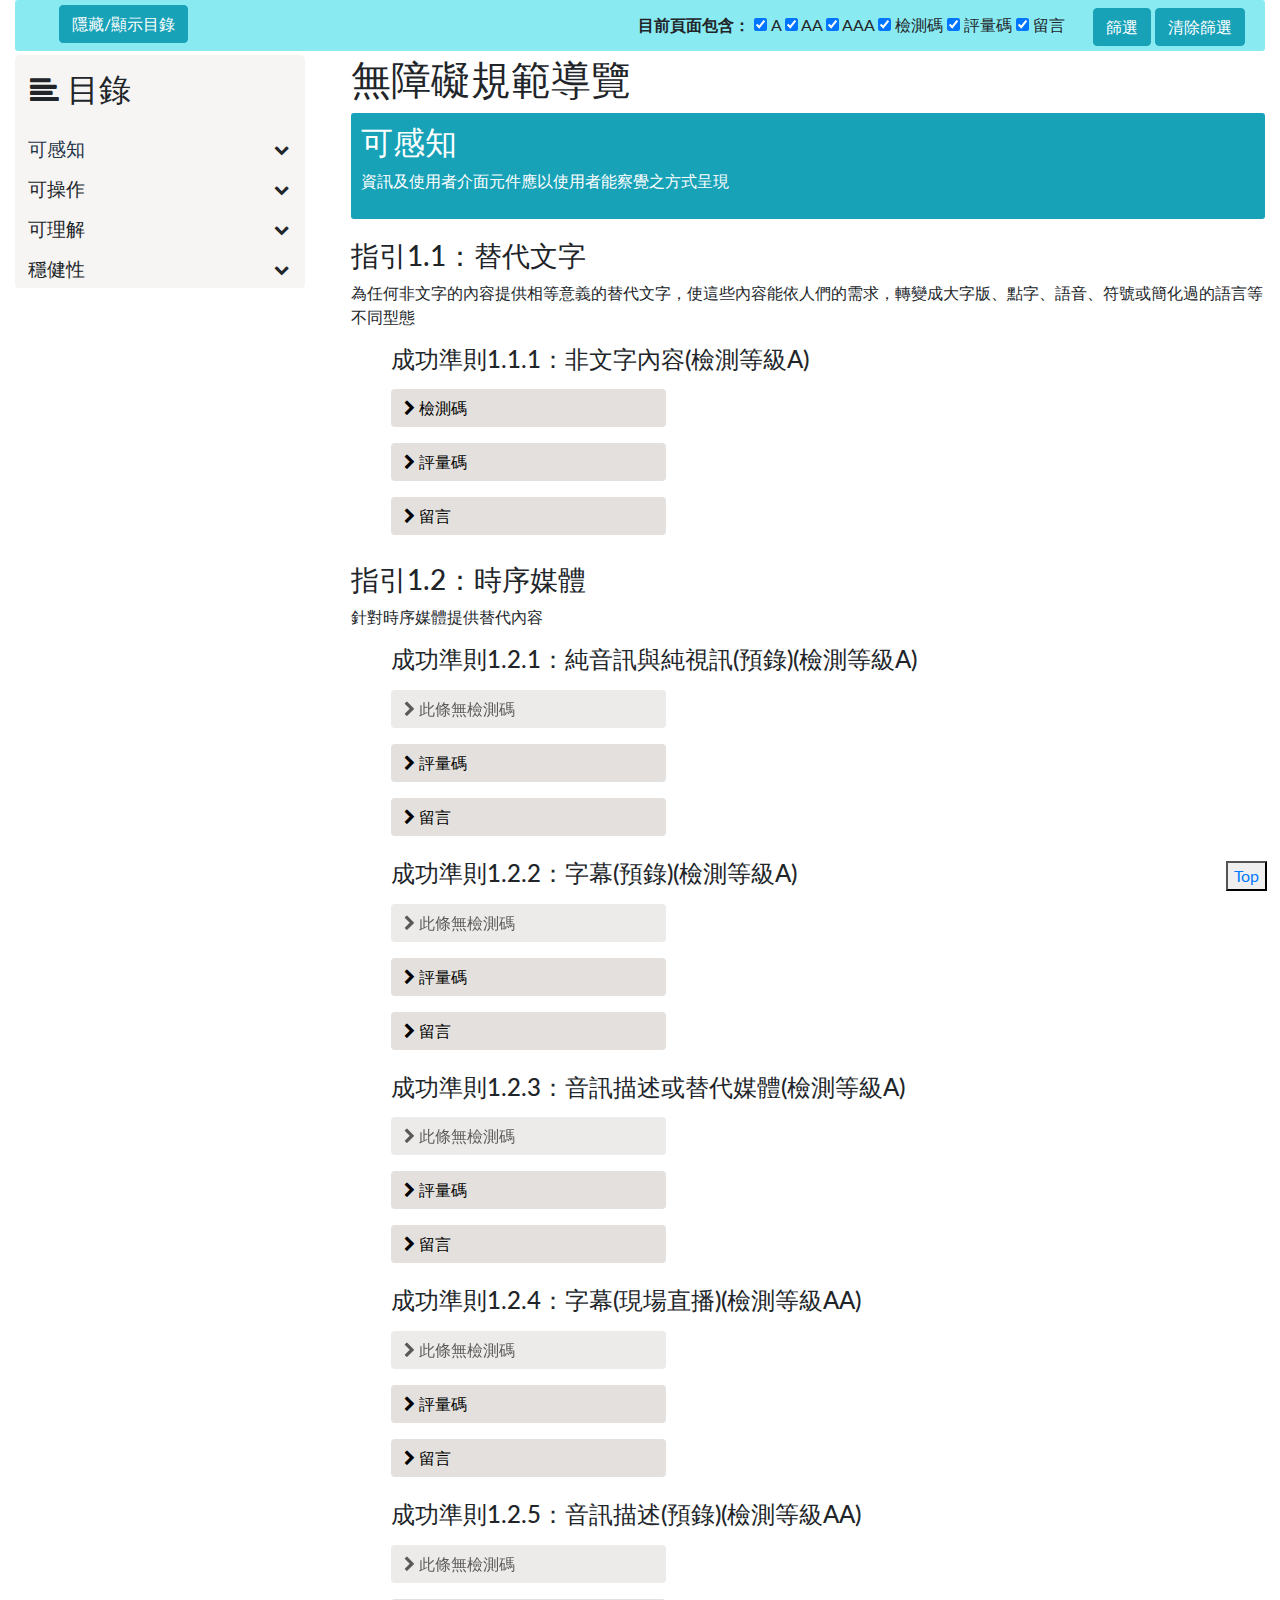
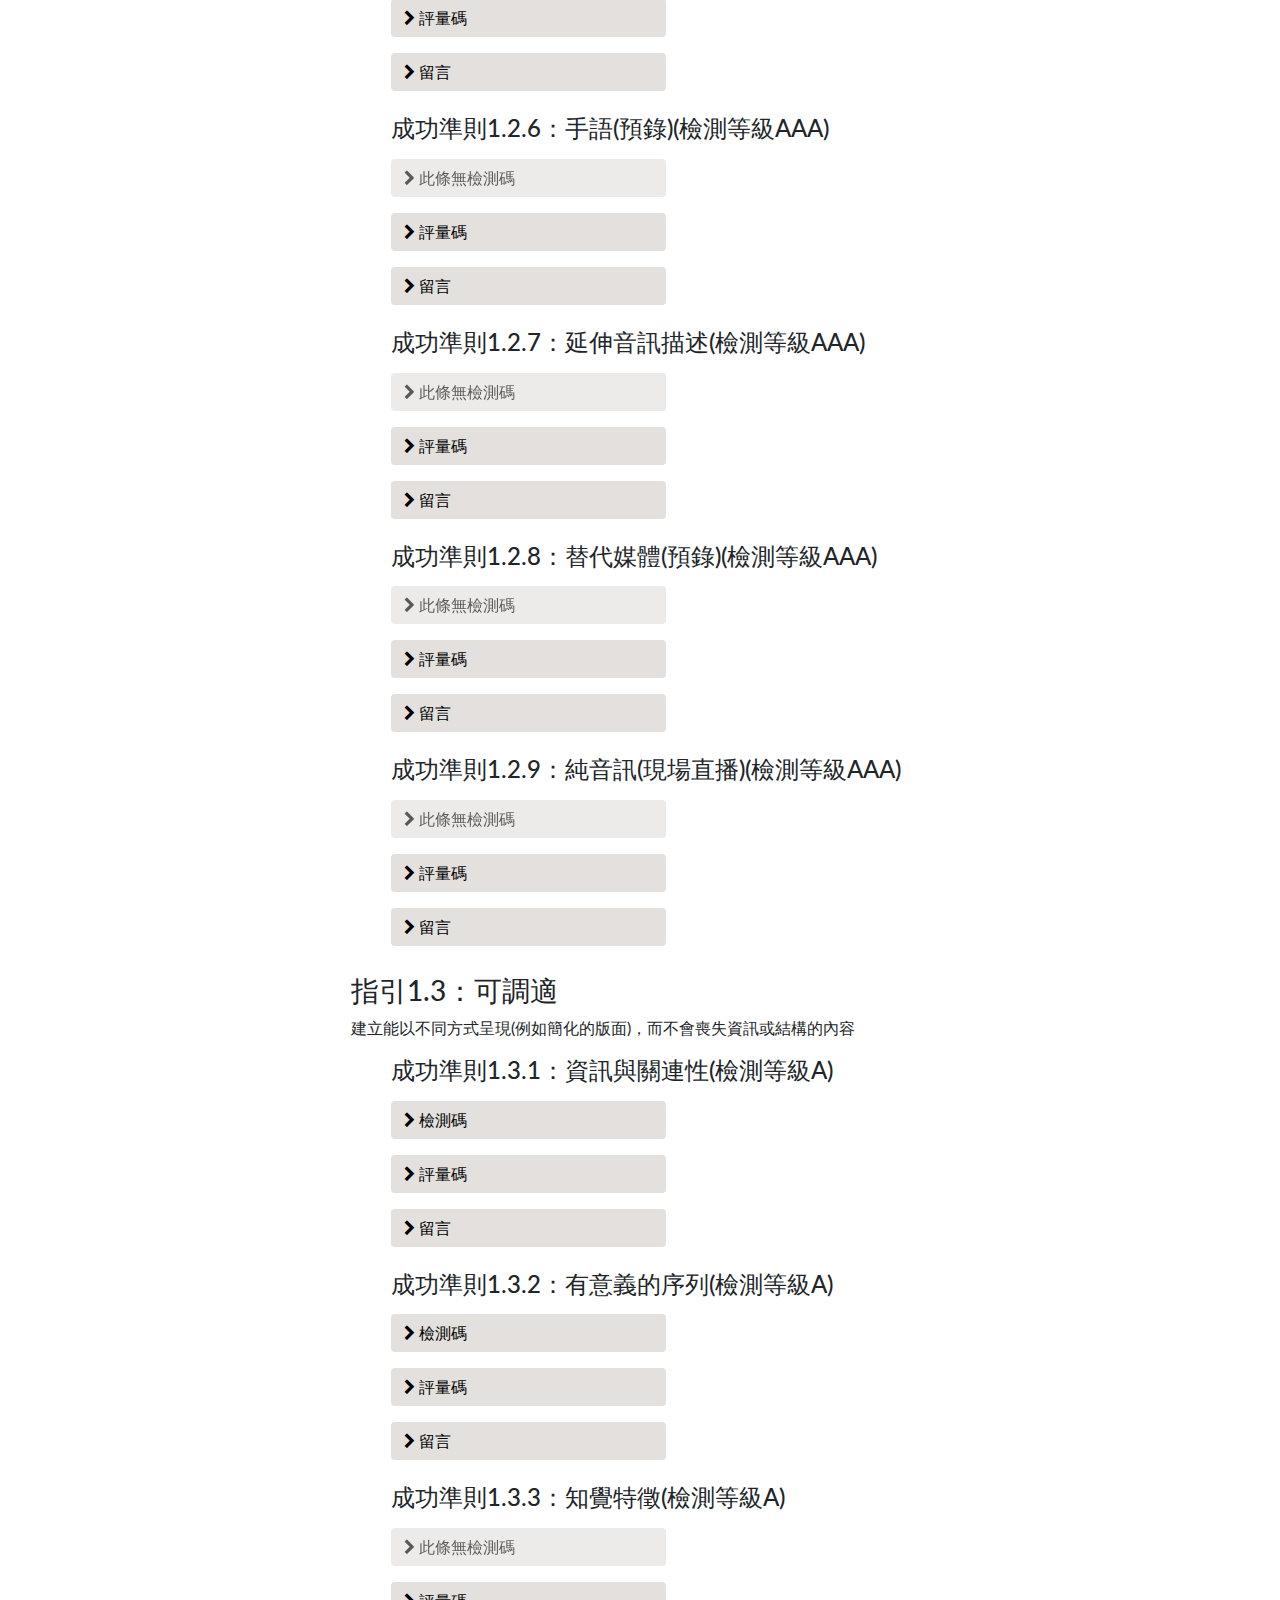
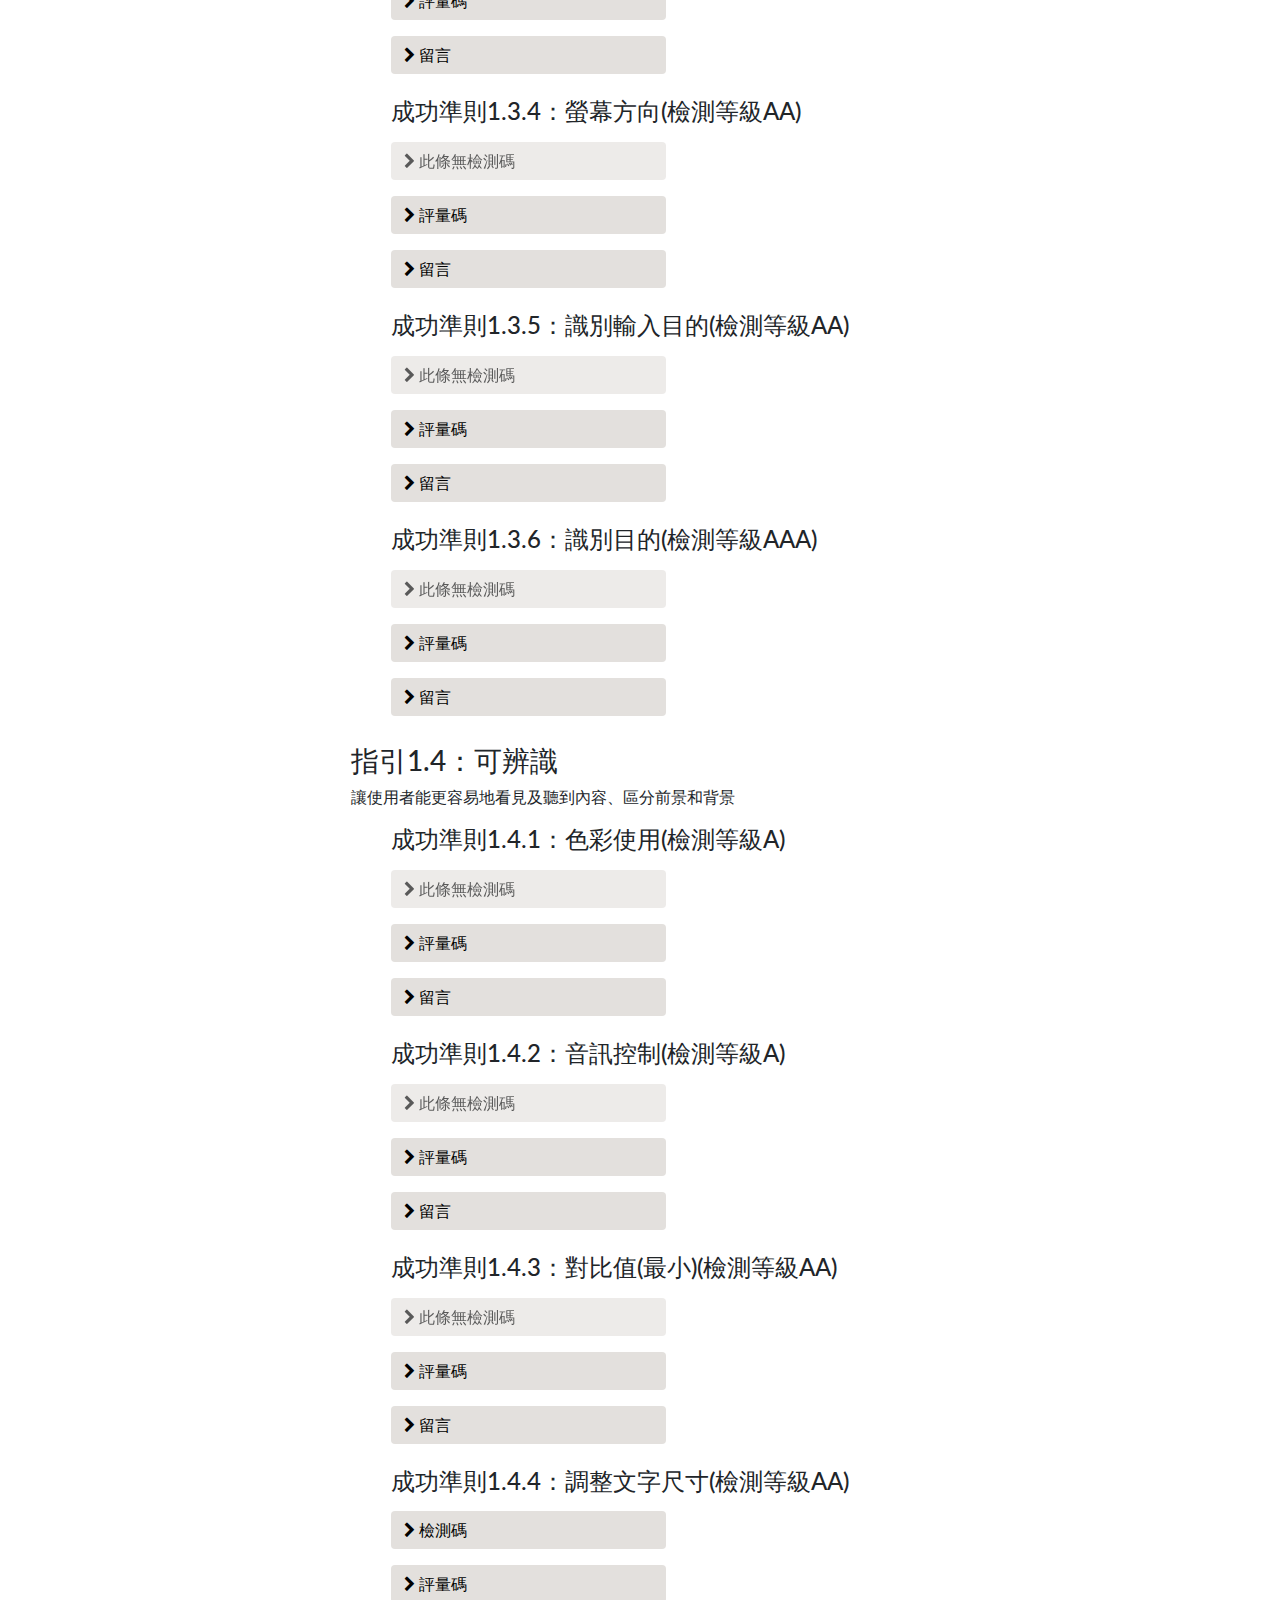
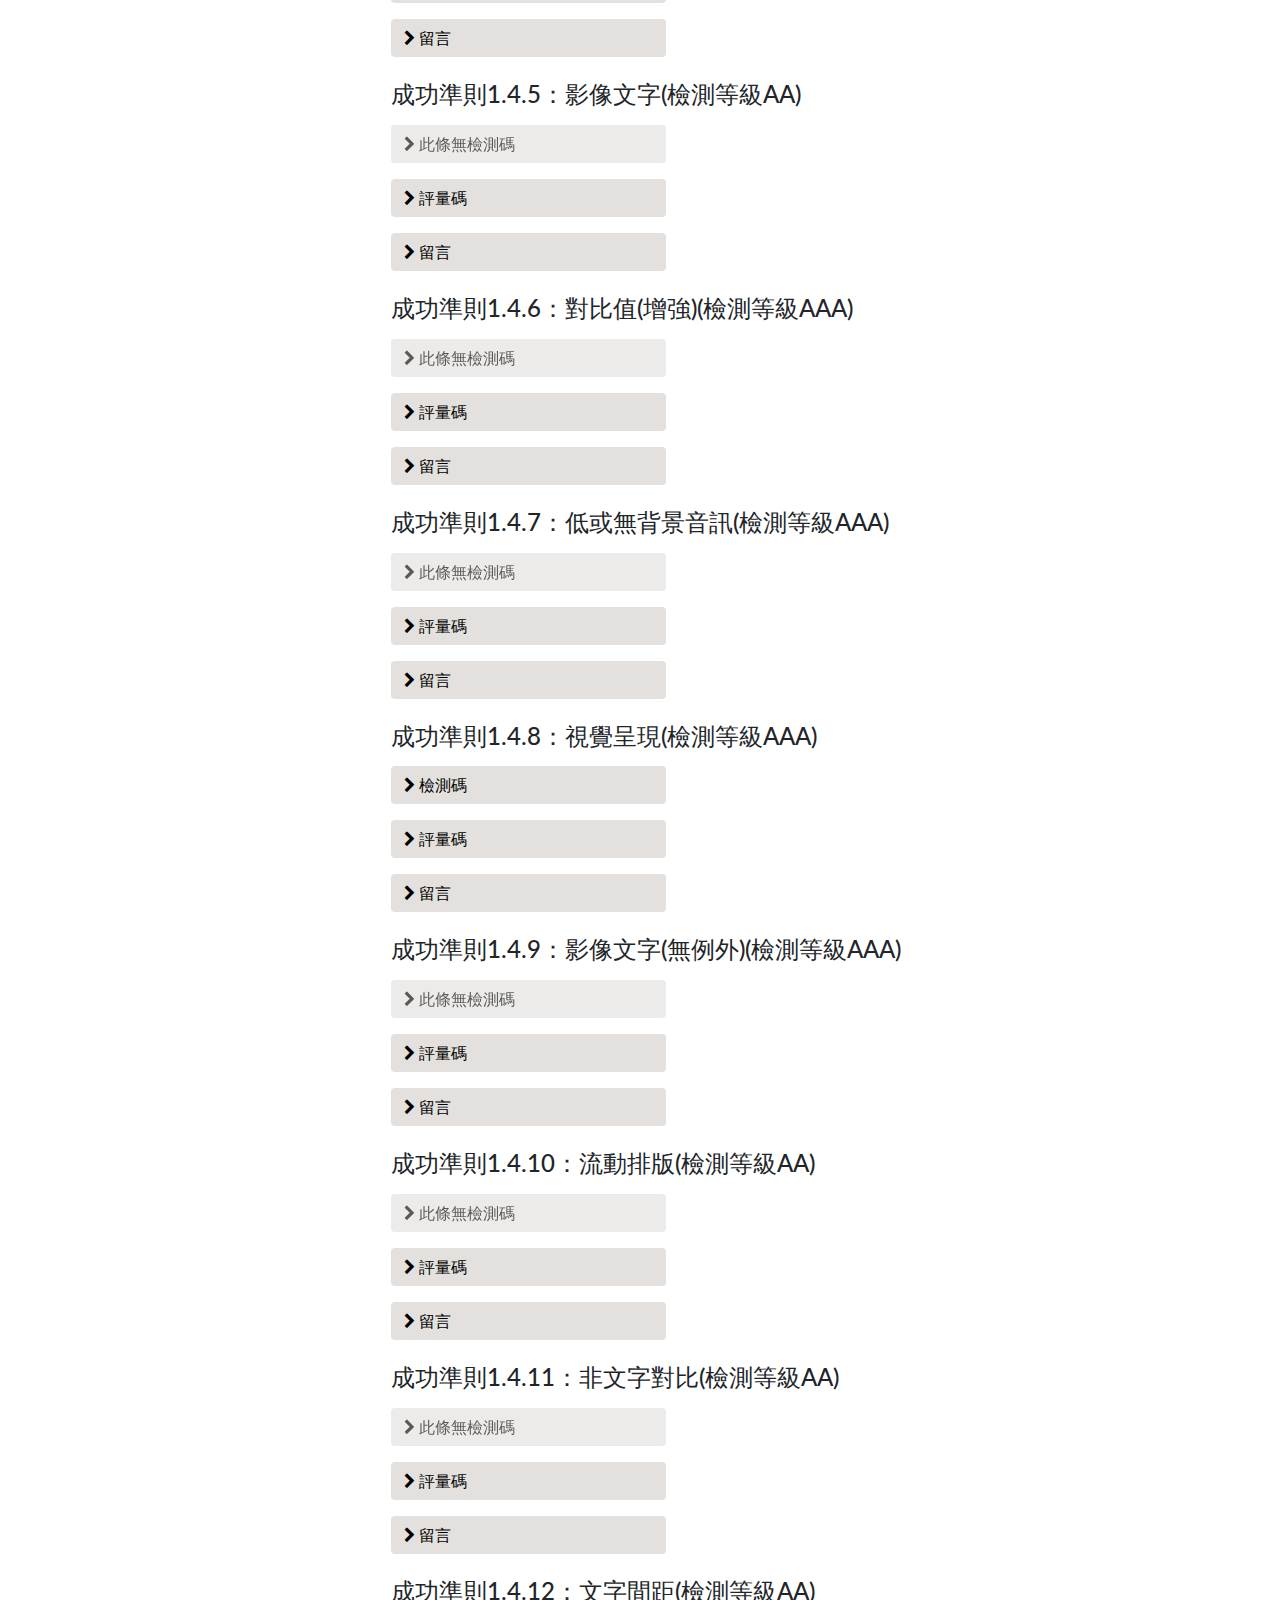
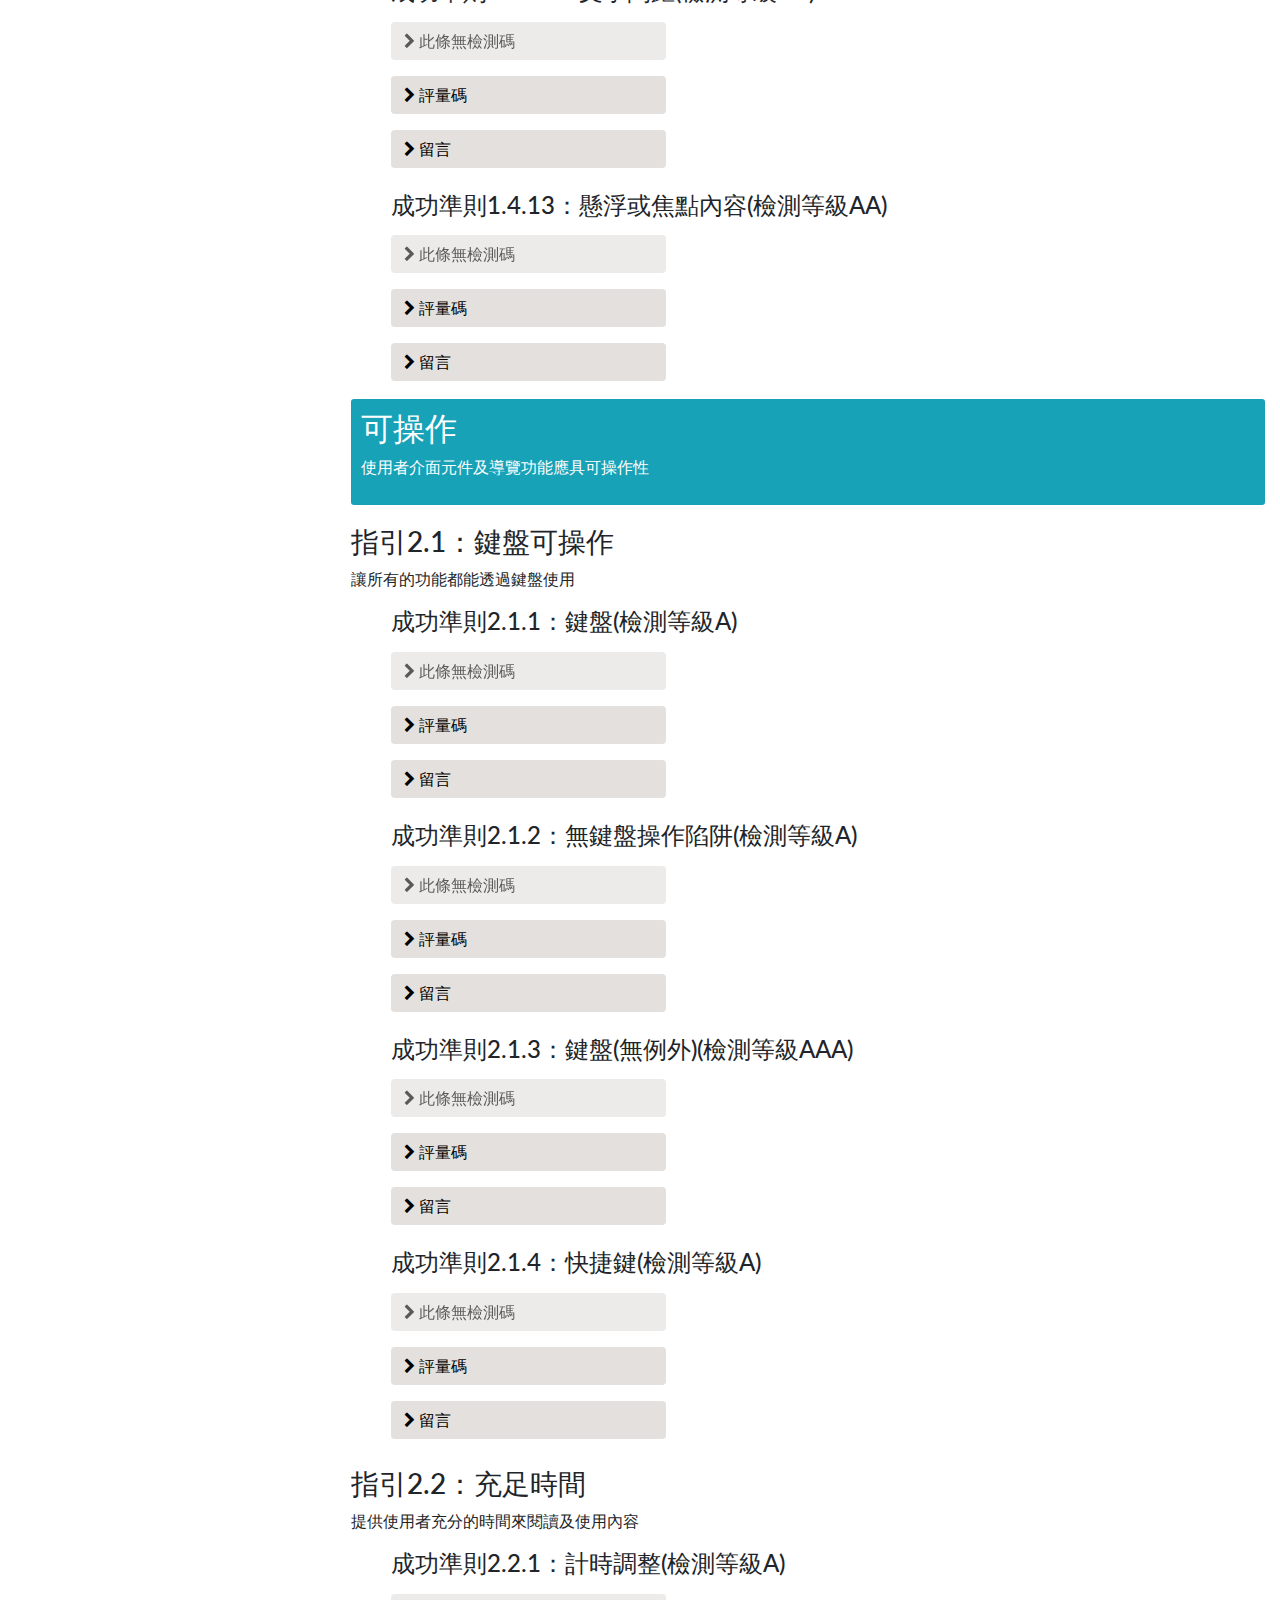
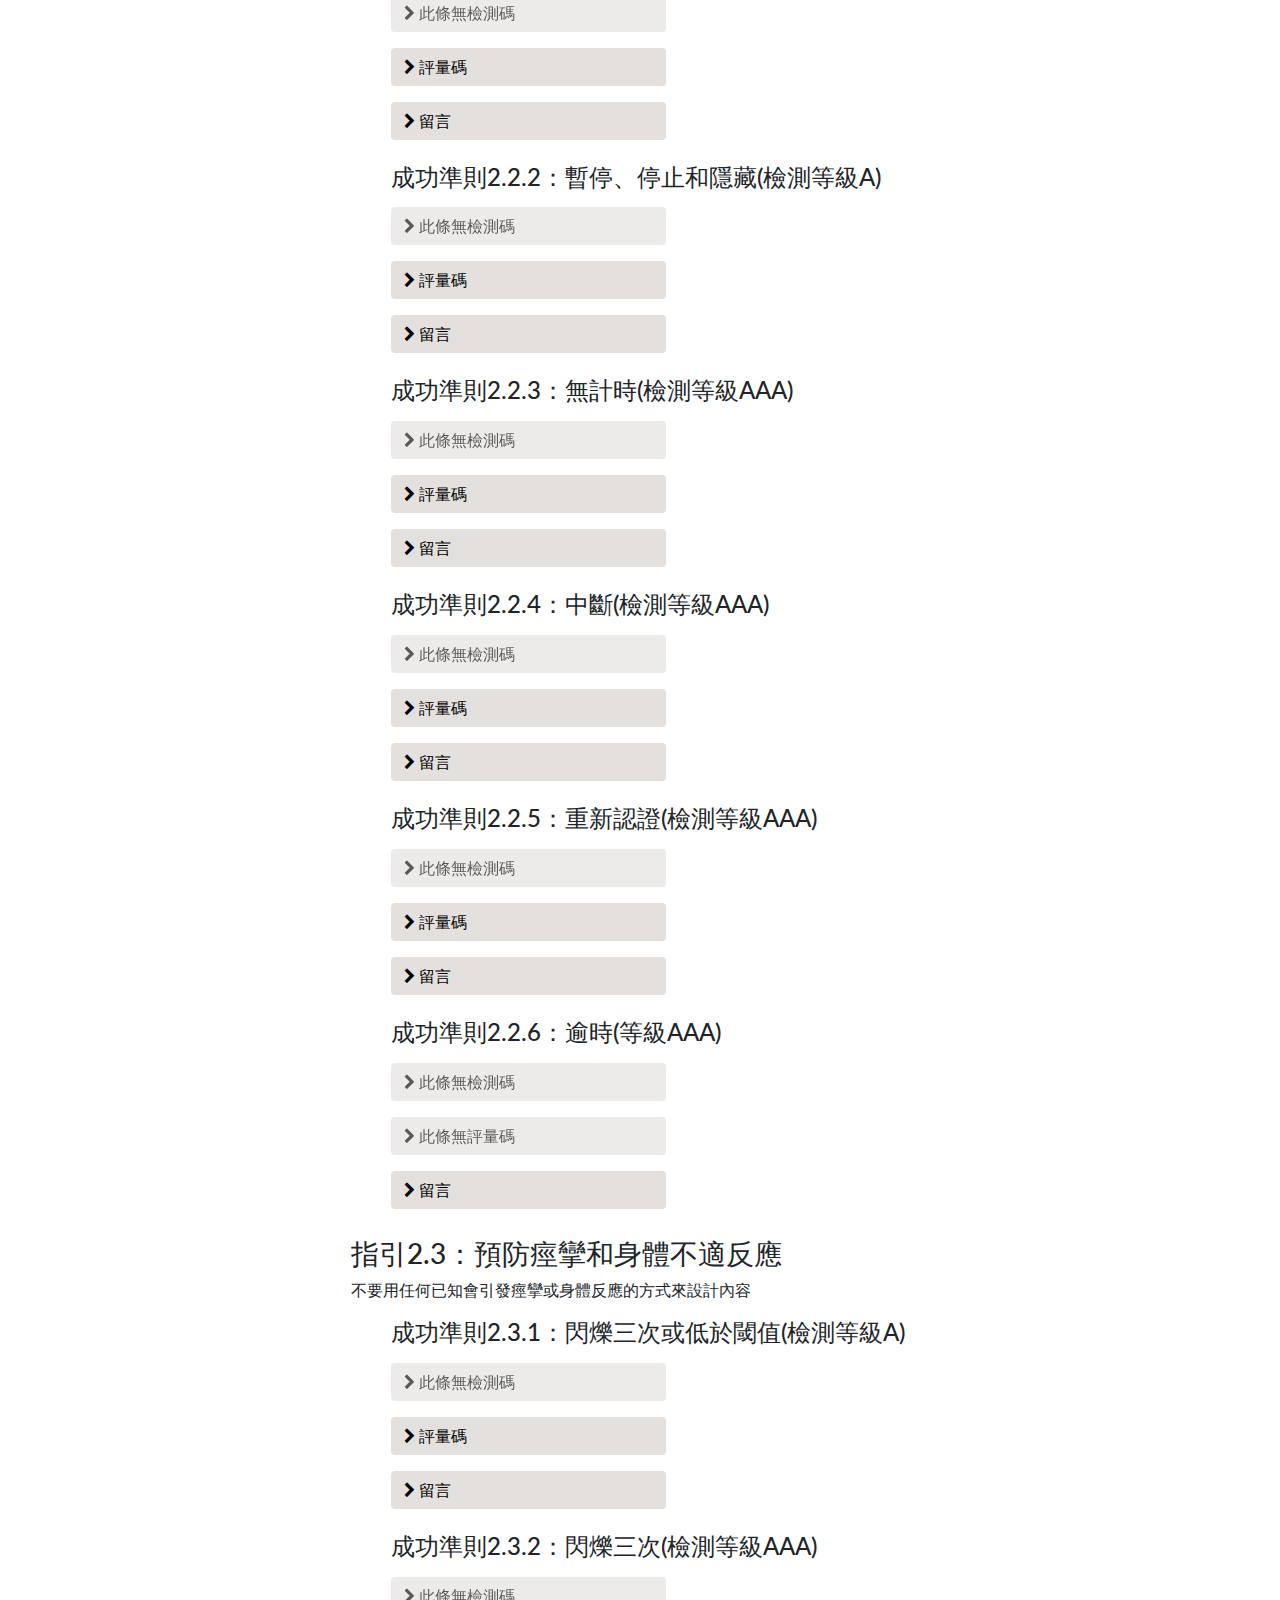
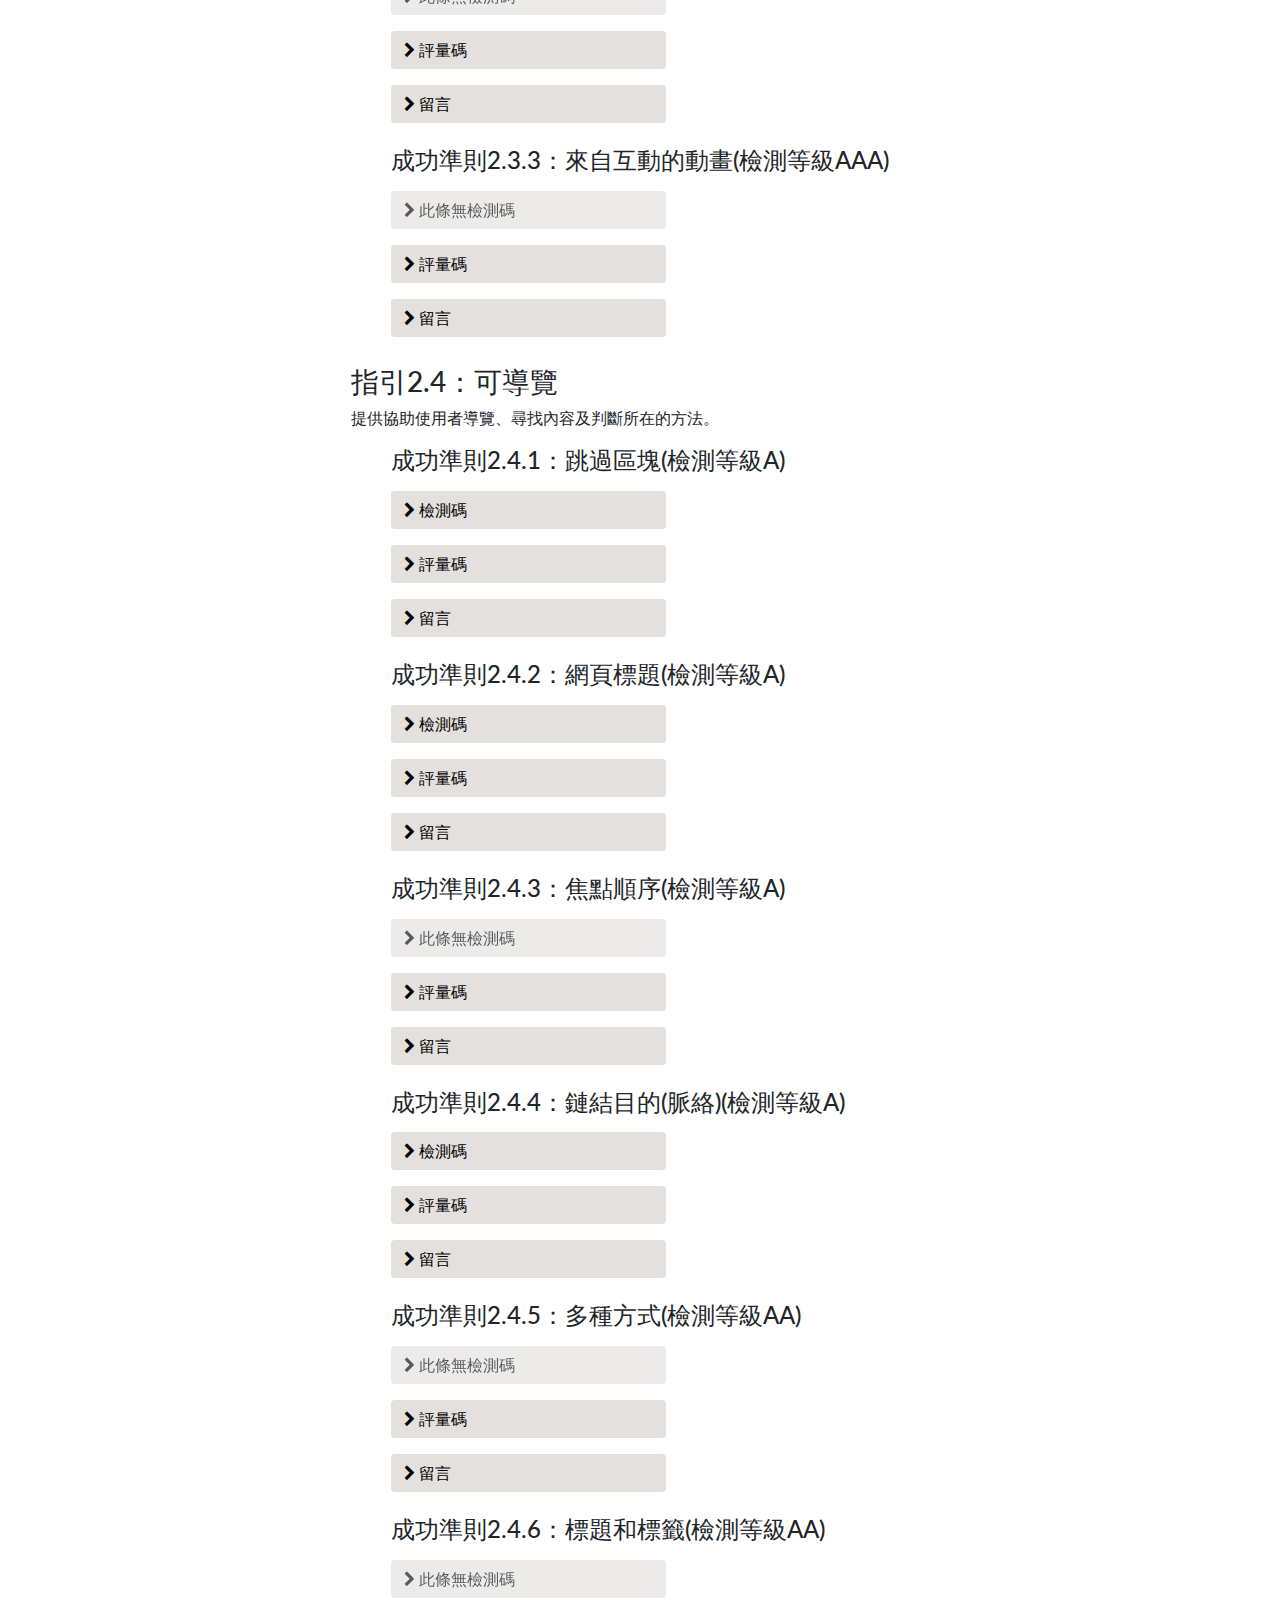
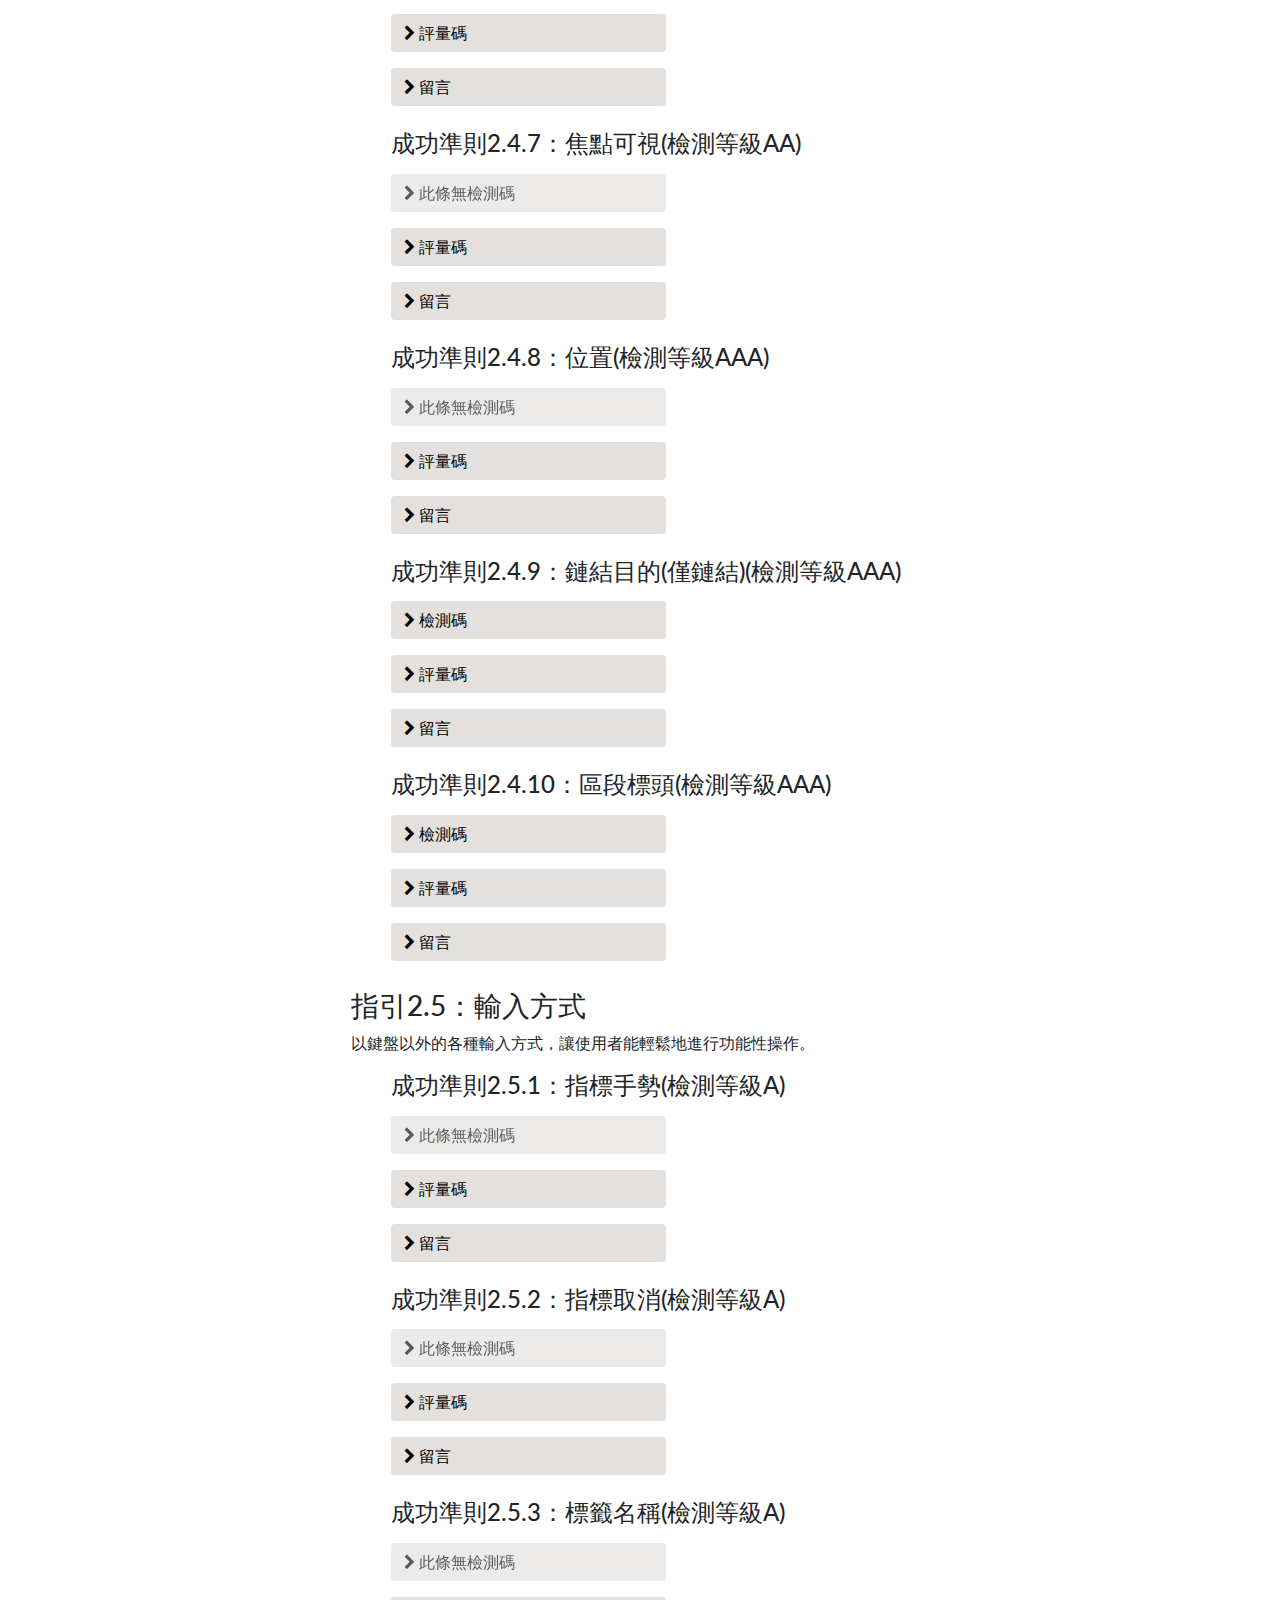
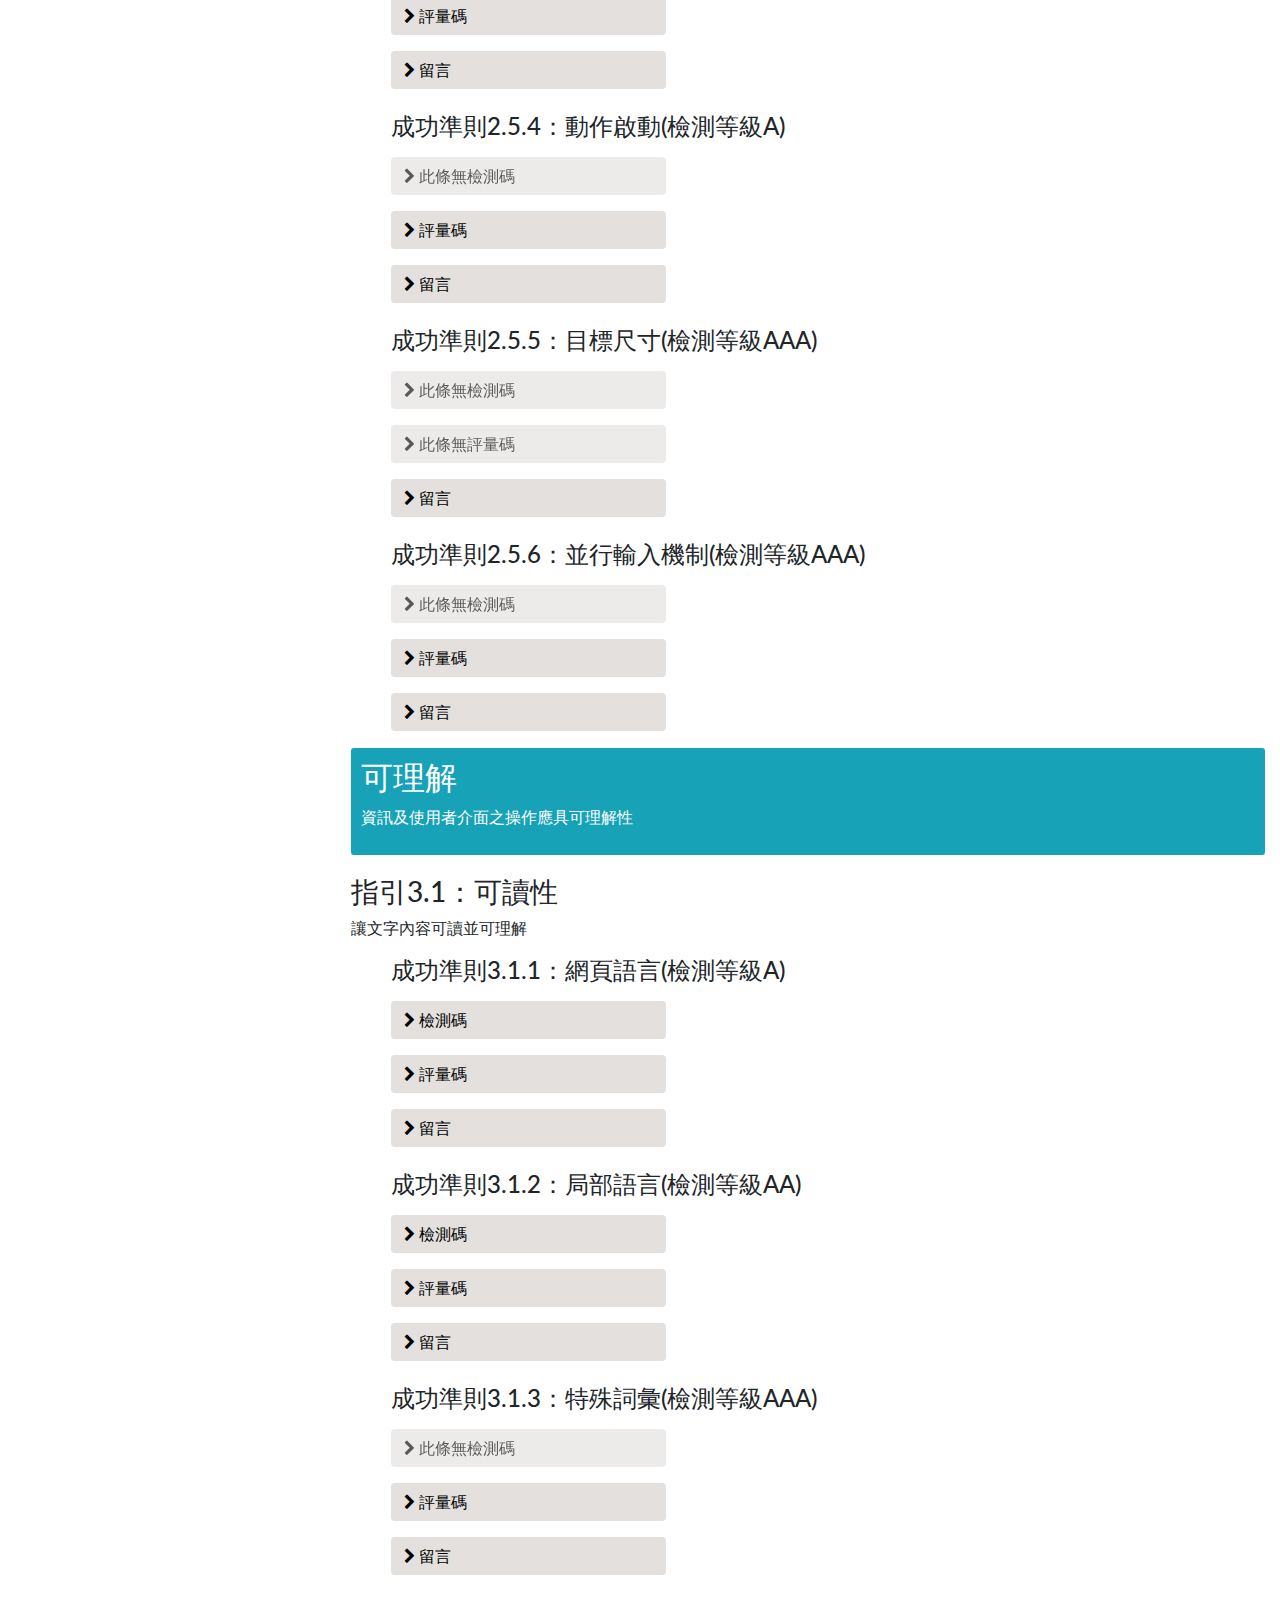
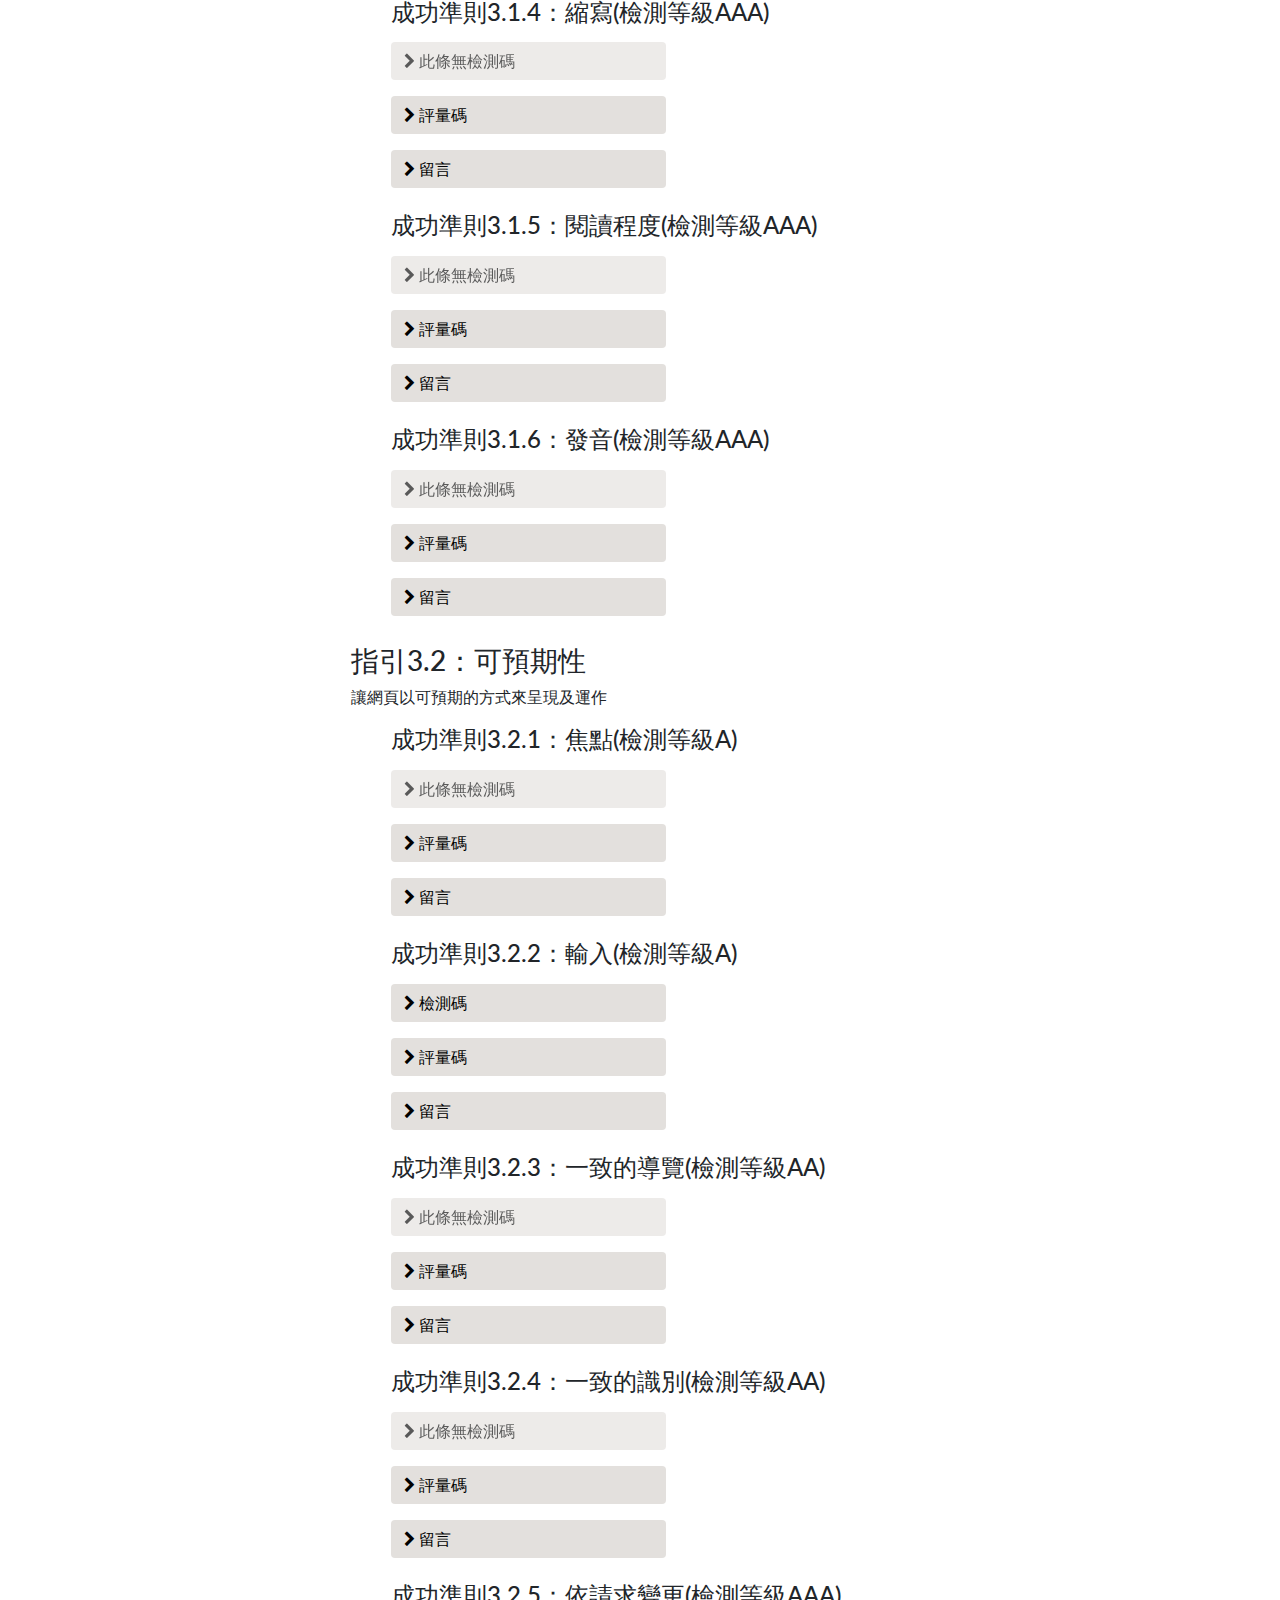
==== commit c50756f6: "add the gitalk comment container in index.html, adjust related css file" ====
--- a/index.html
+++ b/index.html
@@ -18,6 +18,8 @@
 	<link href="https://fonts.googleapis.com/css2?family=Lato:wght@300&display=swap" rel="stylesheet">
 	<!-- Embeded syntax coloring with Prism -->
 	<link rel="stylesheet" href="themes/prism.css">
+	<!-- styesheet for gitalk -->
+	<link rel="stylesheet" href="https://cdn.jsdelivr.net/npm/gitalk@1/dist/gitalk.css">
 
 </head>
 <body >
@@ -49,8 +51,10 @@
 						<input type="checkbox" checked="true" id="Level-AAA-check"> AAA 
 					</span	>
 					<span class="current-filter-code">
-						<input type="checkbox" checked="true" id="inspection-check"> 稽核碼
+						<input type="checkbox" checked="true" id="inspection-check"> 檢測碼
 						<input type="checkbox" checked="true" id="evaluation-check"> 評量碼
+						<input type="checkbox" checked="true" id="comment-check"> 
+						留言
 					</span>
 					<button class="btn btn-info"
 							type="button"
@@ -446,7 +450,7 @@
 		<div class="container-fluid main-content-container" id="main-content-container">
 			<div class="main-content">
 				<div class="main-content-header" id="main-content-header">
-					<h1>無障礙規範2.0版導覽</h1>
+					<h1>無障礙規範導覽</h1>
 				</div>
 				<!-- A "back-to-top" button -->
 				<button class="btn-circle back-to-top-btn">
@@ -769,22 +773,22 @@
            <li>
             開啟瀏覽器如Firefox，並搭配外掛擴充元件如「Firefox Accessibility Extension」。
             <br/>
-            <img alt="#" src="https://accessibility.moda.gov.tw/ImagesUploads/73162855-3172-407c-93ab-3fd1dee46cb3.jpg" style="height:90%; width:90%"/>
+            <img alt="#" crossorigin="anonymous" src="https://accessibility.moda.gov.tw/ImagesUploads/73162855-3172-407c-93ab-3fd1dee46cb3.jpg" style="height:90%; width:90%"/>
            </li>
            <li>
             點選選單列中的Accessibility→Text Equivalents→Show Text Equivalents來顯示此圖片的替代文字。
             <br/>
-            <img alt="#" src="https://accessibility.moda.gov.tw/ImagesUploads/ff70d1e6-b6f9-4f7c-ad66-ef04aa38687f.jpg" style="height:90%; width:90%"/>
+            <img alt="#" crossorigin="anonymous" src="https://accessibility.moda.gov.tw/ImagesUploads/ff70d1e6-b6f9-4f7c-ad66-ef04aa38687f.jpg" style="height:90%; width:90%"/>
            </li>
            <li>
             點選網頁右鍵”檢視原始碼”。
             <br/>
-            <img alt="#" src="https://accessibility.moda.gov.tw/ImagesUploads/8e715193-4d74-454e-aca7-67261fbeaac3.jpg" style="height:90%; width:90%"/>
+            <img alt="#" crossorigin="anonymous" src="https://accessibility.moda.gov.tw/ImagesUploads/8e715193-4d74-454e-aca7-67261fbeaac3.jpg" style="height:90%; width:90%"/>
            </li>
            <li>
             可以對照程式碼中，我們可以看到只有第一張圖(img src="w3c1.png")有替代文字(alt="這是w3c網站")，其他圖片項目的替代文字都是空值(alt="")。
             <br/>
-            <img alt="#" src="https://accessibility.moda.gov.tw/ImagesUploads/256f9c34-7a19-4a7d-9ad5-862943d74ece.jpg" style="height:90%; width:90%"/>
+            <img alt="#" crossorigin="anonymous" src="https://accessibility.moda.gov.tw/ImagesUploads/256f9c34-7a19-4a7d-9ad5-862943d74ece.jpg" style="height:90%; width:90%"/>
            </li>
           </ol>
          </div>
@@ -1298,7 +1302,7 @@
            <li>
             使用Google Chrome「檢視原始碼」顯示連結 (按下右鍵→檢視原始碼)。
             <br/>
-            <img alt="檢視原始碼" src="https://accessibility.moda.gov.tw/ImagesUploads/8558d821-cdd6-4902-b7b3-7ed7600e05f4.jpg" style="height:90%; width:90%"/>
+            <img alt="檢視原始碼" crossorigin='anonymous' src="https://accessibility.moda.gov.tw/ImagesUploads/8558d821-cdd6-4902-b7b3-7ed7600e05f4.jpg" style="height:90%; width:90%"/>
            </li>
            <li>
             檢查裝飾性圖片是否有用css方式置入。
@@ -1352,6 +1356,20 @@
       <!-- CS1110114E end -->
      </div>
      <!-- sc111 evaluations end -->
+     <div class="comment-collapse">
+      <button class="btn" data-target="#comment-sc111-accordion" data-toggle="collapse" type="button">
+       <i class="fa fa-chevron-right">
+       </i>
+       留言
+      </button>
+     </div>
+     <div class="accordion collapse comment-content" id="comment-sc111-accordion">
+      <div class="card">
+       <div class="gitalk-container" id="comment-sc111">
+       </div>
+      </div>
+     </div>
+     <!-- sc111 comment section end -->
     </div>
     <!-- div-to-filter-out end -->
    </div>
@@ -1524,6 +1542,20 @@
       <!-- GN1120102E end -->
      </div>
      <!-- sc121 evaluations end -->
+     <div class="comment-collapse">
+      <button class="btn" data-target="#comment-sc121-accordion" data-toggle="collapse" type="button">
+       <i class="fa fa-chevron-right">
+       </i>
+       留言
+      </button>
+     </div>
+     <div class="accordion collapse comment-content" id="comment-sc121-accordion">
+      <div class="card">
+       <div class="gitalk-container" id="comment-sc121">
+       </div>
+      </div>
+     </div>
+     <!-- sc121 comment section end -->
     </div>
     <!-- div-to-filter-out end -->
    </div>
@@ -1597,6 +1629,20 @@
       <!-- GN1120200E end -->
      </div>
      <!-- sc122 evaluations end -->
+     <div class="comment-collapse">
+      <button class="btn" data-target="#comment-sc122-accordion" data-toggle="collapse" type="button">
+       <i class="fa fa-chevron-right">
+       </i>
+       留言
+      </button>
+     </div>
+     <div class="accordion collapse comment-content" id="comment-sc122-accordion">
+      <div class="card">
+       <div class="gitalk-container" id="comment-sc122">
+       </div>
+      </div>
+     </div>
+     <!-- sc122 comment section end -->
     </div>
     <!-- div-to-filter-out end -->
    </div>
@@ -1783,6 +1829,20 @@
       <!-- GN1120302E end -->
      </div>
      <!-- sc123 evaluations end -->
+     <div class="comment-collapse">
+      <button class="btn" data-target="#comment-sc123-accordion" data-toggle="collapse" type="button">
+       <i class="fa fa-chevron-right">
+       </i>
+       留言
+      </button>
+     </div>
+     <div class="accordion collapse comment-content" id="comment-sc123-accordion">
+      <div class="card">
+       <div class="gitalk-container" id="comment-sc123">
+       </div>
+      </div>
+     </div>
+     <!-- sc123 comment section end -->
     </div>
     <!-- div-to-filter-out end -->
    </div>
@@ -1845,6 +1905,20 @@
       <!-- GN2120400E end -->
      </div>
      <!-- sc124 evaluations end -->
+     <div class="comment-collapse">
+      <button class="btn" data-target="#comment-sc124-accordion" data-toggle="collapse" type="button">
+       <i class="fa fa-chevron-right">
+       </i>
+       留言
+      </button>
+     </div>
+     <div class="accordion collapse comment-content" id="comment-sc124-accordion">
+      <div class="card">
+       <div class="gitalk-container" id="comment-sc124">
+       </div>
+      </div>
+     </div>
+     <!-- sc124 comment section end -->
     </div>
     <!-- div-to-filter-out end -->
    </div>
@@ -1913,6 +1987,20 @@
       <!-- GN2120500E end -->
      </div>
      <!-- sc125 evaluations end -->
+     <div class="comment-collapse">
+      <button class="btn" data-target="#comment-sc125-accordion" data-toggle="collapse" type="button">
+       <i class="fa fa-chevron-right">
+       </i>
+       留言
+      </button>
+     </div>
+     <div class="accordion collapse comment-content" id="comment-sc125-accordion">
+      <div class="card">
+       <div class="gitalk-container" id="comment-sc125">
+       </div>
+      </div>
+     </div>
+     <!-- sc125 comment section end -->
     </div>
     <!-- div-to-filter-out end -->
    </div>
@@ -2016,6 +2104,20 @@
       <!-- GN3120601E end -->
      </div>
      <!-- sc126 evaluations end -->
+     <div class="comment-collapse">
+      <button class="btn" data-target="#comment-sc126-accordion" data-toggle="collapse" type="button">
+       <i class="fa fa-chevron-right">
+       </i>
+       留言
+      </button>
+     </div>
+     <div class="accordion collapse comment-content" id="comment-sc126-accordion">
+      <div class="card">
+       <div class="gitalk-container" id="comment-sc126">
+       </div>
+      </div>
+     </div>
+     <!-- sc126 comment section end -->
     </div>
     <!-- div-to-filter-out end -->
    </div>
@@ -2084,6 +2186,20 @@
       <!-- GN3120700E end -->
      </div>
      <!-- sc127 evaluations end -->
+     <div class="comment-collapse">
+      <button class="btn" data-target="#comment-sc127-accordion" data-toggle="collapse" type="button">
+       <i class="fa fa-chevron-right">
+       </i>
+       留言
+      </button>
+     </div>
+     <div class="accordion collapse comment-content" id="comment-sc127-accordion">
+      <div class="card">
+       <div class="gitalk-container" id="comment-sc127">
+       </div>
+      </div>
+     </div>
+     <!-- sc127 comment section end -->
     </div>
     <!-- div-to-filter-out end -->
    </div>
@@ -2193,6 +2309,20 @@
       <!-- GN3120801E end -->
      </div>
      <!-- sc128 evaluations end -->
+     <div class="comment-collapse">
+      <button class="btn" data-target="#comment-sc128-accordion" data-toggle="collapse" type="button">
+       <i class="fa fa-chevron-right">
+       </i>
+       留言
+      </button>
+     </div>
+     <div class="accordion collapse comment-content" id="comment-sc128-accordion">
+      <div class="card">
+       <div class="gitalk-container" id="comment-sc128">
+       </div>
+      </div>
+     </div>
+     <!-- sc128 comment section end -->
     </div>
     <!-- div-to-filter-out end -->
    </div>
@@ -2301,6 +2431,20 @@
       <!-- GN3120901E end -->
      </div>
      <!-- sc129 evaluations end -->
+     <div class="comment-collapse">
+      <button class="btn" data-target="#comment-sc129-accordion" data-toggle="collapse" type="button">
+       <i class="fa fa-chevron-right">
+       </i>
+       留言
+      </button>
+     </div>
+     <div class="accordion collapse comment-content" id="comment-sc129-accordion">
+      <div class="card">
+       <div class="gitalk-container" id="comment-sc129">
+       </div>
+      </div>
+     </div>
+     <!-- sc129 comment section end -->
     </div>
     <!-- div-to-filter-out end -->
    </div>
@@ -3118,6 +3262,20 @@
       <!-- HM1130113E end -->
      </div>
      <!-- sc131 evaluations end -->
+     <div class="comment-collapse">
+      <button class="btn" data-target="#comment-sc131-accordion" data-toggle="collapse" type="button">
+       <i class="fa fa-chevron-right">
+       </i>
+       留言
+      </button>
+     </div>
+     <div class="accordion collapse comment-content" id="comment-sc131-accordion">
+      <div class="card">
+       <div class="gitalk-container" id="comment-sc131">
+       </div>
+      </div>
+     </div>
+     <!-- sc131 comment section end -->
     </div>
     <!-- div-to-filter-out end -->
    </div>
@@ -3382,6 +3540,20 @@
       <!-- CS1130203E end -->
      </div>
      <!-- sc132 evaluations end -->
+     <div class="comment-collapse">
+      <button class="btn" data-target="#comment-sc132-accordion" data-toggle="collapse" type="button">
+       <i class="fa fa-chevron-right">
+       </i>
+       留言
+      </button>
+     </div>
+     <div class="accordion collapse comment-content" id="comment-sc132-accordion">
+      <div class="card">
+       <div class="gitalk-container" id="comment-sc132">
+       </div>
+      </div>
+     </div>
+     <!-- sc132 comment section end -->
     </div>
     <!-- div-to-filter-out end -->
    </div>
@@ -3450,6 +3622,20 @@
       <!-- GN1130300E end -->
      </div>
      <!-- sc133 evaluations end -->
+     <div class="comment-collapse">
+      <button class="btn" data-target="#comment-sc133-accordion" data-toggle="collapse" type="button">
+       <i class="fa fa-chevron-right">
+       </i>
+       留言
+      </button>
+     </div>
+     <div class="accordion collapse comment-content" id="comment-sc133-accordion">
+      <div class="card">
+       <div class="gitalk-container" id="comment-sc133">
+       </div>
+      </div>
+     </div>
+     <!-- sc133 comment section end -->
     </div>
     <!-- div-to-filter-out end -->
    </div>
@@ -3614,6 +3800,20 @@
       <!-- FA2130402E end -->
      </div>
      <!-- sc134 evaluations end -->
+     <div class="comment-collapse">
+      <button class="btn" data-target="#comment-sc134-accordion" data-toggle="collapse" type="button">
+       <i class="fa fa-chevron-right">
+       </i>
+       留言
+      </button>
+     </div>
+     <div class="accordion collapse comment-content" id="comment-sc134-accordion">
+      <div class="card">
+       <div class="gitalk-container" id="comment-sc134">
+       </div>
+      </div>
+     </div>
+     <!-- sc134 comment section end -->
     </div>
     <!-- div-to-filter-out end -->
    </div>
@@ -3765,6 +3965,20 @@
       <!-- FA2130501E end -->
      </div>
      <!-- sc135 evaluations end -->
+     <div class="comment-collapse">
+      <button class="btn" data-target="#comment-sc135-accordion" data-toggle="collapse" type="button">
+       <i class="fa fa-chevron-right">
+       </i>
+       留言
+      </button>
+     </div>
+     <div class="accordion collapse comment-content" id="comment-sc135-accordion">
+      <div class="card">
+       <div class="gitalk-container" id="comment-sc135">
+       </div>
+      </div>
+     </div>
+     <!-- sc135 comment section end -->
     </div>
     <!-- div-to-filter-out end -->
    </div>
@@ -3864,6 +4078,20 @@
       <!-- AR3130600E end -->
      </div>
      <!-- sc136 evaluations end -->
+     <div class="comment-collapse">
+      <button class="btn" data-target="#comment-sc136-accordion" data-toggle="collapse" type="button">
+       <i class="fa fa-chevron-right">
+       </i>
+       留言
+      </button>
+     </div>
+     <div class="accordion collapse comment-content" id="comment-sc136-accordion">
+      <div class="card">
+       <div class="gitalk-container" id="comment-sc136">
+       </div>
+      </div>
+     </div>
+     <!-- sc136 comment section end -->
     </div>
     <!-- div-to-filter-out end -->
    </div>
@@ -4000,6 +4228,20 @@
       <!-- GN1140102E end -->
      </div>
      <!-- sc141 evaluations end -->
+     <div class="comment-collapse">
+      <button class="btn" data-target="#comment-sc141-accordion" data-toggle="collapse" type="button">
+       <i class="fa fa-chevron-right">
+       </i>
+       留言
+      </button>
+     </div>
+     <div class="accordion collapse comment-content" id="comment-sc141-accordion">
+      <div class="card">
+       <div class="gitalk-container" id="comment-sc141">
+       </div>
+      </div>
+     </div>
+     <!-- sc141 comment section end -->
     </div>
     <!-- div-to-filter-out end -->
    </div>
@@ -4068,6 +4310,20 @@
       <!-- GN1140200E end -->
      </div>
      <!-- sc142 evaluations end -->
+     <div class="comment-collapse">
+      <button class="btn" data-target="#comment-sc142-accordion" data-toggle="collapse" type="button">
+       <i class="fa fa-chevron-right">
+       </i>
+       留言
+      </button>
+     </div>
+     <div class="accordion collapse comment-content" id="comment-sc142-accordion">
+      <div class="card">
+       <div class="gitalk-container" id="comment-sc142">
+       </div>
+      </div>
+     </div>
+     <!-- sc142 comment section end -->
     </div>
     <!-- div-to-filter-out end -->
    </div>
@@ -4244,6 +4500,20 @@
       <!-- GN2140303E end -->
      </div>
      <!-- sc143 evaluations end -->
+     <div class="comment-collapse">
+      <button class="btn" data-target="#comment-sc143-accordion" data-toggle="collapse" type="button">
+       <i class="fa fa-chevron-right">
+       </i>
+       留言
+      </button>
+     </div>
+     <div class="accordion collapse comment-content" id="comment-sc143-accordion">
+      <div class="card">
+       <div class="gitalk-container" id="comment-sc143">
+       </div>
+      </div>
+     </div>
+     <!-- sc143 comment section end -->
     </div>
     <!-- div-to-filter-out end -->
    </div>
@@ -4524,6 +4794,20 @@
       <!-- CS2140402E end -->
      </div>
      <!-- sc144 evaluations end -->
+     <div class="comment-collapse">
+      <button class="btn" data-target="#comment-sc144-accordion" data-toggle="collapse" type="button">
+       <i class="fa fa-chevron-right">
+       </i>
+       留言
+      </button>
+     </div>
+     <div class="accordion collapse comment-content" id="comment-sc144-accordion">
+      <div class="card">
+       <div class="gitalk-container" id="comment-sc144">
+       </div>
+      </div>
+     </div>
+     <!-- sc144 comment section end -->
     </div>
     <!-- div-to-filter-out end -->
    </div>
@@ -4639,6 +4923,20 @@
       <!-- CS2140500E end -->
      </div>
      <!-- sc145 evaluations end -->
+     <div class="comment-collapse">
+      <button class="btn" data-target="#comment-sc145-accordion" data-toggle="collapse" type="button">
+       <i class="fa fa-chevron-right">
+       </i>
+       留言
+      </button>
+     </div>
+     <div class="accordion collapse comment-content" id="comment-sc145-accordion">
+      <div class="card">
+       <div class="gitalk-container" id="comment-sc145">
+       </div>
+      </div>
+     </div>
+     <!-- sc145 comment section end -->
     </div>
     <!-- div-to-filter-out end -->
    </div>
@@ -4820,6 +5118,20 @@
       <!-- GN3140603E end -->
      </div>
      <!-- sc146 evaluations end -->
+     <div class="comment-collapse">
+      <button class="btn" data-target="#comment-sc146-accordion" data-toggle="collapse" type="button">
+       <i class="fa fa-chevron-right">
+       </i>
+       留言
+      </button>
+     </div>
+     <div class="accordion collapse comment-content" id="comment-sc146-accordion">
+      <div class="card">
+       <div class="gitalk-container" id="comment-sc146">
+       </div>
+      </div>
+     </div>
+     <!-- sc146 comment section end -->
     </div>
     <!-- div-to-filter-out end -->
    </div>
@@ -4895,6 +5207,20 @@
       <!-- GN3140700E end -->
      </div>
      <!-- sc147 evaluations end -->
+     <div class="comment-collapse">
+      <button class="btn" data-target="#comment-sc147-accordion" data-toggle="collapse" type="button">
+       <i class="fa fa-chevron-right">
+       </i>
+       留言
+      </button>
+     </div>
+     <div class="accordion collapse comment-content" id="comment-sc147-accordion">
+      <div class="card">
+       <div class="gitalk-container" id="comment-sc147">
+       </div>
+      </div>
+     </div>
+     <!-- sc147 comment section end -->
     </div>
     <!-- div-to-filter-out end -->
    </div>
@@ -5361,6 +5687,20 @@
       <!-- HM3140806E end -->
      </div>
      <!-- sc148 evaluations end -->
+     <div class="comment-collapse">
+      <button class="btn" data-target="#comment-sc148-accordion" data-toggle="collapse" type="button">
+       <i class="fa fa-chevron-right">
+       </i>
+       留言
+      </button>
+     </div>
+     <div class="accordion collapse comment-content" id="comment-sc148-accordion">
+      <div class="card">
+       <div class="gitalk-container" id="comment-sc148">
+       </div>
+      </div>
+     </div>
+     <!-- sc148 comment section end -->
     </div>
     <!-- div-to-filter-out end -->
    </div>
@@ -5474,6 +5814,20 @@
       <!-- CS3140900E end -->
      </div>
      <!-- sc149 evaluations end -->
+     <div class="comment-collapse">
+      <button class="btn" data-target="#comment-sc149-accordion" data-toggle="collapse" type="button">
+       <i class="fa fa-chevron-right">
+       </i>
+       留言
+      </button>
+     </div>
+     <div class="accordion collapse comment-content" id="comment-sc149-accordion">
+      <div class="card">
+       <div class="gitalk-container" id="comment-sc149">
+       </div>
+      </div>
+     </div>
+     <!-- sc149 comment section end -->
     </div>
     <!-- div-to-filter-out end -->
    </div>
@@ -5974,6 +6328,20 @@
       <!-- FA2141008E end -->
      </div>
      <!-- sc1410 evaluations end -->
+     <div class="comment-collapse">
+      <button class="btn" data-target="#comment-sc1410-accordion" data-toggle="collapse" type="button">
+       <i class="fa fa-chevron-right">
+       </i>
+       留言
+      </button>
+     </div>
+     <div class="accordion collapse comment-content" id="comment-sc1410-accordion">
+      <div class="card">
+       <div class="gitalk-container" id="comment-sc1410">
+       </div>
+      </div>
+     </div>
+     <!-- sc1410 comment section end -->
     </div>
     <!-- div-to-filter-out end -->
    </div>
@@ -6238,6 +6606,20 @@
       <!-- FA2141104E end -->
      </div>
      <!-- sc1411 evaluations end -->
+     <div class="comment-collapse">
+      <button class="btn" data-target="#comment-sc1411-accordion" data-toggle="collapse" type="button">
+       <i class="fa fa-chevron-right">
+       </i>
+       留言
+      </button>
+     </div>
+     <div class="accordion collapse comment-content" id="comment-sc1411-accordion">
+      <div class="card">
+       <div class="gitalk-container" id="comment-sc1411">
+       </div>
+      </div>
+     </div>
+     <!-- sc1411 comment section end -->
     </div>
     <!-- div-to-filter-out end -->
    </div>
@@ -6533,6 +6915,20 @@
       <!-- FA2141205E end -->
      </div>
      <!-- sc1412 evaluations end -->
+     <div class="comment-collapse">
+      <button class="btn" data-target="#comment-sc1412-accordion" data-toggle="collapse" type="button">
+       <i class="fa fa-chevron-right">
+       </i>
+       留言
+      </button>
+     </div>
+     <div class="accordion collapse comment-content" id="comment-sc1412-accordion">
+      <div class="card">
+       <div class="gitalk-container" id="comment-sc1412">
+       </div>
+      </div>
+     </div>
+     <!-- sc1412 comment section end -->
     </div>
     <!-- div-to-filter-out end -->
    </div>
@@ -6650,6 +7046,20 @@
       <!-- FA2141301E end -->
      </div>
      <!-- sc1413 evaluations end -->
+     <div class="comment-collapse">
+      <button class="btn" data-target="#comment-sc1413-accordion" data-toggle="collapse" type="button">
+       <i class="fa fa-chevron-right">
+       </i>
+       留言
+      </button>
+     </div>
+     <div class="accordion collapse comment-content" id="comment-sc1413-accordion">
+      <div class="card">
+       <div class="gitalk-container" id="comment-sc1413">
+       </div>
+      </div>
+     </div>
+     <!-- sc1413 comment section end -->
     </div>
     <!-- div-to-filter-out end -->
    </div>
@@ -6796,6 +7206,20 @@
       <!-- GN1210101E end -->
      </div>
      <!-- sc211 evaluations end -->
+     <div class="comment-collapse">
+      <button class="btn" data-target="#comment-sc211-accordion" data-toggle="collapse" type="button">
+       <i class="fa fa-chevron-right">
+       </i>
+       留言
+      </button>
+     </div>
+     <div class="accordion collapse comment-content" id="comment-sc211-accordion">
+      <div class="card">
+       <div class="gitalk-container" id="comment-sc211">
+       </div>
+      </div>
+     </div>
+     <!-- sc211 comment section end -->
     </div>
     <!-- div-to-filter-out end -->
    </div>
@@ -6862,6 +7286,20 @@
       <!-- GN1210200E end -->
      </div>
      <!-- sc212 evaluations end -->
+     <div class="comment-collapse">
+      <button class="btn" data-target="#comment-sc212-accordion" data-toggle="collapse" type="button">
+       <i class="fa fa-chevron-right">
+       </i>
+       留言
+      </button>
+     </div>
+     <div class="accordion collapse comment-content" id="comment-sc212-accordion">
+      <div class="card">
+       <div class="gitalk-container" id="comment-sc212">
+       </div>
+      </div>
+     </div>
+     <!-- sc212 comment section end -->
     </div>
     <!-- div-to-filter-out end -->
    </div>
@@ -6935,6 +7373,20 @@
       <!-- GN3210300E end -->
      </div>
      <!-- sc213 evaluations end -->
+     <div class="comment-collapse">
+      <button class="btn" data-target="#comment-sc213-accordion" data-toggle="collapse" type="button">
+       <i class="fa fa-chevron-right">
+       </i>
+       留言
+      </button>
+     </div>
+     <div class="accordion collapse comment-content" id="comment-sc213-accordion">
+      <div class="card">
+       <div class="gitalk-container" id="comment-sc213">
+       </div>
+      </div>
+     </div>
+     <!-- sc213 comment section end -->
     </div>
     <!-- div-to-filter-out end -->
    </div>
@@ -7061,6 +7513,20 @@
       <!-- FA1210401E end -->
      </div>
      <!-- sc214 evaluations end -->
+     <div class="comment-collapse">
+      <button class="btn" data-target="#comment-sc214-accordion" data-toggle="collapse" type="button">
+       <i class="fa fa-chevron-right">
+       </i>
+       留言
+      </button>
+     </div>
+     <div class="accordion collapse comment-content" id="comment-sc214-accordion">
+      <div class="card">
+       <div class="gitalk-container" id="comment-sc214">
+       </div>
+      </div>
+     </div>
+     <!-- sc214 comment section end -->
     </div>
     <!-- div-to-filter-out end -->
    </div>
@@ -7179,6 +7645,20 @@
       <!-- GN1220101E end -->
      </div>
      <!-- sc221 evaluations end -->
+     <div class="comment-collapse">
+      <button class="btn" data-target="#comment-sc221-accordion" data-toggle="collapse" type="button">
+       <i class="fa fa-chevron-right">
+       </i>
+       留言
+      </button>
+     </div>
+     <div class="accordion collapse comment-content" id="comment-sc221-accordion">
+      <div class="card">
+       <div class="gitalk-container" id="comment-sc221">
+       </div>
+      </div>
+     </div>
+     <!-- sc221 comment section end -->
     </div>
     <!-- div-to-filter-out end -->
    </div>
@@ -7450,6 +7930,20 @@
       <!-- GN1220205E end -->
      </div>
      <!-- sc222 evaluations end -->
+     <div class="comment-collapse">
+      <button class="btn" data-target="#comment-sc222-accordion" data-toggle="collapse" type="button">
+       <i class="fa fa-chevron-right">
+       </i>
+       留言
+      </button>
+     </div>
+     <div class="accordion collapse comment-content" id="comment-sc222-accordion">
+      <div class="card">
+       <div class="gitalk-container" id="comment-sc222">
+       </div>
+      </div>
+     </div>
+     <!-- sc222 comment section end -->
     </div>
     <!-- div-to-filter-out end -->
    </div>
@@ -7509,6 +8003,20 @@
       <!-- GN3220300E end -->
      </div>
      <!-- sc223 evaluations end -->
+     <div class="comment-collapse">
+      <button class="btn" data-target="#comment-sc223-accordion" data-toggle="collapse" type="button">
+       <i class="fa fa-chevron-right">
+       </i>
+       留言
+      </button>
+     </div>
+     <div class="accordion collapse comment-content" id="comment-sc223-accordion">
+      <div class="card">
+       <div class="gitalk-container" id="comment-sc223">
+       </div>
+      </div>
+     </div>
+     <!-- sc223 comment section end -->
     </div>
     <!-- div-to-filter-out end -->
    </div>
@@ -7577,6 +8085,20 @@
       <!-- GN3220400E end -->
      </div>
      <!-- sc224 evaluations end -->
+     <div class="comment-collapse">
+      <button class="btn" data-target="#comment-sc224-accordion" data-toggle="collapse" type="button">
+       <i class="fa fa-chevron-right">
+       </i>
+       留言
+      </button>
+     </div>
+     <div class="accordion collapse comment-content" id="comment-sc224-accordion">
+      <div class="card">
+       <div class="gitalk-container" id="comment-sc224">
+       </div>
+      </div>
+     </div>
+     <!-- sc224 comment section end -->
     </div>
     <!-- div-to-filter-out end -->
    </div>
@@ -7697,6 +8219,20 @@
       <!-- GN3220501E end -->
      </div>
      <!-- sc225 evaluations end -->
+     <div class="comment-collapse">
+      <button class="btn" data-target="#comment-sc225-accordion" data-toggle="collapse" type="button">
+       <i class="fa fa-chevron-right">
+       </i>
+       留言
+      </button>
+     </div>
+     <div class="accordion collapse comment-content" id="comment-sc225-accordion">
+      <div class="card">
+       <div class="gitalk-container" id="comment-sc225">
+       </div>
+      </div>
+     </div>
+     <!-- sc225 comment section end -->
     </div>
     <!-- div-to-filter-out end -->
    </div>
@@ -7726,6 +8262,20 @@
      <div class="accordion collapse evaluation-content" id="evaluation-sc226-accordion">
      </div>
      <!-- sc226 evaluations end -->
+     <div class="comment-collapse">
+      <button class="btn" data-target="#comment-sc226-accordion" data-toggle="collapse" type="button">
+       <i class="fa fa-chevron-right">
+       </i>
+       留言
+      </button>
+     </div>
+     <div class="accordion collapse comment-content" id="comment-sc226-accordion">
+      <div class="card">
+       <div class="gitalk-container" id="comment-sc226">
+       </div>
+      </div>
+     </div>
+     <!-- sc226 comment section end -->
     </div>
     <!-- div-to-filter-out end -->
    </div>
@@ -7873,6 +8423,20 @@
       <!-- GN1230101E end -->
      </div>
      <!-- sc231 evaluations end -->
+     <div class="comment-collapse">
+      <button class="btn" data-target="#comment-sc231-accordion" data-toggle="collapse" type="button">
+       <i class="fa fa-chevron-right">
+       </i>
+       留言
+      </button>
+     </div>
+     <div class="accordion collapse comment-content" id="comment-sc231-accordion">
+      <div class="card">
+       <div class="gitalk-container" id="comment-sc231">
+       </div>
+      </div>
+     </div>
+     <!-- sc231 comment section end -->
     </div>
     <!-- div-to-filter-out end -->
    </div>
@@ -7937,6 +8501,20 @@
       <!-- GN3230200E end -->
      </div>
      <!-- sc232 evaluations end -->
+     <div class="comment-collapse">
+      <button class="btn" data-target="#comment-sc232-accordion" data-toggle="collapse" type="button">
+       <i class="fa fa-chevron-right">
+       </i>
+       留言
+      </button>
+     </div>
+     <div class="accordion collapse comment-content" id="comment-sc232-accordion">
+      <div class="card">
+       <div class="gitalk-container" id="comment-sc232">
+       </div>
+      </div>
+     </div>
+     <!-- sc232 comment section end -->
     </div>
     <!-- div-to-filter-out end -->
    </div>
@@ -8013,6 +8591,20 @@
       <!-- CS3230300E end -->
      </div>
      <!-- sc233 evaluations end -->
+     <div class="comment-collapse">
+      <button class="btn" data-target="#comment-sc233-accordion" data-toggle="collapse" type="button">
+       <i class="fa fa-chevron-right">
+       </i>
+       留言
+      </button>
+     </div>
+     <div class="accordion collapse comment-content" id="comment-sc233-accordion">
+      <div class="card">
+       <div class="gitalk-container" id="comment-sc233">
+       </div>
+      </div>
+     </div>
+     <!-- sc233 comment section end -->
     </div>
     <!-- div-to-filter-out end -->
    </div>
@@ -8426,6 +9018,20 @@
       <!-- GN1240105E end -->
      </div>
      <!-- sc241 evaluations end -->
+     <div class="comment-collapse">
+      <button class="btn" data-target="#comment-sc241-accordion" data-toggle="collapse" type="button">
+       <i class="fa fa-chevron-right">
+       </i>
+       留言
+      </button>
+     </div>
+     <div class="accordion collapse comment-content" id="comment-sc241-accordion">
+      <div class="card">
+       <div class="gitalk-container" id="comment-sc241">
+       </div>
+      </div>
+     </div>
+     <!-- sc241 comment section end -->
     </div>
     <!-- div-to-filter-out end -->
    </div>
@@ -8532,6 +9138,20 @@
       <!-- HM1240200E end -->
      </div>
      <!-- sc242 evaluations end -->
+     <div class="comment-collapse">
+      <button class="btn" data-target="#comment-sc242-accordion" data-toggle="collapse" type="button">
+       <i class="fa fa-chevron-right">
+       </i>
+       留言
+      </button>
+     </div>
+     <div class="accordion collapse comment-content" id="comment-sc242-accordion">
+      <div class="card">
+       <div class="gitalk-container" id="comment-sc242">
+       </div>
+      </div>
+     </div>
+     <!-- sc242 comment section end -->
     </div>
     <!-- div-to-filter-out end -->
    </div>
@@ -8644,6 +9264,20 @@
       <!-- GN1240301E end -->
      </div>
      <!-- sc243 evaluations end -->
+     <div class="comment-collapse">
+      <button class="btn" data-target="#comment-sc243-accordion" data-toggle="collapse" type="button">
+       <i class="fa fa-chevron-right">
+       </i>
+       留言
+      </button>
+     </div>
+     <div class="accordion collapse comment-content" id="comment-sc243-accordion">
+      <div class="card">
+       <div class="gitalk-container" id="comment-sc243">
+       </div>
+      </div>
+     </div>
+     <!-- sc243 comment section end -->
     </div>
     <!-- div-to-filter-out end -->
    </div>
@@ -8999,6 +9633,20 @@
       <!-- CS1240405E end -->
      </div>
      <!-- sc244 evaluations end -->
+     <div class="comment-collapse">
+      <button class="btn" data-target="#comment-sc244-accordion" data-toggle="collapse" type="button">
+       <i class="fa fa-chevron-right">
+       </i>
+       留言
+      </button>
+     </div>
+     <div class="accordion collapse comment-content" id="comment-sc244-accordion">
+      <div class="card">
+       <div class="gitalk-container" id="comment-sc244">
+       </div>
+      </div>
+     </div>
+     <!-- sc244 comment section end -->
     </div>
     <!-- div-to-filter-out end -->
    </div>
@@ -9111,6 +9759,20 @@
       <!-- GN2240601E end -->
      </div>
      <!-- sc245 evaluations end -->
+     <div class="comment-collapse">
+      <button class="btn" data-target="#comment-sc245-accordion" data-toggle="collapse" type="button">
+       <i class="fa fa-chevron-right">
+       </i>
+       留言
+      </button>
+     </div>
+     <div class="accordion collapse comment-content" id="comment-sc245-accordion">
+      <div class="card">
+       <div class="gitalk-container" id="comment-sc245">
+       </div>
+      </div>
+     </div>
+     <!-- sc245 comment section end -->
     </div>
     <!-- div-to-filter-out end -->
    </div>
@@ -9223,6 +9885,20 @@
       <!-- GN2240601E end -->
      </div>
      <!-- sc246 evaluations end -->
+     <div class="comment-collapse">
+      <button class="btn" data-target="#comment-sc246-accordion" data-toggle="collapse" type="button">
+       <i class="fa fa-chevron-right">
+       </i>
+       留言
+      </button>
+     </div>
+     <div class="accordion collapse comment-content" id="comment-sc246-accordion">
+      <div class="card">
+       <div class="gitalk-container" id="comment-sc246">
+       </div>
+      </div>
+     </div>
+     <!-- sc246 comment section end -->
     </div>
     <!-- div-to-filter-out end -->
    </div>
@@ -9296,6 +9972,20 @@
       <!-- CS2240700E end -->
      </div>
      <!-- sc247 evaluations end -->
+     <div class="comment-collapse">
+      <button class="btn" data-target="#comment-sc247-accordion" data-toggle="collapse" type="button">
+       <i class="fa fa-chevron-right">
+       </i>
+       留言
+      </button>
+     </div>
+     <div class="accordion collapse comment-content" id="comment-sc247-accordion">
+      <div class="card">
+       <div class="gitalk-container" id="comment-sc247">
+       </div>
+      </div>
+     </div>
+     <!-- sc247 comment section end -->
     </div>
     <!-- div-to-filter-out end -->
    </div>
@@ -9364,6 +10054,20 @@
       <!-- HM3240800E end -->
      </div>
      <!-- sc248 evaluations end -->
+     <div class="comment-collapse">
+      <button class="btn" data-target="#comment-sc248-accordion" data-toggle="collapse" type="button">
+       <i class="fa fa-chevron-right">
+       </i>
+       留言
+      </button>
+     </div>
+     <div class="accordion collapse comment-content" id="comment-sc248-accordion">
+      <div class="card">
+       <div class="gitalk-container" id="comment-sc248">
+       </div>
+      </div>
+     </div>
+     <!-- sc248 comment section end -->
     </div>
     <!-- div-to-filter-out end -->
    </div>
@@ -9647,6 +10351,20 @@
       <!-- HM3240904E end -->
      </div>
      <!-- sc249 evaluations end -->
+     <div class="comment-collapse">
+      <button class="btn" data-target="#comment-sc249-accordion" data-toggle="collapse" type="button">
+       <i class="fa fa-chevron-right">
+       </i>
+       留言
+      </button>
+     </div>
+     <div class="accordion collapse comment-content" id="comment-sc249-accordion">
+      <div class="card">
+       <div class="gitalk-container" id="comment-sc249">
+       </div>
+      </div>
+     </div>
+     <!-- sc249 comment section end -->
     </div>
     <!-- div-to-filter-out end -->
    </div>
@@ -9762,6 +10480,20 @@
       <!-- GN3241000E end -->
      </div>
      <!-- sc2410 evaluations end -->
+     <div class="comment-collapse">
+      <button class="btn" data-target="#comment-sc2410-accordion" data-toggle="collapse" type="button">
+       <i class="fa fa-chevron-right">
+       </i>
+       留言
+      </button>
+     </div>
+     <div class="accordion collapse comment-content" id="comment-sc2410-accordion">
+      <div class="card">
+       <div class="gitalk-container" id="comment-sc2410">
+       </div>
+      </div>
+     </div>
+     <!-- sc2410 comment section end -->
     </div>
     <!-- div-to-filter-out end -->
    </div>
@@ -9951,6 +10683,20 @@
       <!-- FA1250102E end -->
      </div>
      <!-- sc251 evaluations end -->
+     <div class="comment-collapse">
+      <button class="btn" data-target="#comment-sc251-accordion" data-toggle="collapse" type="button">
+       <i class="fa fa-chevron-right">
+       </i>
+       留言
+      </button>
+     </div>
+     <div class="accordion collapse comment-content" id="comment-sc251-accordion">
+      <div class="card">
+       <div class="gitalk-container" id="comment-sc251">
+       </div>
+      </div>
+     </div>
+     <!-- sc251 comment section end -->
     </div>
     <!-- div-to-filter-out end -->
    </div>
@@ -10141,6 +10887,20 @@
       <!-- FA1250202E end -->
      </div>
      <!-- sc252 evaluations end -->
+     <div class="comment-collapse">
+      <button class="btn" data-target="#comment-sc252-accordion" data-toggle="collapse" type="button">
+       <i class="fa fa-chevron-right">
+       </i>
+       留言
+      </button>
+     </div>
+     <div class="accordion collapse comment-content" id="comment-sc252-accordion">
+      <div class="card">
+       <div class="gitalk-container" id="comment-sc252">
+       </div>
+      </div>
+     </div>
+     <!-- sc252 comment section end -->
     </div>
     <!-- div-to-filter-out end -->
    </div>
@@ -10305,6 +11065,20 @@
       <!-- FA1250303E end -->
      </div>
      <!-- sc253 evaluations end -->
+     <div class="comment-collapse">
+      <button class="btn" data-target="#comment-sc253-accordion" data-toggle="collapse" type="button">
+       <i class="fa fa-chevron-right">
+       </i>
+       留言
+      </button>
+     </div>
+     <div class="accordion collapse comment-content" id="comment-sc253-accordion">
+      <div class="card">
+       <div class="gitalk-container" id="comment-sc253">
+       </div>
+      </div>
+     </div>
+     <!-- sc253 comment section end -->
     </div>
     <!-- div-to-filter-out end -->
    </div>
@@ -10436,6 +11210,20 @@
       <!-- FA1250401E end -->
      </div>
      <!-- sc254 evaluations end -->
+     <div class="comment-collapse">
+      <button class="btn" data-target="#comment-sc254-accordion" data-toggle="collapse" type="button">
+       <i class="fa fa-chevron-right">
+       </i>
+       留言
+      </button>
+     </div>
+     <div class="accordion collapse comment-content" id="comment-sc254-accordion">
+      <div class="card">
+       <div class="gitalk-container" id="comment-sc254">
+       </div>
+      </div>
+     </div>
+     <!-- sc254 comment section end -->
     </div>
     <!-- div-to-filter-out end -->
    </div>
@@ -10465,6 +11253,20 @@
      <div class="accordion collapse evaluation-content" id="evaluation-sc255-accordion">
      </div>
      <!-- sc255 evaluations end -->
+     <div class="comment-collapse">
+      <button class="btn" data-target="#comment-sc255-accordion" data-toggle="collapse" type="button">
+       <i class="fa fa-chevron-right">
+       </i>
+       留言
+      </button>
+     </div>
+     <div class="accordion collapse comment-content" id="comment-sc255-accordion">
+      <div class="card">
+       <div class="gitalk-container" id="comment-sc255">
+       </div>
+      </div>
+     </div>
+     <!-- sc255 comment section end -->
     </div>
     <!-- div-to-filter-out end -->
    </div>
@@ -10544,6 +11346,20 @@
       <!-- FA3250600E end -->
      </div>
      <!-- sc256 evaluations end -->
+     <div class="comment-collapse">
+      <button class="btn" data-target="#comment-sc256-accordion" data-toggle="collapse" type="button">
+       <i class="fa fa-chevron-right">
+       </i>
+       留言
+      </button>
+     </div>
+     <div class="accordion collapse comment-content" id="comment-sc256-accordion">
+      <div class="card">
+       <div class="gitalk-container" id="comment-sc256">
+       </div>
+      </div>
+     </div>
+     <!-- sc256 comment section end -->
     </div>
     <!-- div-to-filter-out end -->
    </div>
@@ -10673,6 +11489,20 @@
       <!-- GN1310100E end -->
      </div>
      <!-- sc311 evaluations end -->
+     <div class="comment-collapse">
+      <button class="btn" data-target="#comment-sc311-accordion" data-toggle="collapse" type="button">
+       <i class="fa fa-chevron-right">
+       </i>
+       留言
+      </button>
+     </div>
+     <div class="accordion collapse comment-content" id="comment-sc311-accordion">
+      <div class="card">
+       <div class="gitalk-container" id="comment-sc311">
+       </div>
+      </div>
+     </div>
+     <!-- sc311 comment section end -->
     </div>
     <!-- div-to-filter-out end -->
    </div>
@@ -10776,6 +11606,20 @@
       <!-- HM2310200E end -->
      </div>
      <!-- sc312 evaluations end -->
+     <div class="comment-collapse">
+      <button class="btn" data-target="#comment-sc312-accordion" data-toggle="collapse" type="button">
+       <i class="fa fa-chevron-right">
+       </i>
+       留言
+      </button>
+     </div>
+     <div class="accordion collapse comment-content" id="comment-sc312-accordion">
+      <div class="card">
+       <div class="gitalk-container" id="comment-sc312">
+       </div>
+      </div>
+     </div>
+     <!-- sc312 comment section end -->
     </div>
     <!-- div-to-filter-out end -->
    </div>
@@ -10844,6 +11688,20 @@
       <!-- GN3310300E end -->
      </div>
      <!-- sc313 evaluations end -->
+     <div class="comment-collapse">
+      <button class="btn" data-target="#comment-sc313-accordion" data-toggle="collapse" type="button">
+       <i class="fa fa-chevron-right">
+       </i>
+       留言
+      </button>
+     </div>
+     <div class="accordion collapse comment-content" id="comment-sc313-accordion">
+      <div class="card">
+       <div class="gitalk-container" id="comment-sc313">
+       </div>
+      </div>
+     </div>
+     <!-- sc313 comment section end -->
     </div>
     <!-- div-to-filter-out end -->
    </div>
@@ -10912,6 +11770,20 @@
       <!-- GN3310400E end -->
      </div>
      <!-- sc314 evaluations end -->
+     <div class="comment-collapse">
+      <button class="btn" data-target="#comment-sc314-accordion" data-toggle="collapse" type="button">
+       <i class="fa fa-chevron-right">
+       </i>
+       留言
+      </button>
+     </div>
+     <div class="accordion collapse comment-content" id="comment-sc314-accordion">
+      <div class="card">
+       <div class="gitalk-container" id="comment-sc314">
+       </div>
+      </div>
+     </div>
+     <!-- sc314 comment section end -->
     </div>
     <!-- div-to-filter-out end -->
    </div>
@@ -11138,6 +12010,20 @@
       <!-- GN3310504E end -->
      </div>
      <!-- sc315 evaluations end -->
+     <div class="comment-collapse">
+      <button class="btn" data-target="#comment-sc315-accordion" data-toggle="collapse" type="button">
+       <i class="fa fa-chevron-right">
+       </i>
+       留言
+      </button>
+     </div>
+     <div class="accordion collapse comment-content" id="comment-sc315-accordion">
+      <div class="card">
+       <div class="gitalk-container" id="comment-sc315">
+       </div>
+      </div>
+     </div>
+     <!-- sc315 comment section end -->
     </div>
     <!-- div-to-filter-out end -->
    </div>
@@ -11206,6 +12092,20 @@
       <!-- GN3310600E end -->
      </div>
      <!-- sc316 evaluations end -->
+     <div class="comment-collapse">
+      <button class="btn" data-target="#comment-sc316-accordion" data-toggle="collapse" type="button">
+       <i class="fa fa-chevron-right">
+       </i>
+       留言
+      </button>
+     </div>
+     <div class="accordion collapse comment-content" id="comment-sc316-accordion">
+      <div class="card">
+       <div class="gitalk-container" id="comment-sc316">
+       </div>
+      </div>
+     </div>
+     <!-- sc316 comment section end -->
     </div>
     <!-- div-to-filter-out end -->
    </div>
@@ -11290,6 +12190,20 @@
       <!-- GN1320100E end -->
      </div>
      <!-- sc321 evaluations end -->
+     <div class="comment-collapse">
+      <button class="btn" data-target="#comment-sc321-accordion" data-toggle="collapse" type="button">
+       <i class="fa fa-chevron-right">
+       </i>
+       留言
+      </button>
+     </div>
+     <div class="accordion collapse comment-content" id="comment-sc321-accordion">
+      <div class="card">
+       <div class="gitalk-container" id="comment-sc321">
+       </div>
+      </div>
+     </div>
+     <!-- sc321 comment section end -->
     </div>
     <!-- div-to-filter-out end -->
    </div>
@@ -11508,6 +12422,20 @@
       <!-- GN1320202E end -->
      </div>
      <!-- sc322 evaluations end -->
+     <div class="comment-collapse">
+      <button class="btn" data-target="#comment-sc322-accordion" data-toggle="collapse" type="button">
+       <i class="fa fa-chevron-right">
+       </i>
+       留言
+      </button>
+     </div>
+     <div class="accordion collapse comment-content" id="comment-sc322-accordion">
+      <div class="card">
+       <div class="gitalk-container" id="comment-sc322">
+       </div>
+      </div>
+     </div>
+     <!-- sc322 comment section end -->
     </div>
     <!-- div-to-filter-out end -->
    </div>
@@ -11581,6 +12509,20 @@
       <!-- GN2320300E end -->
      </div>
      <!-- sc323 evaluations end -->
+     <div class="comment-collapse">
+      <button class="btn" data-target="#comment-sc323-accordion" data-toggle="collapse" type="button">
+       <i class="fa fa-chevron-right">
+       </i>
+       留言
+      </button>
+     </div>
+     <div class="accordion collapse comment-content" id="comment-sc323-accordion">
+      <div class="card">
+       <div class="gitalk-container" id="comment-sc323">
+       </div>
+      </div>
+     </div>
+     <!-- sc323 comment section end -->
     </div>
     <!-- div-to-filter-out end -->
    </div>
@@ -11649,6 +12591,20 @@
       <!-- GN2320400E end -->
      </div>
      <!-- sc324 evaluations end -->
+     <div class="comment-collapse">
+      <button class="btn" data-target="#comment-sc324-accordion" data-toggle="collapse" type="button">
+       <i class="fa fa-chevron-right">
+       </i>
+       留言
+      </button>
+     </div>
+     <div class="accordion collapse comment-content" id="comment-sc324-accordion">
+      <div class="card">
+       <div class="gitalk-container" id="comment-sc324">
+       </div>
+      </div>
+     </div>
+     <!-- sc324 comment section end -->
     </div>
     <!-- div-to-filter-out end -->
    </div>
@@ -11766,6 +12722,20 @@
       <!-- GN3320501E end -->
      </div>
      <!-- sc325 evaluations end -->
+     <div class="comment-collapse">
+      <button class="btn" data-target="#comment-sc325-accordion" data-toggle="collapse" type="button">
+       <i class="fa fa-chevron-right">
+       </i>
+       留言
+      </button>
+     </div>
+     <div class="accordion collapse comment-content" id="comment-sc325-accordion">
+      <div class="card">
+       <div class="gitalk-container" id="comment-sc325">
+       </div>
+      </div>
+     </div>
+     <!-- sc325 comment section end -->
     </div>
     <!-- div-to-filter-out end -->
    </div>
@@ -11933,6 +12903,20 @@
       <!-- GN1330102E end -->
      </div>
      <!-- sc331 evaluations end -->
+     <div class="comment-collapse">
+      <button class="btn" data-target="#comment-sc331-accordion" data-toggle="collapse" type="button">
+       <i class="fa fa-chevron-right">
+       </i>
+       留言
+      </button>
+     </div>
+     <div class="accordion collapse comment-content" id="comment-sc331-accordion">
+      <div class="card">
+       <div class="gitalk-container" id="comment-sc331">
+       </div>
+      </div>
+     </div>
+     <!-- sc331 comment section end -->
     </div>
     <!-- div-to-filter-out end -->
    </div>
@@ -12250,6 +13234,20 @@
       <!-- GN1330206E end -->
      </div>
      <!-- sc332 evaluations end -->
+     <div class="comment-collapse">
+      <button class="btn" data-target="#comment-sc332-accordion" data-toggle="collapse" type="button">
+       <i class="fa fa-chevron-right">
+       </i>
+       留言
+      </button>
+     </div>
+     <div class="accordion collapse comment-content" id="comment-sc332-accordion">
+      <div class="card">
+       <div class="gitalk-container" id="comment-sc332">
+       </div>
+      </div>
+     </div>
+     <!-- sc332 comment section end -->
     </div>
     <!-- div-to-filter-out end -->
    </div>
@@ -12378,6 +13376,20 @@
       <!-- GN2330301E end -->
      </div>
      <!-- sc333 evaluations end -->
+     <div class="comment-collapse">
+      <button class="btn" data-target="#comment-sc333-accordion" data-toggle="collapse" type="button">
+       <i class="fa fa-chevron-right">
+       </i>
+       留言
+      </button>
+     </div>
+     <div class="accordion collapse comment-content" id="comment-sc333-accordion">
+      <div class="card">
+       <div class="gitalk-container" id="comment-sc333">
+       </div>
+      </div>
+     </div>
+     <!-- sc333 comment section end -->
     </div>
     <!-- div-to-filter-out end -->
    </div>
@@ -12548,6 +13560,20 @@
       <!-- GN2330403E end -->
      </div>
      <!-- sc334 evaluations end -->
+     <div class="comment-collapse">
+      <button class="btn" data-target="#comment-sc334-accordion" data-toggle="collapse" type="button">
+       <i class="fa fa-chevron-right">
+       </i>
+       留言
+      </button>
+     </div>
+     <div class="accordion collapse comment-content" id="comment-sc334-accordion">
+      <div class="card">
+       <div class="gitalk-container" id="comment-sc334">
+       </div>
+      </div>
+     </div>
+     <!-- sc334 comment section end -->
     </div>
     <!-- div-to-filter-out end -->
    </div>
@@ -12736,6 +13762,20 @@
       <!-- GN3330502E end -->
      </div>
      <!-- sc335 evaluations end -->
+     <div class="comment-collapse">
+      <button class="btn" data-target="#comment-sc335-accordion" data-toggle="collapse" type="button">
+       <i class="fa fa-chevron-right">
+       </i>
+       留言
+      </button>
+     </div>
+     <div class="accordion collapse comment-content" id="comment-sc335-accordion">
+      <div class="card">
+       <div class="gitalk-container" id="comment-sc335">
+       </div>
+      </div>
+     </div>
+     <!-- sc335 comment section end -->
     </div>
     <!-- div-to-filter-out end -->
    </div>
@@ -12903,6 +13943,20 @@
       <!-- GN3330603E end -->
      </div>
      <!-- sc336 evaluations end -->
+     <div class="comment-collapse">
+      <button class="btn" data-target="#comment-sc336-accordion" data-toggle="collapse" type="button">
+       <i class="fa fa-chevron-right">
+       </i>
+       留言
+      </button>
+     </div>
+     <div class="accordion collapse comment-content" id="comment-sc336-accordion">
+      <div class="card">
+       <div class="gitalk-container" id="comment-sc336">
+       </div>
+      </div>
+     </div>
+     <!-- sc336 comment section end -->
     </div>
     <!-- div-to-filter-out end -->
    </div>
@@ -12997,6 +14051,20 @@
      <div class="accordion collapse evaluation-content" id="evaluation-sc411-accordion">
      </div>
      <!-- sc411 evaluations end -->
+     <div class="comment-collapse">
+      <button class="btn" data-target="#comment-sc411-accordion" data-toggle="collapse" type="button">
+       <i class="fa fa-chevron-right">
+       </i>
+       留言
+      </button>
+     </div>
+     <div class="accordion collapse comment-content" id="comment-sc411-accordion">
+      <div class="card">
+       <div class="gitalk-container" id="comment-sc411">
+       </div>
+      </div>
+     </div>
+     <!-- sc411 comment section end -->
     </div>
     <!-- div-to-filter-out end -->
    </div>
@@ -13187,6 +14255,20 @@
       <!-- GN1410200E end -->
      </div>
      <!-- sc412 evaluations end -->
+     <div class="comment-collapse">
+      <button class="btn" data-target="#comment-sc412-accordion" data-toggle="collapse" type="button">
+       <i class="fa fa-chevron-right">
+       </i>
+       留言
+      </button>
+     </div>
+     <div class="accordion collapse comment-content" id="comment-sc412-accordion">
+      <div class="card">
+       <div class="gitalk-container" id="comment-sc412">
+       </div>
+      </div>
+     </div>
+     <!-- sc412 comment section end -->
     </div>
     <!-- div-to-filter-out end -->
    </div>
@@ -13403,6 +14485,20 @@
       <!-- FA2410303E end -->
      </div>
      <!-- sc413 evaluations end -->
+     <div class="comment-collapse">
+      <button class="btn" data-target="#comment-sc413-accordion" data-toggle="collapse" type="button">
+       <i class="fa fa-chevron-right">
+       </i>
+       留言
+      </button>
+     </div>
+     <div class="accordion collapse comment-content" id="comment-sc413-accordion">
+      <div class="card">
+       <div class="gitalk-container" id="comment-sc413">
+       </div>
+      </div>
+     </div>
+     <!-- sc413 comment section end -->
     </div>
     <!-- div-to-filter-out end -->
    </div>
@@ -13420,12 +14516,16 @@
 	<!-- Prism js -->
 	<script type="text/javascript" src="js/prism.js"></script>
 
+	<!-- gitalk js -->
+	<script src="https://cdn.jsdelivr.net/npm/gitalk@1/dist/gitalk.min.js"></script>
 	<!-- My js -->
 	<script type="text/javascript" src="js/scripts.js"></script>
+	<script type="text/javascript" src="js/gitalk_scripts.js"></script>
 
 	<script type="text/javascript">
         $(document).ready(function () {
             $('#sidebarCollapseBTN').on('click', function () {
+                console.log("inside func");
                 $('#sidebar-container').toggleClass('active');
                 $('#main-content-container').toggleClass('active');
             });
--- a/css/styles.css
+++ b/css/styles.css
@@ -199,7 +199,12 @@
 .guideline-content{
 	padding-left: 40px;
 }
-.inspection-collapse .btn, .evaluation-collapse .btn{
+.criteria-content h4{
+	margin-top:15px;
+}
+.inspection-collapse .btn, 
+.evaluation-collapse .btn,
+.comment-collapse .btn{
 	background-color: #e3e0dd;
 	color: #000;
 	margin-top:8px;
@@ -241,7 +246,9 @@
 .evaluation-collapse.filter-out,
 .evaluation-content.filter-out,
 .inspection-collapse.filter-out,
-.inspection-content.filter-out{
+.inspection-content.filter-out,
+.comment-collapse.filter-out,
+.comment-content.filter-out{
 	position: absolute;
 	visibility: hidden;
 }
